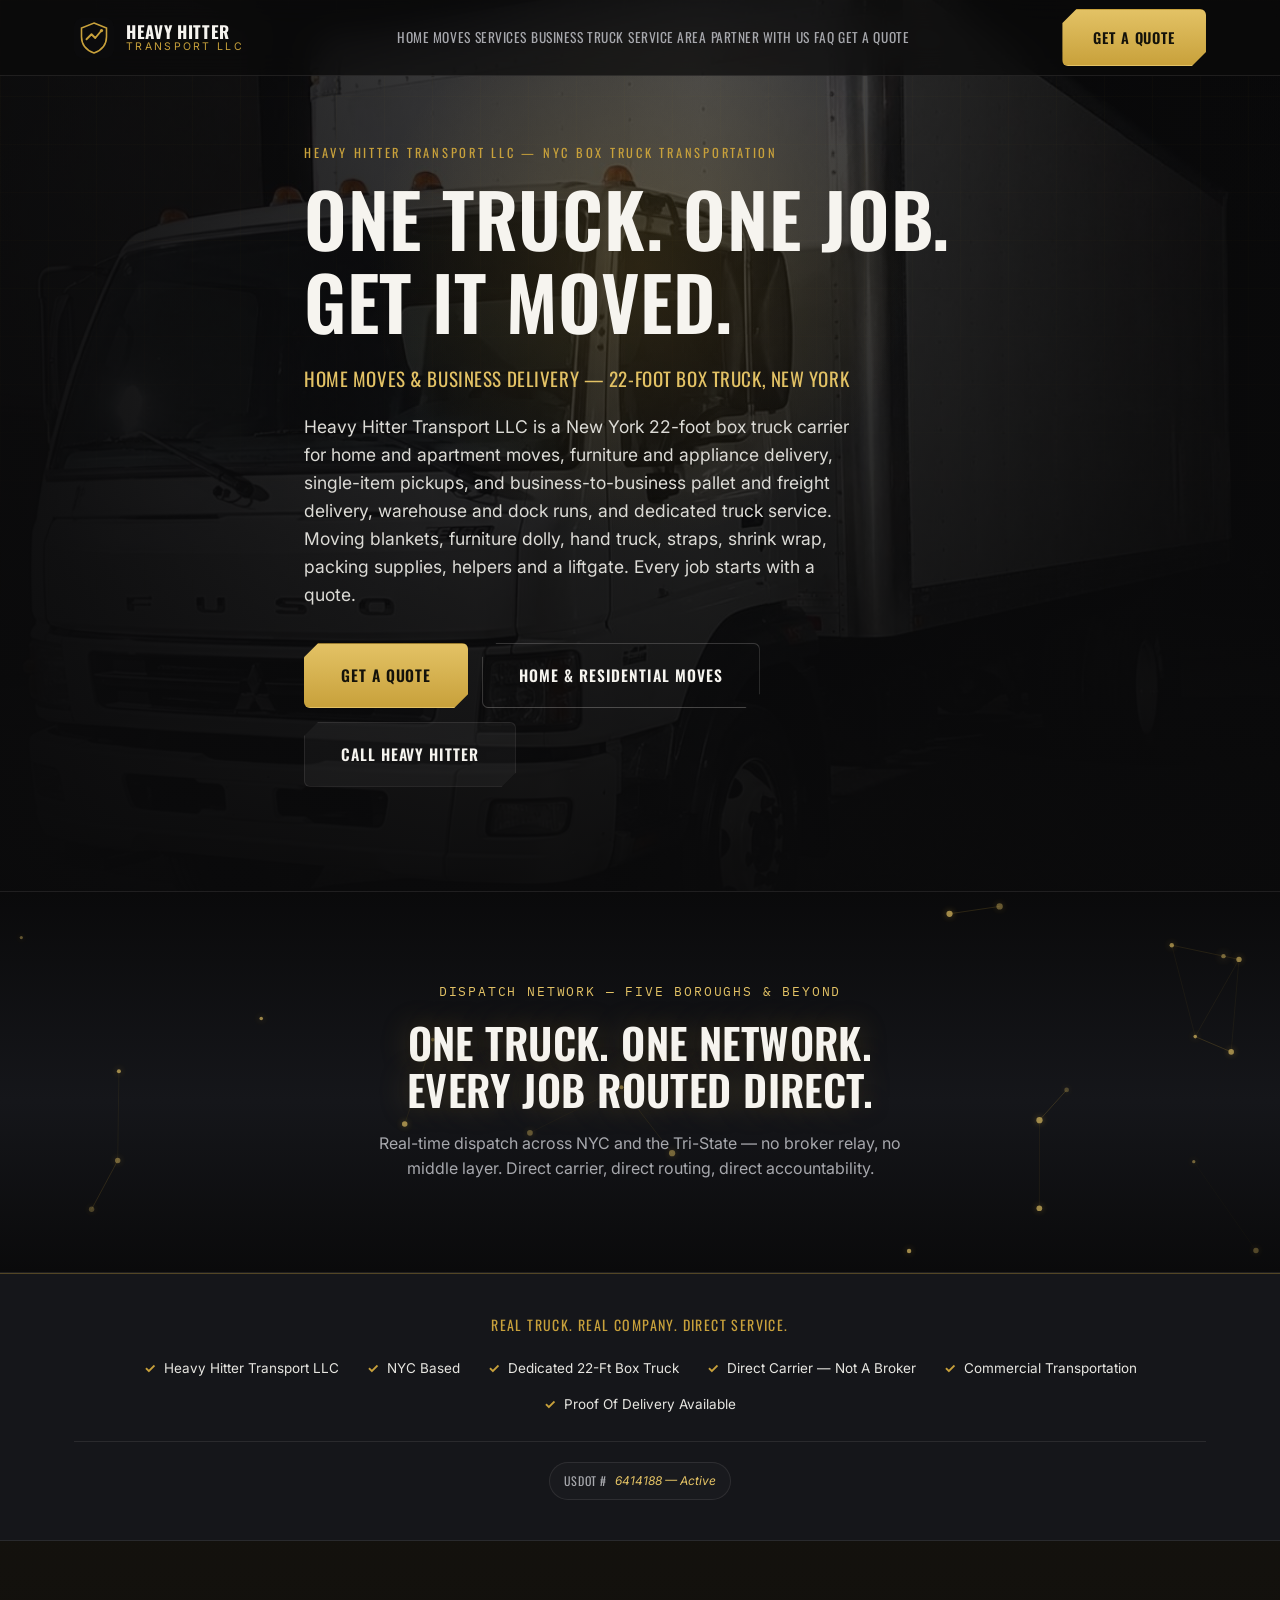
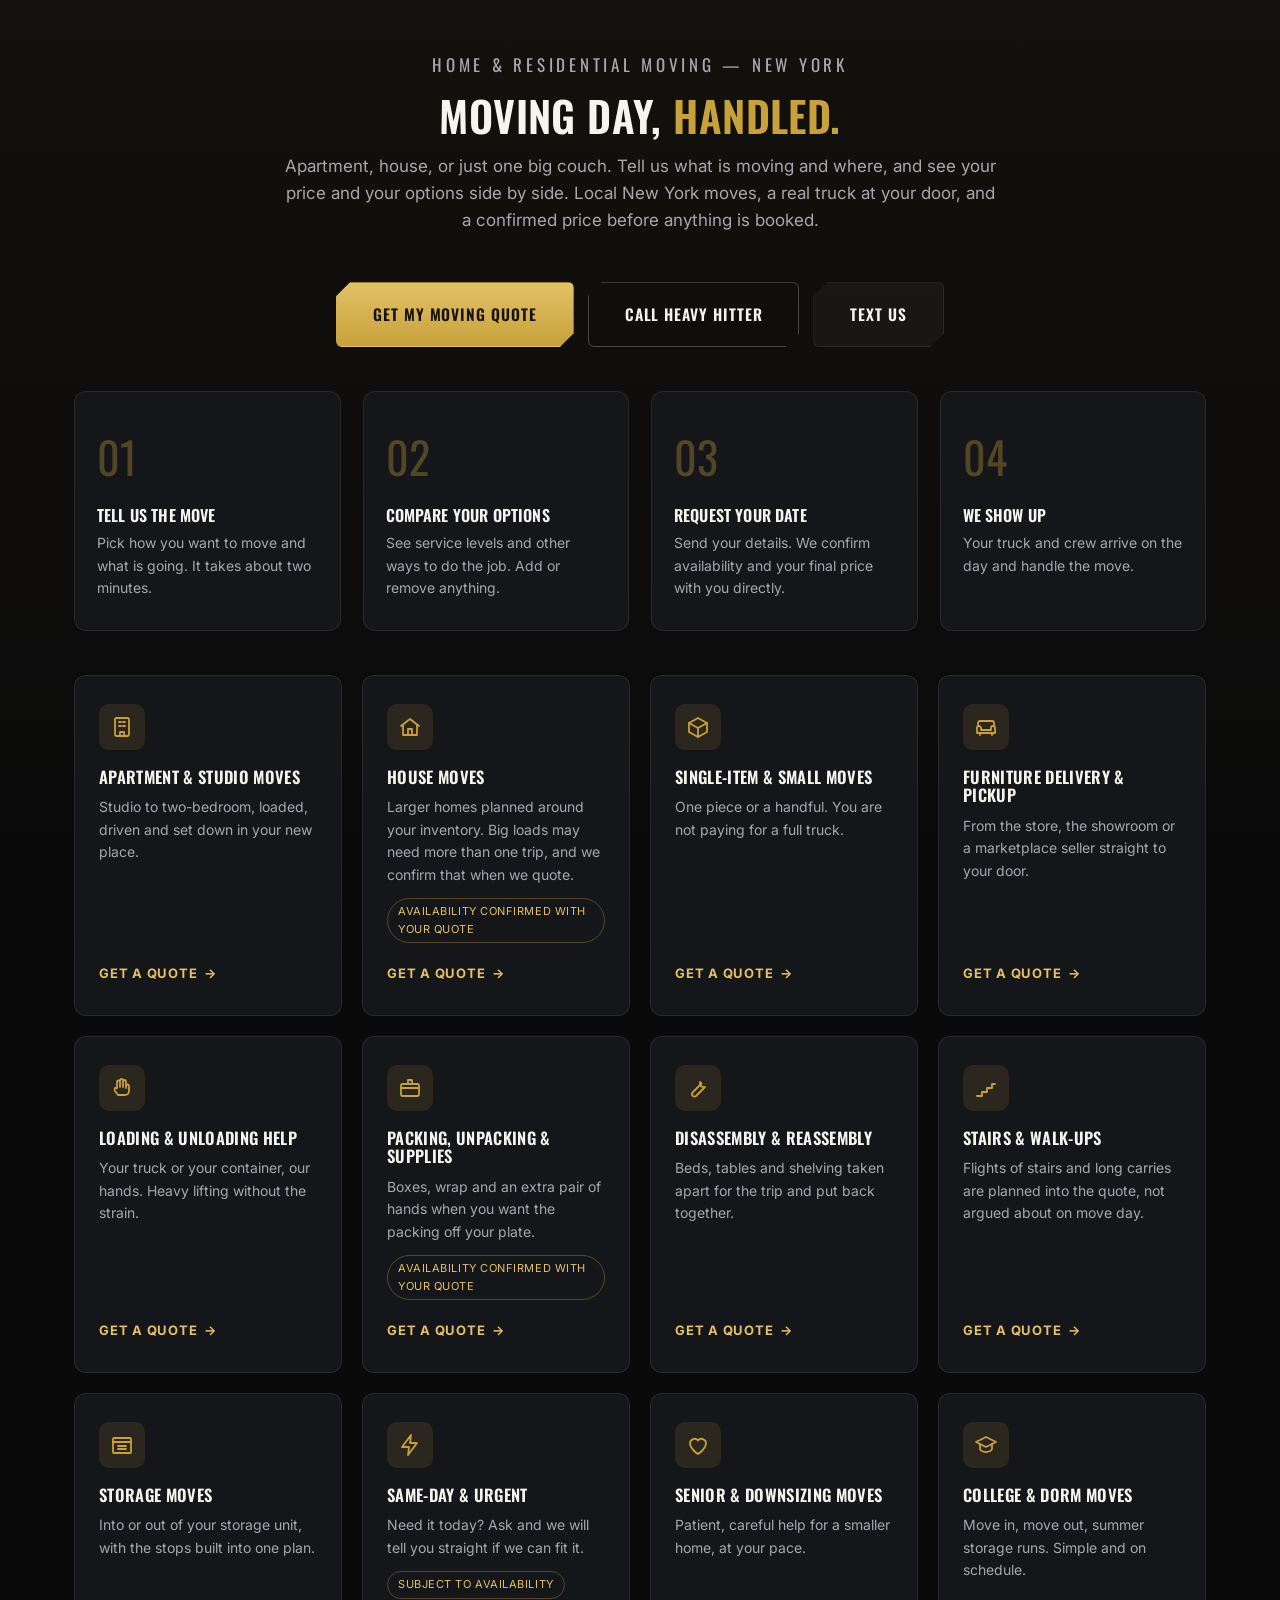
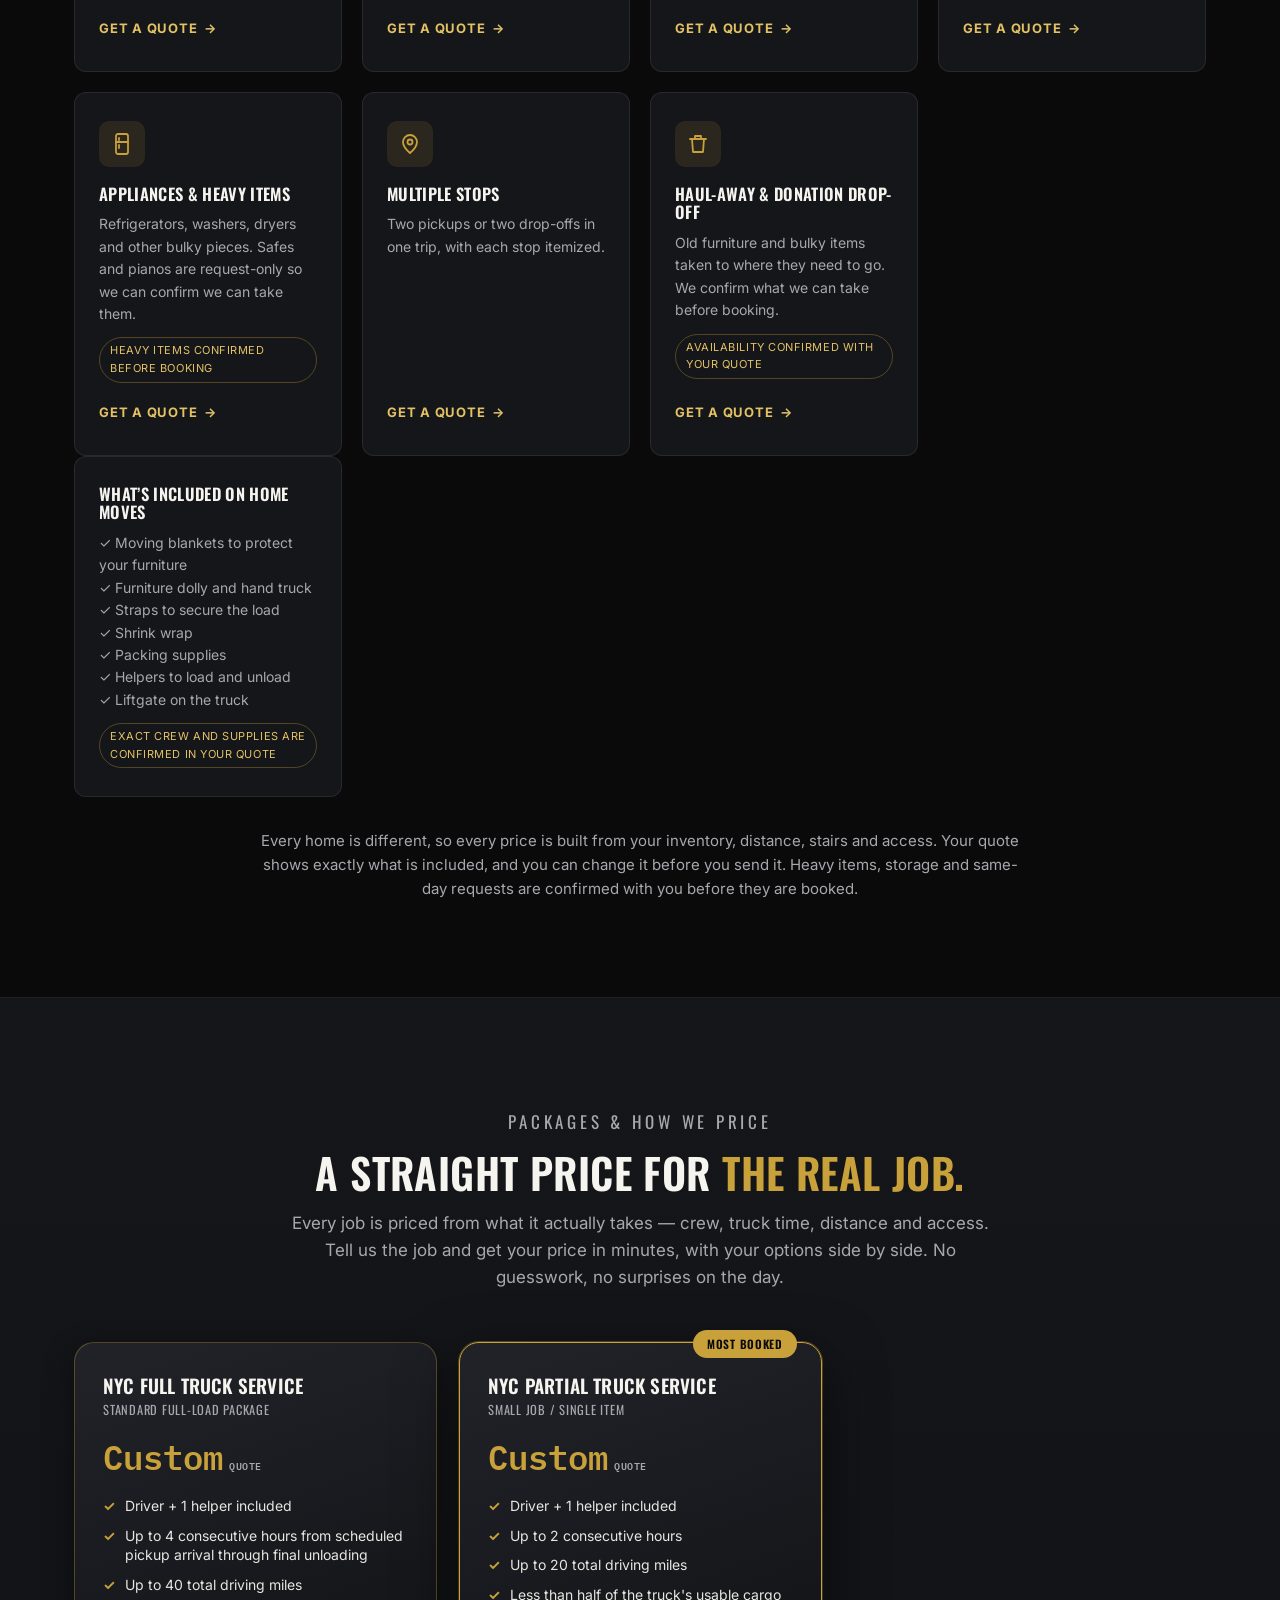
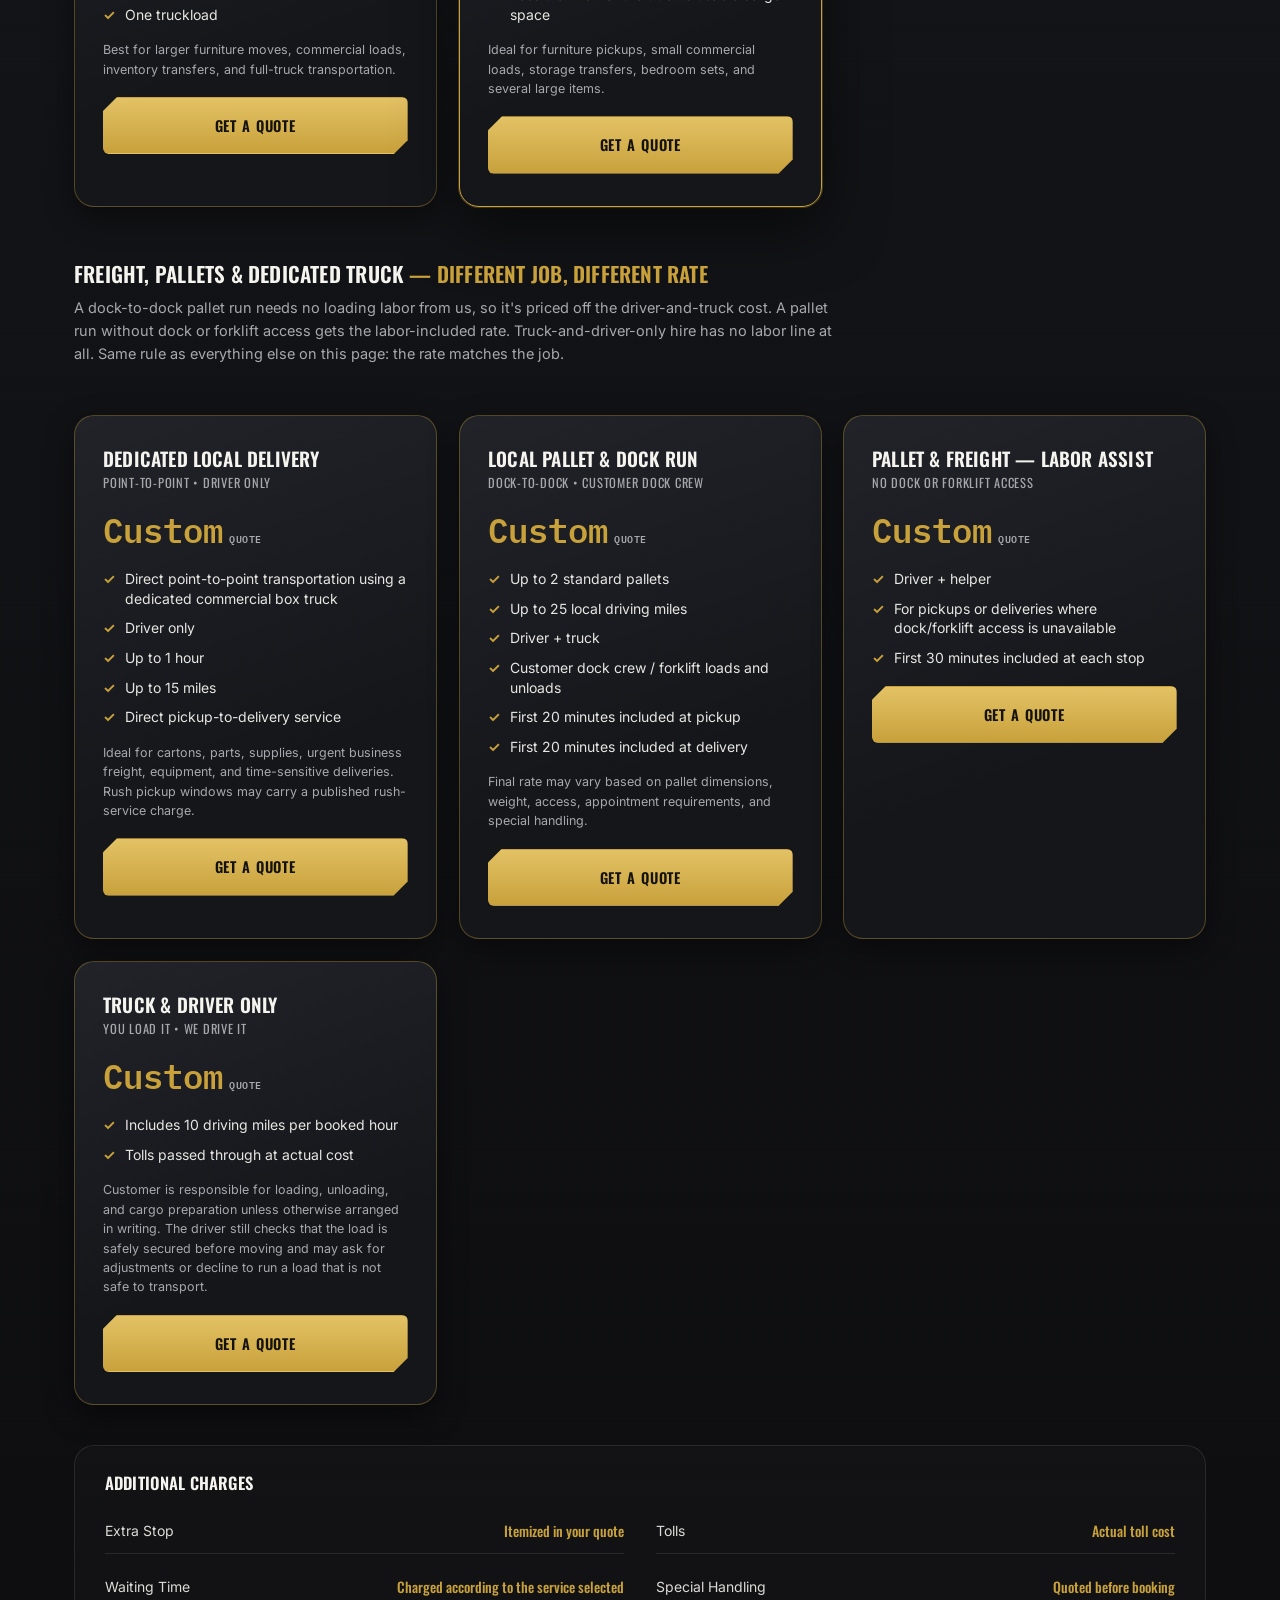
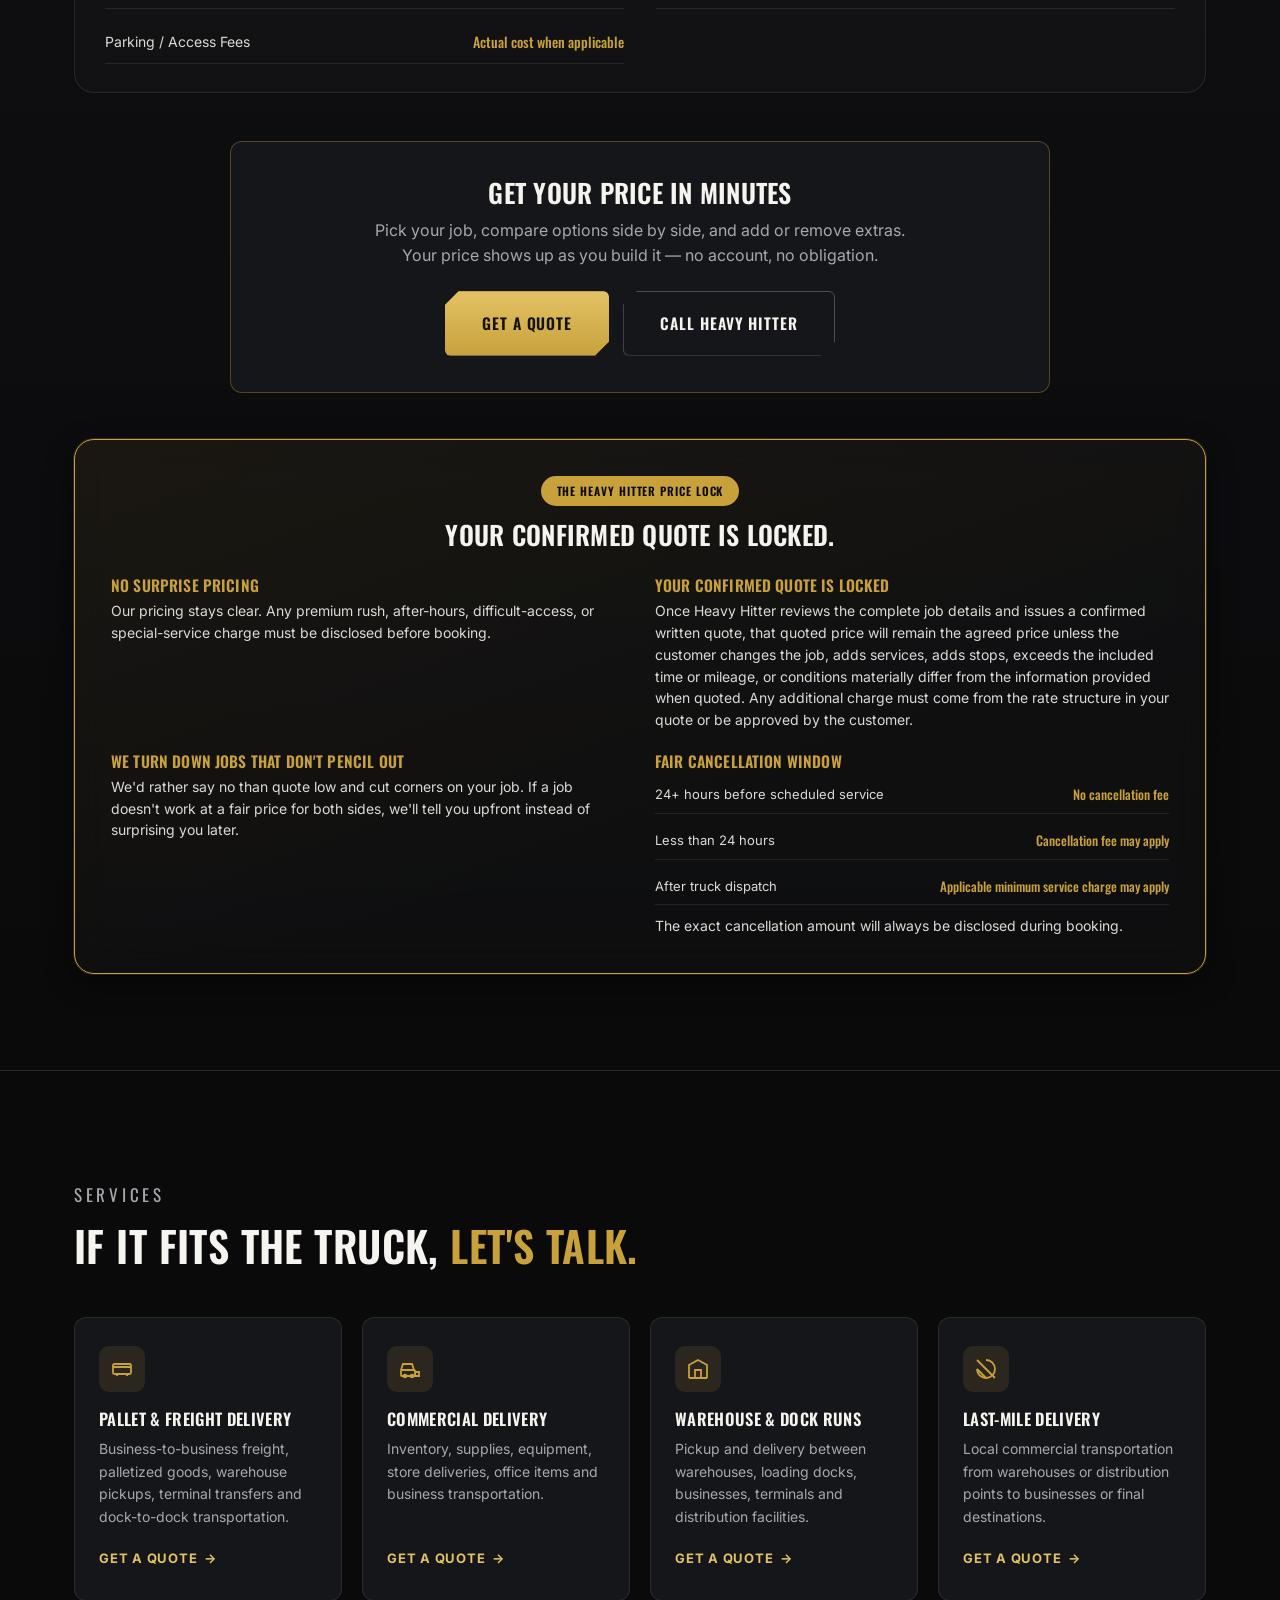
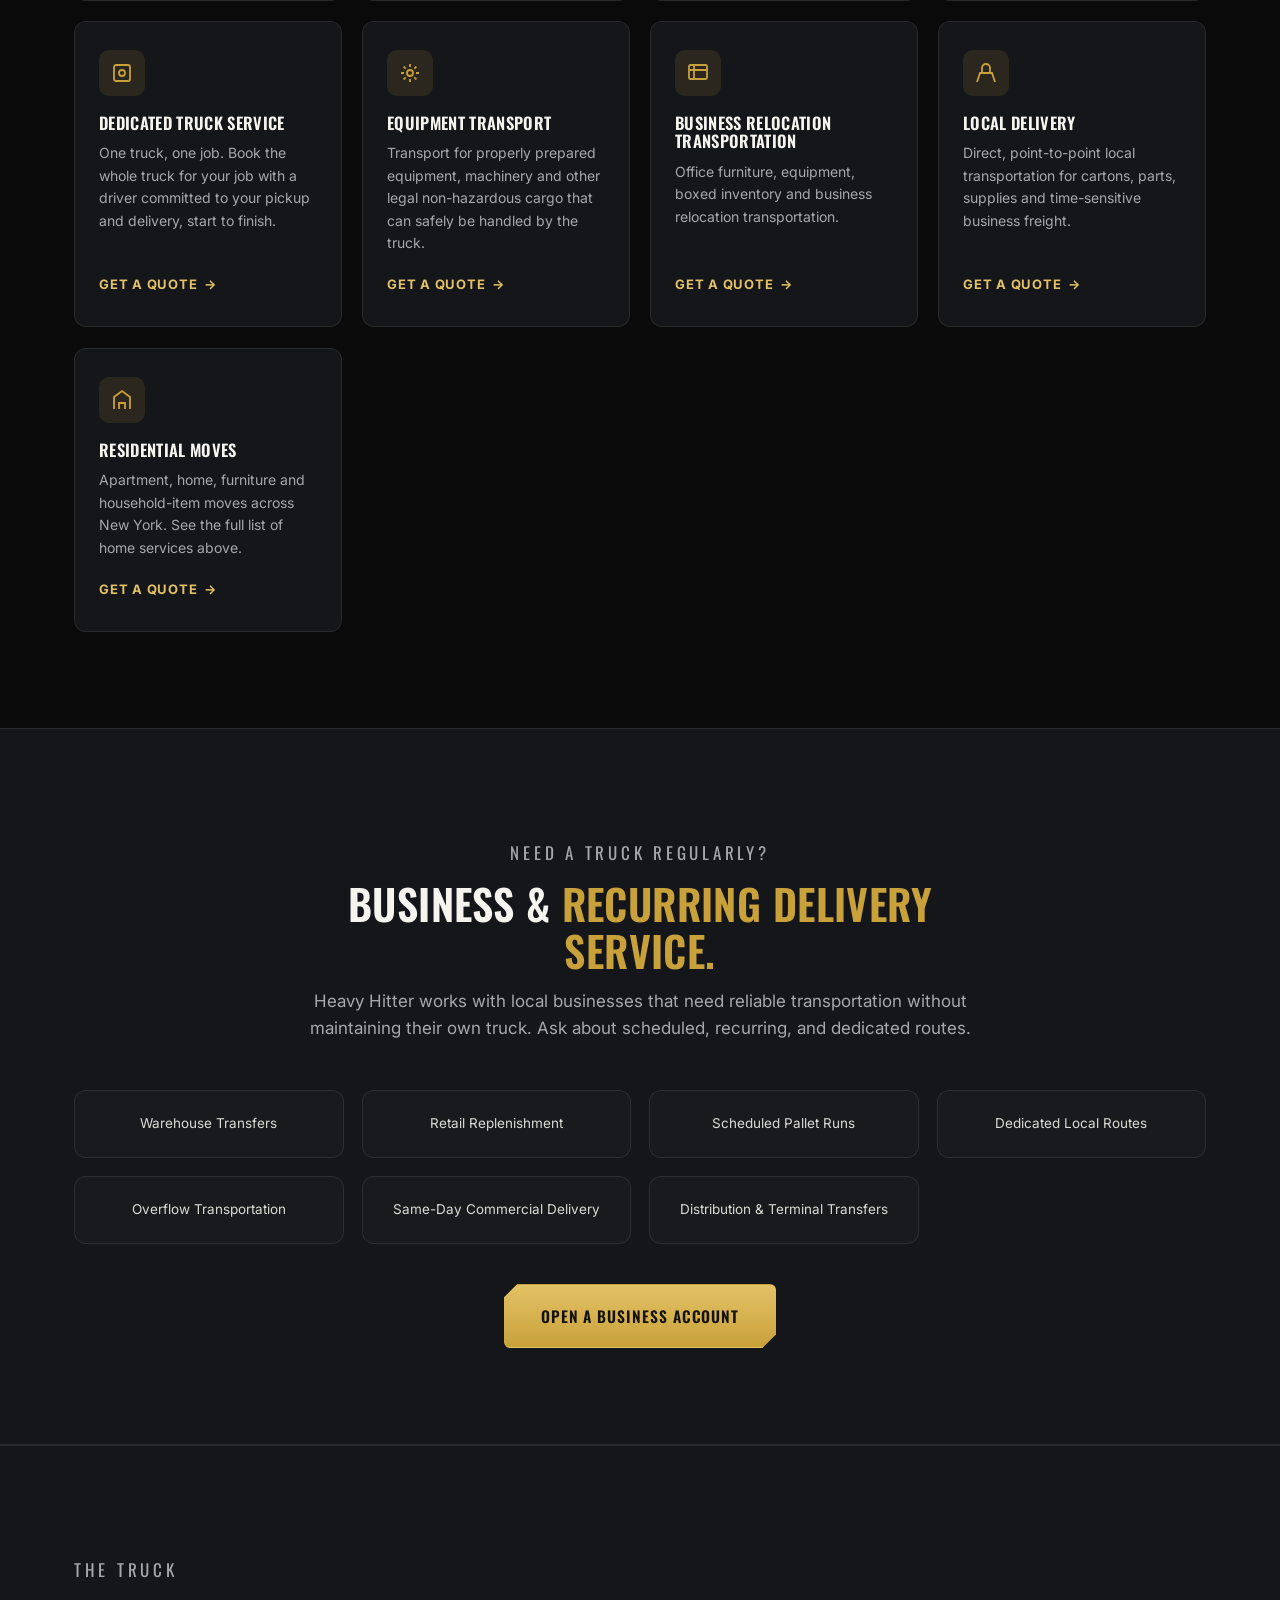
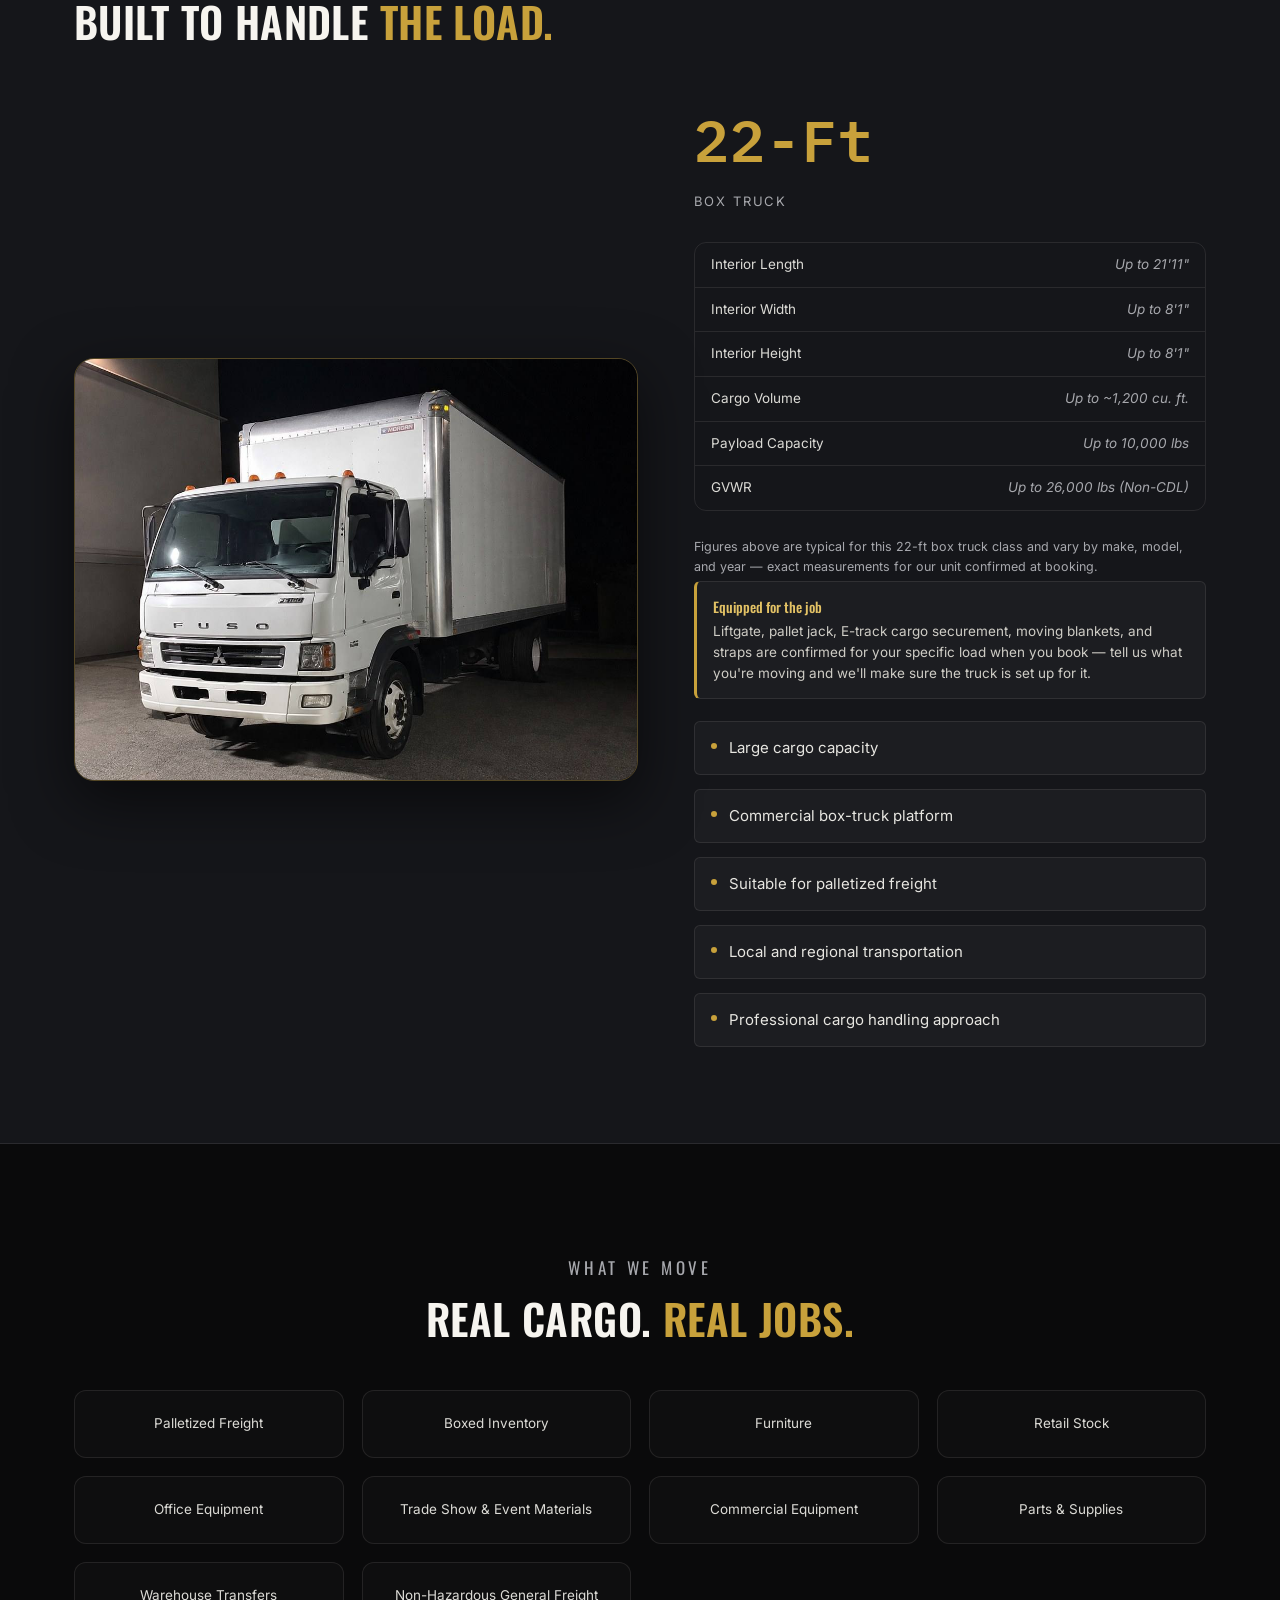
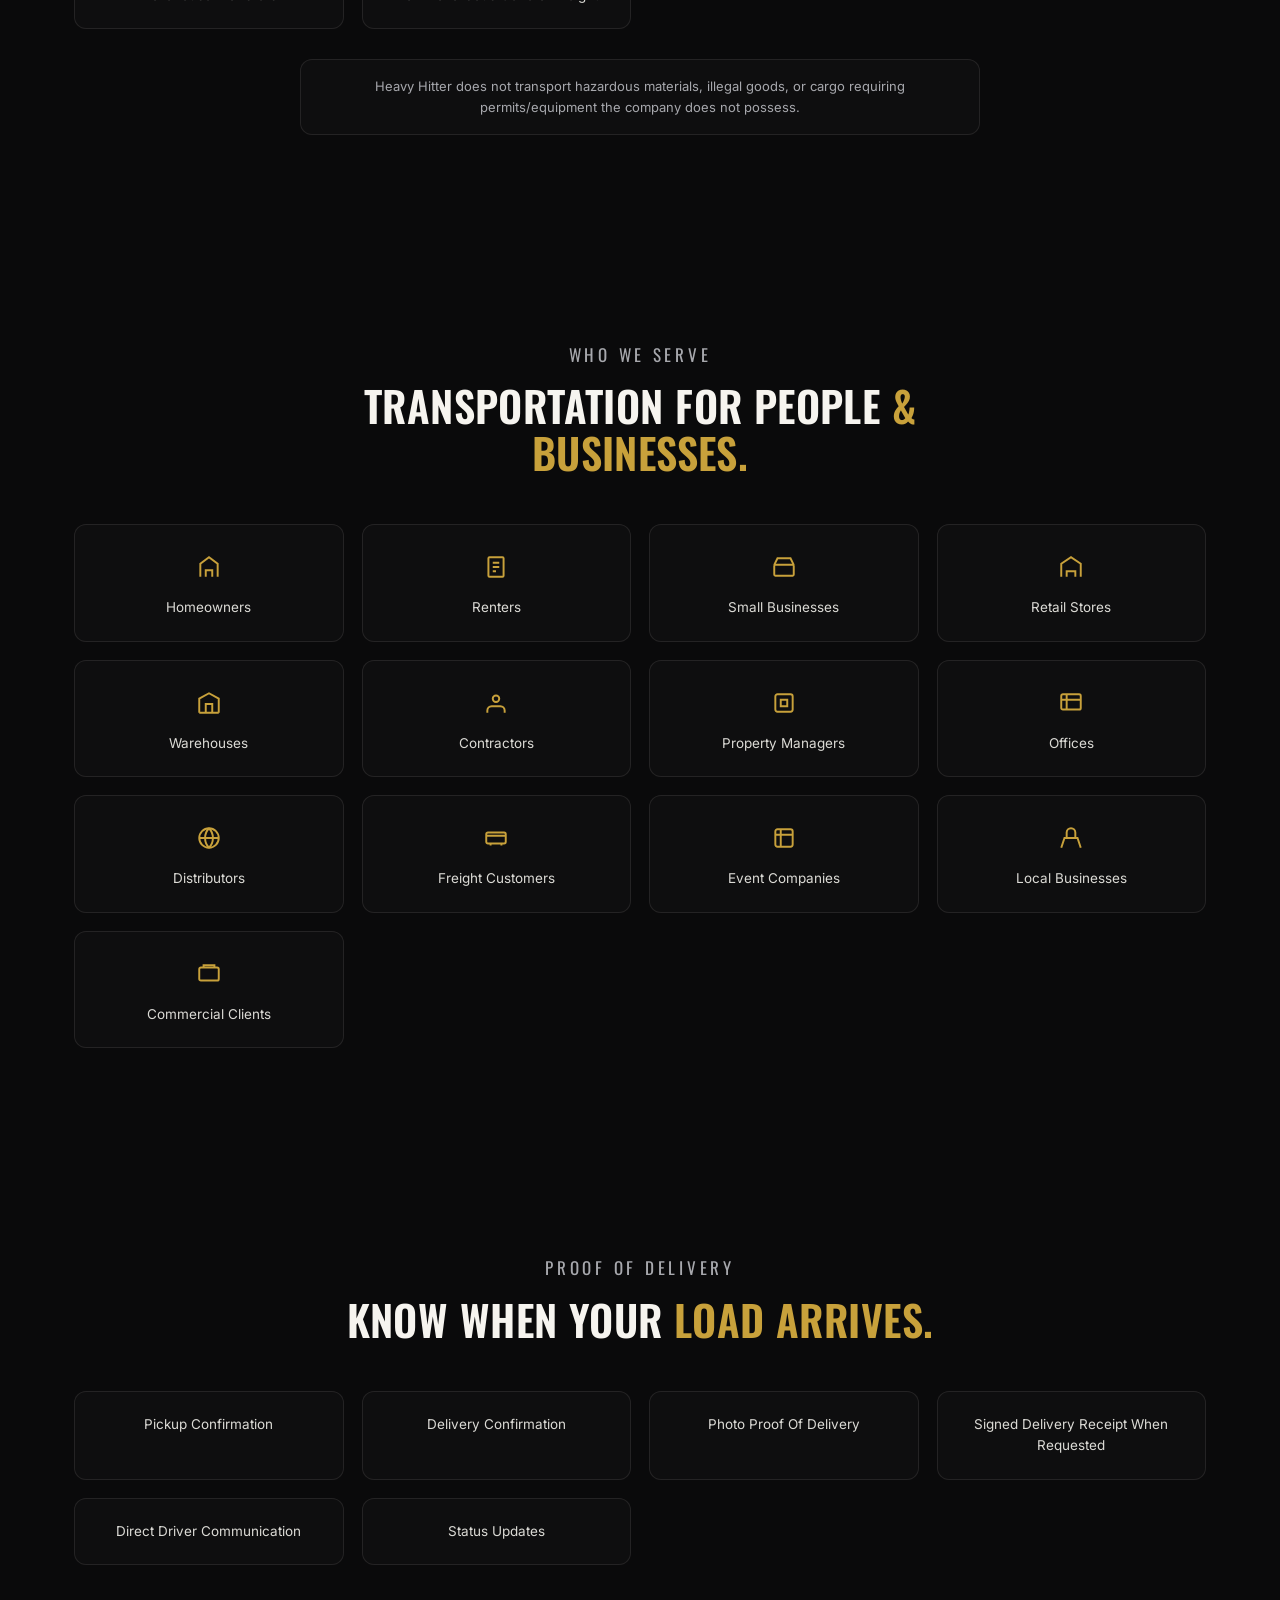
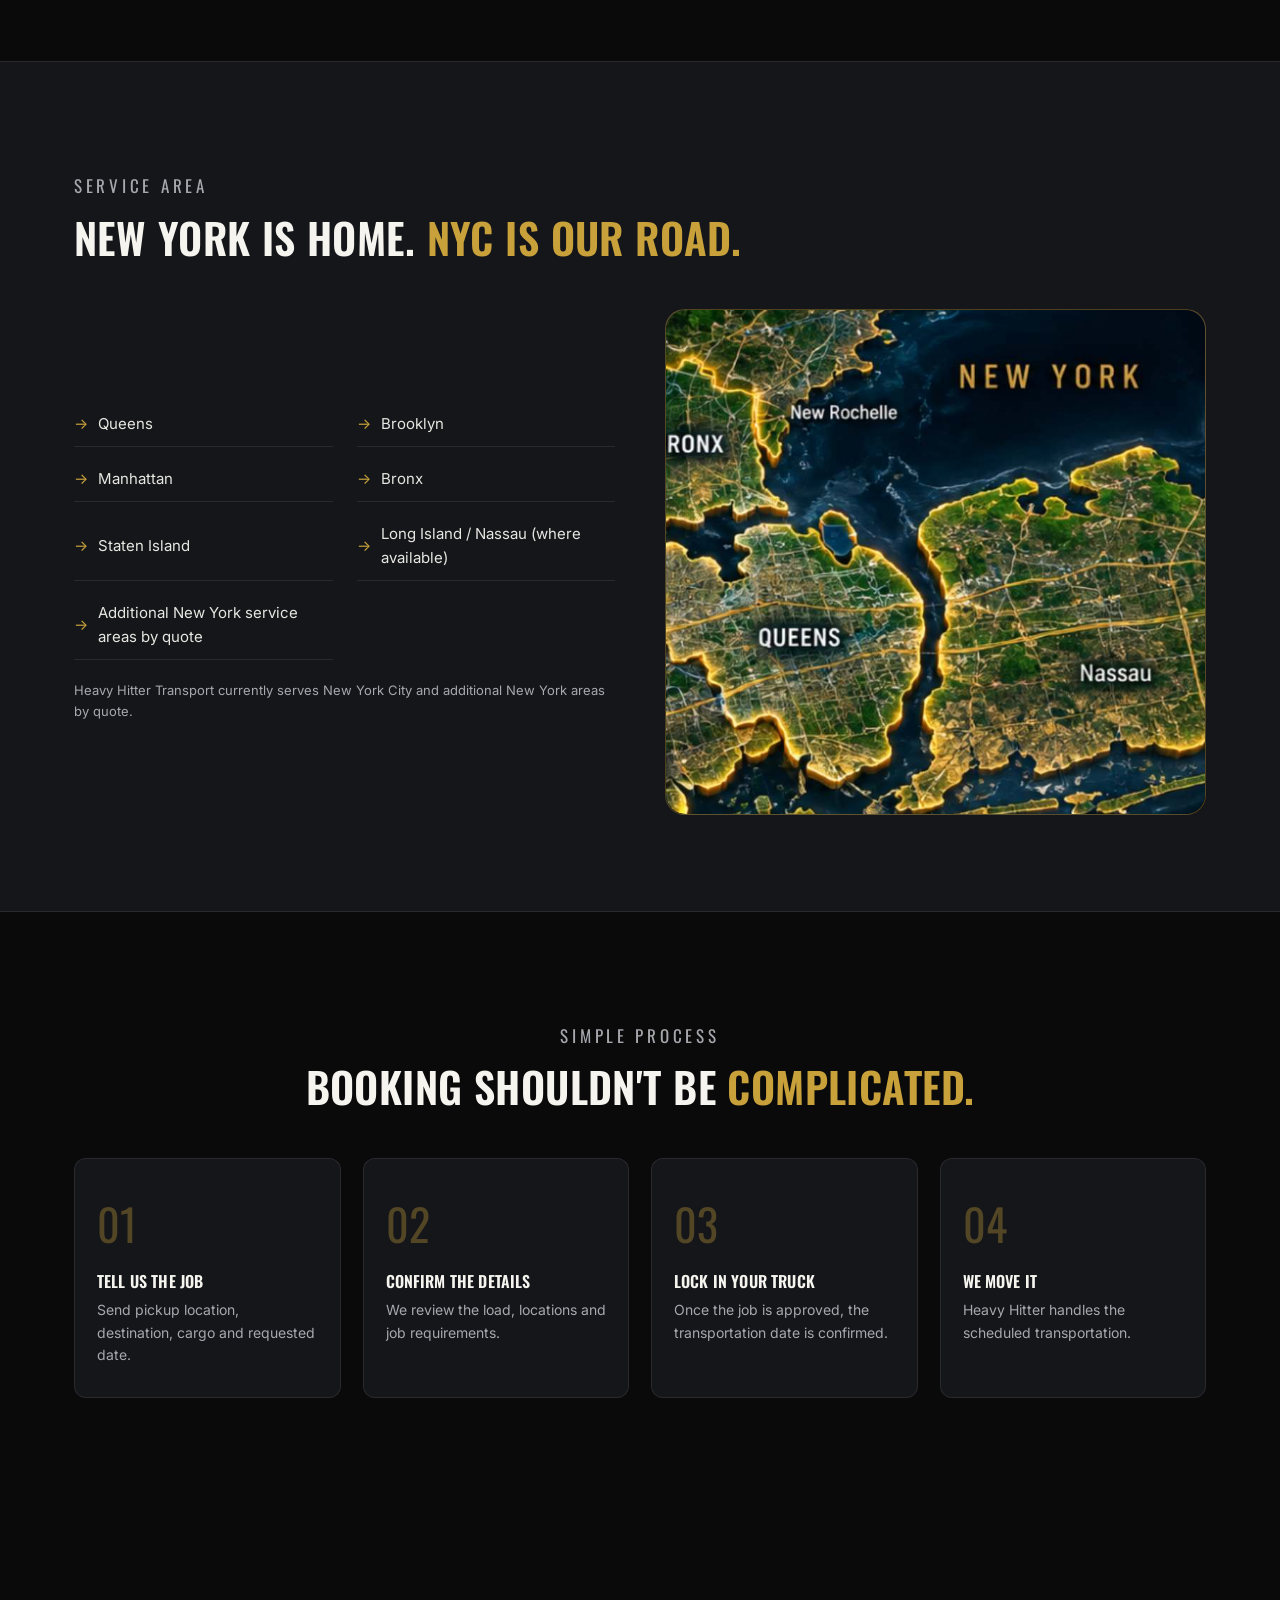
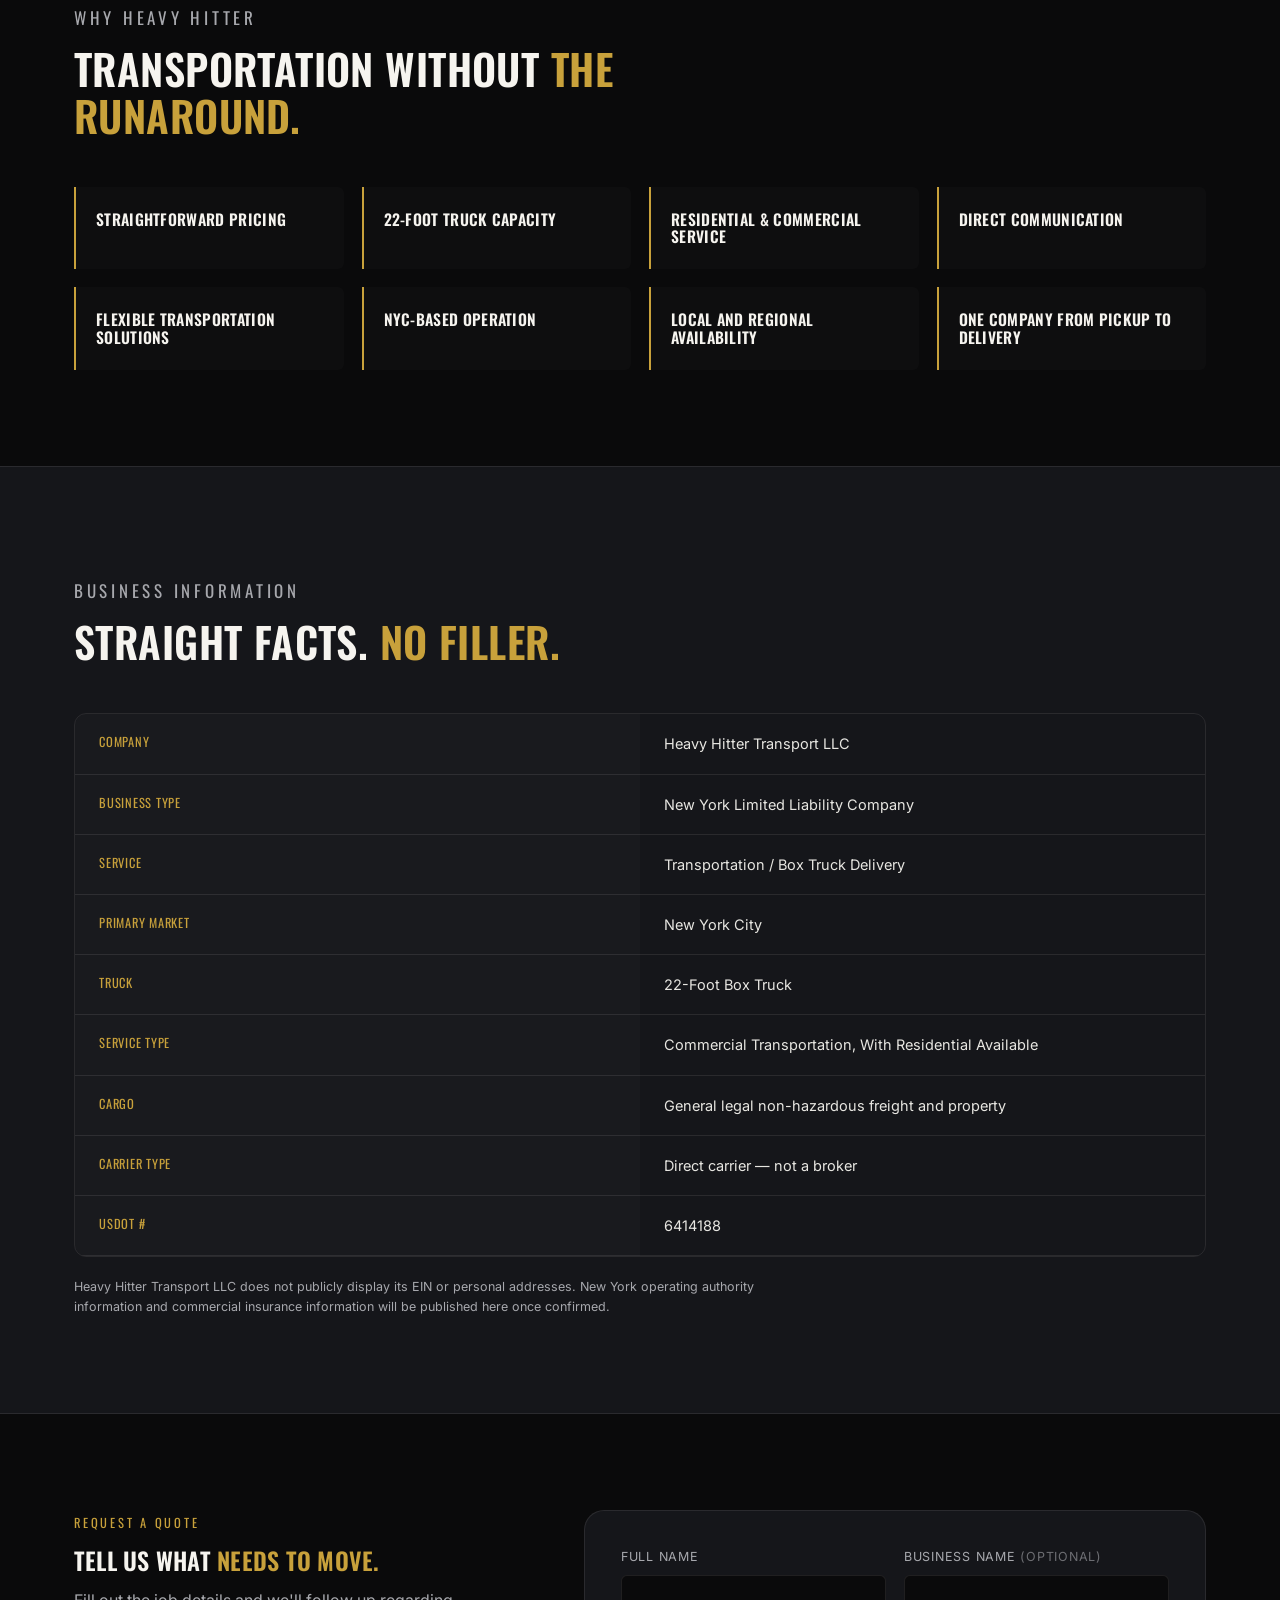
==== index.html @ 545728da "Residential focus: hero, what is included, FAQ (index.html)" ====
<!DOCTYPE html>
<html lang="en">
<head>
<meta charset="UTF-8" />
<meta name="viewport" content="width=device-width, initial-scale=1, viewport-fit=cover" />
<title>Heavy Hitter Transport LLC | New York Moving, Box Truck Delivery &amp; Freight</title>
<meta name="description" content="Heavy Hitter Transport LLC: New York box truck moving and delivery. Apartment and house moves, small moves, labor-only help, furniture delivery, plus pallet and freight, commercial delivery and dedicated truck service. Direct carrier, not a broker. Get a quote in minutes." />
<meta name="keywords" content="NYC box truck delivery, Queens box truck delivery, NYC pallet delivery, Queens pallet delivery, commercial delivery NYC, warehouse delivery NYC, dock-to-dock delivery NYC, last-mile box truck NYC, dedicated truck delivery NYC, commercial freight delivery Queens" />
<meta name="robots" content="index, follow" />
<link rel="canonical" href="https://www.heavyhittertransport.com/" />

<!-- Open Graph -->
<meta property="og:type" content="website" />
<meta property="og:site_name" content="Heavy Hitter Transport LLC" />
<meta property="og:title" content="Heavy Hitter Transport LLC | One Truck. One Job. Get It Moved." />
<meta property="og:description" content="Home moves, small moves, freight and commercial delivery across New York City from a dedicated 22-foot box truck carrier — not a broker." />
<meta property="og:image" content="https://www.heavyhittertransport.com/assets/images/hero-truck.jpg" />
<meta property="og:image:secure_url" content="https://www.heavyhittertransport.com/assets/images/hero-truck.jpg" />
<meta property="og:image:type" content="image/jpeg" />
<meta property="og:image:width" content="1400" />
<meta property="og:image:height" content="788" />
<meta property="og:image:alt" content="Heavy Hitter Transport LLC box truck" />
<meta property="og:url" content="https://www.heavyhittertransport.com/" />
<meta property="og:locale" content="en_US" />

<!-- Twitter -->
<meta name="twitter:card" content="summary_large_image" />
<meta name="twitter:title" content="Heavy Hitter Transport LLC | One Truck. One Job. Get It Moved." />
<meta name="twitter:description" content="Dedicated 22-foot box truck transportation across New York City. Freight, pallets, commercial delivery, and last-mile service from a direct carrier." />
<meta name="twitter:image" content="https://www.heavyhittertransport.com/assets/images/hero-truck.jpg" />
<meta name="twitter:image:alt" content="Heavy Hitter Transport LLC box truck" />

<link rel="icon" href="favicon.svg" type="image/svg+xml" />
<link rel="preconnect" href="https://fonts.googleapis.com" />
<link rel="preconnect" href="https://fonts.gstatic.com" crossorigin />
<link href="https://fonts.googleapis.com/css2?family=Inter:wght@400;500;600;700&family=Oswald:wght@500;600;700&family=IBM+Plex+Mono:wght@500;600&display=swap" rel="stylesheet" />
<link rel="stylesheet" href="assets/css/styles.css" />

<script type="application/ld+json">
{
  "@context": "https://schema.org",
  "@type": "MovingCompany",
  "name": "Heavy Hitter Transport LLC",
  "url": "https://www.heavyhittertransport.com/",
  "description": "New York City dedicated 22-foot box truck transportation. Residential moving, small moves and furniture delivery, pallet and freight delivery, commercial delivery, warehouse and dock runs, last-mile delivery, and dedicated truck service. Direct carrier — not a broker.",
  "hasOfferCatalog": {
    "@type": "OfferCatalog",
    "name": "Moving and delivery services",
    "itemListElement": [
      {"@type":"Offer","itemOffered":{"@type":"Service","name":"Apartment and studio moving"}},
      {"@type":"Offer","itemOffered":{"@type":"Service","name":"House moving"}},
      {"@type":"Offer","itemOffered":{"@type":"Service","name":"Single-item and small moves"}},
      {"@type":"Offer","itemOffered":{"@type":"Service","name":"Furniture delivery and pickup"}},
      {"@type":"Offer","itemOffered":{"@type":"Service","name":"Loading and unloading labor"}},
      {"@type":"Offer","itemOffered":{"@type":"Service","name":"Packing and unpacking help"}},
      {"@type":"Offer","itemOffered":{"@type":"Service","name":"Disassembly and reassembly"}},
      {"@type":"Offer","itemOffered":{"@type":"Service","name":"Storage moves"}},
      {"@type":"Offer","itemOffered":{"@type":"Service","name":"Appliance and heavy item moving"}},
      {"@type":"Offer","itemOffered":{"@type":"Service","name":"Pallet and freight delivery"}},
      {"@type":"Offer","itemOffered":{"@type":"Service","name":"Commercial delivery"}},
      {"@type":"Offer","itemOffered":{"@type":"Service","name":"Dedicated truck service"}}
    ]
  },
  "areaServed": [
    "Manhattan", "Queens", "Brooklyn", "Bronx", "Staten Island",
    "Long Island", "Nassau County"
  ],
  "address": {
    "@type": "PostalAddress",
    "addressLocality": "New York",
    "addressRegion": "NY",
    "addressCountry": "US"
  },
  "sameAs": ["https://g.page/r/CZIudK-mi2ioEBM/review"],
    "telephone": "+13478325320",
  "email": "dprashad21@gmail.com"
}
</script>
<!-- Future service area (NJ / CT) is intentionally omitted from structured data and public
     copy until interstate operating authority is confirmed active. See assets/js/main.js
     SERVICE_AREA_FUTURE for the flag that reactivates it without a redesign. -->
</head>
<body>
<div class="scroll-progress" id="scroll-progress" aria-hidden="true"></div>
<a class="skip-link" href="#main">Skip to content</a>

<!-- ============ NAVBAR ============ -->
<header class="navbar" id="navbar">
  <div class="nav-inner">
    <a href="#top" class="brand" aria-label="Heavy Hitter Transport LLC home">
      <img src="favicon.svg" alt="Heavy Hitter Transport LLC shield logo" class="brand-mark" width="40" height="40" />
      <span class="brand-text">
        <strong>Heavy Hitter</strong>
        <span>Transport LLC</span>
      </span>
    </a>

    <nav class="nav-links desktop-only" aria-label="Primary">
      <a href="#residential">Home Moves</a>
      <a href="#services">Services</a>
      <a href="#business">Business</a>
      <a href="#truck">Truck</a>
      <a href="#service-area">Service Area</a>
      <a href="#partner">Partner With Us</a>
      <a href="#faq">FAQ</a>
      <a href="https://heavy-hitter-job-builder-9hr90.surething.host">Get a Quote</a>
    </nav>

    <div class="nav-cta desktop-only">
      <a href="https://heavy-hitter-job-builder-9hr90.surething.host" class="btn btn-gold">Get a Quote</a>
    </div>

    <button class="nav-toggle mobile-only" aria-label="Open menu" aria-expanded="false" aria-controls="mobile-menu">
      <span></span><span></span><span></span>
    </button>
  </div>

  <nav class="mobile-menu" id="mobile-menu" aria-label="Mobile">
    <a href="#residential">Home Moves</a>
    <a href="#services">Services</a>
    <a href="#business">Business</a>
    <a href="#truck">Truck</a>
    <a href="#service-area">Service Area</a>
    <a href="#partner">Partner With Us</a>
    <a href="#faq">FAQ</a>
    <a href="https://heavy-hitter-job-builder-9hr90.surething.host">Get a Quote</a>
    <a href="https://heavy-hitter-job-builder-9hr90.surething.host" class="btn btn-gold btn-block">Get a Quote</a>
  </nav>
</header>

<main id="main">

  <!-- ============ HERO ============ -->
  <section class="hero" id="top">
    <div class="hero-bg">
      <img src="assets/images/hero-truck.jpg" alt="Heavy Hitter Transport's actual 22-foot Fuso box truck on location in New York" width="1400" height="788" fetchpriority="high" />
    </div>
    <div class="hero-grid-overlay" aria-hidden="true"></div>
    <div class="hero-glow" id="hero-glow" aria-hidden="true"></div>
    <div class="container hero-inner">
      <p class="eyebrow reveal">Heavy Hitter Transport LLC &mdash; NYC Box Truck Transportation</p>
      <h1 class="reveal">ONE TRUCK. ONE JOB.<br />GET IT MOVED.</h1>
      <p class="subhead reveal">Home Moves &amp; Business Delivery &mdash; 22-Foot Box Truck, New York</p>
      <p class="lede reveal">
        Heavy Hitter Transport LLC is a New York 22-foot box truck carrier for home and apartment
        moves, furniture and appliance delivery, single-item pickups, and business-to-business
        pallet and freight delivery, warehouse and dock runs, and dedicated truck service.
        Moving blankets, furniture dolly, hand truck, straps, shrink wrap, packing supplies, helpers and a liftgate.
        Every job starts with a quote.
      </p>
      <div class="btn-row reveal">
        <a href="https://heavy-hitter-job-builder-9hr90.surething.host" class="btn btn-gold btn-lg">Get a Quote</a>
        <a href="#residential" class="btn btn-outline btn-lg">Home &amp; Residential Moves</a>
        <a href="tel:+13478325320" data-tel-link class="btn btn-ghost btn-lg">Call Heavy Hitter</a>
      </div>
    </div>
  </section>

  <!-- ============ NETWORK VISUAL ============ -->
  <!-- Moving node/grid animation: a canvas-drawn logistics-network effect (drifting nodes,
       connecting lines, energy pulses) in the site's gold/gunmetal palette. Purely decorative;
       no business data. Respects prefers-reduced-motion via JS (see setupNetworkCanvas). -->
  <section class="network-section" aria-hidden="false">
    <canvas id="network-canvas" class="network-canvas" aria-hidden="true"></canvas>
    <div class="container network-inner">
      <p class="network-eyebrow reveal">Dispatch Network &mdash; Five Boroughs &amp; Beyond</p>
      <h2 class="reveal">One Truck. One Network.<br />Every Job Routed Direct.</h2>
      <p class="network-sub reveal">
        Real-time dispatch across NYC and the Tri-State &mdash; no broker relay, no middle layer.
        Direct carrier, direct routing, direct accountability.
      </p>
    </div>
  </section>

  <!-- ============ TRUST STRIP ============ -->
  <section class="trust-section">
    <div class="container">
      <p class="trust-heading reveal">Real Truck. Real Company. Direct Service.</p>
      <div class="trust-items reveal">
        <span>Heavy Hitter Transport LLC</span>
        <span>NYC Based</span>
        <span>Dedicated 22-Ft Box Truck</span>
        <span>Direct Carrier &mdash; Not A Broker</span>
        <span>Commercial Transportation</span>
        <span>Proof Of Delivery Available</span>
      </div>
      <!-- Credential chips (USDOT / NY Operating Authority / Insurance). Populated from
           BUSINESS_CREDENTIALS in assets/js/main.js. Never invent numbers here or display
           "licensed"/"authorized" without confirmed data — an empty field renders nothing confirmed. -->
      <div class="trust-pending reveal" id="trust-pending" aria-label="Carrier credentials">
        <div class="pending-chip"><span class="pending-k">USDOT #</span><span class="pending-v" data-usdot-display>6414188 &mdash; Active</span></div>
      </div>
    </div>
  </section>

  <!-- ============ PRICING ============ -->
  <!-- ============ RESIDENTIAL MOVING ============ -->
  <section class="res-section" id="residential">
    <div class="container">
      <div class="section-head center reveal">
        <p class="eyebrow">Home &amp; Residential Moving &mdash; New York</p>
        <h2>Moving Day, <span class="gold">Handled.</span></h2>
        <p>Apartment, house, or just one big couch. Tell us what is moving and where, and see your price and your options side by side. Local New York moves, a real truck at your door, and a confirmed price before anything is booked.</p>
      </div>

      <div class="btn-row res-hero-cta reveal">
        <a href="https://heavy-hitter-job-builder-9hr90.surething.host/?s=residential" class="btn btn-gold btn-lg">Get My Moving Quote</a>
        <a href="tel:+13478325320" data-tel-link class="btn btn-outline btn-lg">Call Heavy Hitter</a>
        <a href="sms:+13478325320" data-sms-link class="btn btn-ghost btn-lg">Text Us</a>
      </div>

      <div class="process-grid res-how">
        <div class="process-step reveal"><div class="num">01</div><h3>Tell Us The Move</h3><p>Pick how you want to move and what is going. It takes about two minutes.</p></div>
        <div class="process-step reveal"><div class="num">02</div><h3>Compare Your Options</h3><p>See service levels and other ways to do the job. Add or remove anything.</p></div>
        <div class="process-step reveal"><div class="num">03</div><h3>Request Your Date</h3><p>Send your details. We confirm availability and your final price with you directly.</p></div>
        <div class="process-step reveal"><div class="num">04</div><h3>We Show Up</h3><p>Your truck and crew arrive on the day and handle the move.</p></div>
      </div>

      <div class="card-grid res-grid">
        <article class="service-card res-card reveal">
          <div class="icon" aria-hidden="true"><svg width="24" height="24" viewBox="0 0 24 24" fill="none" stroke="currentColor" stroke-width="1.8" stroke-linecap="round" stroke-linejoin="round"><rect x="5" y="3" width="14" height="18" rx="1.5"/><path d="M9 7h2M13 7h2M9 11h2M13 11h2M10 21v-4h4v4"/></svg></div>
          <h3>Apartment &amp; Studio Moves</h3>
          <p>Studio to two-bedroom, loaded, driven and set down in your new place.</p>
          <a class="card-cta" href="https://heavy-hitter-job-builder-9hr90.surething.host/?s=apartment">Get a Quote <span aria-hidden="true">&rarr;</span></a>
        </article>
        <article class="service-card res-card reveal">
          <div class="icon" aria-hidden="true"><svg width="24" height="24" viewBox="0 0 24 24" fill="none" stroke="currentColor" stroke-width="1.8" stroke-linecap="round" stroke-linejoin="round"><path d="M3 11l9-7 9 7"/><path d="M5 10v10h14V10M10 20v-6h4v6"/></svg></div>
          <h3>House Moves</h3>
          <p>Larger homes planned around your inventory. Big loads may need more than one trip, and we confirm that when we quote.</p>
          <span class="res-tag">Availability confirmed with your quote</span>
          <a class="card-cta" href="https://heavy-hitter-job-builder-9hr90.surething.host/?s=house">Get a Quote <span aria-hidden="true">&rarr;</span></a>
        </article>
        <article class="service-card res-card reveal">
          <div class="icon" aria-hidden="true"><svg width="24" height="24" viewBox="0 0 24 24" fill="none" stroke="currentColor" stroke-width="1.8" stroke-linecap="round" stroke-linejoin="round"><path d="M3 8l9-5 9 5v9l-9 5-9-5z"/><path d="M3 8l9 5 9-5M12 13v9"/></svg></div>
          <h3>Single-Item &amp; Small Moves</h3>
          <p>One piece or a handful. You are not paying for a full truck.</p>
          <a class="card-cta" href="https://heavy-hitter-job-builder-9hr90.surething.host/?s=small">Get a Quote <span aria-hidden="true">&rarr;</span></a>
        </article>
        <article class="service-card res-card reveal">
          <div class="icon" aria-hidden="true"><svg width="24" height="24" viewBox="0 0 24 24" fill="none" stroke="currentColor" stroke-width="1.8" stroke-linecap="round" stroke-linejoin="round"><path d="M4 11V8a2 2 0 0 1 2-2h12a2 2 0 0 1 2 2v3"/><path d="M3 13a2 2 0 0 1 4 0v2h10v-2a2 2 0 0 1 4 0v5H3zM6 18v2M18 18v2"/></svg></div>
          <h3>Furniture Delivery &amp; Pickup</h3>
          <p>From the store, the showroom or a marketplace seller straight to your door.</p>
          <a class="card-cta" href="https://heavy-hitter-job-builder-9hr90.surething.host/?s=furniture">Get a Quote <span aria-hidden="true">&rarr;</span></a>
        </article>
        <article class="service-card res-card reveal">
          <div class="icon" aria-hidden="true"><svg width="24" height="24" viewBox="0 0 24 24" fill="none" stroke="currentColor" stroke-width="1.8" stroke-linecap="round" stroke-linejoin="round"><path d="M7 12V6a1.5 1.5 0 0 1 3 0v5M10 11V4.5a1.5 1.5 0 0 1 3 0V11M13 11V5.5a1.5 1.5 0 0 1 3 0V12"/><path d="M7 12c-2-1-3 1-2 3l3 4h7a4 4 0 0 0 4-4v-5a1.5 1.5 0 0 0-3 0"/></svg></div>
          <h3>Loading &amp; Unloading Help</h3>
          <p>Your truck or your container, our hands. Heavy lifting without the strain.</p>
          <a class="card-cta" href="https://heavy-hitter-job-builder-9hr90.surething.host/?s=labor">Get a Quote <span aria-hidden="true">&rarr;</span></a>
        </article>
        <article class="service-card res-card reveal">
          <div class="icon" aria-hidden="true"><svg width="24" height="24" viewBox="0 0 24 24" fill="none" stroke="currentColor" stroke-width="1.8" stroke-linecap="round" stroke-linejoin="round"><rect x="3" y="8" width="18" height="12" rx="1.5"/><path d="M3 12h18M10 8V4h4v4"/></svg></div>
          <h3>Packing, Unpacking &amp; Supplies</h3>
          <p>Boxes, wrap and an extra pair of hands when you want the packing off your plate.</p>
          <span class="res-tag">Availability confirmed with your quote</span>
          <a class="card-cta" href="https://heavy-hitter-job-builder-9hr90.surething.host/?s=packing">Get a Quote <span aria-hidden="true">&rarr;</span></a>
        </article>
        <article class="service-card res-card reveal">
          <div class="icon" aria-hidden="true"><svg width="24" height="24" viewBox="0 0 24 24" fill="none" stroke="currentColor" stroke-width="1.8" stroke-linecap="round" stroke-linejoin="round"><path d="M14 6a4 4 0 0 0 5 5l-9 9a2.5 2.5 0 0 1-3.5-3.5l9-9a4 4 0 0 0-1.5-1.5z"/></svg></div>
          <h3>Disassembly &amp; Reassembly</h3>
          <p>Beds, tables and shelving taken apart for the trip and put back together.</p>
          <a class="card-cta" href="https://heavy-hitter-job-builder-9hr90.surething.host/?s=disassembly">Get a Quote <span aria-hidden="true">&rarr;</span></a>
        </article>
        <article class="service-card res-card reveal">
          <div class="icon" aria-hidden="true"><svg width="24" height="24" viewBox="0 0 24 24" fill="none" stroke="currentColor" stroke-width="1.8" stroke-linecap="round" stroke-linejoin="round"><path d="M3 20h5v-4h5v-4h5V8h3"/></svg></div>
          <h3>Stairs &amp; Walk-Ups</h3>
          <p>Flights of stairs and long carries are planned into the quote, not argued about on move day.</p>
          <a class="card-cta" href="https://heavy-hitter-job-builder-9hr90.surething.host/?s=stairs">Get a Quote <span aria-hidden="true">&rarr;</span></a>
        </article>
        <article class="service-card res-card reveal">
          <div class="icon" aria-hidden="true"><svg width="24" height="24" viewBox="0 0 24 24" fill="none" stroke="currentColor" stroke-width="1.8" stroke-linecap="round" stroke-linejoin="round"><rect x="3" y="5" width="18" height="15" rx="1"/><path d="M3 9h18M8 13h8M8 16h8"/></svg></div>
          <h3>Storage Moves</h3>
          <p>Into or out of your storage unit, with the stops built into one plan.</p>
          <a class="card-cta" href="https://heavy-hitter-job-builder-9hr90.surething.host/?s=storage">Get a Quote <span aria-hidden="true">&rarr;</span></a>
        </article>
        <article class="service-card res-card reveal">
          <div class="icon" aria-hidden="true"><svg width="24" height="24" viewBox="0 0 24 24" fill="none" stroke="currentColor" stroke-width="1.8" stroke-linecap="round" stroke-linejoin="round"><path d="M13 2L4 14h7l-1 8 9-12h-7z"/></svg></div>
          <h3>Same-Day &amp; Urgent</h3>
          <p>Need it today? Ask and we will tell you straight if we can fit it.</p>
          <span class="res-tag">Subject to availability</span>
          <a class="card-cta" href="https://heavy-hitter-job-builder-9hr90.surething.host/?s=sameday">Get a Quote <span aria-hidden="true">&rarr;</span></a>
        </article>
        <article class="service-card res-card reveal">
          <div class="icon" aria-hidden="true"><svg width="24" height="24" viewBox="0 0 24 24" fill="none" stroke="currentColor" stroke-width="1.8" stroke-linecap="round" stroke-linejoin="round"><path d="M12 21s-8-5-8-11a4.5 4.5 0 0 1 8-2.5A4.5 4.5 0 0 1 20 10c0 6-8 11-8 11z"/></svg></div>
          <h3>Senior &amp; Downsizing Moves</h3>
          <p>Patient, careful help for a smaller home, at your pace.</p>
          <a class="card-cta" href="https://heavy-hitter-job-builder-9hr90.surething.host/?s=senior">Get a Quote <span aria-hidden="true">&rarr;</span></a>
        </article>
        <article class="service-card res-card reveal">
          <div class="icon" aria-hidden="true"><svg width="24" height="24" viewBox="0 0 24 24" fill="none" stroke="currentColor" stroke-width="1.8" stroke-linecap="round" stroke-linejoin="round"><path d="M2 9l10-5 10 5-10 5z"/><path d="M6 11v5c0 1.5 3 3 6 3s6-1.5 6-3v-5"/></svg></div>
          <h3>College &amp; Dorm Moves</h3>
          <p>Move in, move out, summer storage runs. Simple and on schedule.</p>
          <a class="card-cta" href="https://heavy-hitter-job-builder-9hr90.surething.host/?s=college">Get a Quote <span aria-hidden="true">&rarr;</span></a>
        </article>
        <article class="service-card res-card reveal">
          <div class="icon" aria-hidden="true"><svg width="24" height="24" viewBox="0 0 24 24" fill="none" stroke="currentColor" stroke-width="1.8" stroke-linecap="round" stroke-linejoin="round"><rect x="6" y="2" width="12" height="20" rx="2"/><path d="M6 10h12M9 6v2M9 13v3"/></svg></div>
          <h3>Appliances &amp; Heavy Items</h3>
          <p>Refrigerators, washers, dryers and other bulky pieces. Safes and pianos are request-only so we can confirm we can take them.</p>
          <span class="res-tag">Heavy items confirmed before booking</span>
          <a class="card-cta" href="https://heavy-hitter-job-builder-9hr90.surething.host/?s=appliances">Get a Quote <span aria-hidden="true">&rarr;</span></a>
        </article>
        <article class="service-card res-card reveal">
          <div class="icon" aria-hidden="true"><svg width="24" height="24" viewBox="0 0 24 24" fill="none" stroke="currentColor" stroke-width="1.8" stroke-linecap="round" stroke-linejoin="round"><path d="M12 21s-7-6-7-11a7 7 0 0 1 14 0c0 5-7 11-7 11z"/><circle cx="12" cy="10" r="2.5"/></svg></div>
          <h3>Multiple Stops</h3>
          <p>Two pickups or two drop-offs in one trip, with each stop itemized.</p>
          <a class="card-cta" href="https://heavy-hitter-job-builder-9hr90.surething.host/?s=stop">Get a Quote <span aria-hidden="true">&rarr;</span></a>
        </article>
        <article class="service-card res-card reveal">
          <div class="icon" aria-hidden="true"><svg width="24" height="24" viewBox="0 0 24 24" fill="none" stroke="currentColor" stroke-width="1.8" stroke-linecap="round" stroke-linejoin="round"><path d="M4 7h16M9 7V4h6v3M6 7l1 13h10l1-13"/></svg></div>
          <h3>Haul-Away &amp; Donation Drop-Off</h3>
          <p>Old furniture and bulky items taken to where they need to go. We confirm what we can take before booking.</p>
          <span class="res-tag">Availability confirmed with your quote</span>
          <a class="card-cta" href="https://heavy-hitter-job-builder-9hr90.surething.host/?s=junk">Get a Quote <span aria-hidden="true">&rarr;</span></a>
        </article>
      </div>

      <div class="card-grid res-incl reveal" id="whats-included">
        <article class="service-card res-card">
          <h3>What&rsquo;s Included On Home Moves</h3>
          <p>&#10003; Moving blankets to protect your furniture<br />&#10003; Furniture dolly and hand truck<br />&#10003; Straps to secure the load<br />&#10003; Shrink wrap<br />&#10003; Packing supplies<br />&#10003; Helpers to load and unload<br />&#10003; Liftgate on the truck</p>
          <span class="res-tag">Exact crew and supplies are confirmed in your quote</span>
        </article>
      </div>

      <p class="res-note reveal">Every home is different, so every price is built from your inventory, distance, stairs and access. Your quote shows exactly what is included, and you can change it before you send it. Heavy items, storage and same-day requests are confirmed with you before they are booked.</p>
    </div>
  </section>

  <section class="offer" id="pricing">
    <div class="container">
      <div class="section-head center reveal">
        <p class="eyebrow">Packages &amp; How We Price</p>
        <h2>A Straight Price For <span class="gold">The Real Job.</span></h2>
        <p>Every job is priced from what it actually takes &mdash; crew, truck time, distance and access. Tell us the job and get your price in minutes, with your options side by side. No guesswork, no surprises on the day.</p>
      </div>

      <div class="pricing-tiers reveal">
        <div class="tier-card">
          <div class="tier-head">
            <h3>NYC Full Truck Service</h3>
            <p>Standard Full-Load Package</p>
          </div>
          <div class="tier-price tier-quote">Custom<span>quote</span></div>
          <ul class="tier-list">
            <li>Driver + 1 helper included</li>
            <li>Up to 4 consecutive hours from scheduled pickup arrival through final unloading</li>
            <li>Up to 40 total driving miles</li>
            <li>One truckload</li>
          </ul>
          <p class="tier-note">Best for larger furniture moves, commercial loads, inventory transfers, and full-truck transportation.</p>
          <a href="https://heavy-hitter-job-builder-9hr90.surething.host/?s=moving" class="btn btn-gold btn-block tier-cta">Get a Quote</a>
        </div>

        <div class="tier-card featured">
          <div class="tier-badge">Most Booked</div>
          <div class="tier-head">
            <h3>NYC Partial Truck Service</h3>
            <p>Small Job / Single Item</p>
          </div>
          <div class="tier-price tier-quote">Custom<span>quote</span></div>
          <ul class="tier-list">
            <li>Driver + 1 helper included</li>
            <li>Up to 2 consecutive hours</li>
            <li>Up to 20 total driving miles</li>
            <li>Less than half of the truck's usable cargo space</li>
          </ul>
          <p class="tier-note">Ideal for furniture pickups, small commercial loads, storage transfers, bedroom sets, and several large items.</p>
          <a href="https://heavy-hitter-job-builder-9hr90.surething.host/?s=moving" class="btn btn-gold btn-block tier-cta">Get a Quote</a>
        </div>
      </div>

      <div class="pricing-subhead reveal">
        <h3>Freight, Pallets &amp; Dedicated Truck <span class="gold">&mdash; Different Job, Different Rate</span></h3>
        <p>
          A dock-to-dock pallet run needs no loading labor from us, so it's priced off the driver-and-truck
          cost. A pallet run without dock or forklift access gets the labor-included rate. Truck-and-driver-only
          hire has no labor line at all. Same rule as everything else on this page: the rate matches the job.
        </p>
      </div>

      <div class="pricing-tiers reveal">
        <div class="tier-card">
          <div class="tier-head">
            <h3>Dedicated Local Delivery</h3>
            <p>Point-to-Point &bull; Driver Only</p>
          </div>
          <div class="tier-price tier-quote">Custom<span>quote</span></div>
          <ul class="tier-list">
            <li>Direct point-to-point transportation using a dedicated commercial box truck</li>
            <li>Driver only</li>
            <li>Up to 1 hour</li>
            <li>Up to 15 miles</li>
            <li>Direct pickup-to-delivery service</li>
          </ul>
          <p class="tier-note">Ideal for cartons, parts, supplies, urgent business freight, equipment, and time-sensitive deliveries. Rush pickup windows may carry a published rush-service charge.</p>
          <a href="https://heavy-hitter-job-builder-9hr90.surething.host/?s=courier" class="btn btn-gold btn-block tier-cta">Get a Quote</a>
        </div>

        <div class="tier-card">
          <div class="tier-head">
            <h3>Local Pallet &amp; Dock Run</h3>
            <p>Dock-to-Dock &bull; Customer Dock Crew</p>
          </div>
          <div class="tier-price tier-quote">Custom<span>quote</span></div>
          <ul class="tier-list">
            <li>Up to 2 standard pallets</li>
            <li>Up to 25 local driving miles</li>
            <li>Driver + truck</li>
            <li>Customer dock crew / forklift loads and unloads</li>
            <li>First 20 minutes included at pickup</li>
            <li>First 20 minutes included at delivery</li>
          </ul>
          <p class="tier-note">Final rate may vary based on pallet dimensions, weight, access, appointment requirements, and special handling.</p>
          <a href="https://heavy-hitter-job-builder-9hr90.surething.host/?s=freightDockToDock" class="btn btn-gold btn-block tier-cta">Get a Quote</a>
        </div>

        <div class="tier-card">
          <div class="tier-head">
            <h3>Pallet &amp; Freight &mdash; Labor Assist</h3>
            <p>No Dock Or Forklift Access</p>
          </div>
          <div class="tier-price tier-quote">Custom<span>quote</span></div>
          <ul class="tier-list">
            <li>Driver + helper</li>
            <li>For pickups or deliveries where dock/forklift access is unavailable</li>
            <li>First 30 minutes included at each stop</li>
          </ul>
          <a href="https://heavy-hitter-job-builder-9hr90.surething.host/?s=freightHandLoad" class="btn btn-gold btn-block tier-cta">Get a Quote</a>
        </div>

        <div class="tier-card">
          <div class="tier-head">
            <h3>Truck &amp; Driver Only</h3>
            <p>You Load It &bull; We Drive It</p>
          </div>
          <div class="tier-price tier-quote">Custom<span>quote</span></div>
          <ul class="tier-list">
            <li>Includes 10 driving miles per booked hour</li>
            <li>Tolls passed through at actual cost</li>
          </ul>
          <p class="tier-note">Customer is responsible for loading, unloading, and cargo preparation unless otherwise arranged in writing. The driver still checks that the load is safely secured before moving and may ask for adjustments or decline to run a load that is not safe to transport.</p>
          <a href="https://heavy-hitter-job-builder-9hr90.surething.host/?s=truckDriverOnly" class="btn btn-gold btn-block tier-cta">Get a Quote</a>
        </div>
      </div>

      <div class="rate-extras reveal">
        <h3>Additional Charges</h3>
        <div class="extras-grid">
          <div class="extra-row"><span class="k">Extra Stop</span><span class="v">Itemized in your quote</span></div>
          <div class="extra-row"><span class="k">Tolls</span><span class="v">Actual toll cost</span></div>
          <div class="extra-row"><span class="k">Waiting Time</span><span class="v">Charged according to the service selected</span></div>
          <div class="extra-row"><span class="k">Special Handling</span><span class="v">Quoted before booking</span></div>
          <div class="extra-row"><span class="k">Parking / Access Fees</span><span class="v">Actual cost when applicable</span></div>
        </div>
      </div>

      <div class="quote-cta-block reveal" id="estimator">
        <h3>Get Your Price In Minutes</h3>
        <p>Pick your job, compare options side by side, and add or remove extras. Your price shows up as you build it &mdash; no account, no obligation.</p>
        <div class="btn-row"><a href="https://heavy-hitter-job-builder-9hr90.surething.host" class="btn btn-gold btn-lg">Get a Quote</a><a href="tel:+13478325320" data-tel-link class="btn btn-outline btn-lg">Call Heavy Hitter</a></div>
      </div>

      <!-- ---- Price Lock Guarantee (differentiator) ---- -->
      <div class="guarantee-block reveal" id="price-lock">
        <div class="guarantee-head">
          <span class="guarantee-badge">The Heavy Hitter Price Lock</span>
          <h3>Your Confirmed Quote Is Locked.</h3>
        </div>
        <div class="guarantee-grid">
          <div class="guarantee-item">
            <h4>No Surprise Pricing</h4>
            <p>Our pricing stays clear. Any premium rush, after-hours, difficult-access,
              or special-service charge must be disclosed before booking.</p>
          </div>
          <div class="guarantee-item">
            <h4>Your Confirmed Quote Is Locked</h4>
            <p>Once Heavy Hitter reviews the complete job details and issues a confirmed written quote, that
              quoted price will remain the agreed price unless the customer changes the job, adds services,
              adds stops, exceeds the included time or mileage, or conditions materially differ from the
              information provided when quoted. Any additional charge must come from the rate structure in your quote
              or be approved by the customer.</p>
          </div>
          <div class="guarantee-item">
            <h4>We Turn Down Jobs That Don't Pencil Out</h4>
            <p>We'd rather say no than quote low and cut corners on your job. If a job doesn't work at a fair
              price for both sides, we'll tell you upfront instead of surprising you later.</p>
          </div>
          <div class="guarantee-item">
            <h4>Fair Cancellation Window</h4>
            <div class="cancellation-table">
              <div class="cancel-row"><span class="k">24+ hours before scheduled service</span><span class="v">No cancellation fee</span></div>
              <div class="cancel-row"><span class="k">Less than 24 hours</span><span class="v">Cancellation fee may apply</span></div>
              <div class="cancel-row"><span class="k">After truck dispatch</span><span class="v">Applicable minimum service charge may apply</span></div>
            </div>
            <p class="cancel-note">The exact cancellation amount will always be disclosed during booking.</p>
          </div>
        </div>
      </div>
    </div>
  </section>


  <!-- ============ SERVICES ============ -->
  <section id="services">
    <div class="container">
      <div class="section-head reveal">
        <p class="eyebrow">Services</p>
        <h2>If It Fits The Truck, <span class="gold">Let's Talk.</span></h2>
      </div>

      <div class="card-grid">
        <article class="service-card reveal">
          <div class="icon" aria-hidden="true">
            <svg width="24" height="24" viewBox="0 0 24 24" fill="none" stroke="currentColor" stroke-width="1.8"><rect x="3" y="7" width="18" height="10" rx="1.5"/><path d="M3 10h18M7 17v2M17 17v2"/></svg>
          </div>
          <h3>Pallet &amp; Freight Delivery</h3>
          <p>Business-to-business freight, palletized goods, warehouse pickups, terminal transfers and dock-to-dock transportation.</p>
          <a class="card-cta" href="https://heavy-hitter-job-builder-9hr90.surething.host/?s=freightDockToDock">Get a Quote <span aria-hidden="true">&rarr;</span></a>
        </article>

        <article class="service-card reveal">
          <div class="icon" aria-hidden="true">
            <svg width="24" height="24" viewBox="0 0 24 24" fill="none" stroke="currentColor" stroke-width="1.8"><path d="M3 13l2-6h9l2 6"/><rect x="3" y="13" width="14" height="6" rx="1"/><circle cx="7" cy="19" r="1.4"/><circle cx="14" cy="19" r="1.4"/><path d="M17 15h4v4h-4z"/></svg>
          </div>
          <h3>Commercial Delivery</h3>
          <p>Inventory, supplies, equipment, store deliveries, office items and business transportation.</p>
          <a class="card-cta" href="https://heavy-hitter-job-builder-9hr90.surething.host/?s=moving">Get a Quote <span aria-hidden="true">&rarr;</span></a>
        </article>

        <article class="service-card reveal">
          <div class="icon" aria-hidden="true">
            <svg width="24" height="24" viewBox="0 0 24 24" fill="none" stroke="currentColor" stroke-width="1.8"><path d="M3 21V8l9-5 9 5v13"/><path d="M3 21h18M9 21v-8h6v8"/></svg>
          </div>
          <h3>Warehouse &amp; Dock Runs</h3>
          <p>Pickup and delivery between warehouses, loading docks, businesses, terminals and distribution facilities.</p>
          <a class="card-cta" href="https://heavy-hitter-job-builder-9hr90.surething.host/?s=freightDockToDock">Get a Quote <span aria-hidden="true">&rarr;</span></a>
        </article>

        <article class="service-card reveal">
          <div class="icon" aria-hidden="true">
            <svg width="24" height="24" viewBox="0 0 24 24" fill="none" stroke="currentColor" stroke-width="1.8"><path d="M3 12a9 9 0 1 0 9-9"/><path d="M3 12l9 9M3 3l18 18"/></svg>
          </div>
          <h3>Last-Mile Delivery</h3>
          <p>Local commercial transportation from warehouses or distribution points to businesses or final destinations.</p>
          <a class="card-cta" href="https://heavy-hitter-job-builder-9hr90.surething.host/?s=courier">Get a Quote <span aria-hidden="true">&rarr;</span></a>
        </article>

        <article class="service-card reveal">
          <div class="icon" aria-hidden="true">
            <svg width="24" height="24" viewBox="0 0 24 24" fill="none" stroke="currentColor" stroke-width="1.8"><rect x="4" y="4" width="16" height="16" rx="2"/><circle cx="12" cy="12" r="3"/></svg>
          </div>
          <h3>Dedicated Truck Service</h3>
          <p>One truck, one job. Book the whole truck for your job with a driver committed to your pickup and delivery, start to finish.</p>
          <a class="card-cta" href="https://heavy-hitter-job-builder-9hr90.surething.host/?s=moving">Get a Quote <span aria-hidden="true">&rarr;</span></a>
        </article>

        <article class="service-card reveal">
          <div class="icon" aria-hidden="true">
            <svg width="24" height="24" viewBox="0 0 24 24" fill="none" stroke="currentColor" stroke-width="1.8"><circle cx="12" cy="12" r="3"/><path d="M12 3v3M12 18v3M3 12h3M18 12h3M5.6 5.6l2.1 2.1M16.3 16.3l2.1 2.1M18.4 5.6l-2.1 2.1M7.7 16.3l-2.1 2.1"/></svg>
          </div>
          <h3>Equipment Transport</h3>
          <p>Transport for properly prepared equipment, machinery and other legal non-hazardous cargo that can safely be handled by the truck.</p>
          <a class="card-cta" href="https://heavy-hitter-job-builder-9hr90.surething.host/?s=freightHandLoad">Get a Quote <span aria-hidden="true">&rarr;</span></a>
        </article>

        <article class="service-card reveal">
          <div class="icon" aria-hidden="true">
            <svg width="24" height="24" viewBox="0 0 24 24" fill="none" stroke="currentColor" stroke-width="1.8"><rect x="3" y="4" width="18" height="14" rx="1.5"/><path d="M3 9h18M8 4v14"/></svg>
          </div>
          <h3>Business Relocation Transportation</h3>
          <p>Office furniture, equipment, boxed inventory and business relocation transportation.</p>
          <a class="card-cta" href="https://heavy-hitter-job-builder-9hr90.surething.host/?s=moving">Get a Quote <span aria-hidden="true">&rarr;</span></a>
        </article>

        <article class="service-card reveal">
          <div class="icon" aria-hidden="true">
            <svg width="24" height="24" viewBox="0 0 24 24" fill="none" stroke="currentColor" stroke-width="1.8"><path d="M3 21l3-9h12l3 9"/><path d="M8 12V7a4 4 0 0 1 8 0v5"/></svg>
          </div>
          <h3>Local Delivery</h3>
          <p>Direct, point-to-point local transportation for cartons, parts, supplies and time-sensitive business freight.</p>
          <a class="card-cta" href="https://heavy-hitter-job-builder-9hr90.surething.host/?s=courier">Get a Quote <span aria-hidden="true">&rarr;</span></a>
        </article>

        <article class="service-card reveal">
          <div class="icon" aria-hidden="true">
            <svg width="24" height="24" viewBox="0 0 24 24" fill="none" stroke="currentColor" stroke-width="1.8"><path d="M4 21V9l8-6 8 6v12"/><path d="M9 21v-6h6v6"/></svg>
          </div>
          <h3>Residential Moves</h3>
          <p>Apartment, home, furniture and household-item moves across New York. See the full list of home services above.</p>
          <a class="card-cta" href="https://heavy-hitter-job-builder-9hr90.surething.host/?s=residential">Get a Quote <span aria-hidden="true">&rarr;</span></a>
        </article>
      </div>
    </div>
  </section>

  <!-- ============ BUSINESS & RECURRING DELIVERY ============ -->
  <section class="biz-recurring-section" id="business">
    <div class="container">
      <div class="section-head center reveal">
        <p class="eyebrow">Need A Truck Regularly?</p>
        <h2>Business &amp; <span class="gold">Recurring Delivery Service.</span></h2>
        <p>
          Heavy Hitter works with local businesses that need reliable transportation without maintaining
          their own truck. Ask about scheduled, recurring, and dedicated routes.
        </p>
      </div>

      <div class="serve-grid reveal">
        <div class="serve-item"><span>Warehouse Transfers</span></div>
        <div class="serve-item"><span>Retail Replenishment</span></div>
        <div class="serve-item"><span>Scheduled Pallet Runs</span></div>
        <div class="serve-item"><span>Dedicated Local Routes</span></div>
        <div class="serve-item"><span>Overflow Transportation</span></div>
        <div class="serve-item"><span>Same-Day Commercial Delivery</span></div>
        <div class="serve-item"><span>Distribution &amp; Terminal Transfers</span></div>
      </div>

      <div class="biz-cta reveal">
        <a href="#business-account" class="btn btn-gold btn-lg">Open A Business Account</a>
      </div>
    </div>
  </section>

  <!-- ============ THE TRUCK ============ -->
  <section class="truck-section" id="truck">
    <div class="container">
      <div class="section-head reveal">
        <p class="eyebrow">The Truck</p>
        <h2>Built To Handle <span class="gold">The Load.</span></h2>
      </div>

      <div class="truck-layout">
        <div class="truck-photo reveal">
          <img src="assets/images/truck-detail.jpg" alt="Heavy Hitter Transport's actual 22-foot Fuso box truck cargo box, side view" width="1100" height="825" loading="lazy" />
        </div>

        <div class="truck-copy reveal">
          <div class="stat-big">22-Ft</div>
          <div class="stat-label">Box Truck</div>

          <div class="spec-table" id="truck-spec-table" aria-label="Truck specifications">
            <!-- Typical/published specs for the 22-ft box truck class (see assets/js/main.js
                 sourcing note), not Heavy Hitter's own certified measurements. TRUCK_SPECS in
                 assets/js/main.js overrides any field with this exact unit's confirmed
                 measurement once available — never invented for this specific truck. -->
            <div class="spec-row"><span class="k">Interior Length</span><span class="v" data-spec="interiorLength">Up to 21'11"</span></div>
            <div class="spec-row"><span class="k">Interior Width</span><span class="v" data-spec="interiorWidth">Up to 8'1"</span></div>
            <div class="spec-row"><span class="k">Interior Height</span><span class="v" data-spec="interiorHeight">Up to 8'1"</span></div>
            <div class="spec-row"><span class="k">Cargo Volume</span><span class="v" data-spec="cargoVolume">Up to ~1,200 cu. ft.</span></div>
            <div class="spec-row"><span class="k">Payload Capacity</span><span class="v" data-spec="payloadCapacity">Up to 10,000 lbs</span></div>
            <div class="spec-row"><span class="k">GVWR</span><span class="v" data-spec="gvwr">Up to 26,000 lbs (Non-CDL)</span></div>
          </div>
          <p class="truck-note">Figures above are typical for this 22-ft box truck class and vary by make, model, and year — exact measurements for our unit confirmed at booking.</p>

          <div class="equip-note reveal">
            <strong>Equipped for the job</strong>
            Liftgate, pallet jack, E-track cargo securement, moving blankets, and straps are confirmed for your specific load when you book — tell us what you're moving and we'll make sure the truck is set up for it.
          </div>

          <ul class="feature-list">
            <li>Large cargo capacity</li>
            <li>Commercial box-truck platform</li>
            <li>Suitable for palletized freight</li>
            <li>Local and regional transportation</li>
            <li>Professional cargo handling approach</li>
          </ul>
        </div>
      </div>
    </div>
  </section>

  <!-- ============ WHAT WE MOVE ============ -->
  <section id="what-we-move">
    <div class="container">
      <div class="section-head center reveal">
        <p class="eyebrow">What We Move</p>
        <h2>Real Cargo. <span class="gold">Real Jobs.</span></h2>
      </div>

      <div class="serve-grid reveal">
        <div class="serve-item"><span>Palletized Freight</span></div>
        <div class="serve-item"><span>Boxed Inventory</span></div>
        <div class="serve-item"><span>Furniture</span></div>
        <div class="serve-item"><span>Retail Stock</span></div>
        <div class="serve-item"><span>Office Equipment</span></div>
        <div class="serve-item"><span>Trade Show &amp; Event Materials</span></div>
        <div class="serve-item"><span>Commercial Equipment</span></div>
        <div class="serve-item"><span>Parts &amp; Supplies</span></div>
        <div class="serve-item"><span>Warehouse Transfers</span></div>
        <div class="serve-item"><span>Non-Hazardous General Freight</span></div>
      </div>

      <p class="excluded-cargo-note reveal">
        Heavy Hitter does not transport hazardous materials, illegal goods, or cargo requiring permits/equipment the company does not possess.
      </p>
    </div>
  </section>

  <!-- ============ WHO WE SERVE ============ -->
  <section id="who-we-serve">
    <div class="container">
      <div class="section-head center reveal">
        <p class="eyebrow">Who We Serve</p>
        <h2>Transportation For People <span class="gold">&amp; Businesses.</span></h2>
      </div>

      <div class="serve-grid reveal">
        <div class="serve-item"><div class="icon" aria-hidden="true"><svg width="26" height="26" viewBox="0 0 24 24" fill="none" stroke="currentColor" stroke-width="1.8"><path d="M4 21V9l8-6 8 6v12"/><path d="M9 21v-6h6v6"/></svg></div><span>Homeowners</span></div>
        <div class="serve-item"><div class="icon" aria-hidden="true"><svg width="26" height="26" viewBox="0 0 24 24" fill="none" stroke="currentColor" stroke-width="1.8"><rect x="5" y="3" width="14" height="18" rx="1"/><path d="M9 8h6M9 12h6M9 16h3"/></svg></div><span>Renters</span></div>
        <div class="serve-item"><div class="icon" aria-hidden="true"><svg width="26" height="26" viewBox="0 0 24 24" fill="none" stroke="currentColor" stroke-width="1.8"><rect x="3" y="10" width="18" height="10" rx="1"/><path d="M3 10l3-6h12l3 6"/></svg></div><span>Small Businesses</span></div>
        <div class="serve-item"><div class="icon" aria-hidden="true"><svg width="26" height="26" viewBox="0 0 24 24" fill="none" stroke="currentColor" stroke-width="1.8"><path d="M3 21V9l9-6 9 6v12"/><path d="M8 21v-5h8v5"/></svg></div><span>Retail Stores</span></div>
        <div class="serve-item"><div class="icon" aria-hidden="true"><svg width="26" height="26" viewBox="0 0 24 24" fill="none" stroke="currentColor" stroke-width="1.8"><path d="M3 21V8l9-5 9 5v13"/><path d="M3 21h18M9 21v-8h6v8"/></svg></div><span>Warehouses</span></div>
        <div class="serve-item"><div class="icon" aria-hidden="true"><svg width="26" height="26" viewBox="0 0 24 24" fill="none" stroke="currentColor" stroke-width="1.8"><circle cx="12" cy="8" r="3"/><path d="M4 21v-2a4 4 0 0 1 4-4h8a4 4 0 0 1 4 4v2"/></svg></div><span>Contractors</span></div>
        <div class="serve-item"><div class="icon" aria-hidden="true"><svg width="26" height="26" viewBox="0 0 24 24" fill="none" stroke="currentColor" stroke-width="1.8"><rect x="4" y="4" width="16" height="16" rx="2"/><path d="M9 9h6v6H9z"/></svg></div><span>Property Managers</span></div>
        <div class="serve-item"><div class="icon" aria-hidden="true"><svg width="26" height="26" viewBox="0 0 24 24" fill="none" stroke="currentColor" stroke-width="1.8"><rect x="3" y="4" width="18" height="14" rx="1.5"/><path d="M3 9h18M8 4v14"/></svg></div><span>Offices</span></div>
        <div class="serve-item"><div class="icon" aria-hidden="true"><svg width="26" height="26" viewBox="0 0 24 24" fill="none" stroke="currentColor" stroke-width="1.8"><circle cx="12" cy="12" r="9"/><path d="M3 12h18M12 3a13 13 0 0 1 0 18M12 3a13 13 0 0 0 0 18"/></svg></div><span>Distributors</span></div>
        <div class="serve-item"><div class="icon" aria-hidden="true"><svg width="26" height="26" viewBox="0 0 24 24" fill="none" stroke="currentColor" stroke-width="1.8"><rect x="3" y="7" width="18" height="10" rx="1.5"/><path d="M3 10h18M7 17v2M17 17v2"/></svg></div><span>Freight Customers</span></div>
        <div class="serve-item"><div class="icon" aria-hidden="true"><svg width="26" height="26" viewBox="0 0 24 24" fill="none" stroke="currentColor" stroke-width="1.8"><rect x="4" y="4" width="16" height="16" rx="2"/><path d="M4 9h16M9 4v16"/></svg></div><span>Event Companies</span></div>
        <div class="serve-item"><div class="icon" aria-hidden="true"><svg width="26" height="26" viewBox="0 0 24 24" fill="none" stroke="currentColor" stroke-width="1.8"><path d="M3 21l3-9h12l3 9"/><path d="M8 12V7a4 4 0 0 1 8 0v5"/></svg></div><span>Local Businesses</span></div>
        <div class="serve-item"><div class="icon" aria-hidden="true"><svg width="26" height="26" viewBox="0 0 24 24" fill="none" stroke="currentColor" stroke-width="1.8"><rect x="3" y="6" width="18" height="12" rx="1.5"/><path d="M7 6V4h10v2"/></svg></div><span>Commercial Clients</span></div>
      </div>
    </div>
  </section>

  <!-- ============ PROOF OF DELIVERY ============ -->
  <section class="pod-section" id="proof-of-delivery">
    <div class="container">
      <div class="section-head center reveal">
        <p class="eyebrow">Proof Of Delivery</p>
        <h2>Know When Your <span class="gold">Load Arrives.</span></h2>
      </div>

      <div class="serve-grid reveal">
        <div class="serve-item"><span>Pickup Confirmation</span></div>
        <div class="serve-item"><span>Delivery Confirmation</span></div>
        <div class="serve-item"><span>Photo Proof Of Delivery</span></div>
        <div class="serve-item"><span>Signed Delivery Receipt When Requested</span></div>
        <div class="serve-item"><span>Direct Driver Communication</span></div>
        <div class="serve-item"><span>Status Updates</span></div>
      </div>
    </div>
  </section>

  <!-- ============ SERVICE AREA ============ -->
  <section class="area-section" id="service-area">
    <div class="container">
      <div class="section-head reveal">
        <p class="eyebrow">Service Area</p>
        <h2>New York Is Home. <span class="gold">NYC Is Our Road.</span></h2>
      </div>

      <div class="area-layout">
        <div class="reveal">
          <ul class="area-list">
            <li>Queens</li>
            <li>Brooklyn</li>
            <li>Manhattan</li>
            <li>Bronx</li>
            <li>Staten Island</li>
            <li>Long Island / Nassau (where available)</li>
            <li>Additional New York service areas by quote</li>
            <!-- New Jersey and Connecticut are built into the site but intentionally not
                 advertised as active service until interstate operating authority is confirmed.
                 See SERVICE_AREA_FUTURE in assets/js/main.js to reactivate without a redesign.
            <li>New Jersey (future)</li>
            <li>Connecticut (future)</li>
            -->
          </ul>
          <p class="area-note">
            Heavy Hitter Transport currently serves New York City and additional New York areas by quote.
          </p>
        </div>

        <div class="map-visual map-photo reveal" role="img" aria-label="Satellite map of New York: the Bronx, Queens and Nassau County, Long Island">
          <img src="assets/images/service-area-ny.jpg" alt="Satellite map of New York showing the Bronx, Queens and Nassau County on Long Island" width="760" height="711" loading="lazy" decoding="async" />
        </div>
      </div>
    </div>
  </section>

  <!-- ============ SIMPLE PROCESS ============ -->
  <section id="process">
    <div class="container">
      <div class="section-head center reveal">
        <p class="eyebrow">Simple Process</p>
        <h2>Booking Shouldn't Be <span class="gold">Complicated.</span></h2>
      </div>

      <div class="process-grid">
        <div class="process-step reveal">
          <div class="num">01</div>
          <h3>Tell Us The Job</h3>
          <p>Send pickup location, destination, cargo and requested date.</p>
        </div>
        <div class="process-step reveal">
          <div class="num">02</div>
          <h3>Confirm The Details</h3>
          <p>We review the load, locations and job requirements.</p>
        </div>
        <div class="process-step reveal">
          <div class="num">03</div>
          <h3>Lock In Your Truck</h3>
          <p>Once the job is approved, the transportation date is confirmed.</p>
        </div>
        <div class="process-step reveal">
          <div class="num">04</div>
          <h3>We Move It</h3>
          <p>Heavy Hitter handles the scheduled transportation.</p>
        </div>
      </div>
    </div>
  </section>

  <!-- ============ WHY HEAVY HITTER ============ -->
  <section id="why-us">
    <div class="container">
      <div class="section-head reveal">
        <p class="eyebrow">Why Heavy Hitter</p>
        <h2>Transportation Without <span class="gold">The Runaround.</span></h2>
      </div>

      <div class="why-grid">
        <div class="why-item reveal"><h3>Straightforward pricing</h3></div>
        <div class="why-item reveal"><h3>22-foot truck capacity</h3></div>
        <div class="why-item reveal"><h3>Residential &amp; commercial service</h3></div>
        <div class="why-item reveal"><h3>Direct communication</h3></div>
        <div class="why-item reveal"><h3>Flexible transportation solutions</h3></div>
        <div class="why-item reveal"><h3>NYC-based operation</h3></div>
        <div class="why-item reveal"><h3>Local and regional availability</h3></div>
        <div class="why-item reveal"><h3>One company from pickup to delivery</h3></div>
      </div>
    </div>
  </section>

  <!-- ============ BUSINESS INFORMATION ============ -->
  <section class="biz-section" id="business-info">
    <div class="container">
      <div class="section-head reveal">
        <p class="eyebrow">Business Information</p>
        <h2>Straight Facts. <span class="gold">No Filler.</span></h2>
      </div>

      <div class="biz-table reveal">
        <div class="biz-row"><div class="k">Company</div><div class="v">Heavy Hitter Transport LLC</div></div>
        <div class="biz-row"><div class="k">Business Type</div><div class="v">New York Limited Liability Company</div></div>
        <div class="biz-row"><div class="k">Service</div><div class="v">Transportation / Box Truck Delivery</div></div>
        <div class="biz-row"><div class="k">Primary Market</div><div class="v">New York City</div></div>
        <div class="biz-row"><div class="k">Truck</div><div class="v">22-Foot Box Truck</div></div>
        <div class="biz-row"><div class="k">Service Type</div><div class="v">Commercial Transportation, With Residential Available</div></div>
        <div class="biz-row"><div class="k">Cargo</div><div class="v">General legal non-hazardous freight and property</div></div>
        <div class="biz-row"><div class="k">Carrier Type</div><div class="v">Direct carrier &mdash; not a broker</div></div>
        <div class="biz-row"><div class="k">USDOT #</div><div class="v">6414188</div></div>
      </div>

      <p class="biz-note">
        Heavy Hitter Transport LLC does not publicly display its EIN or personal addresses. New York
        operating authority information and commercial insurance information will be published here once confirmed.
      </p>
    </div>
  </section>

  <!-- ============ QUOTE FORM ============ -->
  <section id="quote">
    <div class="container">
      <div class="quote-layout">
        <div class="quote-side reveal">
          <p class="eyebrow">Request a Quote</p>
          <h2>Tell Us What <span class="gold">Needs To Move.</span></h2>
          <p style="color:var(--c-muted); margin-top:14px;">
            Fill out the job details and we'll follow up regarding availability and final pricing.
            Prefer to talk? Call or text instead.
          </p>
          <div class="btn-row">
            <a href="https://heavy-hitter-job-builder-9hr90.surething.host" class="btn btn-gold">Get a Quote &mdash; Build Your Job Online</a>
            <a href="tel:+13478325320" data-tel-link class="btn btn-outline">Call <span data-phone-display>(347) 832-5320</span></a>
            <a href="sms:+13478325320" data-sms-link class="btn btn-ghost">Text Us</a>
          </div>
          <p style="color:var(--c-muted); font-size:14px; margin-top:10px;">
            Build your job online — pick your service, add or remove extras, and confirm with your pickup, dropoff, and contact details. Or use the form below.
          </p>
          <ul>
            <li>Commercial &amp; business jobs welcome</li>
            <li>Pallets, freight, equipment and furniture</li>
            <li>New York City service, additional NY areas by quote</li>
            <li>Final pricing confirmed before booking</li>
          </ul>
        </div>

        <form class="quote-form reveal" id="quote-form" novalidate>
          <div class="form-grid">
            <div class="form-field full" id="estimate-summary-field" style="display:none;">
              <label for="estimate_summary">Your Instant Estimate</label>
              <textarea id="estimate_summary" name="estimate_summary" readonly></textarea>
            </div>
            <div class="form-field">
              <label for="full_name">Full Name</label>
              <input type="text" id="full_name" name="full_name" required autocomplete="name" />
            </div>
            <div class="form-field">
              <label for="business_name">Business Name <span style="opacity:.6">(optional)</span></label>
              <input type="text" id="business_name" name="business_name" autocomplete="organization" />
            </div>
            <div class="form-field">
              <label for="phone">Phone Number</label>
              <input type="tel" id="phone" name="phone" required autocomplete="tel" />
            </div>
            <div class="form-field">
              <label for="email">Email Address</label>
              <input type="email" id="email" name="email" required autocomplete="email" />
            </div>
            <div class="form-field">
              <label for="pickup_address">Pickup Address / ZIP</label>
              <input type="text" id="pickup_address" name="pickup_address" required />
            </div>
            <div class="form-field">
              <label for="delivery_address">Delivery Address / ZIP</label>
              <input type="text" id="delivery_address" name="delivery_address" required />
            </div>
            <div class="form-field">
              <label for="requested_date">Requested Date</label>
              <input type="date" id="requested_date" name="requested_date" />
            </div>
            <div class="form-field">
              <label for="item_count">Estimated Items / Pallets</label>
              <input type="text" id="item_count" name="item_count" placeholder="e.g. 6 pallets, 1BR apartment" />
            </div>

            <div class="form-field full">
              <label>Type of Job</label>
              <div class="radio-group">
                <label class="radio-chip"><input type="radio" name="job_type" value="Residential Move" required /> Residential Move</label>
                <label class="radio-chip"><input type="radio" name="job_type" value="Commercial Delivery" /> Commercial Delivery</label>
                <label class="radio-chip"><input type="radio" name="job_type" value="Pallet/Freight" /> Pallet/Freight</label>
                <label class="radio-chip"><input type="radio" name="job_type" value="Furniture" /> Furniture</label>
                <label class="radio-chip"><input type="radio" name="job_type" value="Equipment" /> Equipment</label>
                <label class="radio-chip"><input type="radio" name="job_type" value="Warehouse/Dock" /> Warehouse/Dock</label>
                <label class="radio-chip"><input type="radio" name="job_type" value="Other" /> Other</label>
              </div>
            </div>

            <div class="form-field full">
              <label for="cargo_description">Cargo Description</label>
              <textarea id="cargo_description" name="cargo_description" required></textarea>
            </div>

            <div class="form-field">
              <label for="pickup_dock">Pickup Loading Dock?</label>
              <select id="pickup_dock" name="pickup_dock">
                <option value="">Select…</option>
                <option>Yes</option>
                <option>No</option>
                <option>Not sure</option>
              </select>
            </div>
            <div class="form-field">
              <label for="delivery_dock">Delivery Loading Dock?</label>
              <select id="delivery_dock" name="delivery_dock">
                <option value="">Select…</option>
                <option>Yes</option>
                <option>No</option>
                <option>Not sure</option>
              </select>
            </div>

            <div class="form-field full">
              <label for="loading_assistance">Loading Assistance Needed?</label>
              <select id="loading_assistance" name="loading_assistance">
                <option value="">Select…</option>
                <option>Yes</option>
                <option>No</option>
                <option>Not sure</option>
              </select>
            </div>

            <div class="form-field full">
              <label for="special_instructions">Special Instructions</label>
              <textarea id="special_instructions" name="special_instructions"></textarea>
            </div>

            <div class="form-field full">
              <label class="checkbox-field">
                <input type="checkbox" required />
                I understand final pricing depends on the confirmed job details.
              </label>
            </div>
          </div>

          <button type="submit" class="btn btn-gold btn-lg btn-block" style="margin-top:22px;">Request My Quote</button>
          <div class="form-status" id="form-status" role="status" aria-live="polite"></div>
        </form>
      </div>
    </div>
  </section>

  <!-- ============ BUSINESS ACCOUNT FORM ============ -->
  <section id="business-account">
    <div class="container">
      <div class="quote-layout">
        <div class="quote-side reveal">
          <p class="eyebrow">Business Accounts</p>
          <h2>Open A <span class="gold">Business Account.</span></h2>
          <p style="color:var(--c-muted); margin-top:14px;">
            Tell us about your recurring transportation needs and we'll follow up to set up scheduled,
            recurring, or dedicated service.
          </p>
          <div class="btn-row">
            <a href="tel:+13478325320" data-tel-link class="btn btn-outline">Call <span data-phone-display>(347) 832-5320</span></a>
            <a href="sms:+13478325320" data-sms-link class="btn btn-ghost">Text Us</a>
          </div>
        </div>

        <form class="quote-form reveal" id="business-form" novalidate>
          <div class="form-grid">
            <div class="form-field">
              <label for="biz_company_name">Company Name</label>
              <input type="text" id="biz_company_name" name="company_name" required autocomplete="organization" />
            </div>
            <div class="form-field">
              <label for="biz_contact_name">Contact Name</label>
              <input type="text" id="biz_contact_name" name="contact_name" required autocomplete="name" />
            </div>
            <div class="form-field">
              <label for="biz_phone">Phone</label>
              <input type="tel" id="biz_phone" name="phone" required autocomplete="tel" />
            </div>
            <div class="form-field">
              <label for="biz_email">Email</label>
              <input type="email" id="biz_email" name="email" required autocomplete="email" />
            </div>
            <div class="form-field full">
              <label for="biz_service_needed">Service Needed</label>
              <input type="text" id="biz_service_needed" name="service_needed" placeholder="e.g. scheduled pallet runs, retail replenishment" required />
            </div>
            <div class="form-field">
              <label for="biz_pickup_area">Pickup Area</label>
              <input type="text" id="biz_pickup_area" name="pickup_area" required />
            </div>
            <div class="form-field">
              <label for="biz_delivery_area">Delivery Area</label>
              <input type="text" id="biz_delivery_area" name="delivery_area" required />
            </div>
            <div class="form-field">
              <label for="biz_frequency">Frequency</label>
              <select id="biz_frequency" name="frequency" required>
                <option value="">Select…</option>
                <option>Daily</option>
                <option>Several times per week</option>
                <option>Weekly</option>
                <option>Bi-weekly</option>
                <option>Monthly</option>
                <option>As needed / on call</option>
              </select>
            </div>
            <div class="form-field">
              <label for="biz_loads_estimate">Estimated Loads Per Week/Month</label>
              <input type="text" id="biz_loads_estimate" name="loads_estimate" placeholder="e.g. 3 loads/week" />
            </div>
            <div class="form-field full">
              <label for="biz_load_description">Pallet Count / Load Description</label>
              <textarea id="biz_load_description" name="load_description"></textarea>
            </div>
          </div>

          <button type="submit" class="btn btn-gold btn-lg btn-block" style="margin-top:22px;">Submit Business Account Request</button>
          <div class="form-status" id="business-form-status" role="status" aria-live="polite"></div>
        </form>
      </div>
    </div>
  </section>

  <!-- ============ SUBCONTRACTOR / OWNER-OPERATOR PROGRAM ============ -->
  <section class="partner-section" id="partner">
    <div class="container">
      <div class="section-head center reveal">
        <p class="eyebrow">Subcontractor / Owner-Operator Program</p>
        <h2>Partner With <span class="gold">Heavy Hitter.</span></h2>
        <p>
          Heavy Hitter Transport LLC works with vetted independent tractor-trailer and box truck
          operators to run assigned jobs under the company. This is a separate program from
          customer quoting &mdash; built for licensed, insured carriers and operators, not for
          customers requesting a delivery.
        </p>
      </div>

      <div class="partner-equipment-grid reveal">
        <div class="partner-equipment-card">
          <h3>Box Truck &mdash; 22' to 35'</h3>
          <p>
            Local and regional box truck assignments. New York City limits single-unit trucks
            (like a box truck) to a maximum of 35 feet overall; larger equipment requires an
            over-dimensional permit and is reviewed case by case.
          </p>
        </div>
        <div class="partner-equipment-card">
          <h3>Tractor-Trailer &mdash; Up To 55'</h3>
          <p>
            Tractor-trailer combinations for larger loads and longer runs. Interstate (out-of-state)
            assignments require active MC operating authority.
          </p>
        </div>
      </div>

      <div class="partner-info-grid reveal">
        <div class="partner-info-block">
          <h3>Coverage Area</h3>
          <p>
            NYC's five boroughs and the tri-state area (NY / NJ / CT) for local and regional
            assignments. Operators with active MC authority are eligible for out-of-state runs.
          </p>
        </div>
        <div class="partner-info-block">
          <h3>How Pay Works</h3>
          <p>
            Every assignment comes with a defined scope before you accept it &mdash; hours covered,
            miles included, number of stops, waiting/detention time, who provides the trailer or
            equipment, and who's responsible for fuel. The rate offered is set by Heavy Hitter for
            that specific job, based on the lane, distance, freight demand, and day-of conditions
            &mdash; it's the rate we're offering for that assignment, not a fixed public number.
          </p>
          <p>
            Out-of-state assignments (MC required) are paid as a base rate plus mileage, fuel, and
            tolls, confirmed per assignment once your MC number and insurance are verified.
          </p>
        </div>
        <div class="partner-info-block">
          <h3>How Tolls Are Handled</h3>
          <p>Heavy Hitter tells you upfront which method applies to your specific assignment:</p>
          <ul>
            <li><strong>Company E-ZPass</strong> &mdash; a company transponder is provided; tolls bill directly to Heavy Hitter.</li>
            <li><strong>Your E-ZPass, reimbursed</strong> &mdash; you run your own transponder and submit your statement with the job for reimbursement on payout.</li>
            <li><strong>Flat toll allowance</strong> &mdash; for a known, predictable lane, a toll estimate is built into the rate.</li>
            <li><strong>Reimbursed at cost</strong> &mdash; for a variable or one-off lane, submit toll receipts for reimbursement.</li>
          </ul>
        </div>
        <div class="partner-info-block">
          <h3>Requirements</h3>
          <ul>
            <li>Valid CDL where required for the vehicle and operation</li>
            <li>Current commercial insurance on your own equipment</li>
            <li>Active MC operating authority number for any out-of-state assignment</li>
            <li>Each assignment specifies which carrier's operating authority and insurance covers that haul</li>
            <li>Own pallet jack, hand truck, and load straps &mdash; required gear on every job</li>
          </ul>
        </div>
      </div>

      <div class="partner-lead reveal">
        <p>
          Interested in running assigned work under Heavy Hitter? Apply below and we'll follow up
          to confirm your equipment, coverage area, and authority before offering assignments. Pay
          terms are confirmed per assignment once you're onboarded &mdash; there's no public rate
          table because every lane and job is different.
        </p>
        <div class="btn-row">
          <a href="tel:+13478325320" data-tel-link class="btn btn-outline">Call <span data-phone-display>(347) 832-5320</span></a>
          <a href="sms:+13478325320" data-sms-link class="btn btn-ghost">Text Us</a>
          <a href="#" data-mail-link class="btn btn-ghost">Email <span data-email-display>dprashad21@gmail.com</span></a>
        </div>
      </div>

      <form class="quote-form reveal partner-form" id="partner-form" novalidate>
        <div class="form-grid">
          <div class="form-field">
            <label for="partner_full_name">Full Name</label>
            <input type="text" id="partner_full_name" name="full_name" required autocomplete="name" />
          </div>
          <div class="form-field">
            <label for="partner_company_name">Company / Carrier Name <span style="opacity:.6">(optional)</span></label>
            <input type="text" id="partner_company_name" name="company_name" autocomplete="organization" />
          </div>
          <div class="form-field">
            <label for="partner_phone">Phone Number</label>
            <input type="tel" id="partner_phone" name="phone" required autocomplete="tel" />
          </div>
          <div class="form-field">
            <label for="partner_email">Email Address</label>
            <input type="email" id="partner_email" name="email" required autocomplete="email" />
          </div>

          <div class="form-field full">
            <label>Equipment Type</label>
            <div class="radio-group">
              <label class="radio-chip"><input type="radio" name="equipment_type" value="Box Truck (22'-35')" required /> Box Truck (22'-35')</label>
              <label class="radio-chip"><input type="radio" name="equipment_type" value="Tractor-Trailer (up to 55')" /> Tractor-Trailer (up to 55')</label>
              <label class="radio-chip"><input type="radio" name="equipment_type" value="Both" /> Both</label>
            </div>
          </div>

          <div class="form-field">
            <label for="partner_mc_number">MC Operating Authority Number <span style="opacity:.6">(if applicable)</span></label>
            <input type="text" id="partner_mc_number" name="mc_number" placeholder="e.g. MC-123456, or leave blank" />
          </div>
          <div class="form-field">
            <label for="partner_insurance">Current Commercial Insurance?</label>
            <select id="partner_insurance" name="insurance_status" required>
              <option value="">Select…</option>
              <option>Yes, active policy</option>
              <option>No, not yet</option>
            </select>
          </div>

          <div class="form-field">
            <label for="partner_coverage_area">Coverage Area / Lanes You Run</label>
            <input type="text" id="partner_coverage_area" name="coverage_area" placeholder="e.g. 5 boroughs, tri-state, or specific out-of-state lanes" required />
          </div>
          <div class="form-field">
            <label for="partner_experience">Years Operating This Equipment</label>
            <input type="text" id="partner_experience" name="experience" placeholder="e.g. 5 years" />
          </div>

          <div class="form-field full">
            <label for="partner_notes">Anything Else We Should Know</label>
            <textarea id="partner_notes" name="notes" placeholder="Availability, additional equipment, questions"></textarea>
          </div>

          <div class="form-field full">
            <label class="checkbox-field">
              <input type="checkbox" required />
              I understand pay terms are confirmed per assignment and are not a public fixed rate.
            </label>
          </div>
        </div>

        <button type="submit" class="btn btn-gold btn-lg btn-block" style="margin-top:22px;">Apply To Partner</button>
        <div class="form-status" id="partner-form-status" role="status" aria-live="polite"></div>
      </form>
    </div>
  </section>

  <!-- ============ CALL / TEXT CTA ============ -->
  <section class="call-cta">
    <div class="container">
      <p class="eyebrow reveal">Ready When You Are</p>
      <h2 class="reveal">Got A Load? <span class="gold">Call The Heavy Hitter.</span></h2>
      <p class="reveal">Tell us where it's going, what you're moving and when you need it there.</p>
      <div class="btn-row reveal">
        <a href="tel:+13478325320" data-tel-link class="btn btn-gold btn-lg">Call Now</a>
        <a href="sms:+13478325320" data-sms-link class="btn btn-outline btn-lg">Text Us</a>
        <a href="https://heavy-hitter-job-builder-9hr90.surething.host" class="btn btn-ghost btn-lg">Get a Quote</a>
      </div>
    </div>
  </section>

  <!-- ============ FAQ ============ -->
  <section id="faq">
    <div class="container">
      <div class="section-head center reveal">
        <p class="eyebrow">FAQ</p>
        <h2>Questions, <span class="gold">Answered.</span></h2>
      </div>

      <div class="faq-list reveal">
        <div class="faq-item">
          <button class="faq-q" aria-expanded="false">What size move fits in a 22-foot box truck? <span class="plus">+</span></button>
          <div class="faq-a"><p>A 22-foot box truck suits studio to mid-size apartment moves, single items, and furniture or appliance deliveries. Larger homes may need more than one trip, and we tell you that when we quote.</p></div>
        </div>
        <div class="faq-item">
          <button class="faq-q" aria-expanded="false">Do you handle stairs and elevators? <span class="plus">+</span></button>
          <div class="faq-a"><p>Yes. Tell us about stairs, elevators and long carries in the quote so they are planned into your price and your move day goes smoothly.</p></div>
        </div>
        <div class="faq-item">
          <button class="faq-q" aria-expanded="false">Do you bring moving blankets and equipment? <span class="plus">+</span></button>
          <div class="faq-a"><p>Yes. We bring moving blankets, a furniture dolly, a hand truck, straps and shrink wrap, plus helpers and a liftgate on the truck. Packing supplies are available too.</p></div>
        </div>
        <div class="faq-item">
          <button class="faq-q" aria-expanded="false">How should I prepare for my move? <span class="plus">+</span></button>
          <div class="faq-a"><p>Box and label smaller items, empty drawers of fragile contents, clear a path to the door, and reserve the elevator or parking if your building requires it. Include these details in your quote.</p></div>
        </div>
        <div class="faq-item">
          <button class="faq-q" aria-expanded="false">How much is a job going to cost? <span class="plus">+</span></button>
          <div class="faq-a"><p>It depends on the job: what is moving, how far, the time it takes, and access such as stairs. Use the quote builder, pick your job, and you will see your price and your options right away. Extra stops, extra time or distance beyond what is included are itemized in your quote. We confirm the final price with you before the job is booked.</p></div>
        </div>
        <div class="faq-item">
          <button class="faq-q" aria-expanded="false">How quickly can I book? <span class="plus">+</span></button>
          <div class="faq-a"><p>Start a quote online, or call or text us directly. We review the job details and confirm availability and final pricing as quickly as possible. The truck is not booked until we confirm.</p></div>
        </div>
        <div class="faq-item">
          <button class="faq-q" aria-expanded="false">Do you provide loading and unloading? <span class="plus">+</span></button>
          <div class="faq-a"><p>Yes. On our labor-included services (full-truck and partial-truck moves and pallet &amp; freight with labor assist), a driver and helper handle loading and unloading. On Truck &amp; Driver Only hire, the customer is responsible for loading, unloading and cargo preparation unless otherwise arranged in writing.</p></div>
        </div>
        <div class="faq-item">
          <button class="faq-q" aria-expanded="false">Can I book just the truck and driver? <span class="plus">+</span></button>
          <div class="faq-a"><p>Yes. Truck &amp; Driver Only is available by the hour with a 2-hour minimum, and includes driving miles for each booked hour. Choose it in the quote builder to see your price.</p></div>
        </div>
        <div class="faq-item">
          <button class="faq-q" aria-expanded="false">Can you pick up pallets from a warehouse? <span class="plus">+</span></button>
          <div class="faq-a"><p>Yes, subject to load size, weight, safe loading requirements and truck capacity. If your dock has forklift access, that is a Local Pallet &amp; Dock Run; if it needs to be hand-loaded, that is Labor Assist.</p></div>
        </div>
        <div class="faq-item">
          <button class="faq-q" aria-expanded="false">Do you handle dock-to-dock deliveries? <span class="plus">+</span></button>
          <div class="faq-a"><p>Yes — Local Pallet &amp; Dock Run is built for dock-to-dock jobs where the customer's dock crew or forklift handles loading and unloading at both ends.</p></div>
        </div>
        <div class="faq-item">
          <button class="faq-q" aria-expanded="false">Do you provide proof of delivery? <span class="plus">+</span></button>
          <div class="faq-a"><p>Yes. Pickup and delivery confirmation, photo proof of delivery, and a signed delivery receipt when requested are available. We do not currently offer live GPS tracking.</p></div>
        </div>
        <div class="faq-item">
          <button class="faq-q" aria-expanded="false">Are tolls included? <span class="plus">+</span></button>
          <div class="faq-a"><p>No. Tolls are passed through at actual cost on every service.</p></div>
        </div>
        <div class="faq-item">
          <button class="faq-q" aria-expanded="false">What happens if the driver has to wait? <span class="plus">+</span></button>
          <div class="faq-a"><p>Each service includes a set amount of free wait time at pickup and delivery. Beyond that, waiting time is billed at the rate for the service you booked, and it is shown in your quote.</p></div>
        </div>
        <div class="faq-item">
          <button class="faq-q" aria-expanded="false">What happens if my job takes longer than expected? <span class="plus">+</span></button>
          <div class="faq-a"><p>Extra time and extra mileage beyond what is included in your service are billed at the additional-time and additional-mileage rates for that service. There is no unexplained markup, and every charge appears in your quote.</p></div>
        </div>
        <div class="faq-item">
          <button class="faq-q" aria-expanded="false">What items will Heavy Hitter not transport? <span class="plus">+</span></button>
          <div class="faq-a"><p>Heavy Hitter does not transport hazardous materials, illegal goods, or cargo requiring permits/equipment the company does not possess.</p></div>
        </div>
        <div class="faq-item">
          <button class="faq-q" aria-expanded="false">Can my business schedule recurring deliveries? <span class="plus">+</span></button>
          <div class="faq-a"><p>Yes. We work with local businesses on scheduled, recurring, and dedicated routes. See the Business &amp; Recurring Delivery Service section to open a business account.</p></div>
        </div>
        <div class="faq-item">
          <button class="faq-q" aria-expanded="false">How is my final quote determined? <span class="plus">+</span></button>
          <div class="faq-a"><p>Once Heavy Hitter reviews the complete job details, we issue a confirmed written quote. That price is locked in place unless the job changes, exceeds the included time/mileage, adds stops or services, or the actual conditions materially differ from what was provided when quoted.</p></div>
        </div>
        <div class="faq-item">
          <button class="faq-q" aria-expanded="false">What size truck do you use? <span class="plus">+</span></button>
          <div class="faq-a"><p>Heavy Hitter Transport operates a 22-foot box truck.</p></div>
        </div>
        <div class="faq-item">
          <button class="faq-q" aria-expanded="false">Do you handle residential moves? <span class="plus">+</span></button>
          <div class="faq-a"><p>Yes. Apartment, house, single-item and small moves, furniture delivery and pickup, labor-only loading and unloading, packing help, stairs and walk-ups, storage moves and more, across New York. Start a home-move quote to see your price and options, and we confirm availability before anything is booked.</p></div>
        </div>
        <div class="faq-item">
          <button class="faq-q" aria-expanded="false">Where do you operate? <span class="plus">+</span></button>
          <div class="faq-a"><p>Heavy Hitter currently serves New York City — Queens, Brooklyn, Manhattan, the Bronx, Staten Island, and Long Island/Nassau where available. Additional New York areas are available by quote.</p></div>
        </div>
      </div>
    </div>
  </section>

  <!-- ============ REVIEWS ============ -->
  <section id="reviews">
    <div class="container">
      <div class="section-head center reveal">
        <p class="eyebrow">Customer Reviews</p>
        <h2>Share Your <span class="gold">Experience.</span></h2>
        <p>Had a job with Heavy Hitter? Leave a review below &mdash; it's sent to us for a quick check, then published here.</p>
      </div>

      <!-- Published reviews: added manually by the owner after checking submissions in email.
           To add another, copy one .review-card block (stars + review-text + review-author)
           into #reviews-track — the carousel (assets/js/main.js: setupReviewsCarousel) shows
           at most 3 at a time and auto-slides through the full list, however many there are. -->
      <div class="reviews-carousel-viewport reveal">
        <div class="reviews-track" id="reviews-track">
        <div class="review-card">
          <p class="review-stars" aria-label="5 out of 5 stars">&#9733;&#9733;&#9733;&#9733;&#9733;</p>
          <p class="review-text">&ldquo;Great experience with Heavy Hitter Transport LLC! Darshan was professional, easy to communicate with, and handled my delivery with care. You can tell he takes pride in his work and values his customers. I'd definitely use them again and recommend them to anyone looking for reliable pickup and delivery service!&rdquo;</p>
          <p class="review-author">Mark Doorman</p>
        </div>
        <div class="review-card">
          <p class="review-stars" aria-label="5 out of 5 stars">&#9733;&#9733;&#9733;&#9733;&#9733;</p>
          <p class="review-text">&ldquo;Very happy with Heavy Hitter Transport LLC! Booking was straightforward, communication was clear, and my items were treated with care. Heavy Hitter was friendly and professional throughout the job. I appreciated having someone dependable handling my delivery. Would gladly book again!&rdquo;</p>
          <p class="review-author">Alex Jenkins</p>
        </div>
        <div class="review-card">
          <p class="review-stars" aria-label="4 out of 5 stars">&#9733;&#9733;&#9733;&#9733;&#9734;</p>
          <p class="review-text">&ldquo;We recently worked with Heavy Hitter Transport LLC for a freight delivery and had a great experience from start to finish. Communication was professional, pickup was handled on time, and the shipment was delivered safely and efficiently.<br><br>Their driver was dependable, courteous, and took the job seriously. Everything was handled with care, and we were kept informed throughout the process. It's refreshing to work with a transportation company that follows through and gets the job done without unnecessary complications.<br><br>We would gladly work with Heavy Hitter Transport LLC again and recommend them to businesses looking for reliable freight and delivery service.&rdquo;</p>
          <p class="review-author">JFK &mdash; Amelia Rampersad</p>
        </div>
        <div class="review-card">
          <p class="review-stars" aria-label="3 out of 5 stars">&#9733;&#9733;&#9733;&#9734;&#9734;</p>
          <p class="review-text">&ldquo;We used Heavy Hitter Transport LLC for a delivery and unfortunately one of our light stands was damaged during the move. Obviously, we weren't happy about it and contacted the company about what happened. To their credit, Heavy Hitter didn't argue with us or try to avoid responsibility. They addressed the issue and covered the cost of the damaged light stand. Things can sometimes go wrong during transportation, so for us the important part was how the company handled the problem afterward. They took care of it fairly, and we appreciated that.&rdquo;</p>
          <p class="review-author">James</p>
        </div>
        <div class="review-card">
          <p class="review-stars" aria-label="5 out of 5 stars">&#9733;&#9733;&#9733;&#9733;&#9733;</p>
          <p class="review-text">&ldquo;Called Heavy Hitter Transport because we had a delivery that needed to be moved ASAP. Told them it was &ldquo;just a few pallets.&rdquo;<br><br>Well&hellip; apparently our definition of &ldquo;a few&rdquo; was very different from theirs. &#128514;<br><br>Driver showed up, looked at the freight, looked at us, then looked back at the freight like, &ldquo;Y&rsquo;all serious?&rdquo;<br><br>&#128514;&#128514;&#128514;<br><br>But they loaded it up, strapped everything down and got the whole shipment delivered. No excuses, no drama &mdash; just a couple jokes about us never being allowed to estimate pallet counts again.<br><br>Good people, good service and they definitely earned their name. Heavy Hitter Transport handled it. &#128170;&#128666;&rdquo;</p>
          <p class="review-author">Metro Supply &amp; Distribution LLC</p>
        </div>
        <div class="review-card">
          <p class="review-stars" aria-label="4 out of 5 stars">&#9733;&#9733;&#9733;&#9733;&#9734;</p>
          <p class="review-text">&ldquo;We originally called Heavy Hitter Transport LLC because another transportation company couldn&rsquo;t cover our delivery. We needed a truck on short notice and honestly didn&rsquo;t expect much &mdash; we just needed the freight moved.<br><br>Heavy Hitter ended up becoming a company we would call again.<br><br>Communication was straightforward, the driver arrived ready to work, our freight was secured properly, and most importantly, the delivery got where it needed to go without us having to constantly call for updates.<br><br>If you&rsquo;re comparing transportation companies and wondering whether to give Heavy Hitter a shot, that was exactly where we were. We gave them one load. They earned the next one.&rdquo;</p>
          <p class="review-author">Daniel Rodriguez &mdash; Shipping &amp; Receiving Manager</p>
        </div>
        <div class="review-card">
          <p class="review-stars" aria-label="5 out of 5 stars">&#9733;&#9733;&#9733;&#9733;&#9733;</p>
          <p class="review-text">&ldquo;We&rsquo;ve used Heavy Hitter Transport before, so this time we booked their Truck &amp; Driver Only service for 8 hours. We figured eight hours would be more than enough since we were handling the loading and unloading ourselves.<br><br>We were wrong. &#128514;<br><br>By the eighth hour we were still struggling to finish unloading. The driver technically wasn&rsquo;t there to do the labor &mdash; it is &ldquo;You load it, we drive it&rdquo; &mdash; but instead of just sitting in the truck watching us fall apart, he got out and started helping us finish.<br><br>Our final bill was more than we planned to spend, and at first we weren&rsquo;t too happy about that. But honestly, that part was on us. We underestimated how long the job would take and should have booked more time.<br><br>Heavy Hitter even gave us an extra hour at no charge because we were returning customers, which definitely helped.<br><br>So here&rsquo;s our advice: if Heavy Hitter tells you to realistically estimate your loading and unloading time, LISTEN. &#128514; Eight hours sounded like forever until hour eight showed up and we still weren&rsquo;t finished.<br><br>We still think $115 an hour isn&rsquo;t cheap, but the truck showed up, the job got finished, and when we got behind, the driver did more than the service actually required.<br><br>We&rsquo;d use them again &mdash; next time we&rsquo;re booking enough hours. &#128514;&rdquo;</p>
          <p class="review-author">Jonathan Harrington &mdash; The Harrington Family</p>
        </div>
        </div>
      </div>

      <form class="quote-form reveal review-form" id="review-form" novalidate>
        <div class="form-grid">
          <div class="form-field">
            <label for="review_name">Your Name</label>
            <input type="text" id="review_name" name="name" required />
          </div>
          <div class="form-field">
            <label for="review_rating">Rating</label>
            <select id="review_rating" name="rating" required>
              <option value="">Select a rating</option>
              <option value="5 stars">5 Stars &mdash; Excellent</option>
              <option value="4 stars">4 Stars &mdash; Good</option>
              <option value="3 stars">3 Stars &mdash; Average</option>
              <option value="2 stars">2 Stars &mdash; Below Average</option>
              <option value="1 star">1 Star &mdash; Poor</option>
            </select>
          </div>
          <div class="form-field form-field-full">
            <label for="review_text">Your Review</label>
            <textarea id="review_text" name="review_text" rows="4" required placeholder="Tell us about your job with Heavy Hitter Transport."></textarea>
          </div>
        </div>
        <p class="tier-note">Submitted reviews are sent to Heavy Hitter for approval before they're published on this page &mdash; nothing appears automatically.</p>
        <button type="submit" class="btn btn-gold btn-lg">Submit Review</button>
        <div class="form-status" id="review-form-status" role="status" aria-live="polite"></div>
      </form>
      <div class="google-review-cta reveal" style="text-align:center;margin-top:28px;">
        <p style="margin-bottom:14px;">Worked with us? Tell others how it went.</p>
        <a href="https://g.page/r/CZIudK-mi2ioEBM/review" class="btn btn-outline btn-lg" target="_blank" rel="noopener">Leave us a Google review</a>
      </div>
    </div>
  </section>

  <!-- ============ PROJECT GALLERY ============ -->
  <section id="gallery">
    <div class="container">
      <div class="section-head center reveal">
        <p class="eyebrow">On The Road</p>
        <h2>On The Road With <span class="gold">Heavy Hitter.</span></h2>
        <p>Real jobs, real truck. These are actual Heavy Hitter Transport photos — not stock or customer images presented as ours. More are added here as they're taken.</p>
      </div>
      <!-- To add a new photo: drop the processed JPEG in assets/images/, then add one
           .gallery-item block below (img + gallery-caption). Keep gallery-grid's column
           count in assets/css/styles.css (.gallery-grid) matching the total item count
           for an even row, or let the responsive breakpoints reflow it. -->
      <div class="gallery-grid reveal">
        <figure class="gallery-item">
          <img src="assets/images/gallery-cargo-secured.jpg" alt="Inside Heavy Hitter's box truck with cargo strapped and secured with e-track ratchet straps" width="820" height="615" loading="lazy" />
          <figcaption class="gallery-caption">Load Secured For Transport</figcaption>
        </figure>
        <figure class="gallery-item">
          <img src="assets/images/gallery-full-load.jpg" alt="Heavy Hitter's box truck loaded floor to ceiling with palletized commercial freight" width="820" height="615" loading="lazy" />
          <figcaption class="gallery-caption">Full Truck, Full Job</figcaption>
        </figure>
        <figure class="gallery-item">
          <img src="assets/images/gallery-dock-delivery.jpg" alt="Palletized boxes staged on a pallet jack at a loading dock for delivery" width="820" height="615" loading="lazy" />
          <figcaption class="gallery-caption">Dock-To-Dock Delivery</figcaption>
        </figure>
        <figure class="gallery-item">
          <img src="assets/images/gallery-strapped-cargo.jpg" alt="Inside Heavy Hitter's box truck with a crated pallet and wrapped freight strapped to the e-track wall" width="820" height="615" loading="lazy" />
          <figcaption class="gallery-caption">Cargo Packed &amp; Strapped In</figcaption>
        </figure>
        <figure class="gallery-item">
          <img src="assets/images/gallery-palletized-freight.jpg" alt="Two full pallets of shrink-wrapped freight loaded in Heavy Hitter's box truck, ramp and pallet jack staged for delivery" width="820" height="615" loading="lazy" />
          <figcaption class="gallery-caption">Pallets Loaded &amp; Ready To Roll</figcaption>
        </figure>
        <figure class="gallery-item">
          <img src="assets/images/gallery-loaded-pallets.jpg" alt="Two large strapped pallets of freight loaded inside Heavy Hitter's box truck with a pallet jack staged alongside" width="820" height="615" loading="lazy" />
          <figcaption class="gallery-caption">Secured &amp; Ready For The Road</figcaption>
        </figure>
        <figure class="gallery-item">
          <img src="assets/images/gallery-skidsteer-loading.jpg" alt="White box truck with its rear open on a New York street while a yellow Gehl RT215 skid steer loads a boxed pallet onto the lift gate" width="820" height="615" loading="lazy" />
          <figcaption class="gallery-caption">Heavy Freight, Loaded Right</figcaption>
        </figure>
        <figure class="gallery-item">
          <img src="assets/images/gallery-skidsteer-pallet.jpg" alt="Skid steer operator moving two taped and strapped cartons on a pallet onto the back of the truck" width="820" height="615" loading="lazy" />
          <figcaption class="gallery-caption">Pallet Handoff At The Tailgate</figcaption>
        </figure>
        <figure class="gallery-item">
          <img src="assets/images/gallery-street-unload.jpg" alt="Two strapped cartons on a wooden pallet inside the box truck with a skid steer waiting on the street behind" width="820" height="615" loading="lazy" />
          <figcaption class="gallery-caption">Strapped In, Ready To Roll</figcaption>
        </figure>
        <figure class="gallery-item">
          <img src="assets/images/gallery-wood-crates.jpg" alt="Long wooden freight crates strapped inside the dark cargo area of the box truck with a pallet jack nearby" width="820" height="615" loading="lazy" />
          <figcaption class="gallery-caption">Crated Freight, Handled With Care</figcaption>
        </figure>
        <figure class="gallery-item">
          <img src="assets/images/gallery-crated-freight.jpg" alt="Tall wooden crates with shock and tilt indicator labels banded together inside the truck with a pallet jack in front" width="820" height="615" loading="lazy" />
          <figcaption class="gallery-caption">Tilt-Monitored Crates Secured</figcaption>
        </figure>
        <figure class="gallery-item">
          <img src="assets/images/gallery-fuso-unit-01.jpg" alt="Heavy Hitter Transport white Fuso FK260 box truck, unit 01, with the company door decal, parked at a truck yard" width="820" height="615" loading="lazy" />
          <figcaption class="gallery-caption">The Heavy Hitter Box Truck</figcaption>
        </figure>
      </div>
    </div>
  </section>

</main>

<!-- ============ FOOTER ============ -->
<footer>
  <div class="container">
    <div class="footer-top">
      <div class="footer-brand">
        <strong style="font-family:var(--ff-display); text-transform:uppercase; letter-spacing:.04em; font-size:18px;">Heavy Hitter Transport LLC</strong>
        <p>New York City Box Truck Transportation<br />Freight &bull; Pallets &bull; Commercial Delivery</p>
        <!-- Same USDOT / NY authority / insurance chips as the trust strip, populated from
             BUSINESS_CREDENTIALS in assets/js/main.js. -->
        <p class="footer-credentials">
          USDOT #: <span data-usdot-display>6414188 &mdash; Active</span>
        </p>
      </div>

      <div class="footer-cols">
        <div class="footer-col">
          <h4>Navigation</h4>
          <a href="#services">Services</a>
          <a href="#pricing">Packages</a>
          <a href="https://heavy-hitter-job-builder-9hr90.surething.host">Get a Quote</a>
          <a href="#business-account">Business Accounts</a>
          <a href="#partner">Partner With Us</a>
          <a href="#faq">FAQ</a>
        </div>
        <div class="footer-col">
          <h4>Contact</h4>
          <a href="tel:+13478325320" data-tel-link><span data-phone-display>(347) 832-5320</span></a>
          <a href="#" data-mail-link><span data-email-display>dprashad21@gmail.com</span></a>
          <a href="https://www.heavyhittertransport.com/">heavyhittertransport.com</a>
          <a href="https://g.page/r/CZIudK-mi2ioEBM/review" target="_blank" rel="noopener">Review us on Google</a>
        </div>
        <div class="footer-col">
          <h4>Legal</h4>
          <a href="terms.html">Terms of Service</a>
          <a href="privacy.html">Privacy Policy</a>
          <a href="#price-lock">Cancellation Policy</a>
        </div>
      </div>
    </div>

    <div class="footer-bottom">
      <span>&copy; <span id="year">2026</span> Heavy Hitter Transport LLC. All Rights Reserved.</span>
      <span>New York City, New York</span>
    </div>
  </div>
</footer>

<!-- ============ MOBILE STICKY CTA ============ -->
<div class="mobile-cta-bar" aria-label="Quick contact">
  <a href="tel:+13478325320" data-tel-link>
    <svg width="18" height="18" viewBox="0 0 24 24" fill="none" stroke="currentColor" stroke-width="2"><path d="M22 16.92v3a2 2 0 0 1-2.18 2 19.79 19.79 0 0 1-8.63-3.07 19.5 19.5 0 0 1-6-6 19.79 19.79 0 0 1-3.07-8.67A2 2 0 0 1 4.11 2h3a2 2 0 0 1 2 1.72c.13.99.36 1.97.68 2.9a2 2 0 0 1-.45 2.11L8.09 9.91a16 16 0 0 0 6 6l1.18-1.18a2 2 0 0 1 2.11-.45c.93.32 1.91.55 2.9.68A2 2 0 0 1 22 16.92z"/></svg>
    Call
  </a>
  <a href="sms:+13478325320" data-sms-link>
    <svg width="18" height="18" viewBox="0 0 24 24" fill="none" stroke="currentColor" stroke-width="2"><path d="M21 15a2 2 0 0 1-2 2H7l-4 4V5a2 2 0 0 1 2-2h14a2 2 0 0 1 2 2z"/></svg>
    Text
  </a>
  <a href="https://heavy-hitter-job-builder-9hr90.surething.host" class="primary">
    <svg width="18" height="18" viewBox="0 0 24 24" fill="none" stroke="currentColor" stroke-width="2"><path d="M12 20h9M16.5 3.5a2.1 2.1 0 0 1 3 3L7 19l-4 1 1-4z"/></svg>
    Get A Quote
  </a>
</div>

<script src="assets/js/main.js"></script>
<script src="assets/js/network-canvas.js"></script>
</body>
</html>
---- assets/css/styles.css ----
/* =========================================================
   HEAVY HITTER TRANSPORT LLC — styles.css
   Black / gunmetal / metallic-gold premium transportation site
   ========================================================= */

:root {
  /* Brand palette */
  --c-black: #0a0a0b;
  --c-charcoal: #15161a;
  --c-gunmetal: #212329;
  --c-gunmetal-2: #2b2d34;
  --c-gold: #c8a13b;
  --c-gold-light: #e3c265;
  --c-gold-dim: #9c7d2b;
  --c-white: #f6f4ef;
  --c-muted: #a7a8ad;
  --c-border: rgba(246, 244, 239, 0.09);
  --c-border-strong: rgba(200, 161, 59, 0.35);

  --radius-sm: 6px;
  --radius-md: 12px;
  --radius-lg: 20px;

  --shadow-1: 0 10px 30px rgba(0, 0, 0, 0.45);
  --shadow-2: 0 20px 60px rgba(0, 0, 0, 0.55);

  --ff-display: "Oswald", "Arial Narrow", Arial, sans-serif;
  --ff-body: "Inter", -apple-system, BlinkMacSystemFont, "Segoe UI", Roboto, Helvetica, Arial, sans-serif;
  --ff-mono: "IBM Plex Mono", "SF Mono", Menlo, monospace;

  --container: 1180px;
  --nav-h: 76px;

  --ease-out: cubic-bezier(0.16, 1, 0.3, 1);
  --glass-bg: rgba(255, 255, 255, 0.045);
  --glass-border: rgba(255, 255, 255, 0.09);

  /* 2030 accent layer — cool chrome highlight used only in gradients/glows,
     never as a flat fill, so the palette still reads gold/gunmetal at rest */
  --c-chrome: #dfe6ee;
  --holo-gradient: conic-gradient(from 0deg, var(--c-gold-dim), var(--c-gold-light), var(--c-chrome), var(--c-gold), var(--c-gold-dim));
  --shimmer-gradient: linear-gradient(100deg, var(--c-white) 0%, var(--c-gold-light) 22%, var(--c-chrome) 38%, var(--c-white) 52%, var(--c-gold) 70%, var(--c-white) 100%);
}

@media (prefers-reduced-motion: reduce) {
  *, *::before, *::after { animation-duration: 0.001ms !important; animation-iteration-count: 1 !important; transition-duration: 0.001ms !important; scroll-behavior: auto !important; }
}

/* ---------- Reset ---------- */
*, *::before, *::after { box-sizing: border-box; }
html { scroll-behavior: smooth; }
body, h1, h2, h3, h4, p, ul, figure { margin: 0; }
ul { padding: 0; list-style: none; }
img { max-width: 100%; display: block; }
a { color: inherit; text-decoration: none; }
button { font-family: inherit; cursor: pointer; }
input, select, textarea { font-family: inherit; }

body {
  background: var(--c-black);
  color: var(--c-white);
  font-family: var(--ff-body);
  line-height: 1.6;
  -webkit-font-smoothing: antialiased;
  overflow-x: hidden;
  position: relative;
}
body::before {
  content: "";
  position: fixed;
  inset: -10%;
  z-index: -3;
  background:
    radial-gradient(circle at 15% 20%, rgba(200,161,59,0.10), transparent 42%),
    radial-gradient(circle at 85% 75%, rgba(200,161,59,0.07), transparent 45%),
    radial-gradient(circle at 60% 5%, rgba(120,130,150,0.08), transparent 40%);
  background-size: 140% 140%;
  animation: meshDrift 26s ease-in-out infinite alternate;
  pointer-events: none;
}
@keyframes meshDrift {
  0%   { background-position: 0% 0%, 100% 100%, 50% 0%; }
  100% { background-position: 12% 8%, 88% 92%, 60% 10%; }
}

.scroll-progress {
  position: fixed;
  top: 0; left: 0;
  height: 3px;
  width: 0%;
  background: linear-gradient(90deg, var(--c-gold-dim), var(--c-gold-light));
  box-shadow: 0 0 12px rgba(200,161,59,0.55);
  z-index: 700;
  transition: width 0.08s linear;
}

.container {
  width: 100%;
  max-width: var(--container);
  margin: 0 auto;
  padding: 0 24px;
}

section { padding: 96px 0; position: relative; }
@media (max-width: 720px) {
  section { padding: 64px 0; }
}

.eyebrow {
  display: inline-block;
  font-family: var(--ff-display);
  letter-spacing: 0.22em;
  text-transform: uppercase;
  font-size: 12.5px;
  color: var(--c-gold);
  margin-bottom: 14px;
}

h1, h2, h3, h4 {
  font-family: var(--ff-display);
  text-transform: uppercase;
  letter-spacing: 0.01em;
  line-height: 1.12;
  font-weight: 600;
}

.section-head {
  max-width: 720px;
  margin-bottom: 48px;
}
.section-head h2 { font-size: clamp(28px, 4vw, 42px); }
.section-head p { color: var(--c-muted); margin-top: 14px; font-size: 17px; }
.section-head.center { margin-left: auto; margin-right: auto; text-align: center; }

.gold { color: var(--c-gold); }

/* subtle section divider grid texture */
.grid-fade {
  position: absolute;
  inset: 0;
  background-image:
    linear-gradient(rgba(200,161,59,0.05) 1px, transparent 1px),
    linear-gradient(90deg, rgba(200,161,59,0.05) 1px, transparent 1px);
  background-size: 44px 44px;
  mask-image: linear-gradient(to bottom, transparent, rgba(0,0,0,0.6), transparent);
  pointer-events: none;
  opacity: 0.5;
}

/* ---------- Buttons ---------- */
.btn {
  display: inline-flex;
  align-items: center;
  justify-content: center;
  gap: 10px;
  font-family: var(--ff-display);
  text-transform: uppercase;
  letter-spacing: 0.06em;
  font-size: 14.5px;
  font-weight: 600;
  padding: 16px 30px;
  border-radius: var(--radius-sm);
  border: 1px solid transparent;
  transition: transform 0.18s var(--ease-out), box-shadow 0.18s ease, background 0.18s ease, border-color .18s ease, color .18s ease, clip-path .18s ease;
  white-space: nowrap;
  position: relative;
  overflow: hidden;
  isolation: isolate;
  clip-path: polygon(14px 0, 100% 0, 100% calc(100% - 14px), calc(100% - 14px) 100%, 0 100%, 0 14px);
}
.btn:hover { clip-path: polygon(0 0, 100% 0, 100% calc(100% - 14px), calc(100% - 14px) 100%, 0 100%, 0 0); }
.btn::after {
  content: "";
  position: absolute;
  inset: 0;
  background: linear-gradient(115deg, transparent 30%, rgba(255,255,255,0.35) 48%, transparent 66%);
  transform: translateX(-120%);
  transition: transform 0.55s var(--ease-out);
  pointer-events: none;
  z-index: 1;
}
.btn:hover::after { transform: translateX(120%); }
.btn:active { transform: translateY(1px) scale(0.99); }

.btn-gold {
  background: linear-gradient(180deg, var(--c-gold-light), var(--c-gold));
  color: #14120a;
  box-shadow: var(--shadow-1);
}
.btn-gold:hover { box-shadow: 0 12px 34px rgba(200,161,59,0.35); transform: translateY(-2px); }

.btn-outline {
  background: transparent;
  border-color: rgba(246,244,239,0.25);
  color: var(--c-white);
}
.btn-outline:hover { border-color: var(--c-gold); color: var(--c-gold); transform: translateY(-2px); }

.btn-ghost {
  background: rgba(255,255,255,0.04);
  border-color: var(--c-border);
  color: var(--c-white);
}
.btn-ghost:hover { border-color: var(--c-border-strong); color: var(--c-gold); }

.btn-block { width: 100%; }
.btn-lg { padding: 19px 36px; font-size: 15.5px; }

.btn-row { display: flex; gap: 14px; flex-wrap: wrap; }

/* ---------- Navbar ---------- */
.navbar {
  position: fixed;
  top: 0; left: 0; right: 0;
  height: var(--nav-h);
  z-index: 500;
  display: flex;
  align-items: center;
  background: rgba(10,10,11,0.72);
  backdrop-filter: blur(14px) saturate(140%);
  border-bottom: 1px solid var(--c-border);
  transition: background .25s ease, border-color .25s ease;
}
.navbar.scrolled { background: rgba(10,10,11,0.92); border-color: rgba(200,161,59,0.18); }

.nav-inner {
  width: 100%;
  max-width: var(--container);
  margin: 0 auto;
  padding: 0 24px;
  display: flex;
  align-items: center;
  justify-content: space-between;
}

.brand {
  display: flex;
  align-items: center;
  gap: 12px;
}
.brand-mark {
  width: 40px; height: 40px;
  border-radius: 8px;
  flex-shrink: 0;
}
.brand-text { display: flex; flex-direction: column; line-height: 1.05; }
.brand-text strong {
  font-family: var(--ff-display);
  font-size: 17px;
  letter-spacing: 0.04em;
  text-transform: uppercase;
}
.brand-text span {
  font-size: 10.5px;
  letter-spacing: 0.22em;
  color: var(--c-gold);
  text-transform: uppercase;
}

.nav-links {
  display: flex;
  align-items: center;
  gap: 30px;
}
.nav-links a {
  font-size: 13.5px;
  font-family: var(--ff-display);
  letter-spacing: 0.04em;
  text-transform: uppercase;
  color: var(--c-muted);
  transition: color .18s ease;
  position: relative;
}
.nav-links a:hover { color: var(--c-white); }
.nav-links a::after {
  content: "";
  position: absolute;
  left: 0; bottom: -6px;
  height: 2px; width: 0;
  background: var(--c-gold);
  transition: width .2s ease;
}
.nav-links a:hover::after { width: 100%; }

.nav-cta { display: flex; align-items: center; gap: 12px; }

.nav-toggle {
  display: none;
  flex-direction: column;
  gap: 5px;
  background: none;
  border: none;
  padding: 8px;
}
.nav-toggle span {
  width: 24px; height: 2px;
  background: var(--c-white);
  border-radius: 2px;
  transition: transform .2s ease, opacity .2s ease;
}

.mobile-menu {
  position: fixed;
  top: var(--nav-h); left: 0; right: 0;
  background: var(--c-charcoal);
  border-bottom: 1px solid var(--c-border);
  z-index: 499;
  transform: translateY(-8px);
  opacity: 0;
  visibility: hidden;
  transition: transform .22s ease, opacity .22s ease, visibility .22s;
  padding: 8px 24px 20px;
}
.mobile-menu.open { transform: translateY(0); opacity: 1; visibility: visible; }
.mobile-menu a {
  display: block;
  padding: 14px 4px;
  border-bottom: 1px solid var(--c-border);
  font-family: var(--ff-display);
  letter-spacing: 0.04em;
  text-transform: uppercase;
  font-size: 15px;
  color: var(--c-white);
}
.mobile-menu .btn { margin-top: 16px; }

/* ---------- Hero ---------- */
.hero {
  position: relative;
  padding-top: calc(var(--nav-h) + 64px);
  padding-bottom: 64px;
  min-height: 92vh;
  display: flex;
  align-items: center;
  overflow: hidden;
}
.hero-grid-overlay {
  position: absolute;
  inset: 0;
  z-index: -1;
  background-image:
    linear-gradient(rgba(200,161,59,0.06) 1px, transparent 1px),
    linear-gradient(90deg, rgba(200,161,59,0.06) 1px, transparent 1px);
  background-size: 48px 48px;
  mask-image: linear-gradient(180deg, rgba(0,0,0,0.9) 0%, transparent 75%);
  -webkit-mask-image: linear-gradient(180deg, rgba(0,0,0,0.9) 0%, transparent 75%);
  opacity: 0.5;
  pointer-events: none;
}
.hero-scanline {
  position: absolute;
  left: 0; right: 0;
  height: 140px;
  z-index: -1;
  background: linear-gradient(180deg, transparent, rgba(227,194,101,0.10) 45%, rgba(227,194,101,0.03) 60%, transparent);
  pointer-events: none;
  animation: scanDrift 9s ease-in-out infinite;
}
@keyframes scanDrift {
  0%, 100% { top: -10%; opacity: 0.6; }
  50% { top: 85%; opacity: 0.9; }
}
.hero-glow {
  position: absolute;
  inset: 0;
  z-index: -1;
  background: radial-gradient(420px circle at var(--mx, 50%) var(--my, 30%), rgba(200,161,59,0.18), transparent 65%);
  pointer-events: none;
  transition: background 0.25s ease;
}
@media (hover: none) { .hero-glow { display: none; } }
.hero-bg {
  position: absolute;
  inset: 0;
  z-index: -2;
}
.hero-bg img {
  width: 100%; height: 100%;
  object-fit: cover;
  filter: saturate(0.95) contrast(1.05);
}
.hero-bg::after {
  content: "";
  position: absolute;
  inset: 0;
  background:
    linear-gradient(180deg, rgba(10,10,11,0.55) 0%, rgba(10,10,11,0.72) 45%, rgba(10,10,11,0.96) 100%),
    linear-gradient(90deg, rgba(10,10,11,0.92) 0%, rgba(10,10,11,0.35) 55%, rgba(10,10,11,0.75) 100%);
}
.hero-inner { position: relative; z-index: 2; max-width: 720px; }
.hero h1 {
  font-size: clamp(38px, 6.4vw, 74px);
  letter-spacing: 0.01em;
  margin-bottom: 20px;
}
.hero h1 .shimmer {
  background: var(--shimmer-gradient);
  background-size: 300% 100%;
  background-clip: text;
  -webkit-background-clip: text;
  color: transparent;
  -webkit-text-fill-color: transparent;
  animation: shimmerSweep 6s linear infinite;
}
@keyframes shimmerSweep {
  0% { background-position: 0% 50%; }
  100% { background-position: -300% 50%; }
}
.hero .subhead {
  font-family: var(--ff-display);
  color: var(--c-gold-light);
  text-transform: uppercase;
  font-size: clamp(15px, 2vw, 19px);
  letter-spacing: 0.03em;
  margin-bottom: 20px;
}
.hero .lede {
  color: #dcdbd6;
  font-size: 17.5px;
  max-width: 560px;
  margin-bottom: 34px;
}
.hero .btn-row { margin-bottom: 40px; }

.trust-strip {
  display: flex;
  flex-wrap: wrap;
  gap: 22px 34px;
}
.trust-strip span {
  font-family: var(--ff-display);
  font-size: 12px;
  letter-spacing: 0.14em;
  text-transform: uppercase;
  color: var(--c-muted);
  display: flex;
  align-items: center;
  gap: 8px;
}
.trust-strip span::before {
  content: "";
  width: 6px; height: 6px;
  border-radius: 50%;
  background: var(--c-gold);
  flex-shrink: 0;
}

/* ---------- Network visual (moving grid/node animation) ---------- */
.network-section {
  position: relative;
  overflow: hidden;
  padding: 90px 0;
  background: linear-gradient(180deg, var(--c-black) 0%, var(--c-charcoal) 55%, var(--c-black) 100%);
  border-top: 1px solid var(--c-border);
  border-bottom: 1px solid var(--c-border);
}
.network-canvas {
  position: absolute;
  inset: 0;
  width: 100%;
  height: 100%;
  display: block;
  opacity: 0.85;
}
.network-inner {
  position: relative;
  z-index: 2;
  max-width: 760px;
  margin: 0 auto;
  text-align: center;
}
.network-eyebrow {
  font-family: var(--ff-mono);
  text-transform: uppercase;
  letter-spacing: 0.14em;
  font-size: 13px;
  color: var(--c-gold-light);
  margin-bottom: 16px;
}
.network-section h2 {
  font-family: var(--ff-display);
  text-transform: uppercase;
  letter-spacing: 0.01em;
  font-size: clamp(26px, 4vw, 42px);
  color: var(--c-white);
  margin-bottom: 18px;
  text-shadow: 0 0 30px rgba(200, 161, 59, 0.25);
}
.network-sub {
  color: var(--c-muted);
  font-size: 16px;
  max-width: 560px;
  margin: 0 auto;
}
@media (max-width: 640px) {
  .network-section { padding: 64px 0; }
}

/* ---------- Trust section (below hero) ---------- */
.trust-section {
  padding: 40px 0;
  background: var(--c-charcoal);
  border-top: 1px solid var(--c-border-strong);
  border-bottom: 1px solid var(--c-border);
}
.trust-heading {
  font-family: var(--ff-display);
  text-transform: uppercase;
  letter-spacing: 0.1em;
  font-size: 14px;
  color: var(--c-gold);
  text-align: center;
  margin-bottom: 22px;
}
.trust-items {
  display: flex;
  flex-wrap: wrap;
  justify-content: center;
  gap: 14px 28px;
  margin-bottom: 26px;
}
.trust-items span {
  font-size: 13.5px;
  color: #e7e6e1;
  display: flex;
  align-items: center;
  gap: 8px;
}
.trust-items span::before {
  content: "✓";
  color: var(--c-gold);
  font-weight: 700;
}
.trust-pending {
  display: flex;
  flex-wrap: wrap;
  justify-content: center;
  gap: 10px 20px;
  padding-top: 20px;
  border-top: 1px solid var(--c-border);
}
.pending-chip {
  display: flex;
  align-items: center;
  gap: 8px;
  font-size: 12px;
  padding: 8px 14px;
  border: 1px solid var(--c-border);
  border-radius: 999px;
  background: rgba(255,255,255,0.02);
}
.pending-k {
  font-family: var(--ff-display);
  text-transform: uppercase;
  letter-spacing: 0.05em;
  color: var(--c-muted);
}
.pending-v {
  color: var(--c-gold-light);
  font-style: italic;
}

/* ---------- Offer / $700 ---------- */
.offer {
  background: linear-gradient(180deg, var(--c-charcoal), var(--c-black));
  border-top: 1px solid var(--c-border);
  border-bottom: 1px solid var(--c-border);
}
.offer-card {
  position: relative;
  border: 1px solid var(--c-border-strong);
  border-radius: var(--radius-lg);
  background: linear-gradient(160deg, var(--c-gunmetal), var(--c-charcoal) 60%);
  padding: 56px;
  box-shadow: var(--shadow-2);
  overflow: hidden;
  backdrop-filter: blur(18px) saturate(130%);
  transition: transform 0.3s var(--ease-out), box-shadow 0.3s ease;
}
.offer-card:hover { transform: translateY(-3px); box-shadow: var(--shadow-2), 0 0 0 1px rgba(200,161,59,0.25); }
.offer-card::before {
  content: "";
  position: absolute;
  top: -40%; right: -20%;
  width: 480px; height: 480px;
  background: radial-gradient(circle, rgba(200,161,59,0.16), transparent 70%);
  pointer-events: none;
}
.offer-top {
  display: flex;
  flex-wrap: wrap;
  align-items: flex-end;
  justify-content: space-between;
  gap: 24px;
  margin-bottom: 30px;
  position: relative;
  z-index: 1;
}
.offer-title h2 { font-size: clamp(24px, 3.4vw, 34px); margin-bottom: 8px; }
.offer-title p { color: var(--c-muted); font-size: 15px; text-transform: uppercase; letter-spacing: 0.08em; font-family: var(--ff-display); }
.price-tag { text-align: right; }
.price-tag .amount {
  font-family: var(--ff-mono);
  font-weight: 600;
  font-size: clamp(56px, 9vw, 96px);
  color: var(--c-gold);
  line-height: 1;
}
.price-tag .amount sup { font-size: 0.4em; top: -0.5em; }
.price-tag .amount-note { color: var(--c-muted); font-size: 13px; text-transform: uppercase; letter-spacing: 0.08em; }

.offer-scope {
  position: relative;
  z-index: 1;
  margin-bottom: 26px;
  padding: 16px 18px;
  background: rgba(200,161,59,0.08);
  border: 1px solid rgba(200,161,59,0.28);
  border-radius: var(--radius-md);
  font-size: 14.5px;
  line-height: 1.65;
  color: #e7e6e1;
}
.offer-scope strong { color: var(--c-gold); }

.offer-grid {
  display: grid;
  grid-template-columns: repeat(2, 1fr);
  gap: 12px 28px;
  margin-bottom: 34px;
  position: relative;
  z-index: 1;
}
@media (max-width: 620px) { .offer-grid { grid-template-columns: 1fr; } }
.offer-grid li {
  display: flex;
  gap: 10px;
  font-size: 15px;
  color: #e7e6e1;
}
.offer-grid li::before {
  content: "✓";
  color: var(--c-gold);
  font-weight: 700;
  flex-shrink: 0;
}

.offer-cta { position: relative; z-index: 1; }
.disclosure {
  margin-top: 22px;
  font-size: 12.5px;
  color: var(--c-muted);
  line-height: 1.6;
  max-width: 760px;
  position: relative;
  z-index: 1;
}

/* ---------- Pricing tiers ---------- */
.pricing-tiers {
  display: grid;
  grid-template-columns: repeat(3, 1fr);
  gap: 22px;
  margin-top: 50px;
}
@media (max-width: 980px) { .pricing-tiers { grid-template-columns: 1fr; } }
.tier-card {
  position: relative;
  border: 1px solid var(--c-border-strong);
  border-radius: var(--radius-lg);
  background: linear-gradient(160deg, var(--c-gunmetal), var(--c-charcoal) 65%);
  padding: 32px 28px;
  box-shadow: var(--shadow-1);
  backdrop-filter: blur(14px) saturate(130%);
  transition: transform 0.3s var(--ease-out), box-shadow 0.3s ease, border-color 0.3s ease;
  transform-style: preserve-3d;
  will-change: transform;
}
.tier-card:hover { transform: translateY(-5px); border-color: var(--c-border-strong); box-shadow: var(--shadow-2); }
.tier-card.featured {
  border-color: var(--c-gold);
  box-shadow: var(--shadow-2), 0 0 0 1px rgba(200,161,59,0.4);
}
.tier-card.featured:hover { box-shadow: var(--shadow-2), 0 0 0 1px rgba(200,161,59,0.55), 0 0 40px rgba(200,161,59,0.18); }
.tier-badge {
  position: absolute;
  top: -13px; right: 24px;
  background: var(--c-gold);
  color: var(--c-black);
  font-family: var(--ff-display);
  font-size: 11.5px;
  font-weight: 600;
  letter-spacing: 0.06em;
  text-transform: uppercase;
  padding: 5px 14px;
  border-radius: 999px;
}
.tier-head h3 { font-size: 19px; margin-bottom: 4px; }
.tier-head p { color: var(--c-muted); font-size: 12.5px; text-transform: uppercase; letter-spacing: 0.06em; font-family: var(--ff-display); }
.tier-price {
  font-family: var(--ff-mono);
  font-weight: 600;
  font-size: clamp(38px, 5vw, 48px);
  color: var(--c-gold);
  line-height: 1;
  margin: 20px 0 22px;
}
.tier-price sup { font-size: 0.42em; top: -0.6em; }
.tier-price span { font-size: 0.28em; color: var(--c-muted); text-transform: uppercase; letter-spacing: 0.06em; margin-left: 6px; }
.tier-list { display: grid; gap: 10px; }
.tier-list li {
  display: flex;
  gap: 10px;
  font-size: 14px;
  color: #e7e6e1;
  line-height: 1.4;
}
.tier-list li::before { content: "✓"; color: var(--c-gold); font-weight: 700; flex-shrink: 0; }
.tier-note {
  margin-top: 16px;
  font-size: 12.5px;
  color: var(--c-muted);
  line-height: 1.55;
}

.rate-extras {
  margin-top: 40px;
  border: 1px solid var(--c-border);
  border-radius: var(--radius-lg);
  background: rgba(255,255,255,0.02);
  padding: 28px 30px;
}
.rate-extras h3 { font-size: 16.5px; margin-bottom: 18px; }
.extras-grid { display: grid; grid-template-columns: repeat(2, 1fr); gap: 12px 32px; }
@media (max-width: 700px) { .extras-grid { grid-template-columns: 1fr; } }
.extra-row {
  display: flex;
  justify-content: space-between;
  gap: 16px;
  padding: 10px 0;
  border-bottom: 1px solid var(--c-border);
  font-size: 14px;
}
.extra-row .k { color: #dcdbd6; }
.extra-row .v { color: var(--c-gold); font-family: var(--ff-display); font-weight: 500; }

.pricing-subhead {
  margin-top: 56px;
  margin-bottom: 28px;
  max-width: 760px;
}
.pricing-subhead h3 { font-size: 21px; margin-bottom: 10px; }
.pricing-subhead p { color: var(--c-muted); font-size: 14.5px; line-height: 1.6; }

/* ---------- Instant estimator ---------- */
.estimator {
  margin-top: 46px;
  border: 1px solid var(--c-border-strong);
  border-radius: var(--radius-lg);
  background: linear-gradient(160deg, var(--c-gunmetal), var(--c-charcoal) 65%);
  padding: 36px;
  box-shadow: var(--shadow-1);
}
.estimator-head h3 { font-size: 19px; margin-bottom: 6px; }
.estimator-head p { color: var(--c-muted); font-size: 14px; margin-bottom: 26px; }
.estimator-body { display: grid; grid-template-columns: 1.1fr 1fr; gap: 30px; align-items: start; }
@media (max-width: 900px) { .estimator-body { grid-template-columns: 1fr; } }
.estimator-controls { display: grid; grid-template-columns: 1fr 1fr; gap: 16px; }
@media (max-width: 560px) { .estimator-controls { grid-template-columns: 1fr; } }
.estimator-controls .form-field.full,
.estimator-controls #est-calc-btn { grid-column: 1 / -1; }
.estimator-result {
  border: 1px solid var(--c-border);
  border-radius: var(--radius-md);
  background: rgba(0,0,0,0.25);
  padding: 26px;
  min-height: 180px;
  display: flex;
  flex-direction: column;
  justify-content: center;
}
.est-placeholder { color: var(--c-muted); font-size: 14px; line-height: 1.6; }
.est-range {
  font-family: var(--ff-display);
  font-size: clamp(30px, 4vw, 38px);
  color: var(--c-gold);
  margin-bottom: 10px;
}
.est-breakdown { display: grid; gap: 6px; font-size: 13.5px; color: #dcdbd6; margin-top: 10px; }
.est-breakdown .row { display: flex; justify-content: space-between; gap: 12px; }
.est-note { margin-top: 14px; font-size: 12.5px; color: var(--c-muted); line-height: 1.5; }
.est-request-btn { margin-top: 18px; }

/* ---------- Price Lock guarantee block ---------- */
.guarantee-block {
  margin-top: 46px;
  border: 1px solid var(--c-gold);
  border-radius: var(--radius-lg);
  background: linear-gradient(160deg, rgba(200,161,59,0.08), rgba(255,255,255,0.02) 65%);
  box-shadow: var(--shadow-1), 0 0 0 1px rgba(200,161,59,0.25);
  padding: 36px;
  backdrop-filter: blur(16px) saturate(130%);
  transition: box-shadow 0.3s ease;
}
.guarantee-block:hover { box-shadow: var(--shadow-2), 0 0 0 1px rgba(200,161,59,0.4), 0 0 44px rgba(200,161,59,0.14); }
.guarantee-head { text-align: center; margin-bottom: 28px; }
.guarantee-badge {
  display: inline-block;
  font-family: var(--ff-display);
  font-size: 11.5px;
  font-weight: 600;
  letter-spacing: 0.08em;
  text-transform: uppercase;
  color: var(--c-black);
  background: var(--c-gold);
  padding: 6px 16px;
  border-radius: 999px;
  margin-bottom: 14px;
}
.guarantee-head h3 { font-size: clamp(20px, 2.6vw, 26px); }
.guarantee-grid {
  display: grid;
  grid-template-columns: repeat(2, 1fr);
  gap: 22px 30px;
}
@media (max-width: 700px) { .guarantee-grid { grid-template-columns: 1fr; } }
.guarantee-item h4 {
  font-size: 15.5px;
  color: var(--c-gold);
  margin-bottom: 6px;
  font-family: var(--ff-display);
}
.guarantee-item p { font-size: 14px; color: #dcdbd6; line-height: 1.55; }
.cancellation-table { display: grid; gap: 8px; margin-top: 4px; }
.cancel-row {
  display: flex;
  justify-content: space-between;
  gap: 12px;
  font-size: 13px;
  padding: 8px 0;
  border-bottom: 1px solid var(--c-border);
}
.cancel-row .k { color: #dcdbd6; }
.cancel-row .v { color: var(--c-gold); font-family: var(--ff-display); font-weight: 500; text-align: right; }
.cancel-note { margin-top: 10px; font-size: 12px; color: var(--c-muted); }
@media (max-width: 480px) {
  .cancel-row { flex-direction: column; gap: 4px; }
  .cancel-row .v { text-align: left; }
  .spec-row { flex-direction: column; gap: 4px; }
  .spec-row .v { text-align: left; }
}

/* ---------- Services ---------- */
.card-grid {
  display: grid;
  grid-template-columns: repeat(4, 1fr);
  gap: 20px;
}
@media (max-width: 980px) { .card-grid { grid-template-columns: repeat(2, 1fr); } }
@media (max-width: 560px) { .card-grid { grid-template-columns: 1fr; } }

.service-card {
  background: var(--c-charcoal);
  border: 1px solid var(--c-border);
  border-radius: var(--radius-md);
  padding: 28px 24px;
  transition: transform .2s ease, border-color .2s ease, background .2s ease, box-shadow .2s ease;
  transform-style: preserve-3d;
  will-change: transform;
}
.service-card:hover {
  transform: translateY(-4px);
  border-color: var(--c-border-strong);
  background: var(--c-gunmetal);
}

/* ---- 3D pointer-tilt (desktop, fine-pointer only; see setupTiltEffect in main.js) ----
   JS sets --tilt-x/--tilt-y/--tilt-lift per-frame from pointer position and toggles this
   class; base :hover rules above still apply as the resting state on touch/no-JS.
   IMPORTANT: service-card also carries .reveal, and .reveal.in-view (line ~1561, same
   2-class specificity, declared later in the file) permanently sets its own `transform`
   once the scroll-reveal fires — which is on every card, immediately. That rule was
   silently winning the cascade every time, so the tilt transform was computed correctly
   by JS but never actually rendered. `!important` here removes the whack-a-mole with any
   current or future rule that also touches `transform` on these cards. */
.service-card.tilt-active,
.tier-card.tilt-active {
  transition: transform .06s linear, box-shadow .15s ease;
  transform: perspective(900px)
    rotateX(var(--tilt-x, 0deg))
    rotateY(var(--tilt-y, 0deg))
    translateY(var(--tilt-lift, -4px))
    translateZ(0) !important;
  box-shadow: 0 22px 40px -18px rgba(0,0,0,0.55);
}
@media (prefers-reduced-motion: reduce) {
  .service-card.tilt-active,
  .tier-card.tilt-active { transform: none !important; transition: transform .2s ease; box-shadow: none; }
}
.service-card .icon {
  width: 46px; height: 46px;
  border-radius: 10px;
  background: rgba(200,161,59,0.12);
  display: flex; align-items: center; justify-content: center;
  margin-bottom: 18px;
  color: var(--c-gold);
}
.service-card h3 { font-size: 16.5px; margin-bottom: 10px; letter-spacing: 0.02em; }
.service-card p { font-size: 14px; color: var(--c-muted); }

/* ---------- Truck spec ---------- */
.truck-section { background: var(--c-charcoal); border-top: 1px solid var(--c-border); border-bottom: 1px solid var(--c-border); }
.truck-layout {
  display: grid;
  grid-template-columns: 1.1fr 1fr;
  gap: 56px;
  align-items: center;
}
@media (max-width: 900px) { .truck-layout { grid-template-columns: 1fr; gap: 36px; } }
.truck-photo {
  border-radius: var(--radius-lg);
  overflow: hidden;
  border: 1px solid var(--c-border-strong);
  box-shadow: var(--shadow-2);
}
.truck-photo img { width: 100%; height: 100%; object-fit: cover; aspect-ratio: 4/3; }

.truck-copy .stat-big {
  font-family: var(--ff-mono);
  font-weight: 600;
  font-size: clamp(40px, 6vw, 58px);
  color: var(--c-gold);
  letter-spacing: 0.02em;
  margin-bottom: 6px;
}
.truck-copy .stat-label {
  font-size: 13px;
  letter-spacing: 0.14em;
  text-transform: uppercase;
  color: var(--c-muted);
  margin-bottom: 30px;
}
.feature-list {
  display: grid;
  gap: 14px;
}
.feature-list li {
  display: flex;
  gap: 12px;
  align-items: flex-start;
  font-size: 15px;
  color: #e7e6e1;
  padding: 14px 16px;
  background: rgba(255,255,255,0.03);
  border: 1px solid var(--c-border);
  border-radius: var(--radius-sm);
}
.feature-list li::before {
  content: "";
  width: 6px; height: 6px;
  margin-top: 7px;
  border-radius: 50%;
  background: var(--c-gold);
  flex-shrink: 0;
}
.truck-note {
  margin-top: 22px;
  font-size: 12.5px;
  color: var(--c-muted);
}

/* ---------- Truck spec table ---------- */
.spec-table {
  display: grid;
  gap: 0;
  margin: 22px 0 26px;
  border: 1px solid var(--c-border);
  border-radius: var(--radius-md);
  overflow: hidden;
}
.spec-row {
  display: flex;
  justify-content: space-between;
  gap: 16px;
  padding: 11px 16px;
  border-bottom: 1px solid var(--c-border);
  font-size: 13.5px;
}
.spec-row:last-child { border-bottom: none; }
.spec-row .k { color: #dcdbd6; }
.spec-row .v { color: var(--c-muted); font-style: italic; text-align: right; }
.spec-row .v[data-confirmed="true"] { color: var(--c-gold-light); font-style: normal; font-family: var(--ff-display); }

.equip-note {
  margin: 4px 0 22px;
  padding: 14px 16px;
  background: rgba(255,255,255,0.03);
  border: 1px solid var(--c-border);
  border-left: 3px solid var(--c-gold);
  border-radius: var(--radius-sm);
  font-size: 13.5px;
  color: #cfcdc6;
  line-height: 1.55;
}
.equip-note strong {
  display: block;
  margin-bottom: 4px;
  font-size: 14px;
  color: var(--c-gold-light);
  font-family: var(--ff-display);
  font-weight: 500;
}

/* ---------- Who we serve ---------- */
.serve-grid {
  display: grid;
  grid-template-columns: repeat(4, 1fr);
  gap: 18px;
}
@media (max-width: 900px) { .serve-grid { grid-template-columns: repeat(3, 1fr); } }
@media (max-width: 620px) { .serve-grid { grid-template-columns: repeat(2, 1fr); } }
.serve-item {
  display: flex;
  flex-direction: column;
  align-items: center;
  gap: 10px;
  text-align: center;
  padding: 22px 10px;
  border: 1px solid var(--c-border);
  border-radius: var(--radius-md);
  background: rgba(255,255,255,0.02);
}
.serve-item .icon {
  width: 40px; height: 40px;
  display: flex; align-items: center; justify-content: center;
  color: var(--c-gold);
}
.serve-item span { font-size: 13.5px; color: #dcdbd6; }

.excluded-cargo-note {
  margin-top: 30px;
  text-align: center;
  max-width: 680px;
  margin-left: auto;
  margin-right: auto;
  font-size: 13px;
  color: var(--c-muted);
  border: 1px solid var(--c-border);
  border-radius: var(--radius-md);
  padding: 16px 20px;
  background: rgba(255,255,255,0.02);
}

/* ---------- Business & recurring delivery ---------- */
.biz-recurring-section {
  background: var(--c-charcoal);
  border-top: 1px solid var(--c-border);
  border-bottom: 1px solid var(--c-border);
}
.biz-cta { text-align: center; margin-top: 40px; }

/* ---------- Proof of delivery ---------- */
.pod-section {}

/* ---------- Gallery ---------- */
.gallery-grid {
  display: grid;
  grid-template-columns: repeat(3, 1fr);
  gap: 16px;
}
@media (max-width: 980px) { .gallery-grid { grid-template-columns: repeat(2, 1fr); } }
@media (max-width: 560px) { .gallery-grid { grid-template-columns: 1fr; } }
.gallery-item {
  margin: 0;
  border-radius: var(--radius-md);
  overflow: hidden;
  border: 1px solid var(--c-border-strong);
  background: var(--c-charcoal);
  box-shadow: var(--shadow-2);
}
.gallery-item img {
  width: 100%;
  height: 100%;
  aspect-ratio: 4/3;
  object-fit: cover;
  display: block;
}
.gallery-caption {
  padding: 12px 14px;
  font-family: var(--ff-display);
  font-size: 12.5px;
  letter-spacing: 0.06em;
  text-transform: uppercase;
  color: var(--c-muted);
  border-top: 1px solid var(--c-border);
}
.gallery-placeholder {
  aspect-ratio: 4/3;
  border: 1px dashed var(--c-border-strong);
  border-radius: var(--radius-md);
  background: rgba(255,255,255,0.02);
  display: flex;
  align-items: center;
  justify-content: center;
  text-align: center;
  padding: 16px;
}
.gallery-placeholder span {
  font-family: var(--ff-display);
  font-size: 12.5px;
  letter-spacing: 0.06em;
  text-transform: uppercase;
  color: var(--c-muted);
}

.footer-credentials {
  margin-top: 14px;
  font-size: 11.5px;
  color: var(--c-muted);
  line-height: 1.7;
}
.footer-credentials span { color: var(--c-gold-light); font-style: italic; }

/* ---------- Service area ---------- */
.area-section { background: var(--c-charcoal); border-top: 1px solid var(--c-border); border-bottom: 1px solid var(--c-border); }
.area-layout {
  display: grid;
  grid-template-columns: 1fr 1fr;
  gap: 50px;
  align-items: center;
}
@media (max-width: 900px) { .area-layout { grid-template-columns: 1fr; } }

.map-visual {
  border: 1px solid var(--c-border-strong);
  border-radius: var(--radius-lg);
  background:
    radial-gradient(circle at 30% 30%, rgba(200,161,59,0.14), transparent 55%),
    linear-gradient(160deg, var(--c-gunmetal), var(--c-black));
  padding: 40px;
  min-height: 320px;
  position: relative;
  overflow: hidden;
}
.map-visual svg { width: 100%; height: 100%; }
.map-visual.map-photo { padding: 0; min-height: 0; line-height: 0; }
.map-visual.map-photo img { display: block; width: 100%; height: auto; border-radius: inherit; }
.map-visual .pin {
  fill: var(--c-gold);
}
.map-visual .region {
  fill: rgba(200,161,59,0.10);
  stroke: rgba(200,161,59,0.5);
  stroke-width: 1;
}

.area-list { display: grid; grid-template-columns: 1fr 1fr; gap: 10px 24px; margin-bottom: 20px; }
@media (max-width: 480px) { .area-list { grid-template-columns: 1fr; } }
.area-list li {
  font-size: 15px;
  color: #e7e6e1;
  padding: 10px 0;
  border-bottom: 1px solid var(--c-border);
  display: flex; align-items: center; gap: 10px;
}
.area-list li::before { content: "→"; color: var(--c-gold); }
.area-note { font-size: 13px; color: var(--c-muted); }

/* ---------- Process ---------- */
.process-grid {
  display: grid;
  grid-template-columns: repeat(4, 1fr);
  gap: 22px;
}
@media (max-width: 900px) { .process-grid { grid-template-columns: repeat(2, 1fr); } }
@media (max-width: 560px) { .process-grid { grid-template-columns: 1fr; } }
.process-step {
  padding: 30px 22px;
  border: 1px solid var(--c-border);
  border-radius: var(--radius-md);
  background: var(--c-charcoal);
  position: relative;
}
.process-step .num {
  font-family: var(--ff-display);
  font-size: 44px;
  color: rgba(200,161,59,0.35);
  margin-bottom: 14px;
}
.process-step h3 { font-size: 16px; margin-bottom: 8px; }
.process-step p { font-size: 14px; color: var(--c-muted); }

/* ---------- Why us ---------- */
.why-grid {
  display: grid;
  grid-template-columns: repeat(4, 1fr);
  gap: 18px;
}
@media (max-width: 900px) { .why-grid { grid-template-columns: repeat(2, 1fr); } }
@media (max-width: 560px) { .why-grid { grid-template-columns: 1fr; } }
.why-item {
  padding: 24px 20px;
  border-left: 2px solid var(--c-gold);
  background: rgba(255,255,255,0.02);
  border-radius: 0 var(--radius-sm) var(--radius-sm) 0;
}
.why-item h3 { font-size: 15.5px; letter-spacing: 0.02em; }

/* ---------- Published customer reviews (auto-sliding carousel) ---------- */
/* Viewport clips to exactly 3 cards' worth of width so the section never grows
   as more reviews are added; assets/js/main.js (setupReviewsCarousel) slides
   .reviews-track left on a timer and loops through every .review-card. */
.reviews-carousel-viewport {
  overflow: hidden;
  margin-bottom: 40px;
}
.reviews-track {
  display: flex;
  gap: 20px;
}
.review-card {
  flex: 0 0 calc((100% - 40px) / 3);
  min-width: 0;
  padding: 26px 24px;
  border: 1px solid var(--c-border-strong);
  background: var(--c-charcoal);
  border-radius: var(--radius-md);
  box-shadow: var(--shadow-1);
}
@media (max-width: 900px) {
  .review-card { flex-basis: calc((100% - 20px) / 2); }
}
@media (max-width: 620px) {
  .review-card { flex-basis: 100%; }
}
@media (prefers-reduced-motion: reduce) {
  .reviews-track { transition: none !important; }
}
.review-stars {
  color: var(--c-gold);
  font-size: 15px;
  letter-spacing: 0.12em;
  margin-bottom: 12px;
}
.review-text {
  color: var(--c-white);
  font-size: 15px;
  line-height: 1.6;
  margin-bottom: 16px;
}
.review-author {
  font-family: var(--ff-display);
  font-size: 13px;
  letter-spacing: 0.06em;
  text-transform: uppercase;
  color: var(--c-muted);
}

/* ---------- Business info ---------- */
.biz-section { background: var(--c-charcoal); border-top: 1px solid var(--c-border); border-bottom: 1px solid var(--c-border); }
.biz-table {
  display: grid;
  grid-template-columns: 1fr 1fr;
  border: 1px solid var(--c-border);
  border-radius: var(--radius-md);
  overflow: hidden;
}
@media (max-width: 700px) { .biz-table { grid-template-columns: 1fr; } }
.biz-row {
  display: contents;
}
.biz-table .k, .biz-table .v {
  padding: 18px 24px;
  border-bottom: 1px solid var(--c-border);
  font-size: 14.5px;
}
.biz-table .k {
  font-family: var(--ff-display);
  text-transform: uppercase;
  letter-spacing: 0.06em;
  font-size: 12.5px;
  color: var(--c-gold);
  background: rgba(255,255,255,0.02);
}
.biz-table .v { color: #e7e6e1; }
.biz-note {
  margin-top: 20px;
  font-size: 12.5px;
  color: var(--c-muted);
  max-width: 720px;
}

/* ---------- Quote form ---------- */
.quote-layout {
  display: grid;
  grid-template-columns: 0.85fr 1.15fr;
  gap: 50px;
}
@media (max-width: 900px) { .quote-layout { grid-template-columns: 1fr; } }

.quote-side .btn-row { margin-top: 26px; flex-direction: column; }
.quote-side .btn-row .btn { width: 100%; justify-content: center; }
.quote-side ul { margin-top: 26px; display: grid; gap: 10px; }
.quote-side ul li { font-size: 14px; color: var(--c-muted); display: flex; gap: 8px; }
.quote-side ul li::before { content: "•"; color: var(--c-gold); }

.quote-form {
  background: var(--c-charcoal);
  border: 1px solid var(--c-border);
  border-radius: var(--radius-lg);
  padding: 36px;
}
.form-grid {
  display: grid;
  grid-template-columns: 1fr 1fr;
  gap: 18px;
}
@media (max-width: 560px) { .form-grid { grid-template-columns: 1fr; } }
.form-field { display: flex; flex-direction: column; gap: 8px; }
.form-field.full { grid-column: 1 / -1; }
.form-field label {
  font-size: 12.5px;
  letter-spacing: 0.06em;
  text-transform: uppercase;
  color: var(--c-muted);
}
.form-field input,
.form-field select,
.form-field textarea {
  background: var(--c-black);
  border: 1px solid var(--c-border);
  border-radius: var(--radius-sm);
  padding: 13px 14px;
  color: var(--c-white);
  font-size: 14.5px;
  transition: border-color .18s ease, background .18s ease;
}
.form-field input:focus,
.form-field select:focus,
.form-field textarea:focus {
  outline: none;
  border-color: var(--c-gold);
  background: #0f0f11;
}
.form-field textarea { resize: vertical; min-height: 90px; }
.radio-group { display: flex; flex-wrap: wrap; gap: 10px; }
.radio-chip {
  border: 1px solid var(--c-border);
  border-radius: 999px;
  padding: 9px 16px;
  font-size: 13px;
  color: var(--c-muted);
  cursor: pointer;
  transition: border-color .18s ease, color .18s ease, background .18s ease;
}
.radio-chip input { display: none; }
.radio-chip:hover { border-color: var(--c-border-strong); }
.radio-chip.active { border-color: var(--c-gold); color: var(--c-gold); background: rgba(200,161,59,0.08); }

.checkbox-field {
  display: flex; align-items: flex-start; gap: 10px;
  font-size: 13.5px; color: var(--c-muted);
  margin-top: 6px;
}
.checkbox-field input { margin-top: 3px; accent-color: var(--c-gold); }

.form-status {
  margin-top: 18px;
  padding: 14px 16px;
  border-radius: var(--radius-sm);
  font-size: 14px;
  display: none;
}
.form-status.success {
  display: block;
  background: rgba(200,161,59,0.1);
  border: 1px solid var(--c-border-strong);
  color: var(--c-gold-light);
}
.form-status.error {
  display: block;
  background: rgba(200,60,60,0.1);
  border: 1px solid rgba(200,80,80,0.4);
  color: #ffb4b4;
}

/* ---------- Partner / subcontractor program ---------- */
.partner-equipment-grid {
  display: grid;
  grid-template-columns: repeat(2, 1fr);
  gap: 22px;
  margin-top: 44px;
}
@media (max-width: 700px) { .partner-equipment-grid { grid-template-columns: 1fr; } }
.partner-equipment-card {
  padding: 30px 26px;
  border: 1px solid var(--c-border);
  border-radius: var(--radius-md);
  background: var(--c-charcoal);
}
.partner-equipment-card h3 { font-size: 17px; margin-bottom: 10px; color: var(--c-gold-light); }
.partner-equipment-card p { font-size: 14px; color: var(--c-muted); }

.partner-info-grid {
  display: grid;
  grid-template-columns: repeat(2, 1fr);
  gap: 22px;
  margin-top: 22px;
}
@media (max-width: 700px) { .partner-info-grid { grid-template-columns: 1fr; } }
.partner-info-block {
  padding: 28px 26px;
  border: 1px solid var(--c-border);
  border-radius: var(--radius-md);
  background: rgba(255,255,255,0.02);
}
.partner-info-block h3 { font-size: 15.5px; margin-bottom: 12px; letter-spacing: 0.02em; }
.partner-info-block p { font-size: 14px; color: var(--c-muted); margin-bottom: 10px; }
.partner-info-block p:last-child { margin-bottom: 0; }
.partner-info-block ul { display: grid; gap: 10px; }
.partner-info-block ul li {
  font-size: 13.5px;
  color: var(--c-muted);
  display: flex;
  gap: 8px;
}
.partner-info-block ul li::before { content: "•"; color: var(--c-gold); }
.partner-info-block ul li strong { color: #e7e6e1; }

.partner-lead {
  max-width: 720px;
  margin: 40px auto 30px;
  text-align: center;
}
.partner-lead p { color: var(--c-muted); font-size: 15px; margin-bottom: 22px; }
.partner-lead .btn-row { justify-content: center; }

.partner-form { max-width: 900px; margin: 0 auto; }

/* ---------- Call CTA ---------- */
.call-cta {
  background: linear-gradient(160deg, var(--c-gunmetal-2), var(--c-black) 70%);
  border-top: 1px solid var(--c-border-strong);
  border-bottom: 1px solid var(--c-border-strong);
  text-align: center;
}
.call-cta h2 { font-size: clamp(28px, 5vw, 48px); margin-bottom: 16px; }
.call-cta p { color: var(--c-muted); max-width: 560px; margin: 0 auto 34px; font-size: 16px; }
.call-cta .btn-row { justify-content: center; }

/* ---------- FAQ ---------- */
.faq-list { max-width: 780px; margin: 0 auto; }
.faq-item {
  border-bottom: 1px solid var(--c-border);
}
.faq-q {
  width: 100%;
  display: flex;
  align-items: center;
  justify-content: space-between;
  gap: 16px;
  padding: 22px 4px;
  background: none;
  border: none;
  color: var(--c-white);
  text-align: left;
  font-size: 16px;
  font-family: var(--ff-body);
  font-weight: 600;
}
.faq-q .plus {
  font-family: var(--ff-display);
  font-size: 20px;
  color: var(--c-gold);
  transition: transform .25s ease;
  flex-shrink: 0;
}
.faq-item.open .faq-q .plus { transform: rotate(45deg); }
.faq-a {
  max-height: 0;
  overflow: hidden;
  transition: max-height .28s ease;
}
.faq-a p { padding: 0 4px 22px; color: var(--c-muted); font-size: 14.5px; line-height: 1.7; }

/* ---------- Footer ---------- */
footer {
  background: var(--c-black);
  border-top: 1px solid var(--c-border);
  padding: 56px 0 110px;
}
.footer-top {
  display: flex;
  flex-wrap: wrap;
  justify-content: space-between;
  gap: 40px;
  margin-bottom: 40px;
}
.footer-brand p { color: var(--c-muted); font-size: 14px; margin-top: 10px; max-width: 320px; }
.footer-cols { display: flex; gap: 60px; flex-wrap: wrap; }
.footer-col h4 {
  font-family: var(--ff-display);
  font-size: 12.5px;
  letter-spacing: 0.1em;
  color: var(--c-gold);
  margin-bottom: 14px;
}
.footer-col a, .footer-col span {
  display: block;
  font-size: 14px;
  color: var(--c-muted);
  padding: 6px 0;
}
.footer-col a:hover { color: var(--c-white); }
.footer-bottom {
  border-top: 1px solid var(--c-border);
  padding-top: 24px;
  display: flex;
  justify-content: space-between;
  flex-wrap: wrap;
  gap: 10px;
  font-size: 12.5px;
  color: var(--c-muted);
}

/* ---------- Mobile sticky CTA bar ---------- */
.mobile-cta-bar {
  position: fixed;
  bottom: 0; left: 0; right: 0;
  z-index: 450;
  display: none;
  background: rgba(10,10,11,0.96);
  backdrop-filter: blur(10px);
  border-top: 1px solid var(--c-border-strong);
  padding: 10px 12px calc(10px + env(safe-area-inset-bottom));
  gap: 8px;
}
.mobile-cta-bar a {
  flex: 1;
  display: flex;
  flex-direction: column;
  align-items: center;
  gap: 3px;
  padding: 8px 4px;
  border-radius: var(--radius-sm);
  font-family: var(--ff-display);
  font-size: 11.5px;
  letter-spacing: 0.05em;
  text-transform: uppercase;
  color: var(--c-white);
  background: rgba(255,255,255,0.05);
}
.mobile-cta-bar a.primary { background: linear-gradient(180deg, var(--c-gold-light), var(--c-gold)); color: #14120a; }
@media (max-width: 720px) {
  .mobile-cta-bar { display: flex; }
  body { padding-bottom: 74px; }
}

/* ---------- Reveal animation ---------- */
.reveal {
  opacity: 0;
  transform: translateY(22px) scale(0.985);
  filter: blur(6px);
  transition: opacity .7s var(--ease-out), transform .7s var(--ease-out), filter .7s var(--ease-out);
}
.reveal.in-view { opacity: 1; transform: translateY(0) scale(1); filter: blur(0); }

/* ---------- Utility ---------- */
.desktop-only { display: initial; }
@media (max-width: 720px) { .desktop-only { display: none; } }
.mobile-only { display: none; }
@media (max-width: 720px) { .mobile-only { display: initial; } }

::selection { background: var(--c-gold); color: #14120a; }

/* Focus visibility for accessibility */
a:focus-visible, button:focus-visible, input:focus-visible, select:focus-visible, textarea:focus-visible {
  outline: 2px solid var(--c-gold);
  outline-offset: 2px;
}

.skip-link {
  position: absolute;
  left: -9999px;
  top: 0;
  background: var(--c-gold);
  color: #14120a;
  padding: 10px 16px;
  z-index: 1000;
  font-size: 14px;
}
.skip-link:focus { left: 12px; top: 12px; }

/* ---- Residential section, quote CTAs (2026-10-29) ---- */
.service-card { display: flex; flex-direction: column; }
.card-cta {
  margin-top: auto; padding-top: 16px; display: inline-flex; align-items: center; gap: 6px;
  color: var(--c-gold-light); font-weight: 700; font-size: 13px; letter-spacing: 0.06em; text-transform: uppercase;
  text-decoration: none; min-height: 44px;
}
.card-cta:hover { color: var(--c-gold); }
.card-cta span { transition: transform .2s ease; }
.card-cta:hover span { transform: translateX(4px); }
.res-section { background: linear-gradient(180deg, rgba(200,161,59,0.05), transparent 40%); }
.res-hero-cta { justify-content: center; margin: 8px 0 44px; }
.res-how { margin-bottom: 44px; }
.res-grid { margin-top: 8px; }
.res-tag {
  display: inline-block; align-self: flex-start; margin-top: 12px; padding: 4px 10px; border-radius: 999px;
  border: 1px solid var(--c-border-strong); color: var(--c-gold-light); font-size: 11px; letter-spacing: 0.05em; text-transform: uppercase;
}
.res-note { max-width: 760px; margin: 32px auto 0; text-align: center; color: var(--c-muted); font-size: 15px; }
.tier-price.tier-quote { font-size: 34px; }
.tier-cta { margin-top: 18px; }
.quote-cta-block {
  margin: 48px auto 0; max-width: 820px; text-align: center; padding: 36px 24px;
  background: var(--c-charcoal); border: 1px solid var(--c-border-strong); border-radius: var(--radius-md);
}
.quote-cta-block h3 { font-size: 26px; margin-bottom: 10px; }
.quote-cta-block p { color: var(--c-muted); max-width: 560px; margin: 0 auto 22px; }
.quote-cta-block .btn-row { justify-content: center; }
@media (max-width: 560px) {
  .res-hero-cta .btn, .quote-cta-block .btn { width: 100%; }
}

/* mobile overflow fix: quote section grid children may not exceed the viewport */
.quote-layout > *, .quote-form, .form-grid { min-width: 0; }
.quote-side .btn { white-space: normal; max-width: 100%; }
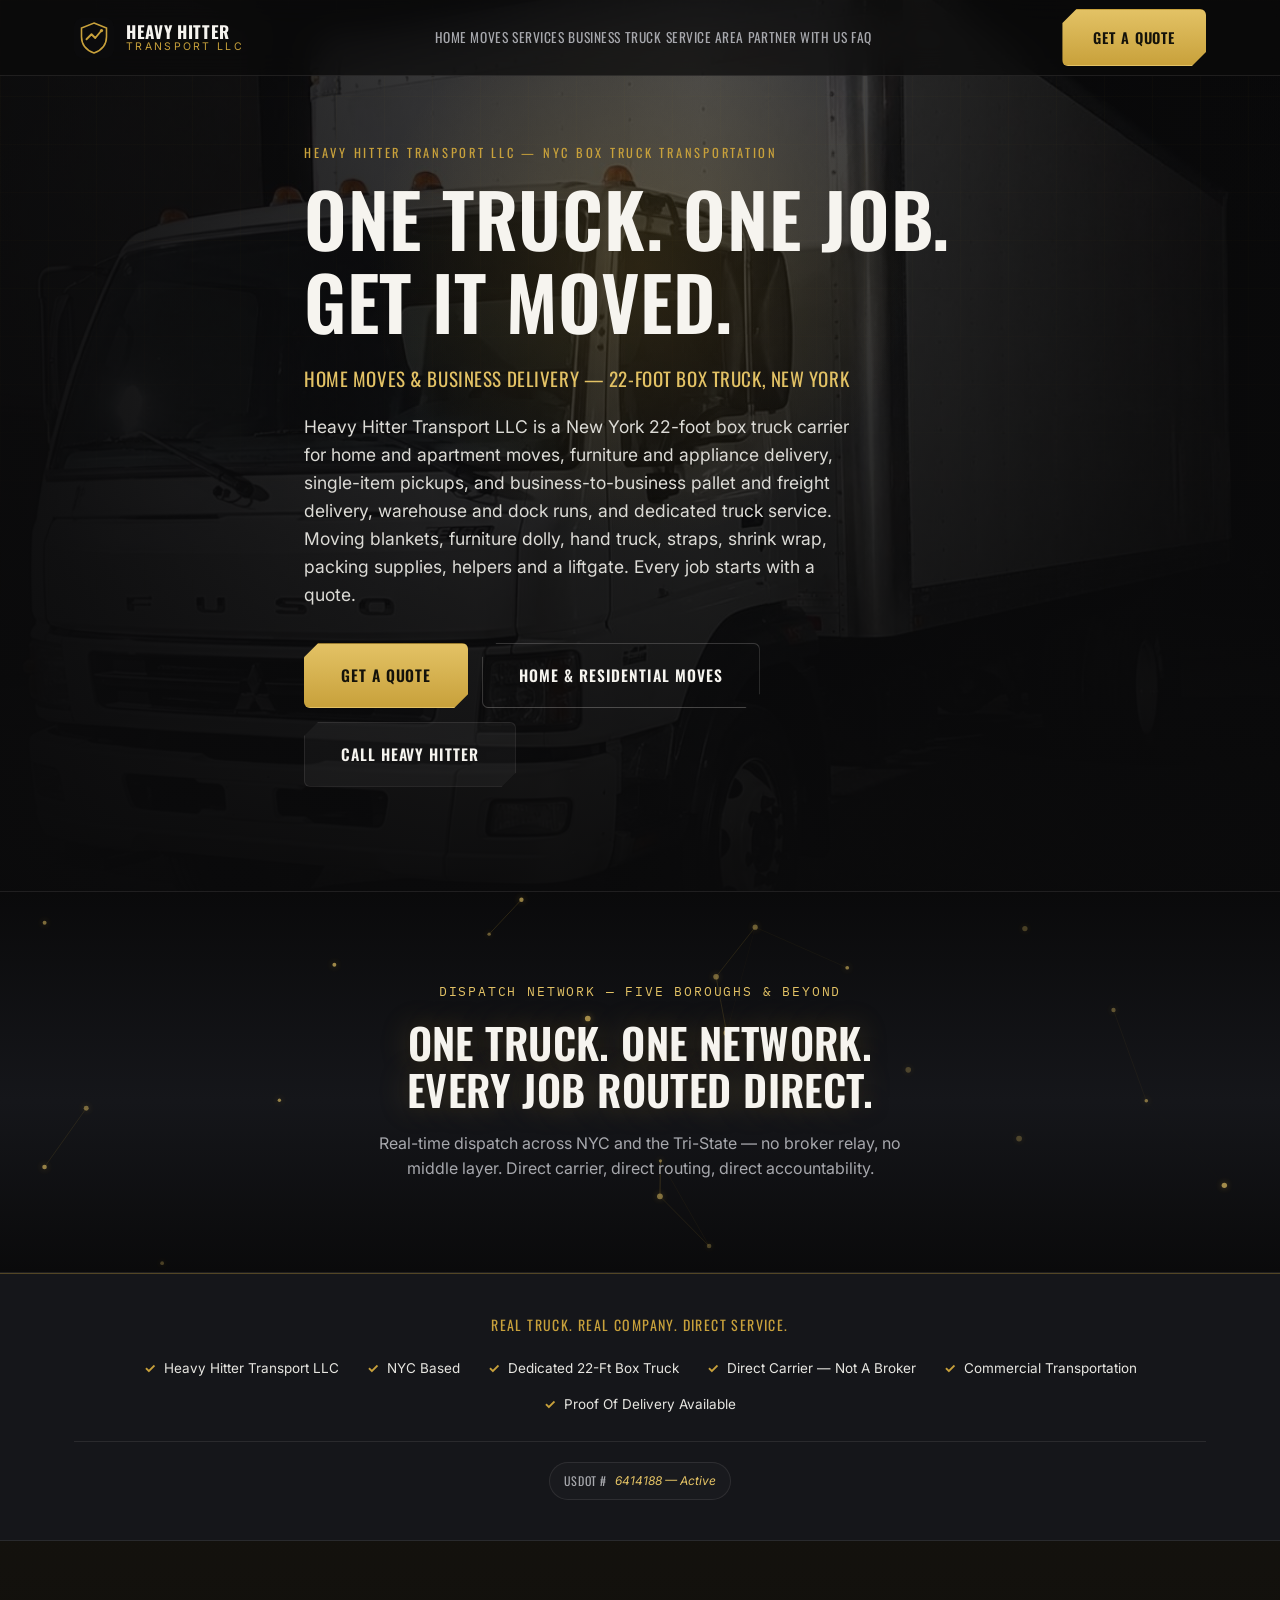
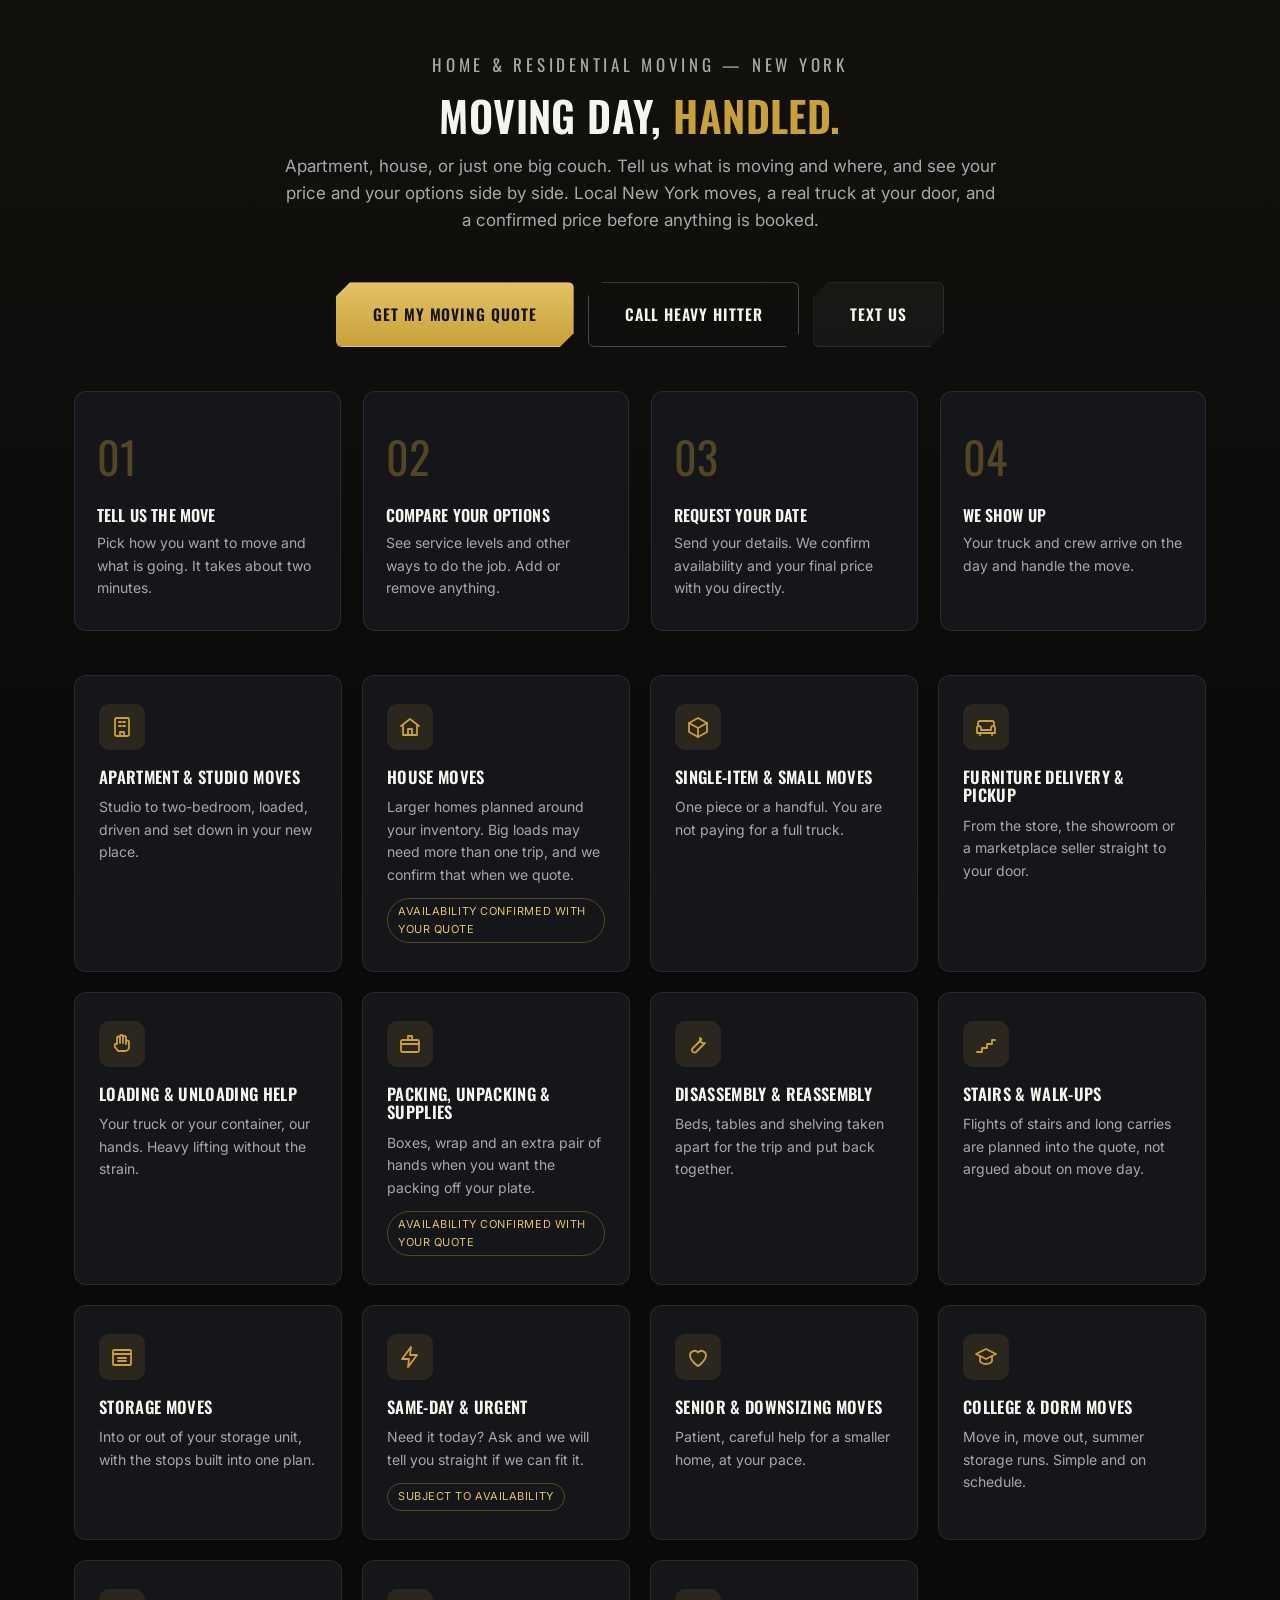
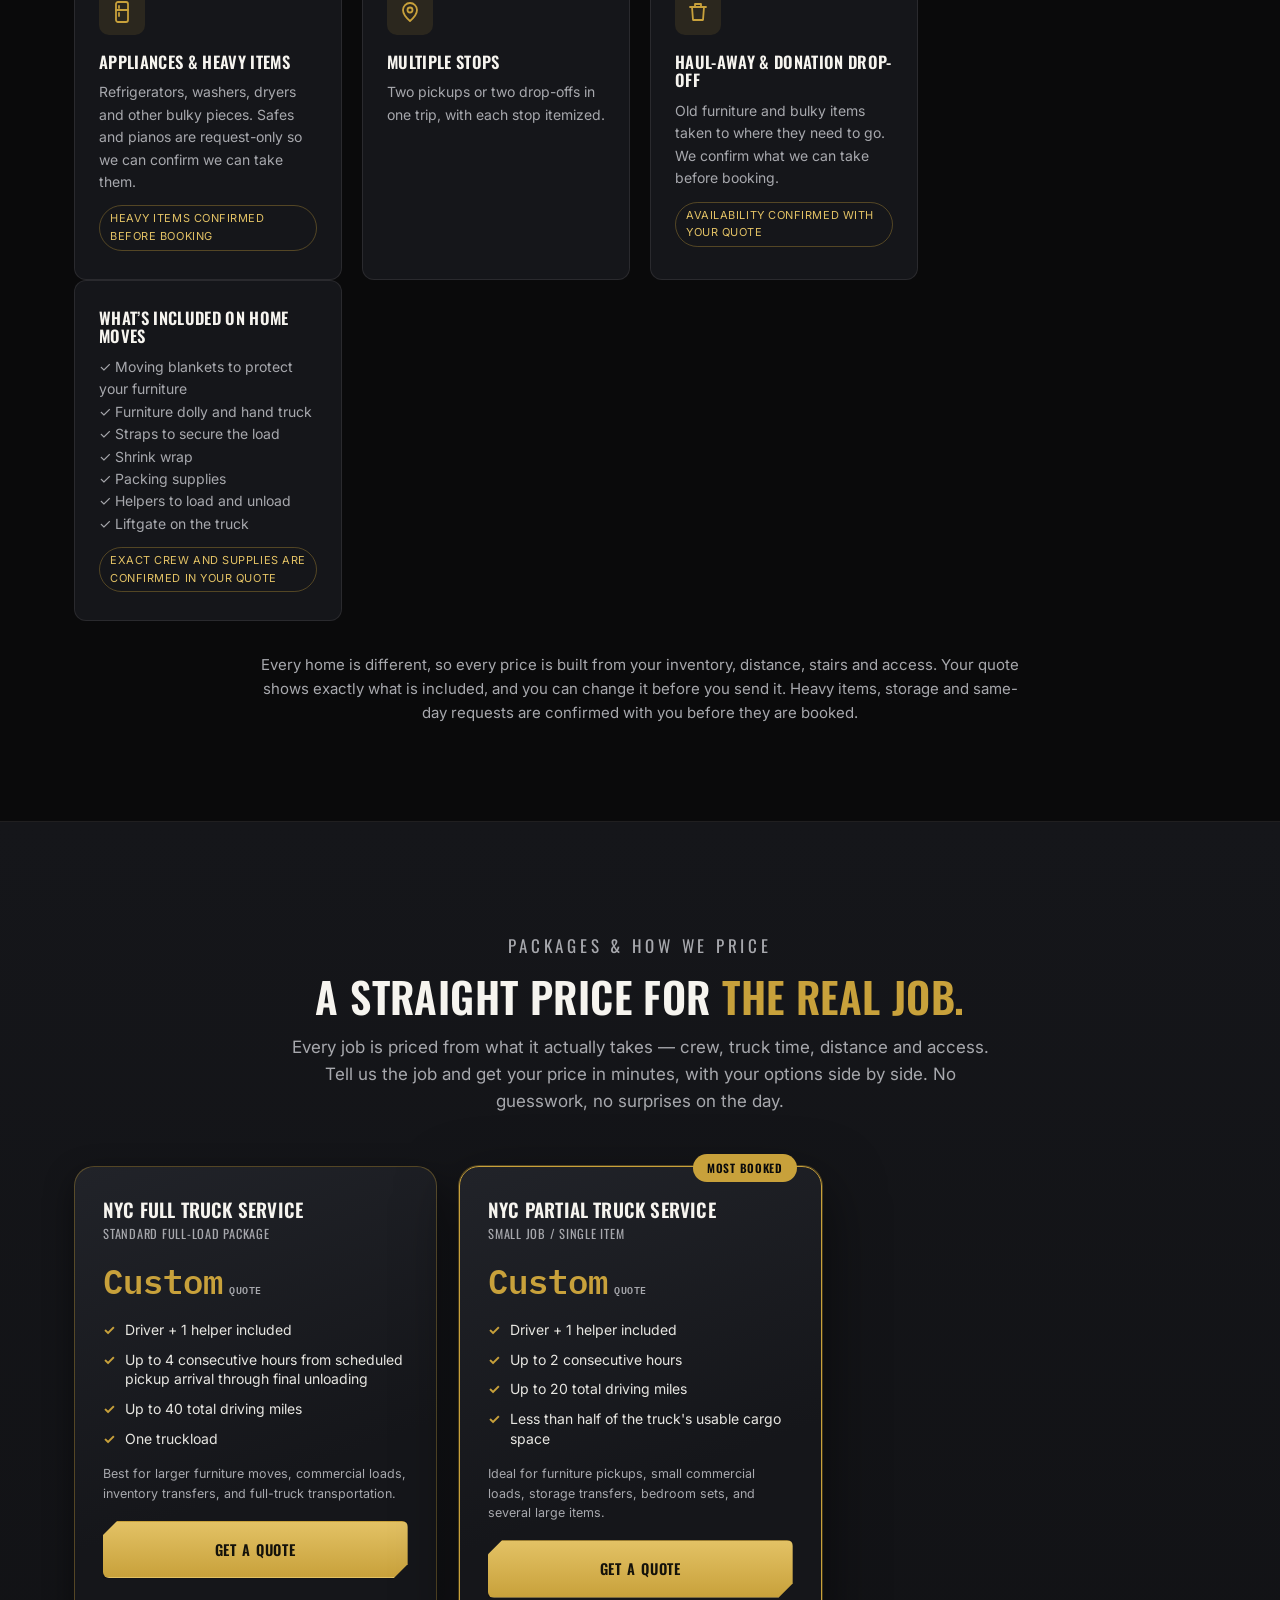
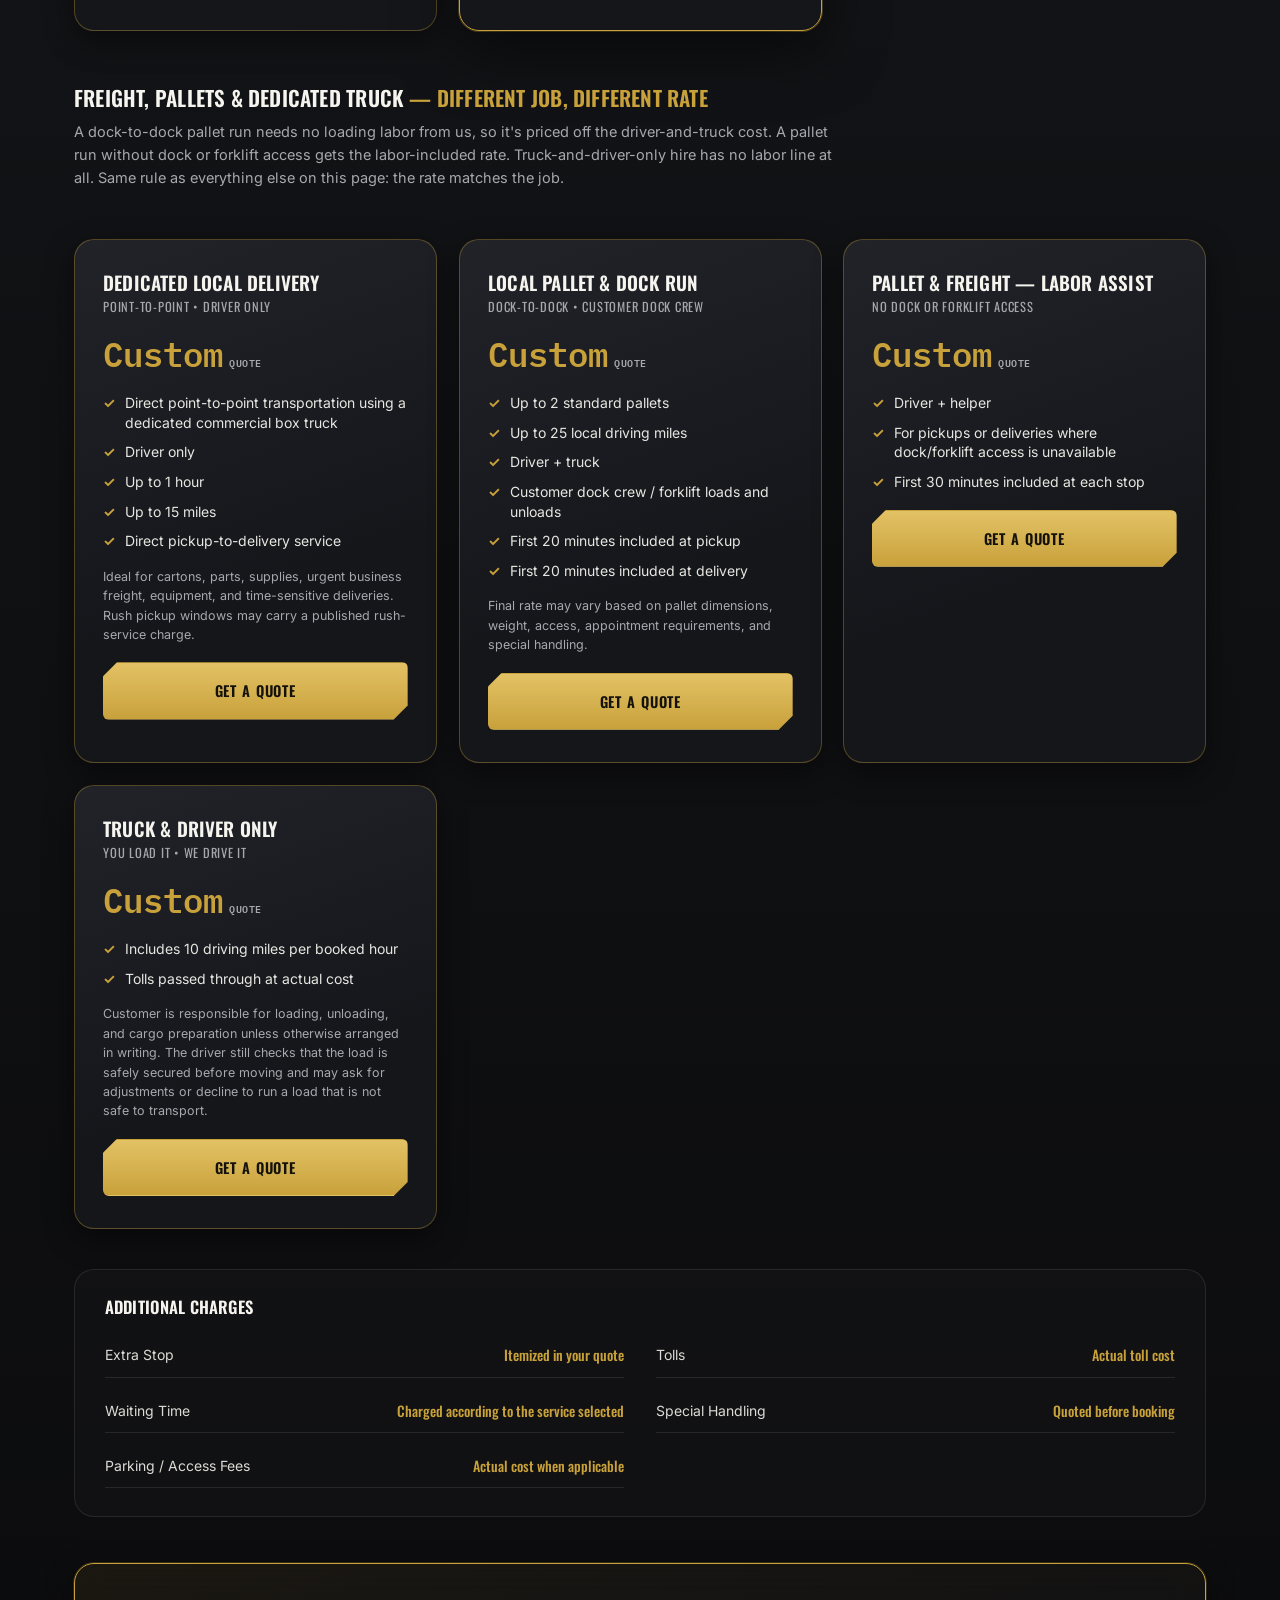
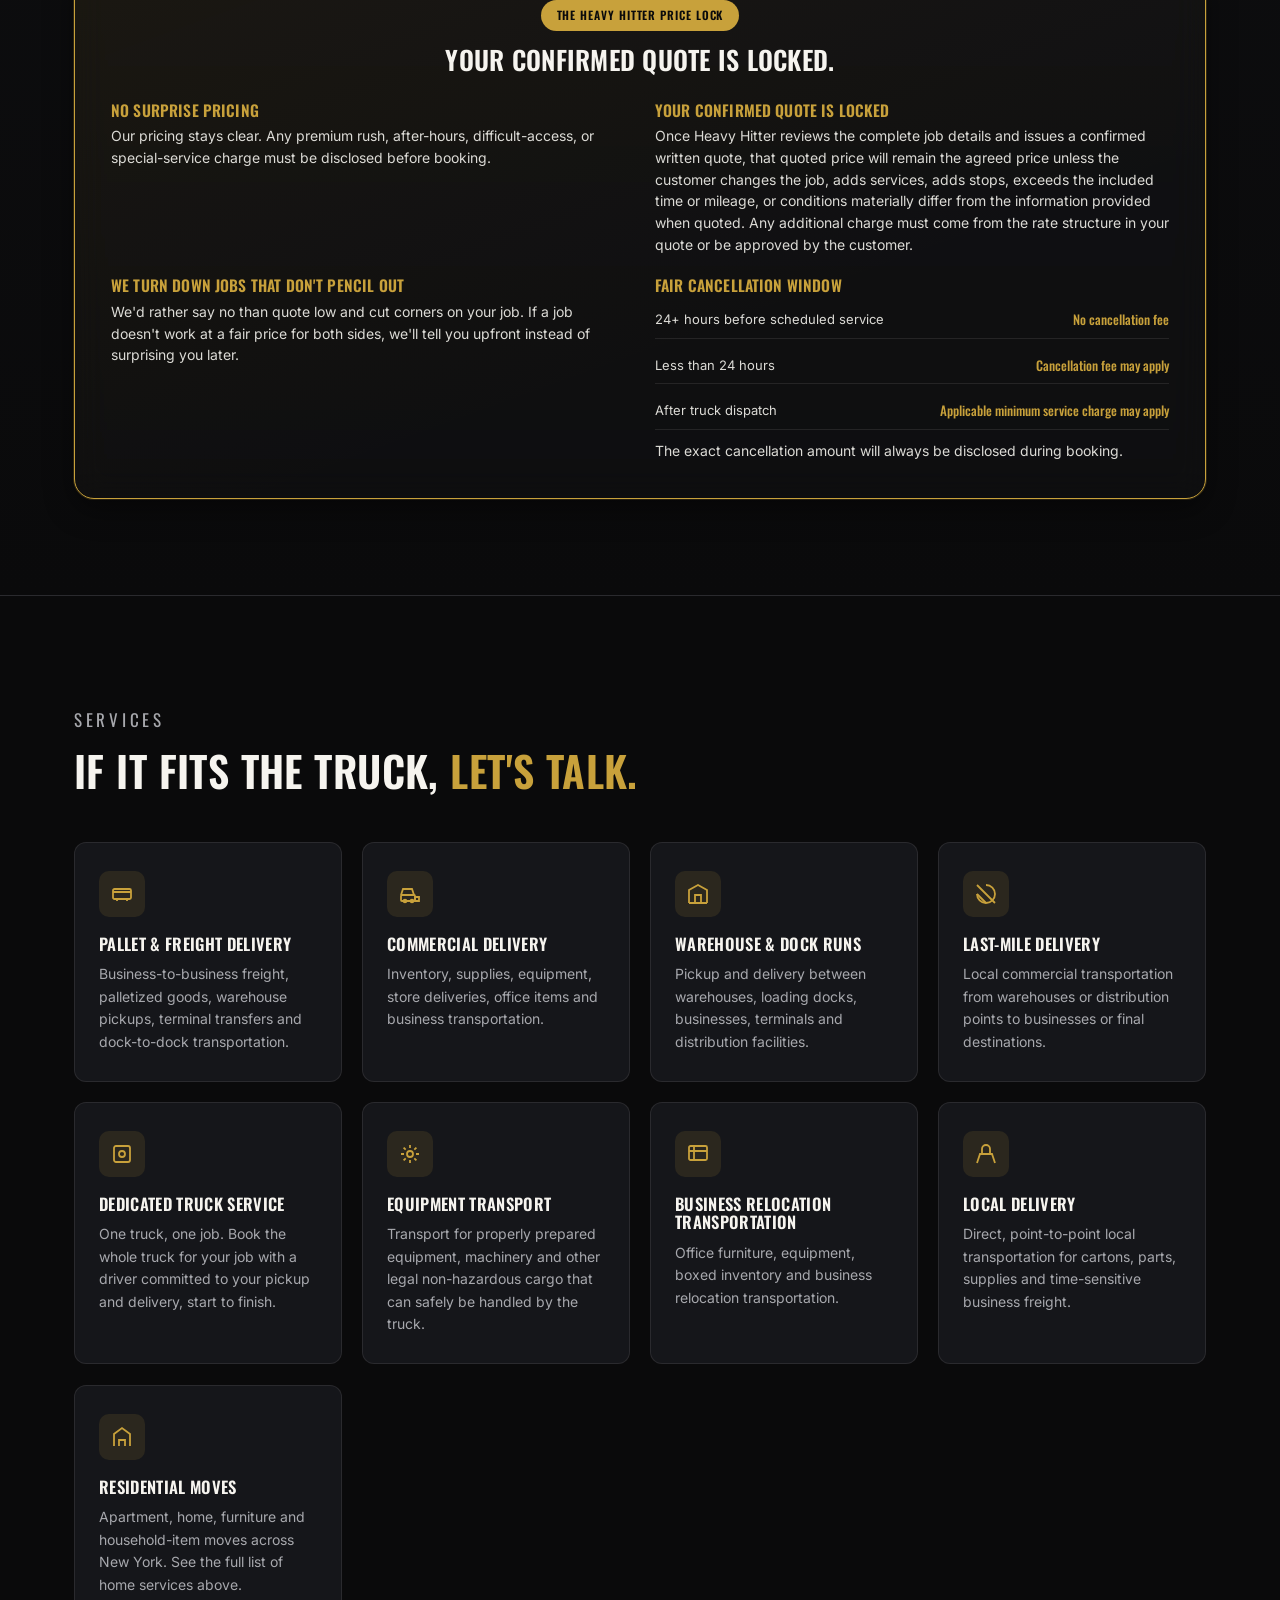
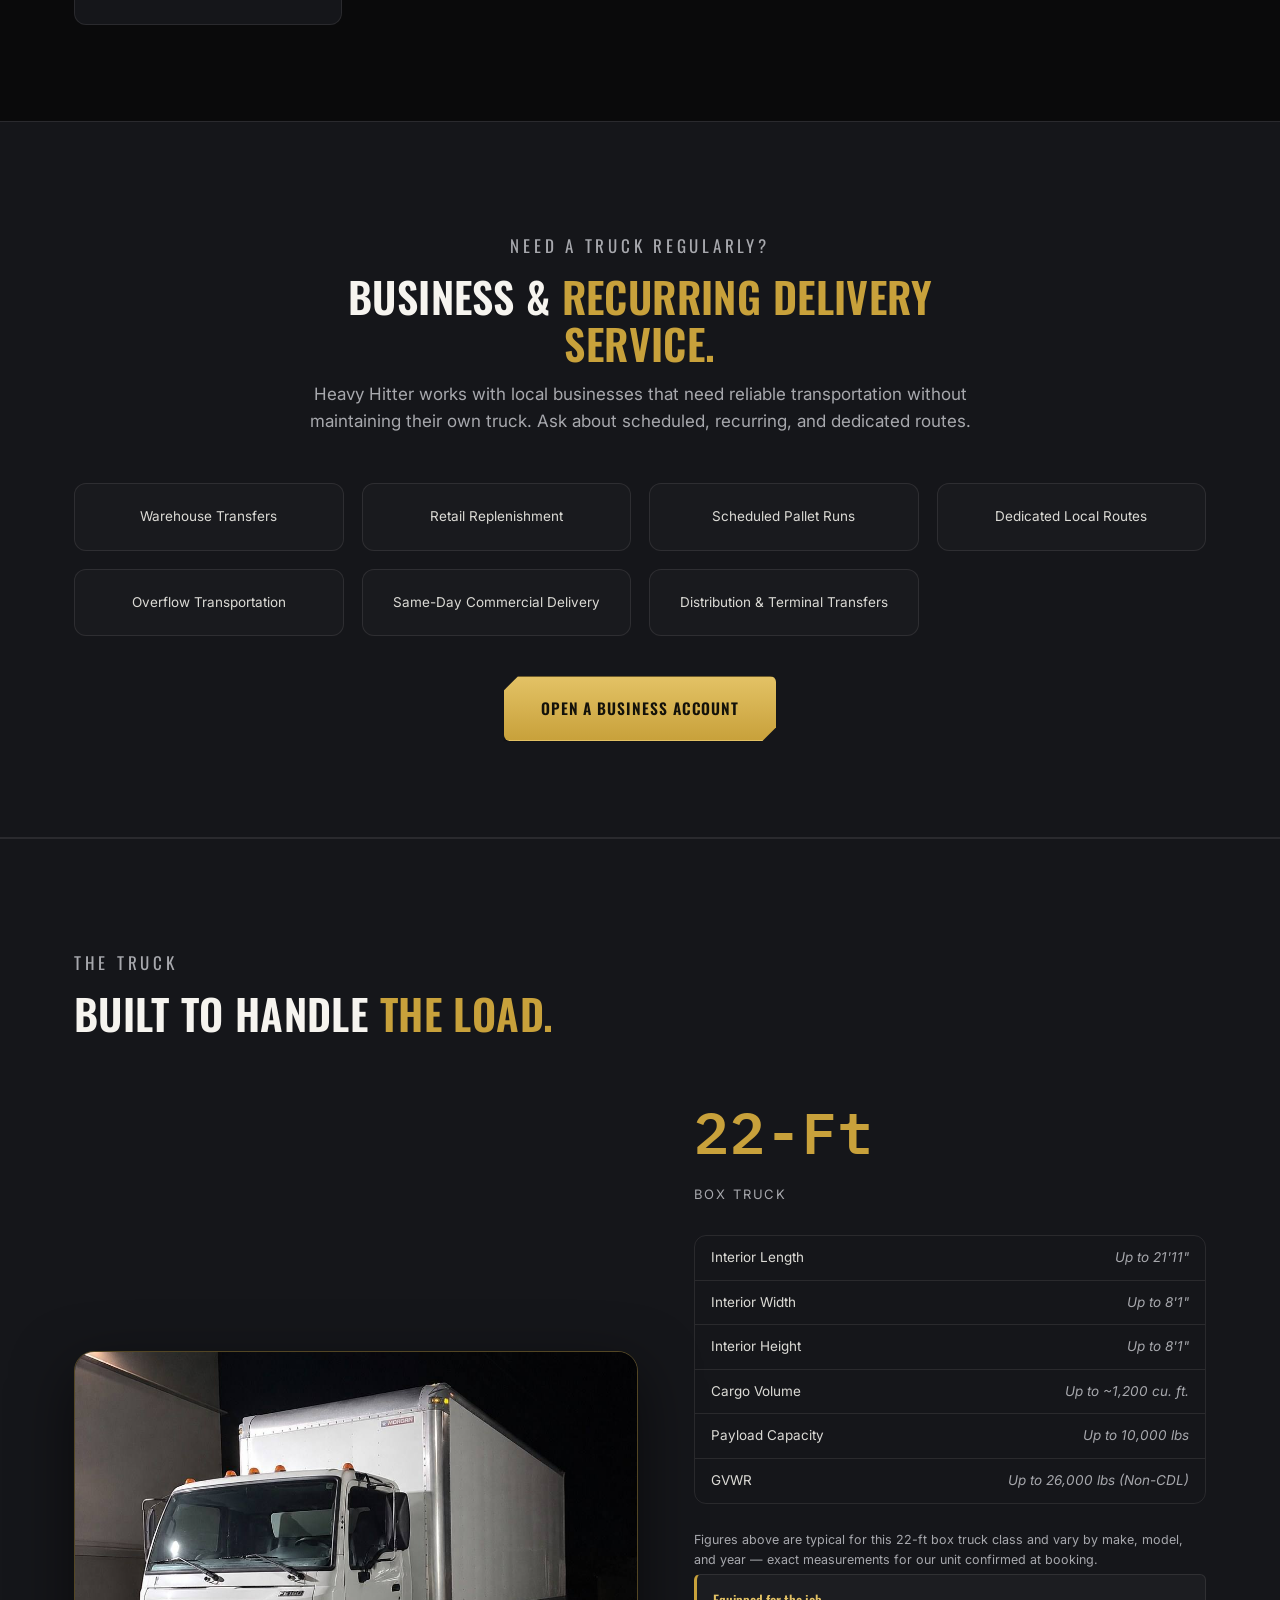
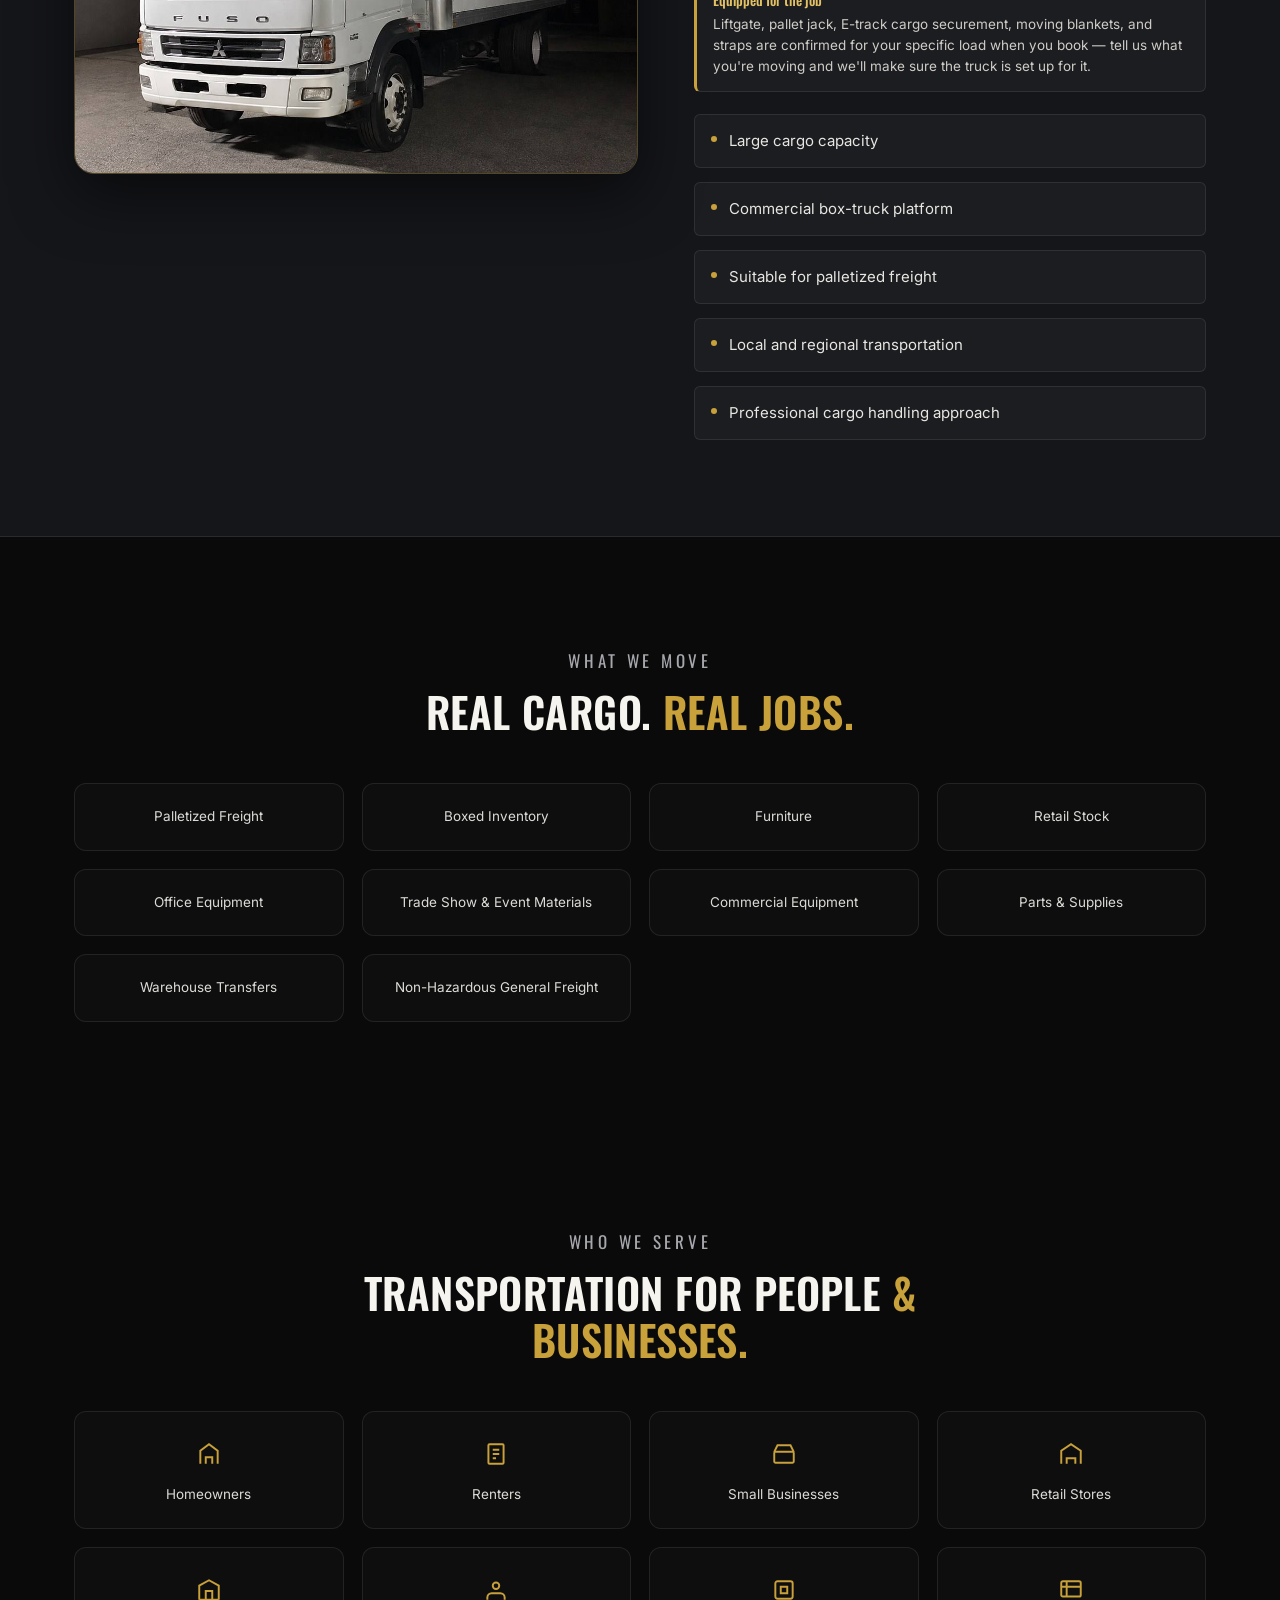
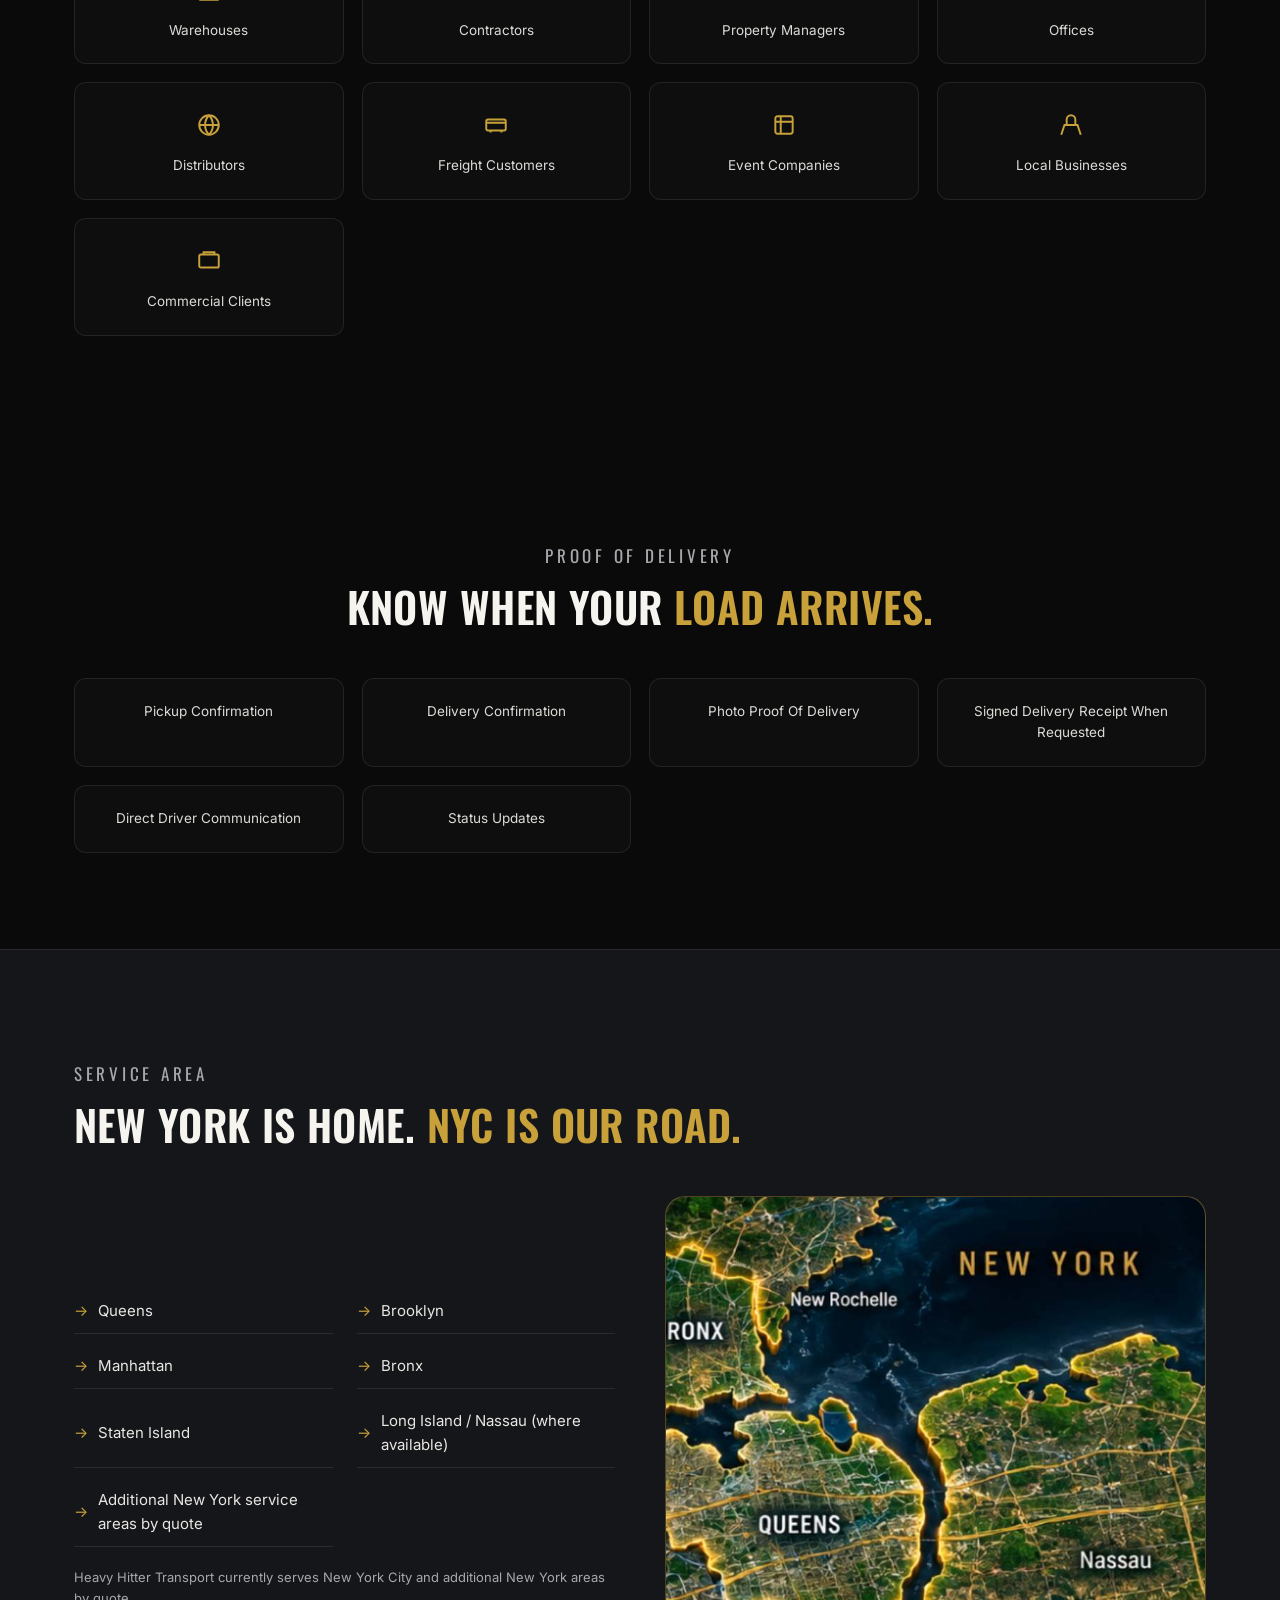
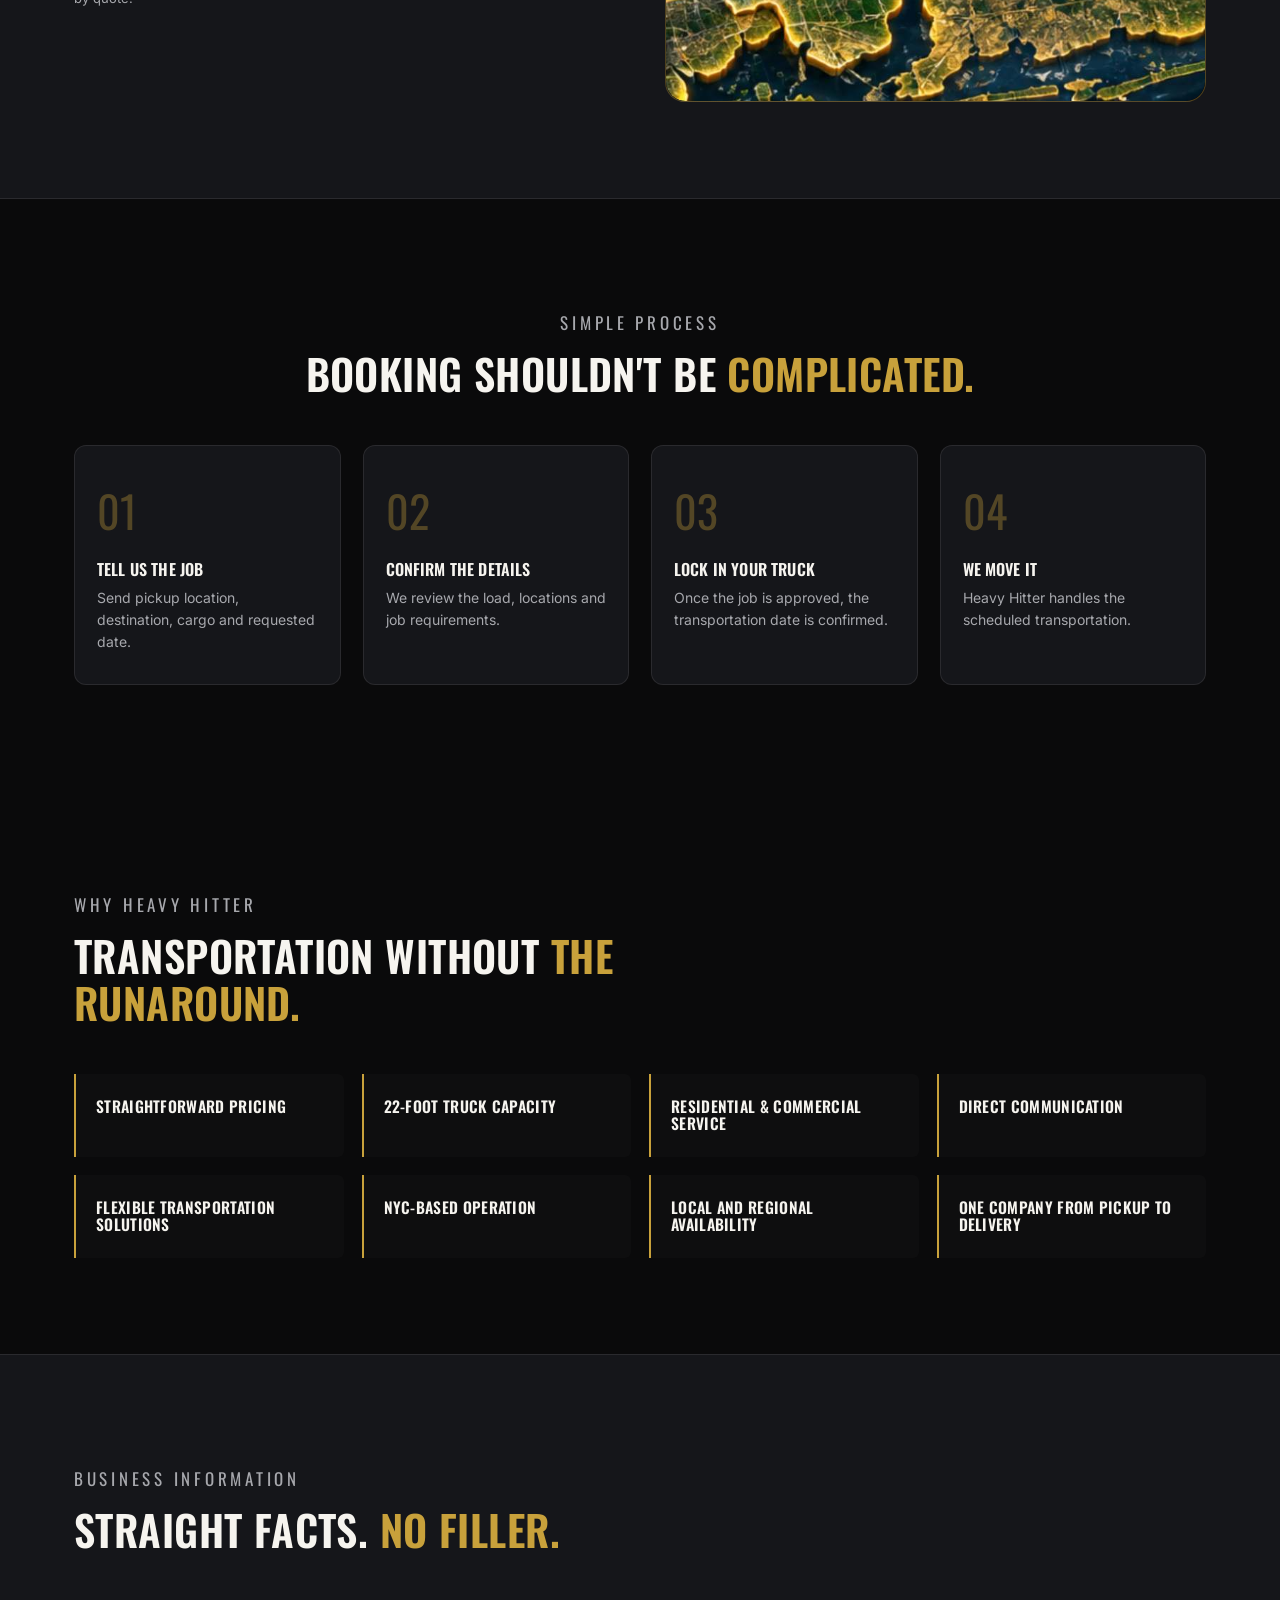
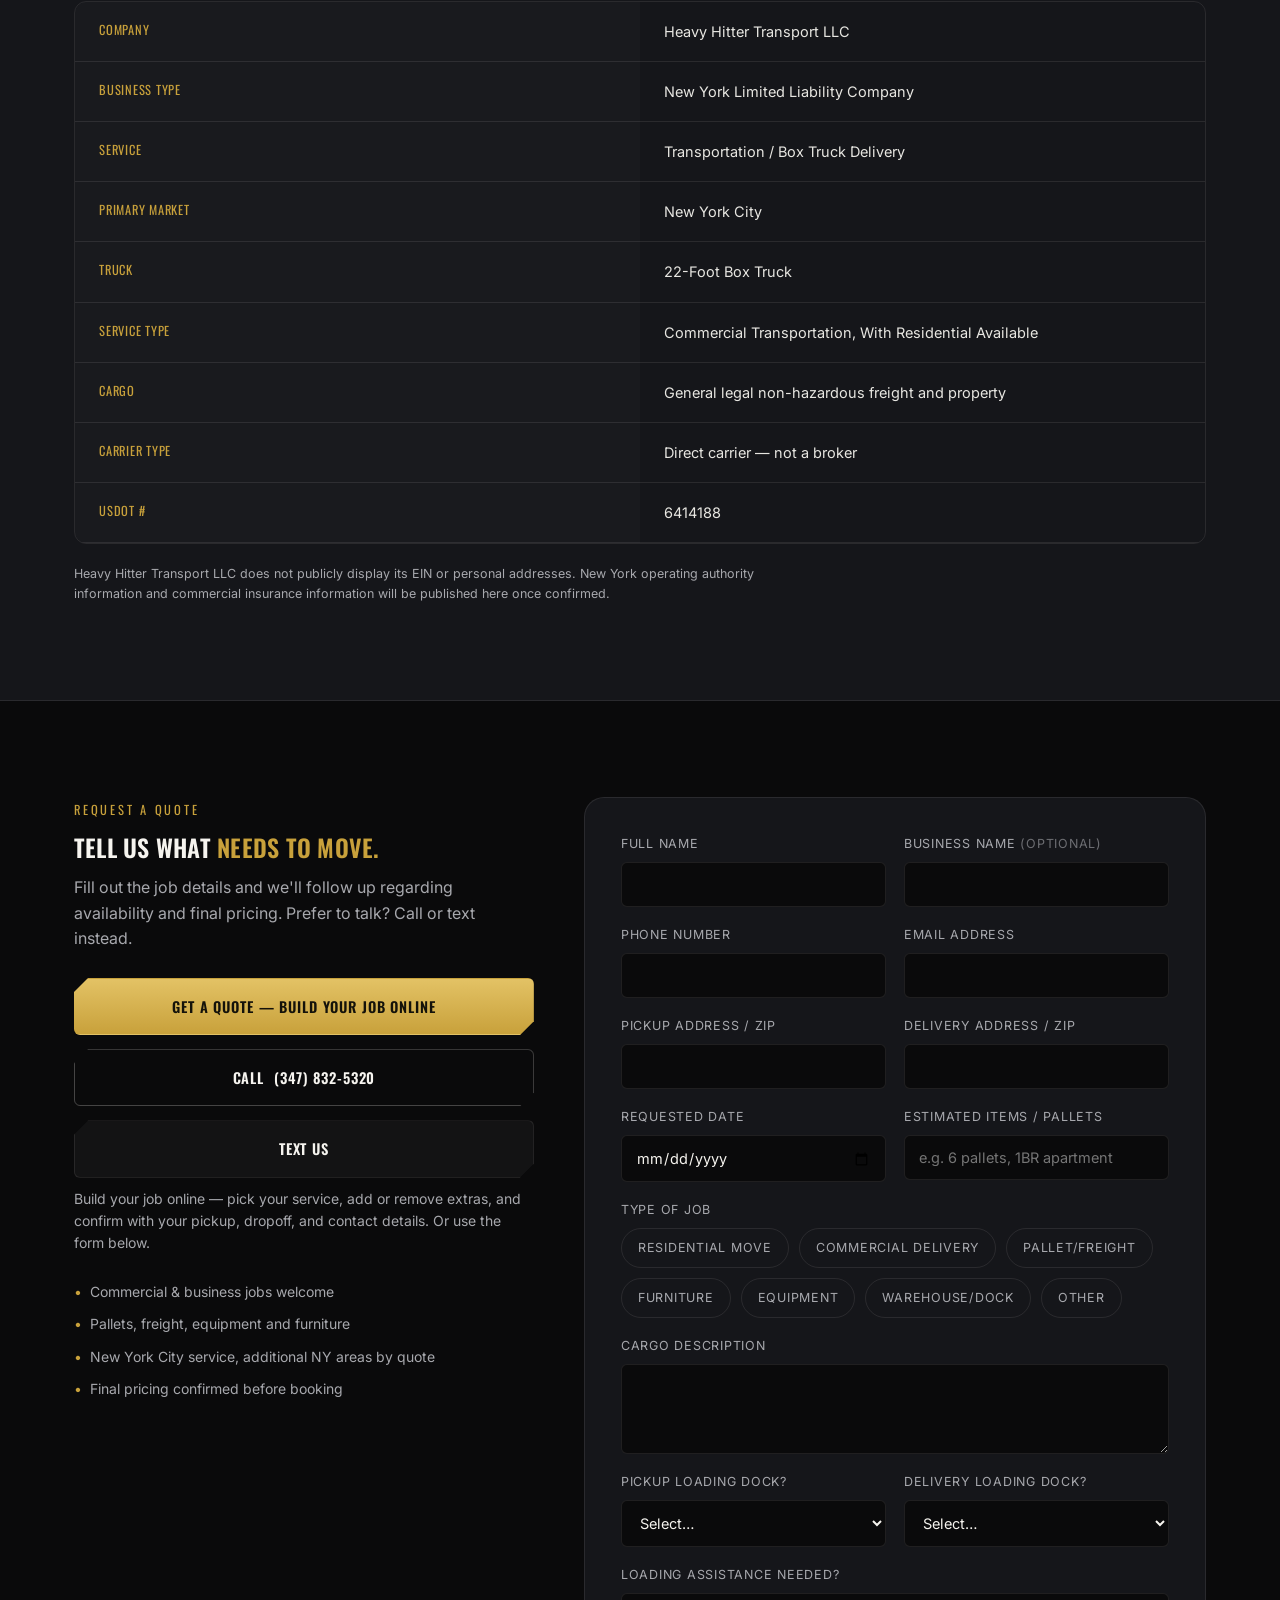
==== commit 8be0aa17: "Gallery +6 photos, fewer Get a Quote buttons, remove duplicate cargo note (index.html)" ====
--- a/index.html
+++ b/index.html
@@ -103,7 +103,6 @@
       <a href="#service-area">Service Area</a>
       <a href="#partner">Partner With Us</a>
       <a href="#faq">FAQ</a>
-      <a href="https://heavy-hitter-job-builder-9hr90.surething.host">Get a Quote</a>
     </nav>
 
     <div class="nav-cta desktop-only">
@@ -123,7 +122,6 @@
     <a href="#service-area">Service Area</a>
     <a href="#partner">Partner With Us</a>
     <a href="#faq">FAQ</a>
-    <a href="https://heavy-hitter-job-builder-9hr90.surething.host">Get a Quote</a>
     <a href="https://heavy-hitter-job-builder-9hr90.surething.host" class="btn btn-gold btn-block">Get a Quote</a>
   </nav>
 </header>
@@ -221,96 +219,81 @@
           <div class="icon" aria-hidden="true"><svg width="24" height="24" viewBox="0 0 24 24" fill="none" stroke="currentColor" stroke-width="1.8" stroke-linecap="round" stroke-linejoin="round"><rect x="5" y="3" width="14" height="18" rx="1.5"/><path d="M9 7h2M13 7h2M9 11h2M13 11h2M10 21v-4h4v4"/></svg></div>
           <h3>Apartment &amp; Studio Moves</h3>
           <p>Studio to two-bedroom, loaded, driven and set down in your new place.</p>
-          <a class="card-cta" href="https://heavy-hitter-job-builder-9hr90.surething.host/?s=apartment">Get a Quote <span aria-hidden="true">&rarr;</span></a>
         </article>
         <article class="service-card res-card reveal">
           <div class="icon" aria-hidden="true"><svg width="24" height="24" viewBox="0 0 24 24" fill="none" stroke="currentColor" stroke-width="1.8" stroke-linecap="round" stroke-linejoin="round"><path d="M3 11l9-7 9 7"/><path d="M5 10v10h14V10M10 20v-6h4v6"/></svg></div>
           <h3>House Moves</h3>
           <p>Larger homes planned around your inventory. Big loads may need more than one trip, and we confirm that when we quote.</p>
           <span class="res-tag">Availability confirmed with your quote</span>
-          <a class="card-cta" href="https://heavy-hitter-job-builder-9hr90.surething.host/?s=house">Get a Quote <span aria-hidden="true">&rarr;</span></a>
         </article>
         <article class="service-card res-card reveal">
           <div class="icon" aria-hidden="true"><svg width="24" height="24" viewBox="0 0 24 24" fill="none" stroke="currentColor" stroke-width="1.8" stroke-linecap="round" stroke-linejoin="round"><path d="M3 8l9-5 9 5v9l-9 5-9-5z"/><path d="M3 8l9 5 9-5M12 13v9"/></svg></div>
           <h3>Single-Item &amp; Small Moves</h3>
           <p>One piece or a handful. You are not paying for a full truck.</p>
-          <a class="card-cta" href="https://heavy-hitter-job-builder-9hr90.surething.host/?s=small">Get a Quote <span aria-hidden="true">&rarr;</span></a>
         </article>
         <article class="service-card res-card reveal">
           <div class="icon" aria-hidden="true"><svg width="24" height="24" viewBox="0 0 24 24" fill="none" stroke="currentColor" stroke-width="1.8" stroke-linecap="round" stroke-linejoin="round"><path d="M4 11V8a2 2 0 0 1 2-2h12a2 2 0 0 1 2 2v3"/><path d="M3 13a2 2 0 0 1 4 0v2h10v-2a2 2 0 0 1 4 0v5H3zM6 18v2M18 18v2"/></svg></div>
           <h3>Furniture Delivery &amp; Pickup</h3>
           <p>From the store, the showroom or a marketplace seller straight to your door.</p>
-          <a class="card-cta" href="https://heavy-hitter-job-builder-9hr90.surething.host/?s=furniture">Get a Quote <span aria-hidden="true">&rarr;</span></a>
         </article>
         <article class="service-card res-card reveal">
           <div class="icon" aria-hidden="true"><svg width="24" height="24" viewBox="0 0 24 24" fill="none" stroke="currentColor" stroke-width="1.8" stroke-linecap="round" stroke-linejoin="round"><path d="M7 12V6a1.5 1.5 0 0 1 3 0v5M10 11V4.5a1.5 1.5 0 0 1 3 0V11M13 11V5.5a1.5 1.5 0 0 1 3 0V12"/><path d="M7 12c-2-1-3 1-2 3l3 4h7a4 4 0 0 0 4-4v-5a1.5 1.5 0 0 0-3 0"/></svg></div>
           <h3>Loading &amp; Unloading Help</h3>
           <p>Your truck or your container, our hands. Heavy lifting without the strain.</p>
-          <a class="card-cta" href="https://heavy-hitter-job-builder-9hr90.surething.host/?s=labor">Get a Quote <span aria-hidden="true">&rarr;</span></a>
         </article>
         <article class="service-card res-card reveal">
           <div class="icon" aria-hidden="true"><svg width="24" height="24" viewBox="0 0 24 24" fill="none" stroke="currentColor" stroke-width="1.8" stroke-linecap="round" stroke-linejoin="round"><rect x="3" y="8" width="18" height="12" rx="1.5"/><path d="M3 12h18M10 8V4h4v4"/></svg></div>
           <h3>Packing, Unpacking &amp; Supplies</h3>
           <p>Boxes, wrap and an extra pair of hands when you want the packing off your plate.</p>
           <span class="res-tag">Availability confirmed with your quote</span>
-          <a class="card-cta" href="https://heavy-hitter-job-builder-9hr90.surething.host/?s=packing">Get a Quote <span aria-hidden="true">&rarr;</span></a>
         </article>
         <article class="service-card res-card reveal">
           <div class="icon" aria-hidden="true"><svg width="24" height="24" viewBox="0 0 24 24" fill="none" stroke="currentColor" stroke-width="1.8" stroke-linecap="round" stroke-linejoin="round"><path d="M14 6a4 4 0 0 0 5 5l-9 9a2.5 2.5 0 0 1-3.5-3.5l9-9a4 4 0 0 0-1.5-1.5z"/></svg></div>
           <h3>Disassembly &amp; Reassembly</h3>
           <p>Beds, tables and shelving taken apart for the trip and put back together.</p>
-          <a class="card-cta" href="https://heavy-hitter-job-builder-9hr90.surething.host/?s=disassembly">Get a Quote <span aria-hidden="true">&rarr;</span></a>
         </article>
         <article class="service-card res-card reveal">
           <div class="icon" aria-hidden="true"><svg width="24" height="24" viewBox="0 0 24 24" fill="none" stroke="currentColor" stroke-width="1.8" stroke-linecap="round" stroke-linejoin="round"><path d="M3 20h5v-4h5v-4h5V8h3"/></svg></div>
           <h3>Stairs &amp; Walk-Ups</h3>
           <p>Flights of stairs and long carries are planned into the quote, not argued about on move day.</p>
-          <a class="card-cta" href="https://heavy-hitter-job-builder-9hr90.surething.host/?s=stairs">Get a Quote <span aria-hidden="true">&rarr;</span></a>
         </article>
         <article class="service-card res-card reveal">
           <div class="icon" aria-hidden="true"><svg width="24" height="24" viewBox="0 0 24 24" fill="none" stroke="currentColor" stroke-width="1.8" stroke-linecap="round" stroke-linejoin="round"><rect x="3" y="5" width="18" height="15" rx="1"/><path d="M3 9h18M8 13h8M8 16h8"/></svg></div>
           <h3>Storage Moves</h3>
           <p>Into or out of your storage unit, with the stops built into one plan.</p>
-          <a class="card-cta" href="https://heavy-hitter-job-builder-9hr90.surething.host/?s=storage">Get a Quote <span aria-hidden="true">&rarr;</span></a>
         </article>
         <article class="service-card res-card reveal">
           <div class="icon" aria-hidden="true"><svg width="24" height="24" viewBox="0 0 24 24" fill="none" stroke="currentColor" stroke-width="1.8" stroke-linecap="round" stroke-linejoin="round"><path d="M13 2L4 14h7l-1 8 9-12h-7z"/></svg></div>
           <h3>Same-Day &amp; Urgent</h3>
           <p>Need it today? Ask and we will tell you straight if we can fit it.</p>
           <span class="res-tag">Subject to availability</span>
-          <a class="card-cta" href="https://heavy-hitter-job-builder-9hr90.surething.host/?s=sameday">Get a Quote <span aria-hidden="true">&rarr;</span></a>
         </article>
         <article class="service-card res-card reveal">
           <div class="icon" aria-hidden="true"><svg width="24" height="24" viewBox="0 0 24 24" fill="none" stroke="currentColor" stroke-width="1.8" stroke-linecap="round" stroke-linejoin="round"><path d="M12 21s-8-5-8-11a4.5 4.5 0 0 1 8-2.5A4.5 4.5 0 0 1 20 10c0 6-8 11-8 11z"/></svg></div>
           <h3>Senior &amp; Downsizing Moves</h3>
           <p>Patient, careful help for a smaller home, at your pace.</p>
-          <a class="card-cta" href="https://heavy-hitter-job-builder-9hr90.surething.host/?s=senior">Get a Quote <span aria-hidden="true">&rarr;</span></a>
         </article>
         <article class="service-card res-card reveal">
           <div class="icon" aria-hidden="true"><svg width="24" height="24" viewBox="0 0 24 24" fill="none" stroke="currentColor" stroke-width="1.8" stroke-linecap="round" stroke-linejoin="round"><path d="M2 9l10-5 10 5-10 5z"/><path d="M6 11v5c0 1.5 3 3 6 3s6-1.5 6-3v-5"/></svg></div>
           <h3>College &amp; Dorm Moves</h3>
           <p>Move in, move out, summer storage runs. Simple and on schedule.</p>
-          <a class="card-cta" href="https://heavy-hitter-job-builder-9hr90.surething.host/?s=college">Get a Quote <span aria-hidden="true">&rarr;</span></a>
         </article>
         <article class="service-card res-card reveal">
           <div class="icon" aria-hidden="true"><svg width="24" height="24" viewBox="0 0 24 24" fill="none" stroke="currentColor" stroke-width="1.8" stroke-linecap="round" stroke-linejoin="round"><rect x="6" y="2" width="12" height="20" rx="2"/><path d="M6 10h12M9 6v2M9 13v3"/></svg></div>
           <h3>Appliances &amp; Heavy Items</h3>
           <p>Refrigerators, washers, dryers and other bulky pieces. Safes and pianos are request-only so we can confirm we can take them.</p>
           <span class="res-tag">Heavy items confirmed before booking</span>
-          <a class="card-cta" href="https://heavy-hitter-job-builder-9hr90.surething.host/?s=appliances">Get a Quote <span aria-hidden="true">&rarr;</span></a>
         </article>
         <article class="service-card res-card reveal">
           <div class="icon" aria-hidden="true"><svg width="24" height="24" viewBox="0 0 24 24" fill="none" stroke="currentColor" stroke-width="1.8" stroke-linecap="round" stroke-linejoin="round"><path d="M12 21s-7-6-7-11a7 7 0 0 1 14 0c0 5-7 11-7 11z"/><circle cx="12" cy="10" r="2.5"/></svg></div>
           <h3>Multiple Stops</h3>
           <p>Two pickups or two drop-offs in one trip, with each stop itemized.</p>
-          <a class="card-cta" href="https://heavy-hitter-job-builder-9hr90.surething.host/?s=stop">Get a Quote <span aria-hidden="true">&rarr;</span></a>
         </article>
         <article class="service-card res-card reveal">
           <div class="icon" aria-hidden="true"><svg width="24" height="24" viewBox="0 0 24 24" fill="none" stroke="currentColor" stroke-width="1.8" stroke-linecap="round" stroke-linejoin="round"><path d="M4 7h16M9 7V4h6v3M6 7l1 13h10l1-13"/></svg></div>
           <h3>Haul-Away &amp; Donation Drop-Off</h3>
           <p>Old furniture and bulky items taken to where they need to go. We confirm what we can take before booking.</p>
           <span class="res-tag">Availability confirmed with your quote</span>
-          <a class="card-cta" href="https://heavy-hitter-job-builder-9hr90.surething.host/?s=junk">Get a Quote <span aria-hidden="true">&rarr;</span></a>
         </article>
       </div>
 
@@ -454,12 +437,6 @@
         </div>
       </div>
 
-      <div class="quote-cta-block reveal" id="estimator">
-        <h3>Get Your Price In Minutes</h3>
-        <p>Pick your job, compare options side by side, and add or remove extras. Your price shows up as you build it &mdash; no account, no obligation.</p>
-        <div class="btn-row"><a href="https://heavy-hitter-job-builder-9hr90.surething.host" class="btn btn-gold btn-lg">Get a Quote</a><a href="tel:+13478325320" data-tel-link class="btn btn-outline btn-lg">Call Heavy Hitter</a></div>
-      </div>
-
       <!-- ---- Price Lock Guarantee (differentiator) ---- -->
       <div class="guarantee-block reveal" id="price-lock">
         <div class="guarantee-head">
@@ -515,7 +492,6 @@
           </div>
           <h3>Pallet &amp; Freight Delivery</h3>
           <p>Business-to-business freight, palletized goods, warehouse pickups, terminal transfers and dock-to-dock transportation.</p>
-          <a class="card-cta" href="https://heavy-hitter-job-builder-9hr90.surething.host/?s=freightDockToDock">Get a Quote <span aria-hidden="true">&rarr;</span></a>
         </article>
 
         <article class="service-card reveal">
@@ -524,7 +500,6 @@
           </div>
           <h3>Commercial Delivery</h3>
           <p>Inventory, supplies, equipment, store deliveries, office items and business transportation.</p>
-          <a class="card-cta" href="https://heavy-hitter-job-builder-9hr90.surething.host/?s=moving">Get a Quote <span aria-hidden="true">&rarr;</span></a>
         </article>
 
         <article class="service-card reveal">
@@ -533,7 +508,6 @@
           </div>
           <h3>Warehouse &amp; Dock Runs</h3>
           <p>Pickup and delivery between warehouses, loading docks, businesses, terminals and distribution facilities.</p>
-          <a class="card-cta" href="https://heavy-hitter-job-builder-9hr90.surething.host/?s=freightDockToDock">Get a Quote <span aria-hidden="true">&rarr;</span></a>
         </article>
 
         <article class="service-card reveal">
@@ -542,7 +516,6 @@
           </div>
           <h3>Last-Mile Delivery</h3>
           <p>Local commercial transportation from warehouses or distribution points to businesses or final destinations.</p>
-          <a class="card-cta" href="https://heavy-hitter-job-builder-9hr90.surething.host/?s=courier">Get a Quote <span aria-hidden="true">&rarr;</span></a>
         </article>
 
         <article class="service-card reveal">
@@ -551,7 +524,6 @@
           </div>
           <h3>Dedicated Truck Service</h3>
           <p>One truck, one job. Book the whole truck for your job with a driver committed to your pickup and delivery, start to finish.</p>
-          <a class="card-cta" href="https://heavy-hitter-job-builder-9hr90.surething.host/?s=moving">Get a Quote <span aria-hidden="true">&rarr;</span></a>
         </article>
 
         <article class="service-card reveal">
@@ -560,7 +532,6 @@
           </div>
           <h3>Equipment Transport</h3>
           <p>Transport for properly prepared equipment, machinery and other legal non-hazardous cargo that can safely be handled by the truck.</p>
-          <a class="card-cta" href="https://heavy-hitter-job-builder-9hr90.surething.host/?s=freightHandLoad">Get a Quote <span aria-hidden="true">&rarr;</span></a>
         </article>
 
         <article class="service-card reveal">
@@ -569,7 +540,6 @@
           </div>
           <h3>Business Relocation Transportation</h3>
           <p>Office furniture, equipment, boxed inventory and business relocation transportation.</p>
-          <a class="card-cta" href="https://heavy-hitter-job-builder-9hr90.surething.host/?s=moving">Get a Quote <span aria-hidden="true">&rarr;</span></a>
         </article>
 
         <article class="service-card reveal">
@@ -578,7 +548,6 @@
           </div>
           <h3>Local Delivery</h3>
           <p>Direct, point-to-point local transportation for cartons, parts, supplies and time-sensitive business freight.</p>
-          <a class="card-cta" href="https://heavy-hitter-job-builder-9hr90.surething.host/?s=courier">Get a Quote <span aria-hidden="true">&rarr;</span></a>
         </article>
 
         <article class="service-card reveal">
@@ -587,7 +556,6 @@
           </div>
           <h3>Residential Moves</h3>
           <p>Apartment, home, furniture and household-item moves across New York. See the full list of home services above.</p>
-          <a class="card-cta" href="https://heavy-hitter-job-builder-9hr90.surething.host/?s=residential">Get a Quote <span aria-hidden="true">&rarr;</span></a>
         </article>
       </div>
     </div>
@@ -689,10 +657,6 @@
         <div class="serve-item"><span>Warehouse Transfers</span></div>
         <div class="serve-item"><span>Non-Hazardous General Freight</span></div>
       </div>
-
-      <p class="excluded-cargo-note reveal">
-        Heavy Hitter does not transport hazardous materials, illegal goods, or cargo requiring permits/equipment the company does not possess.
-      </p>
     </div>
   </section>
 
@@ -1236,7 +1200,6 @@
       <div class="btn-row reveal">
         <a href="tel:+13478325320" data-tel-link class="btn btn-gold btn-lg">Call Now</a>
         <a href="sms:+13478325320" data-sms-link class="btn btn-outline btn-lg">Text Us</a>
-        <a href="https://heavy-hitter-job-builder-9hr90.surething.host" class="btn btn-ghost btn-lg">Get a Quote</a>
       </div>
     </div>
   </section>
@@ -1480,6 +1443,30 @@
         <figure class="gallery-item">
           <img src="assets/images/gallery-fuso-unit-01.jpg" alt="Heavy Hitter Transport white Fuso FK260 box truck, unit 01, with the company door decal, parked at a truck yard" width="820" height="615" loading="lazy" />
           <figcaption class="gallery-caption">The Heavy Hitter Box Truck</figcaption>
+        </figure>
+        <figure class="gallery-item">
+          <img src="assets/images/gallery-truck-interior-equipment.jpg" alt="Inside the Heavy Hitter box truck: pallet jack, hand truck and a crated, shrink-wrapped appliance strapped to the e-track wall" width="820" height="615" loading="lazy" />
+          <figcaption class="gallery-caption">Gear On Board, Load Strapped In</figcaption>
+        </figure>
+        <figure class="gallery-item">
+          <img src="assets/images/gallery-crate-shop-pickup.jpg" alt="Large wooden freight crate on the floor of a workshop, ready for pickup" width="820" height="615" loading="lazy" />
+          <figcaption class="gallery-caption">Crated Freight, Ready For Pickup</figcaption>
+        </figure>
+        <figure class="gallery-item">
+          <img src="assets/images/gallery-boxes-staged-room.jpg" alt="Moving boxes, storage bins and a hand truck staged in a room ready to be moved" width="820" height="615" loading="lazy" />
+          <figcaption class="gallery-caption">Boxes Staged For The Move</figcaption>
+        </figure>
+        <figure class="gallery-item">
+          <img src="assets/images/gallery-long-crate-pallet-jack.jpg" alt="Long strapped freight carton on a wooden pallet being moved with a pallet jack onto a lift" width="820" height="615" loading="lazy" />
+          <figcaption class="gallery-caption">Long Freight On The Pallet Jack</figcaption>
+        </figure>
+        <figure class="gallery-item">
+          <img src="assets/images/gallery-pallets-strapped-in-truck.jpg" alt="Strapped cartons and pallets loaded inside the box truck with a pallet jack alongside" width="820" height="615" loading="lazy" />
+          <figcaption class="gallery-caption">Strapped Down For The Ride</figcaption>
+        </figure>
+        <figure class="gallery-item">
+          <img src="assets/images/gallery-truck-interior-strapped.jpg" alt="Cargo area of the box truck with strapped pallets on both sides and a pallet jack in the aisle" width="820" height="615" loading="lazy" />
+          <figcaption class="gallery-caption">Truck Loaded, Aisle Clear</figcaption>
         </figure>
       </div>
     </div>
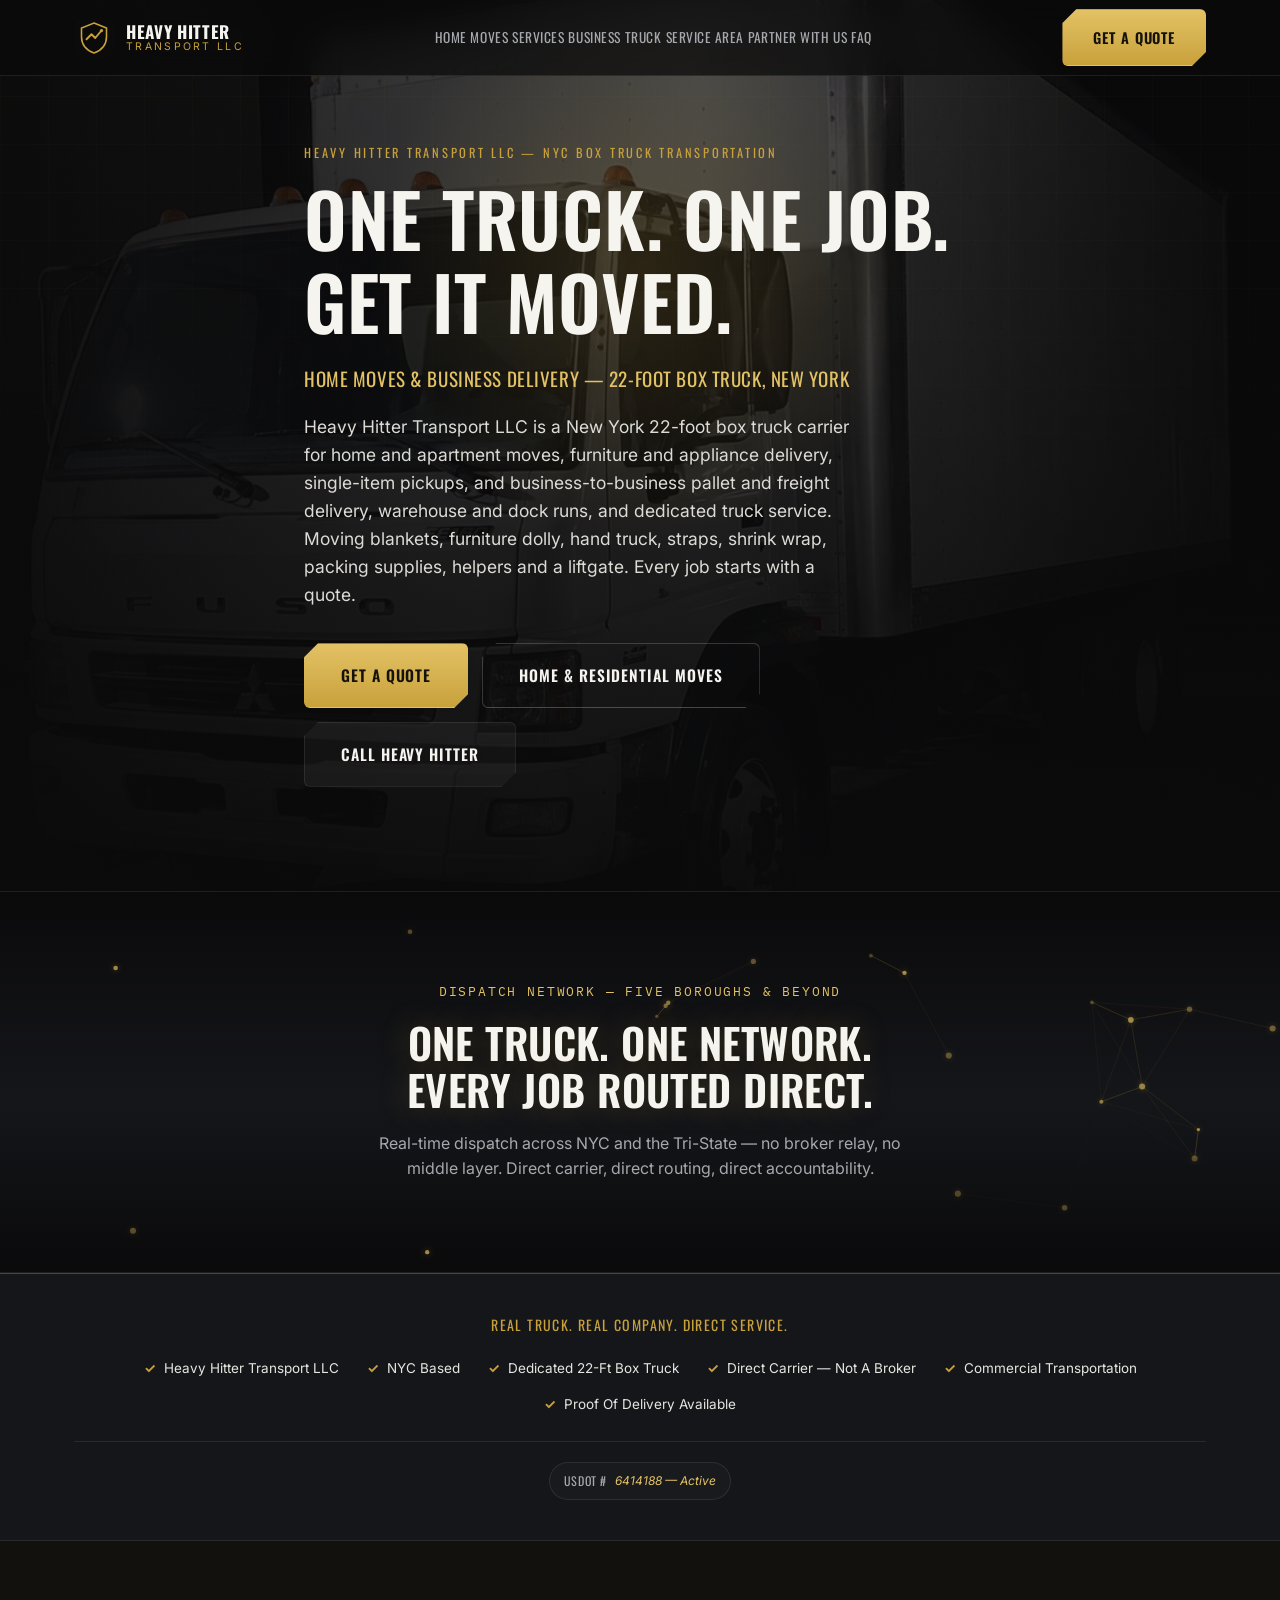
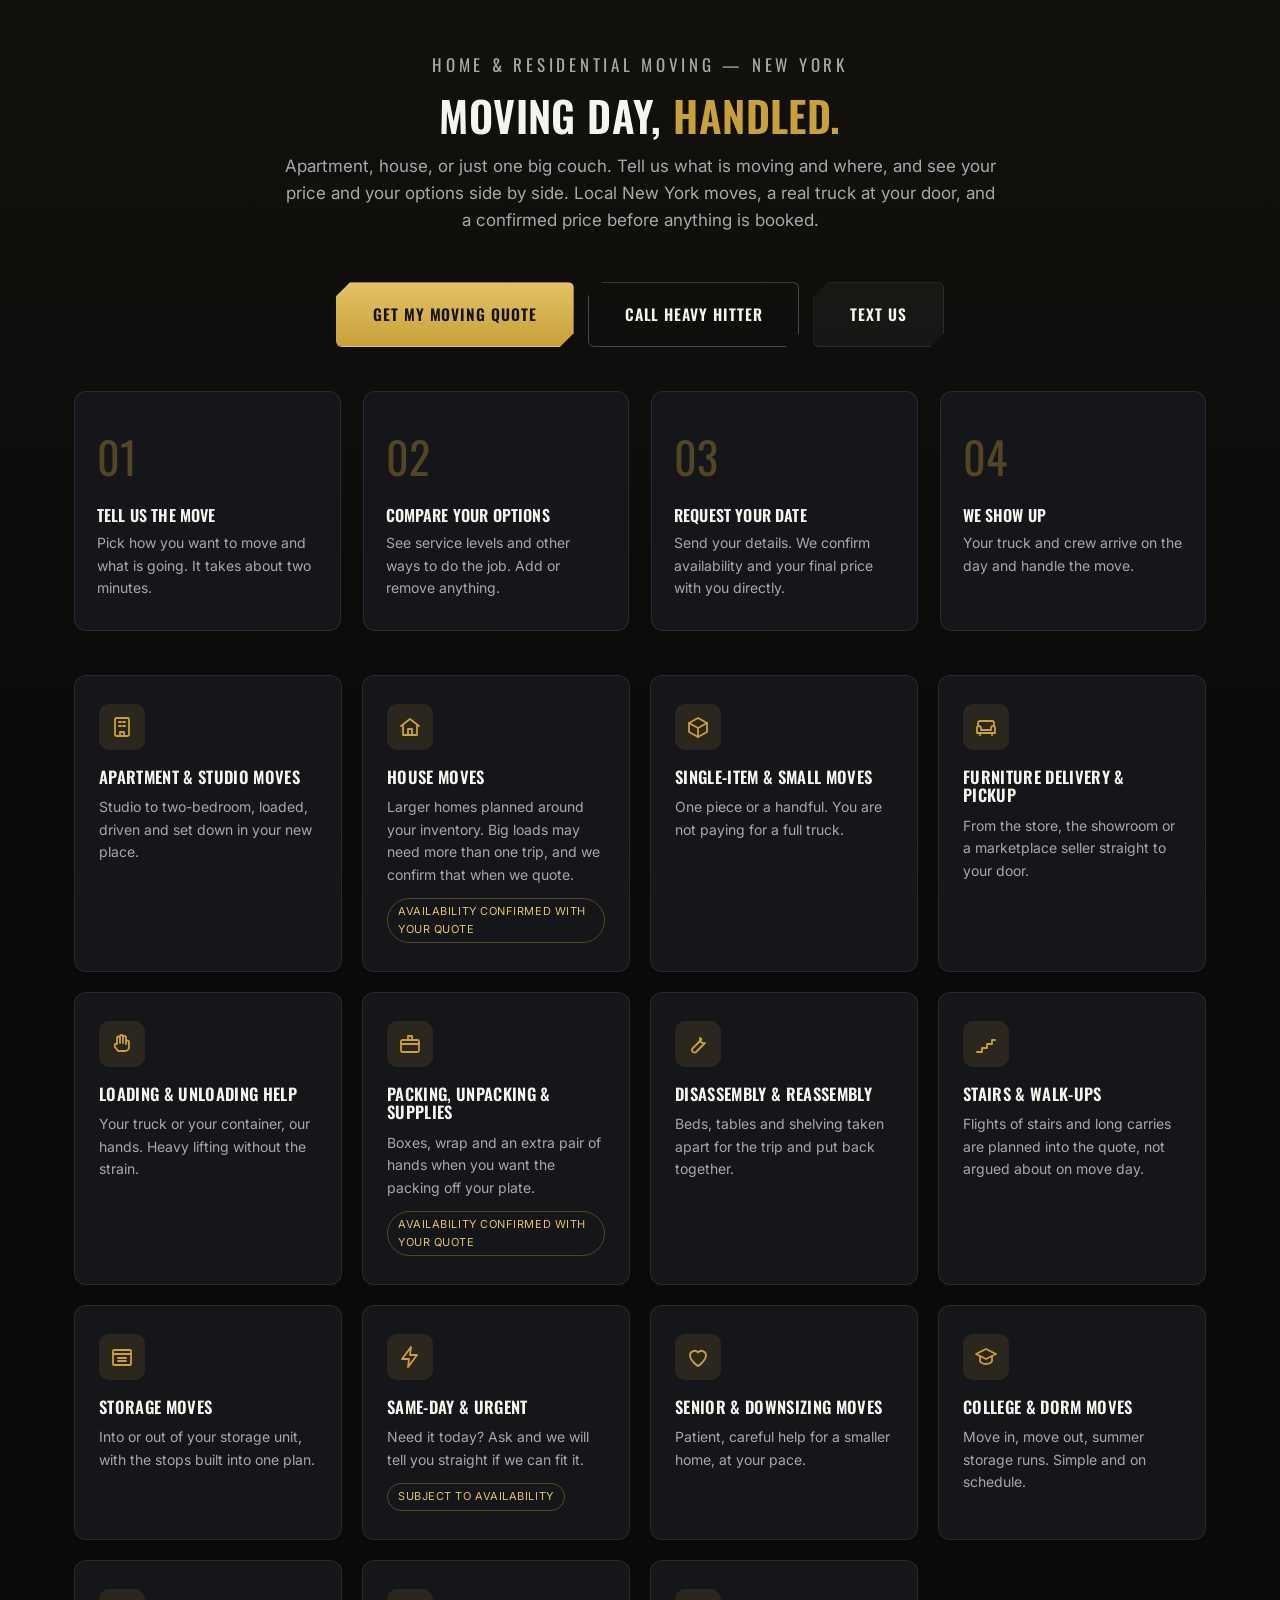
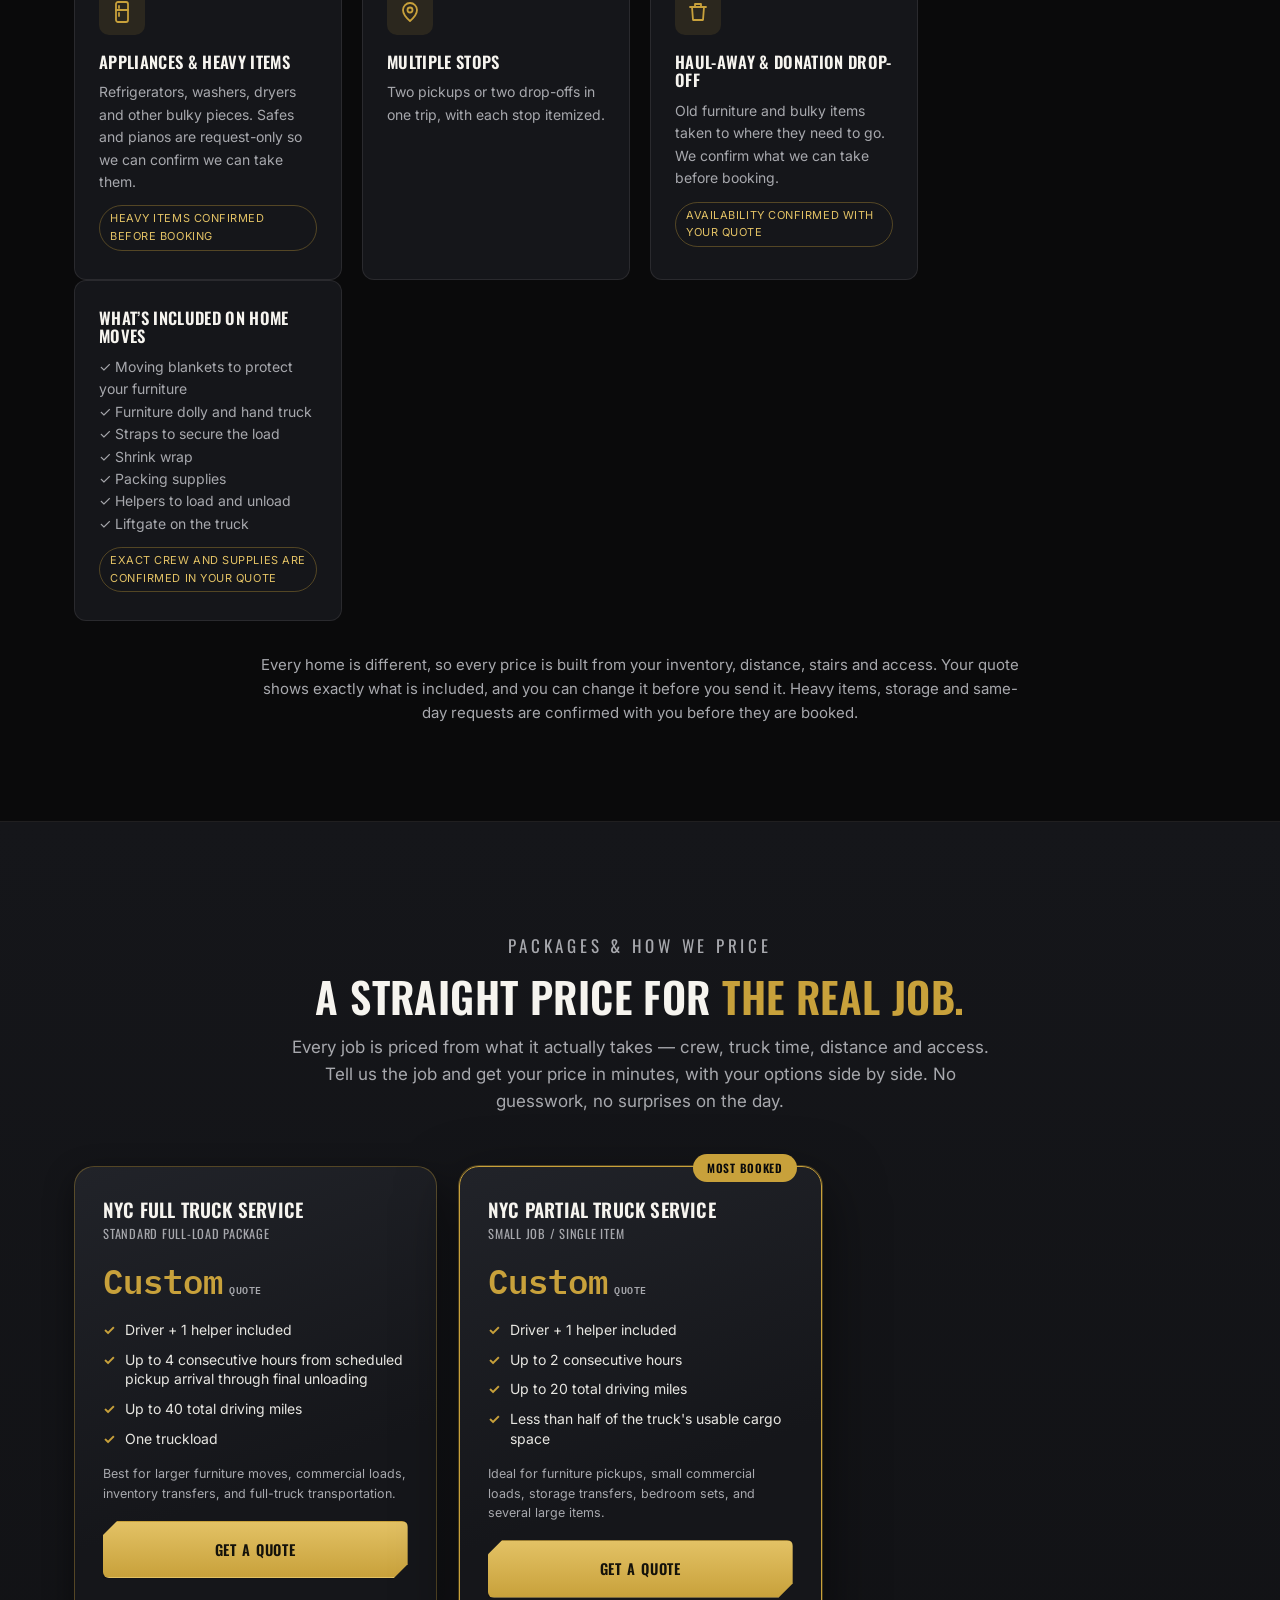
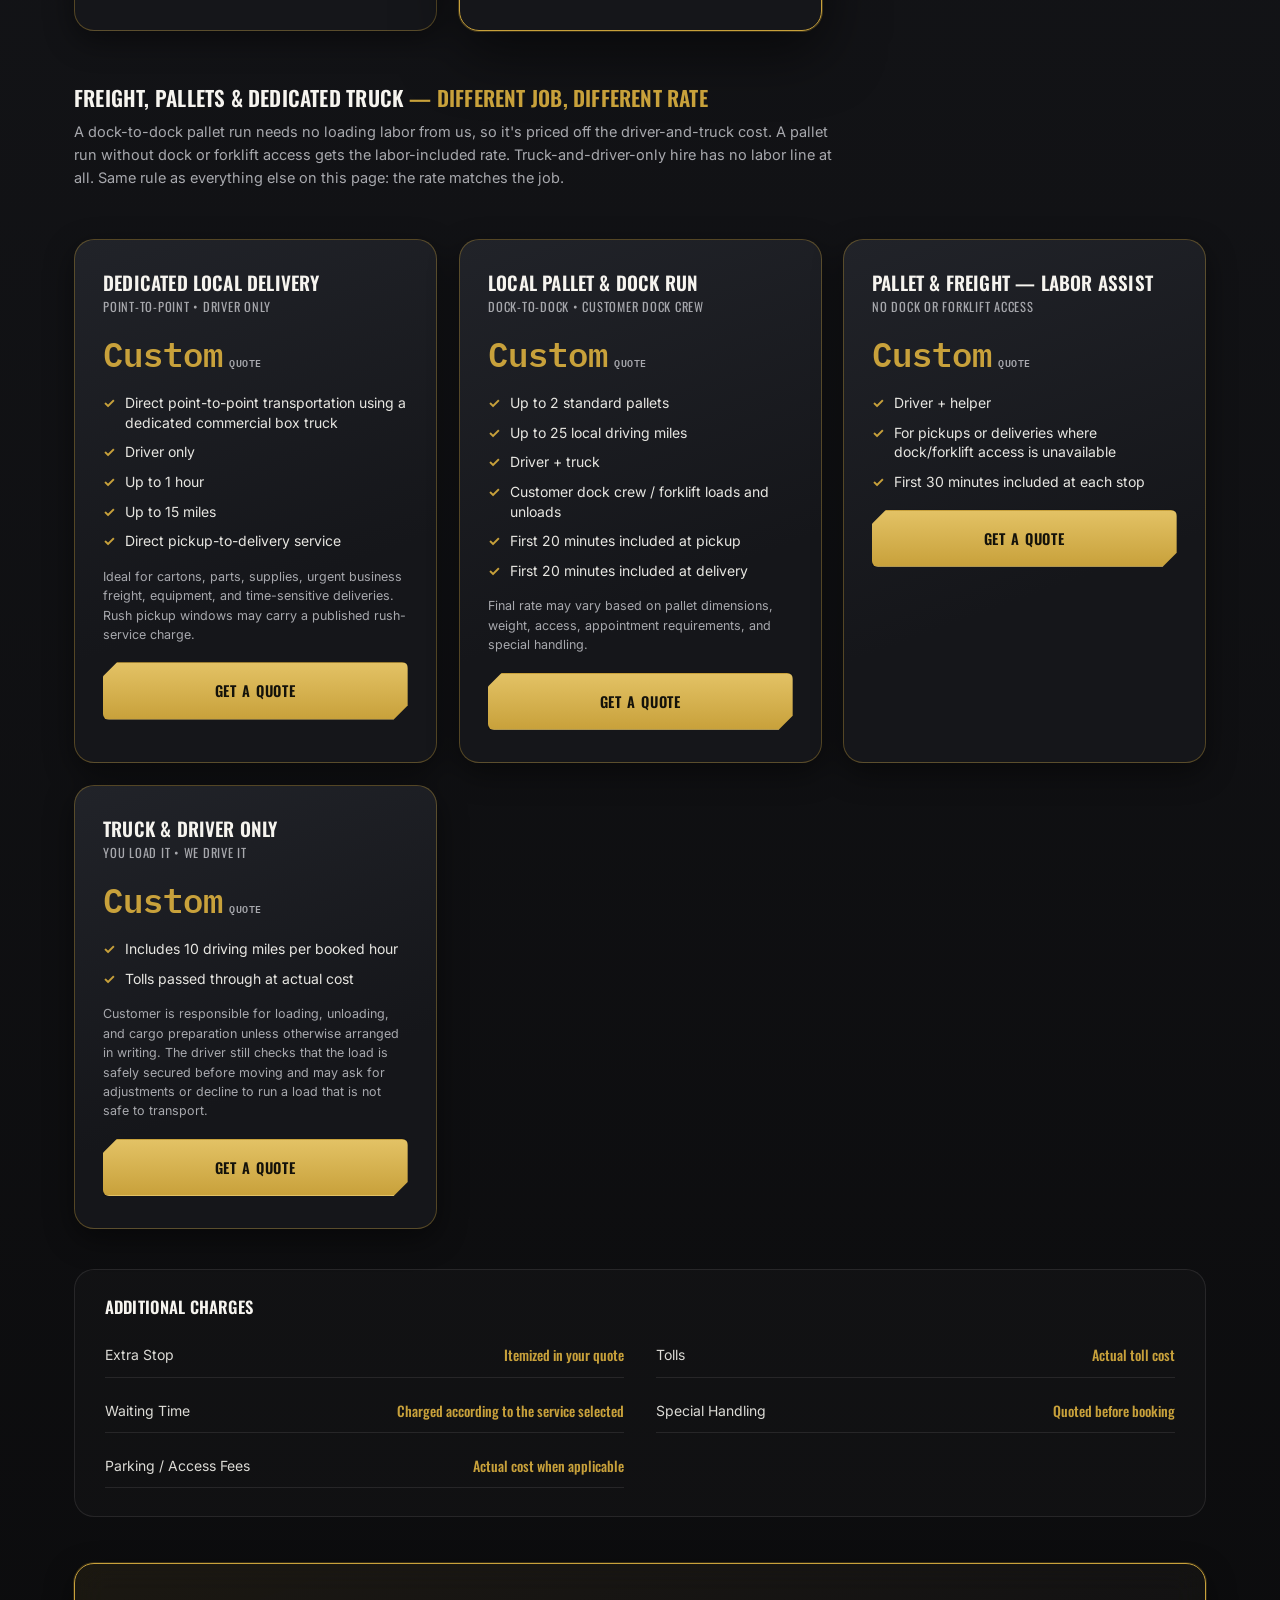
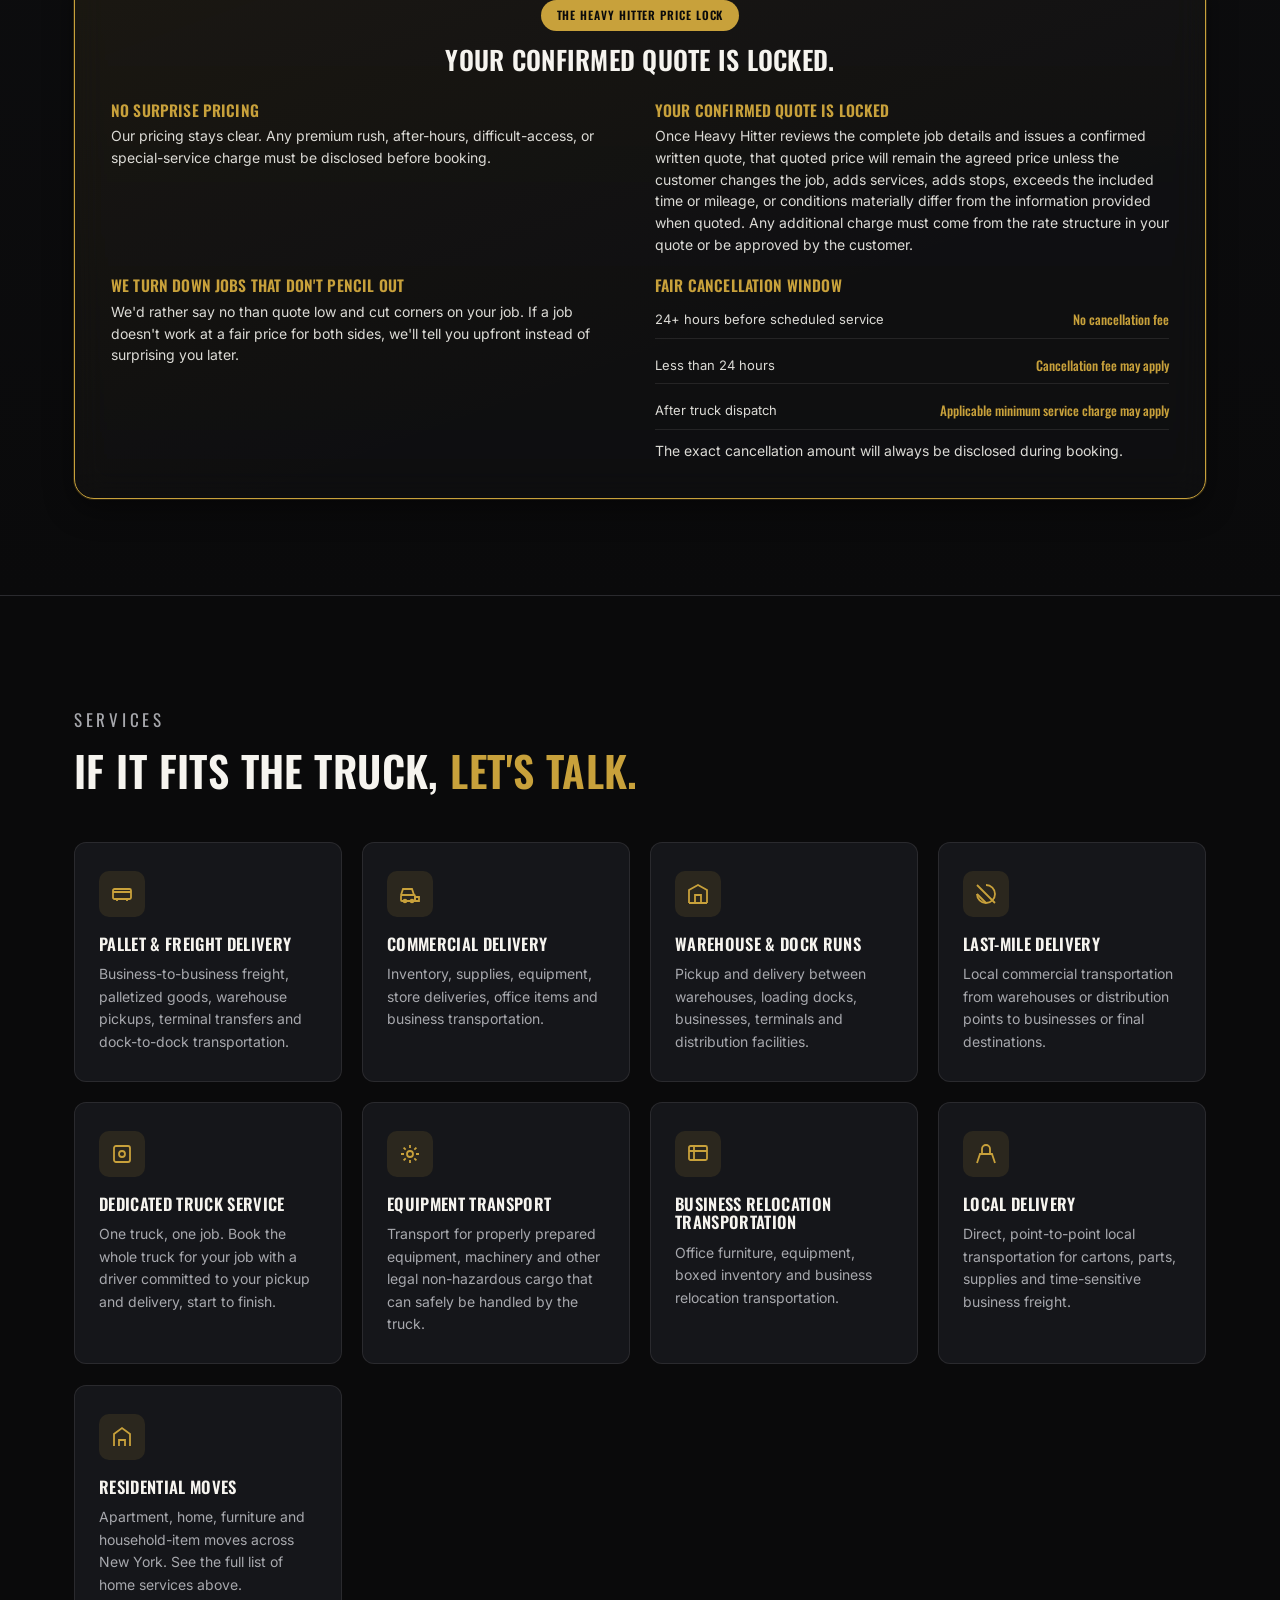
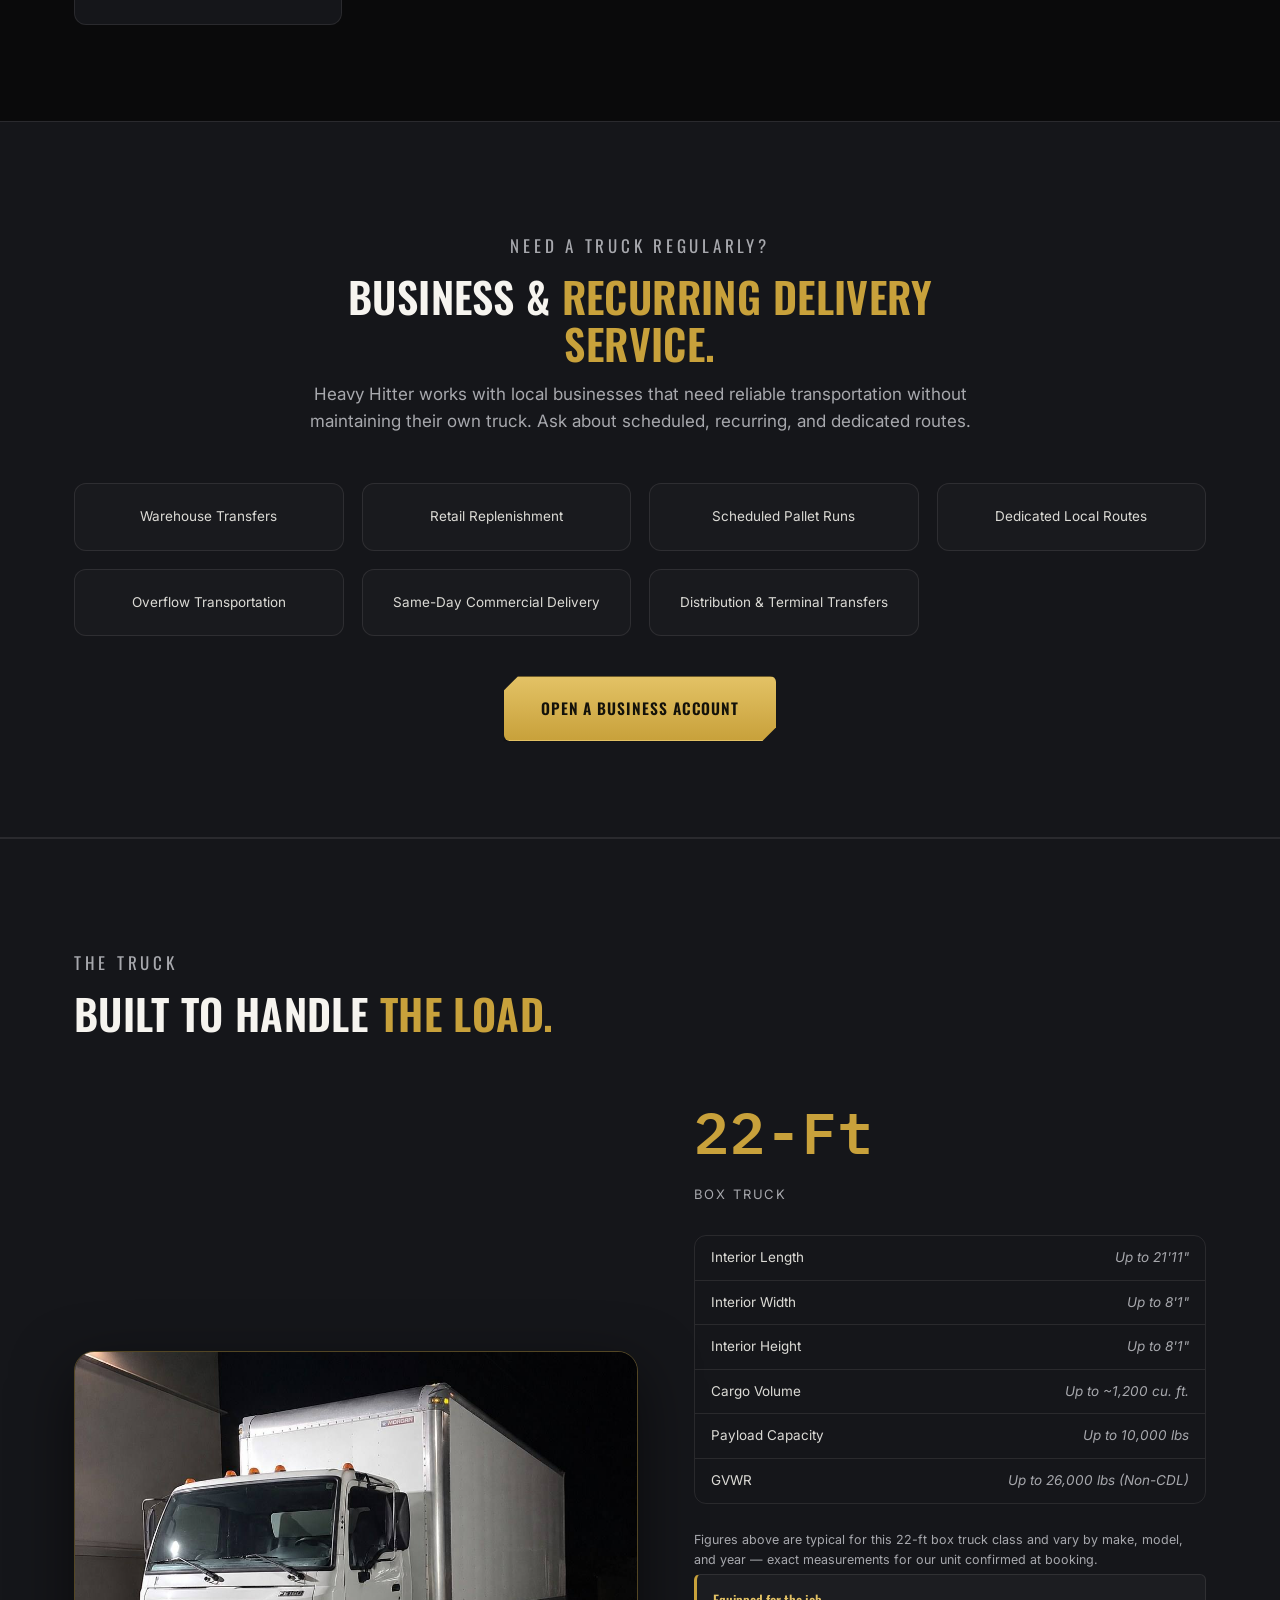
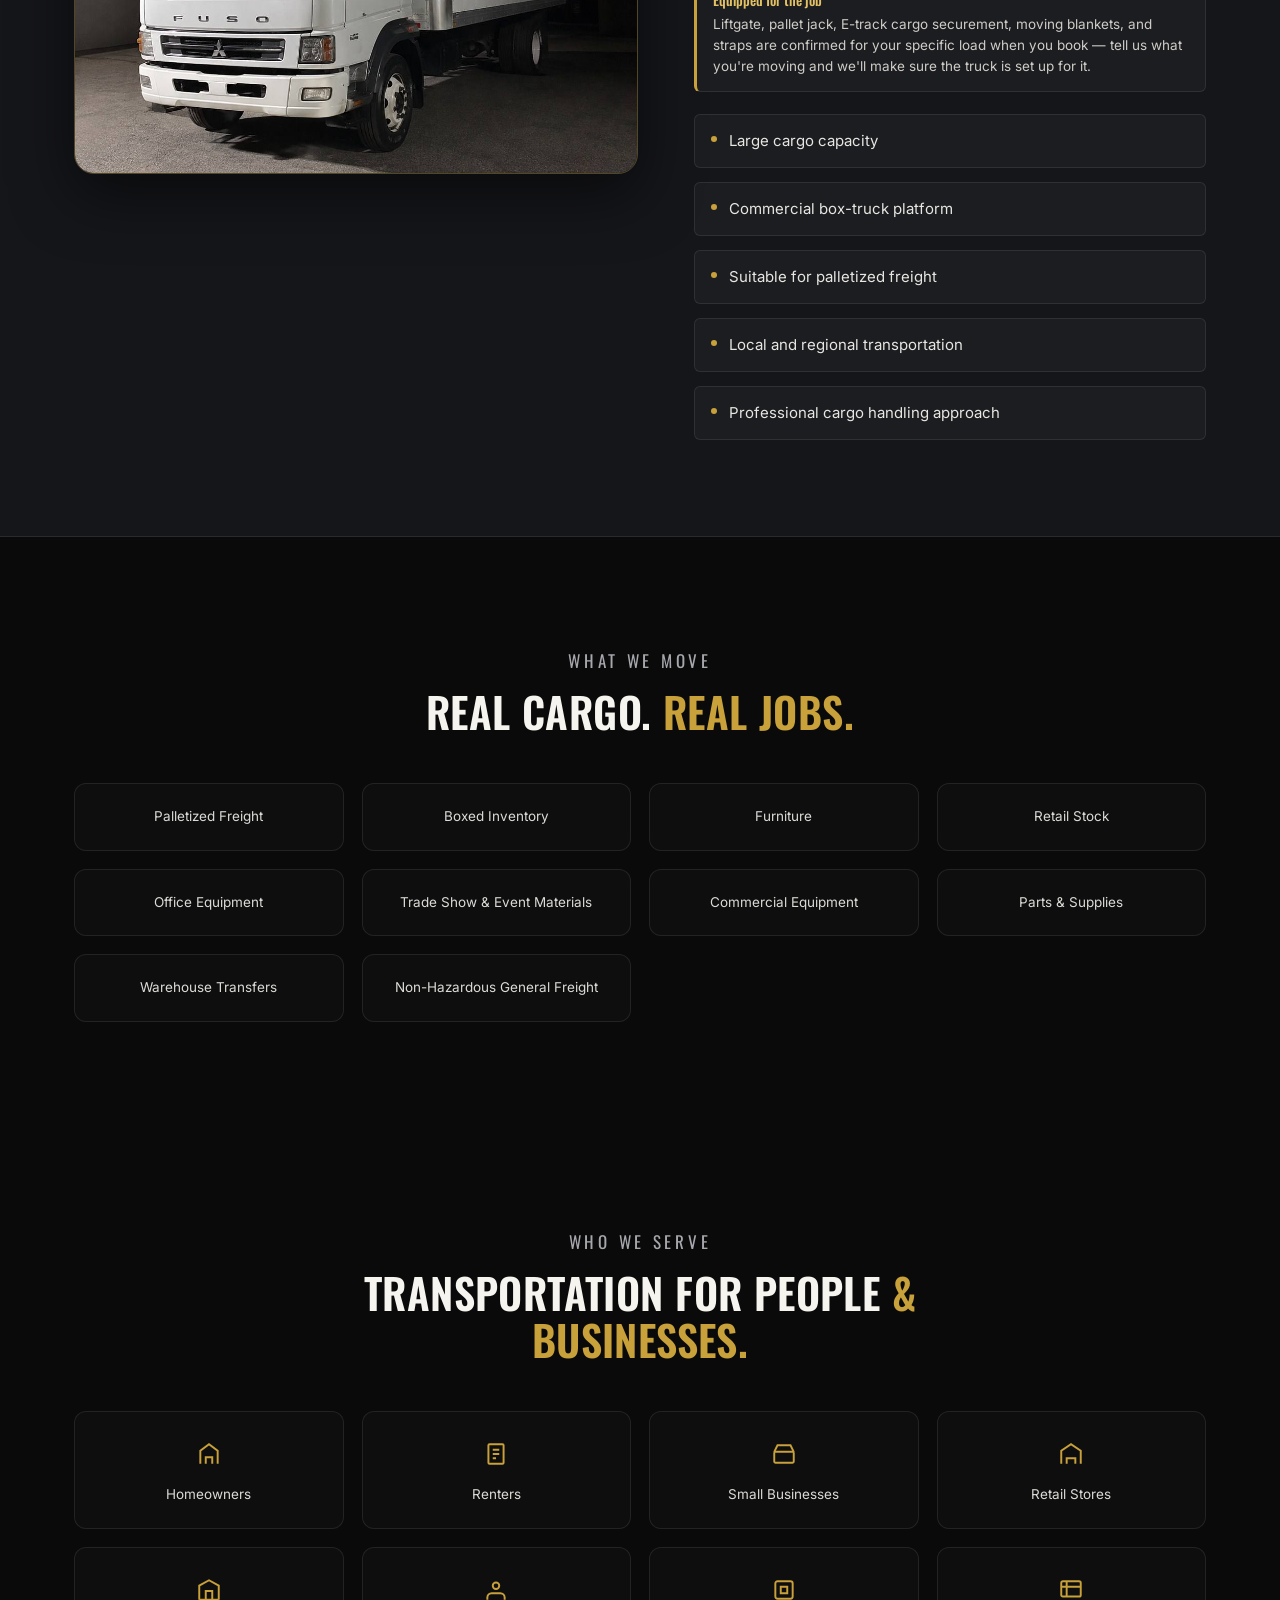
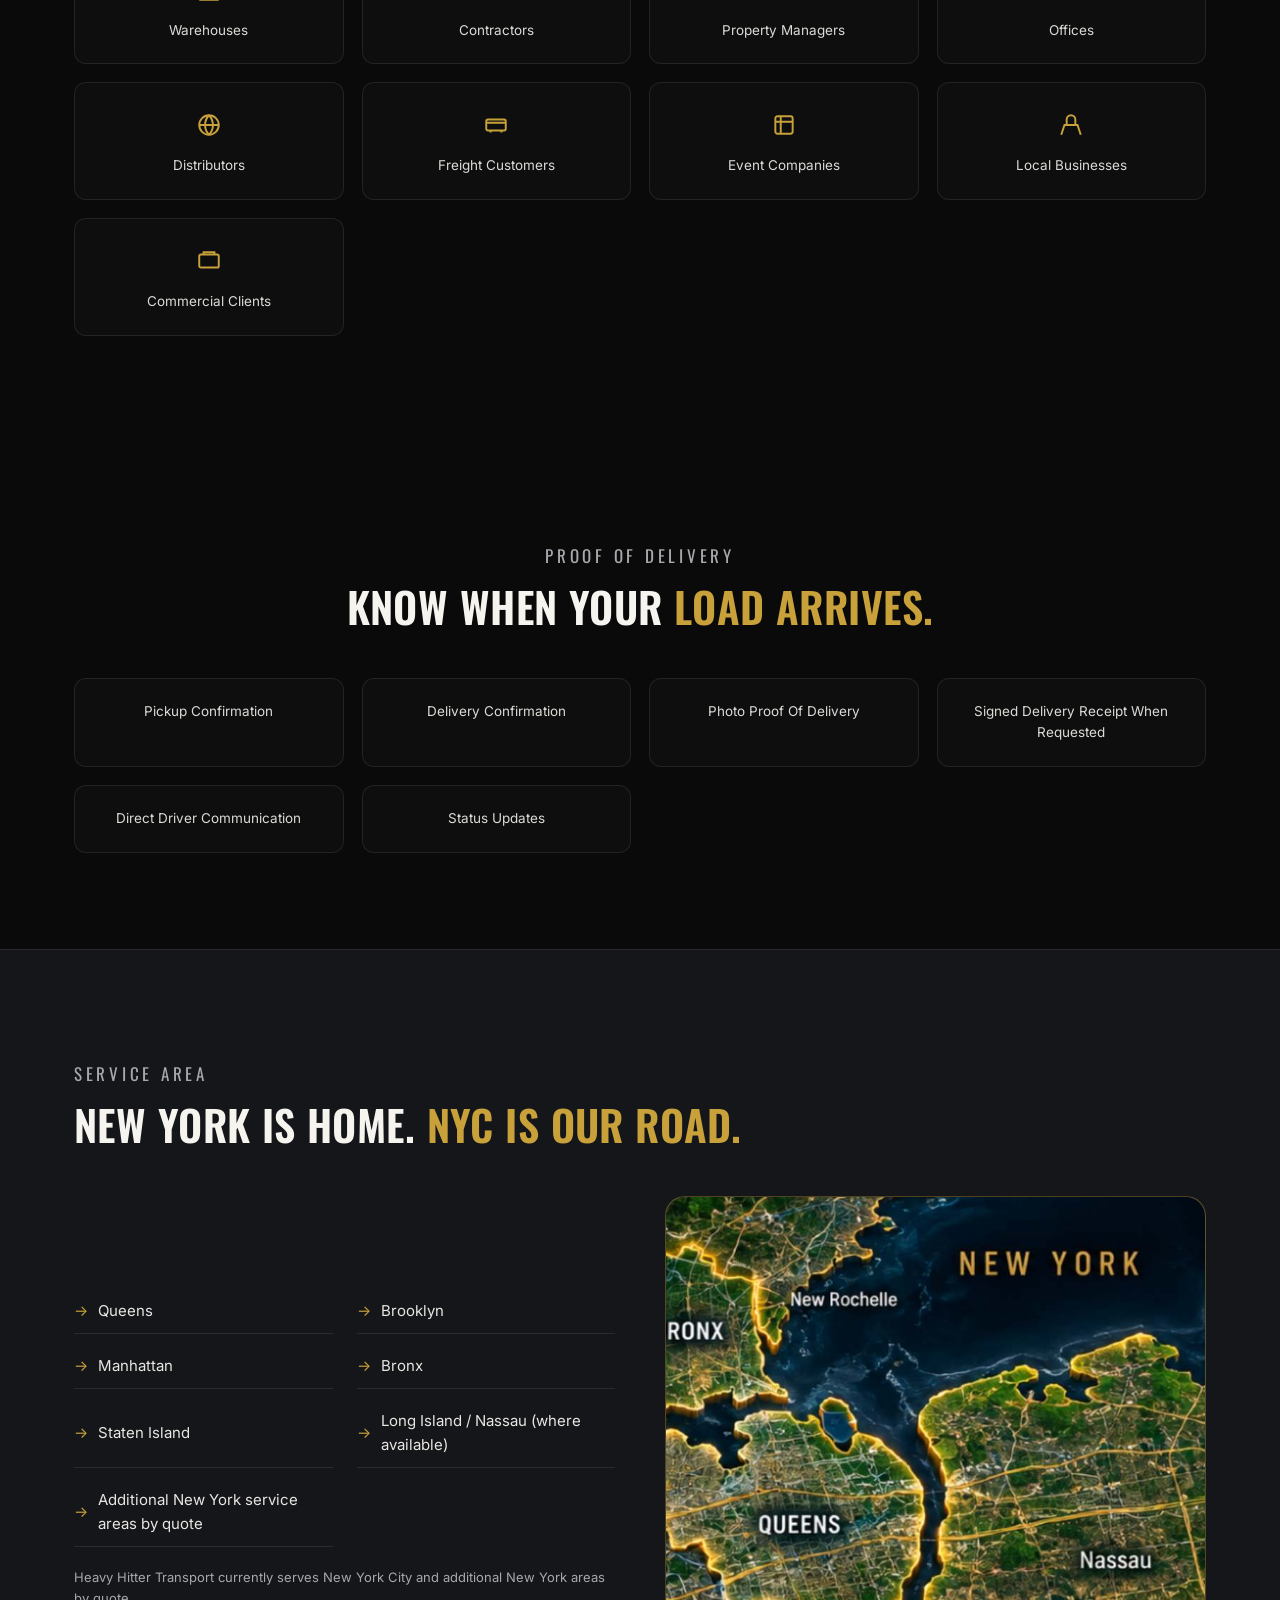
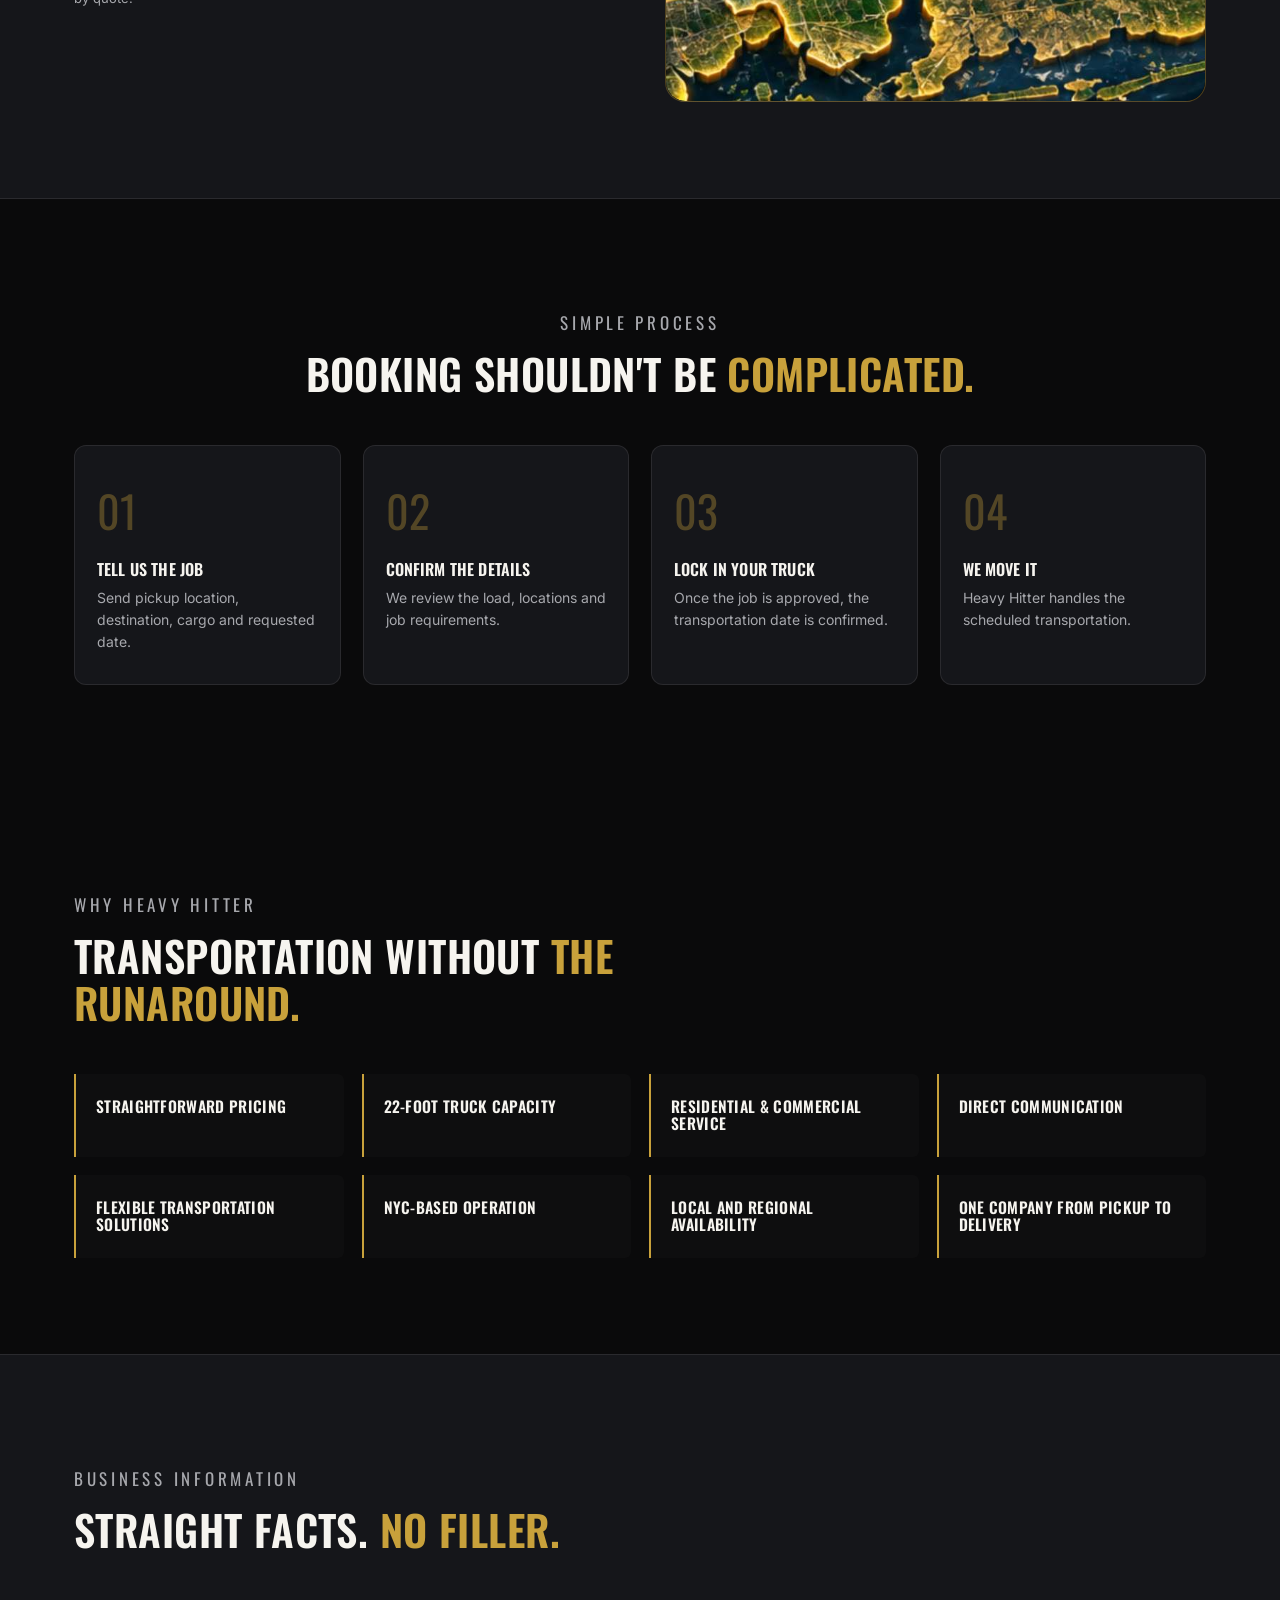
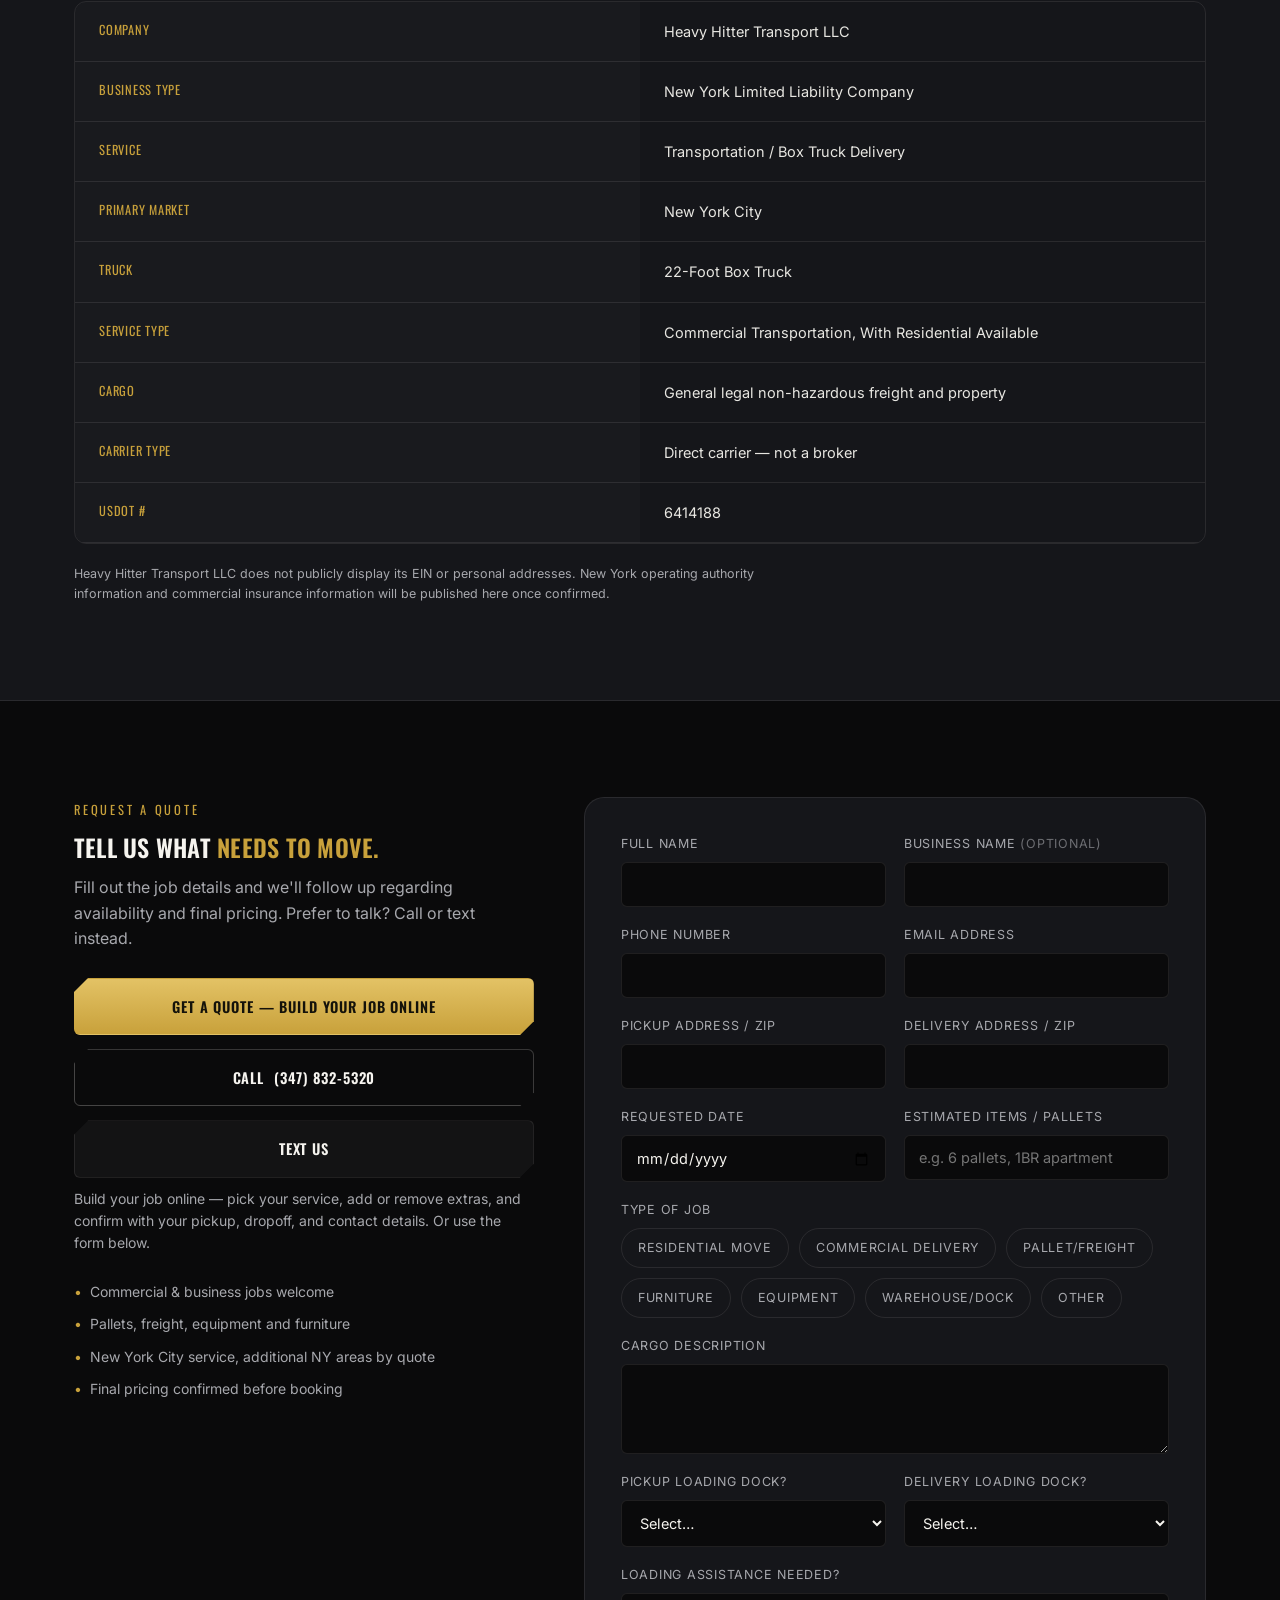
==== commit 80aab786: "Gallery +1 photo (10th) (index.html)" ====
--- a/index.html
+++ b/index.html
@@ -1468,6 +1468,10 @@
           <img src="assets/images/gallery-truck-interior-strapped.jpg" alt="Cargo area of the box truck with strapped pallets on both sides and a pallet jack in the aisle" width="820" height="615" loading="lazy" />
           <figcaption class="gallery-caption">Truck Loaded, Aisle Clear</figcaption>
         </figure>
+        <figure class="gallery-item">
+          <img src="assets/images/gallery-truck-pallet-jack-crate.jpg" alt="Box truck loaded with palletized freight and strapped cargo, pallet jack on the floor" width="820" height="615" loading="lazy" />
+          <figcaption class="gallery-caption">Palletized Freight, Strapped Down</figcaption>
+        </figure>
       </div>
     </div>
   </section>
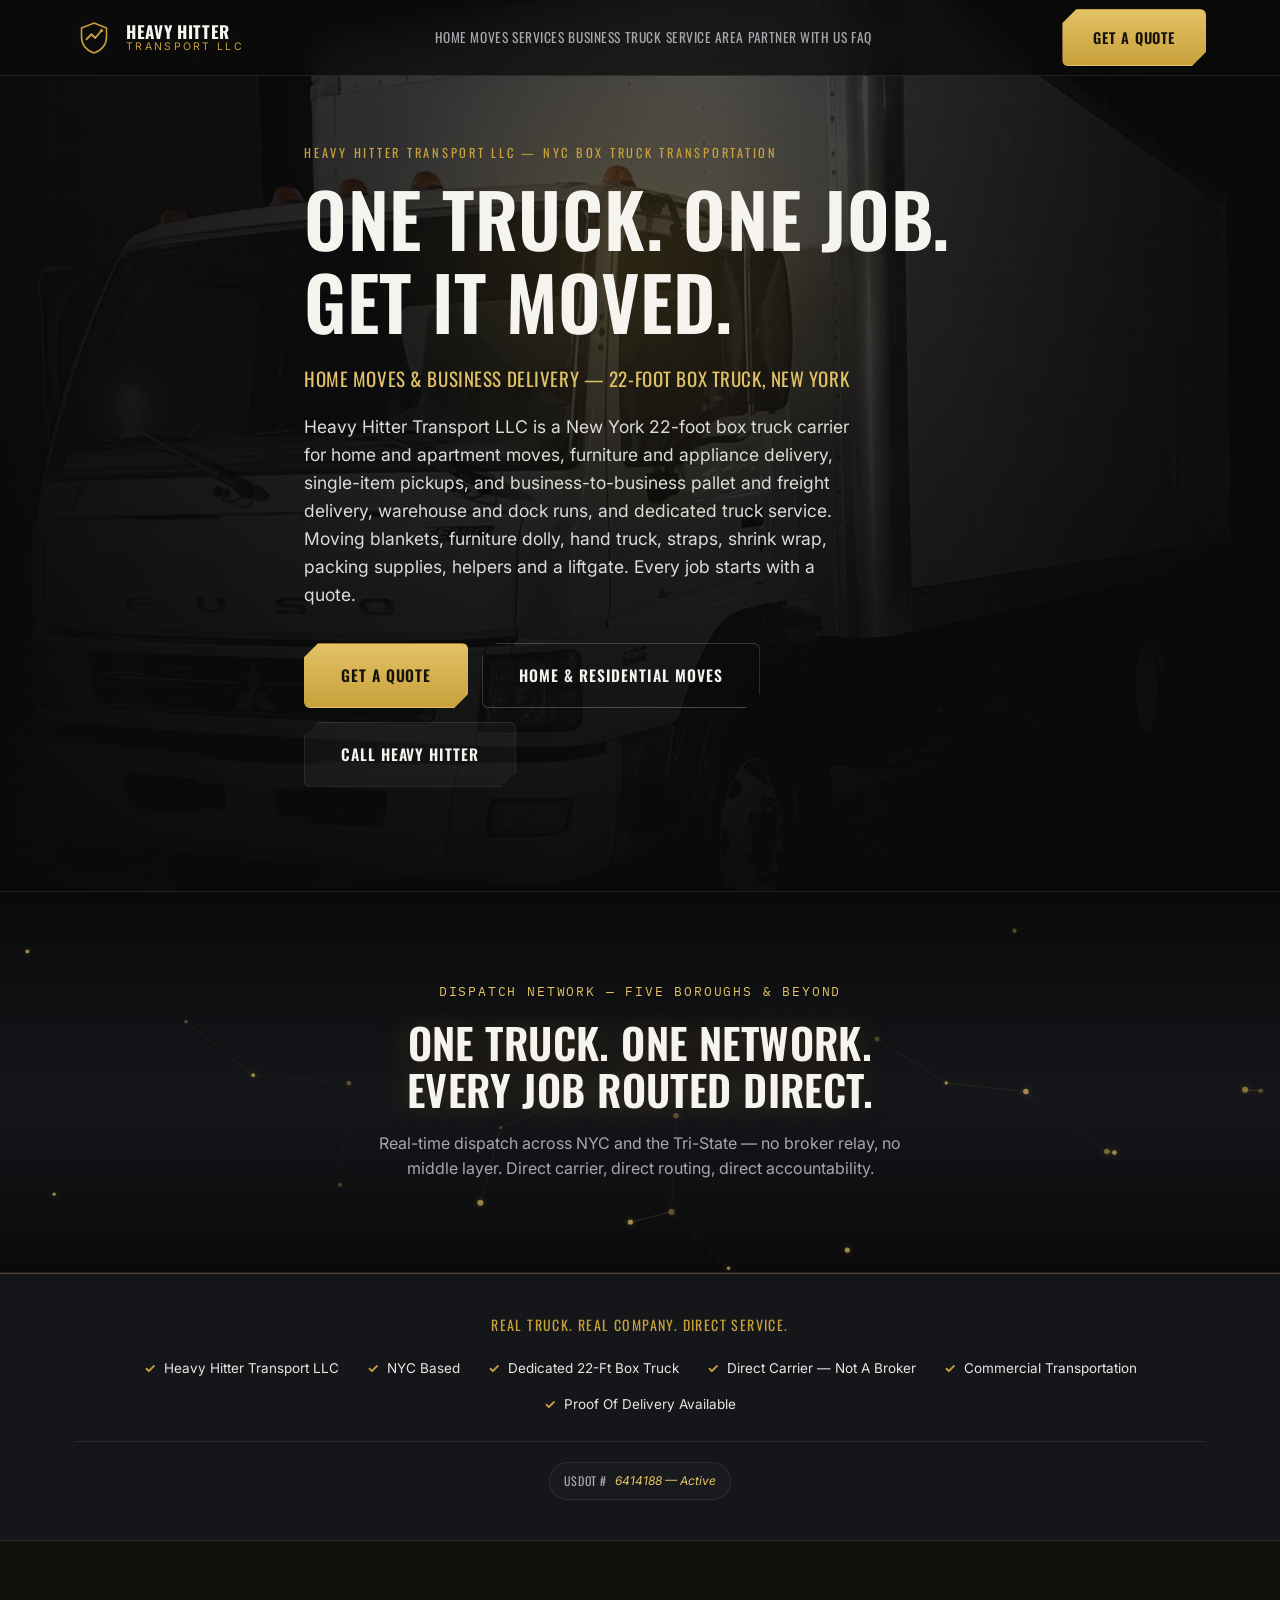
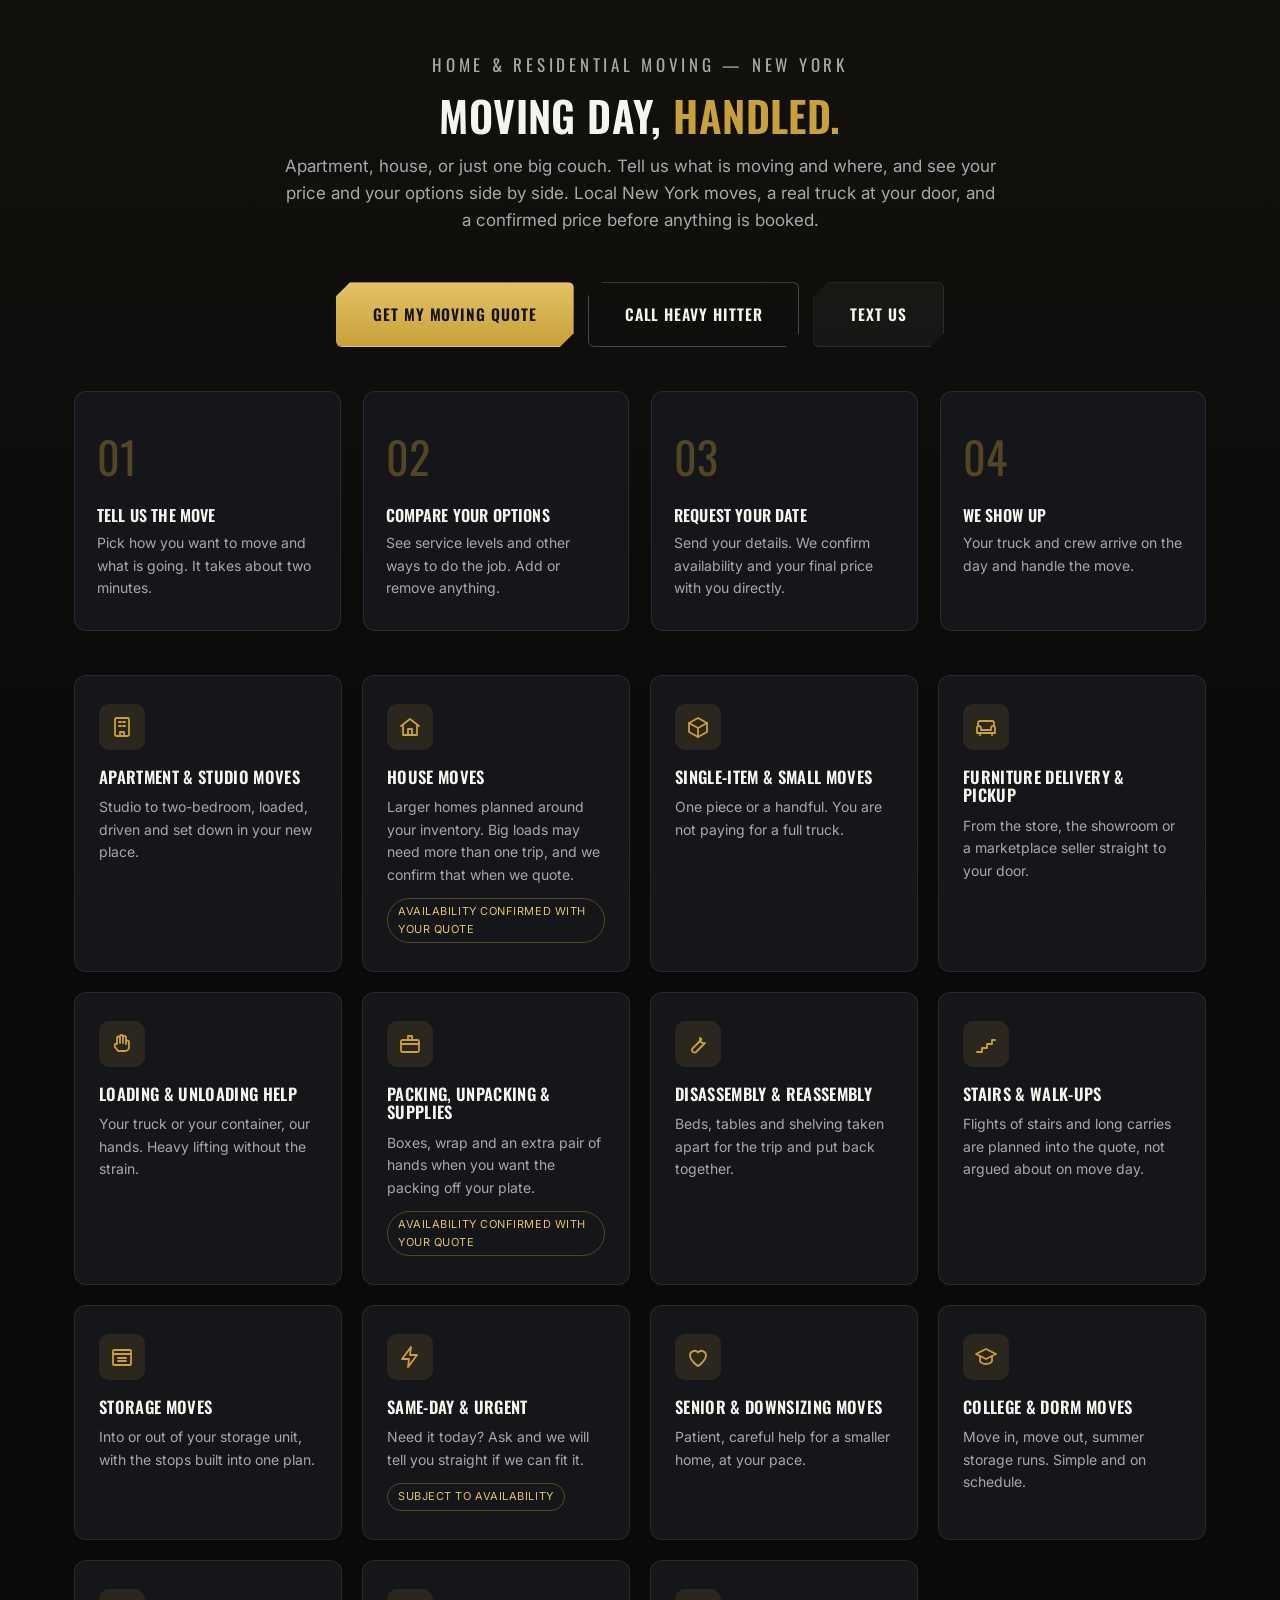
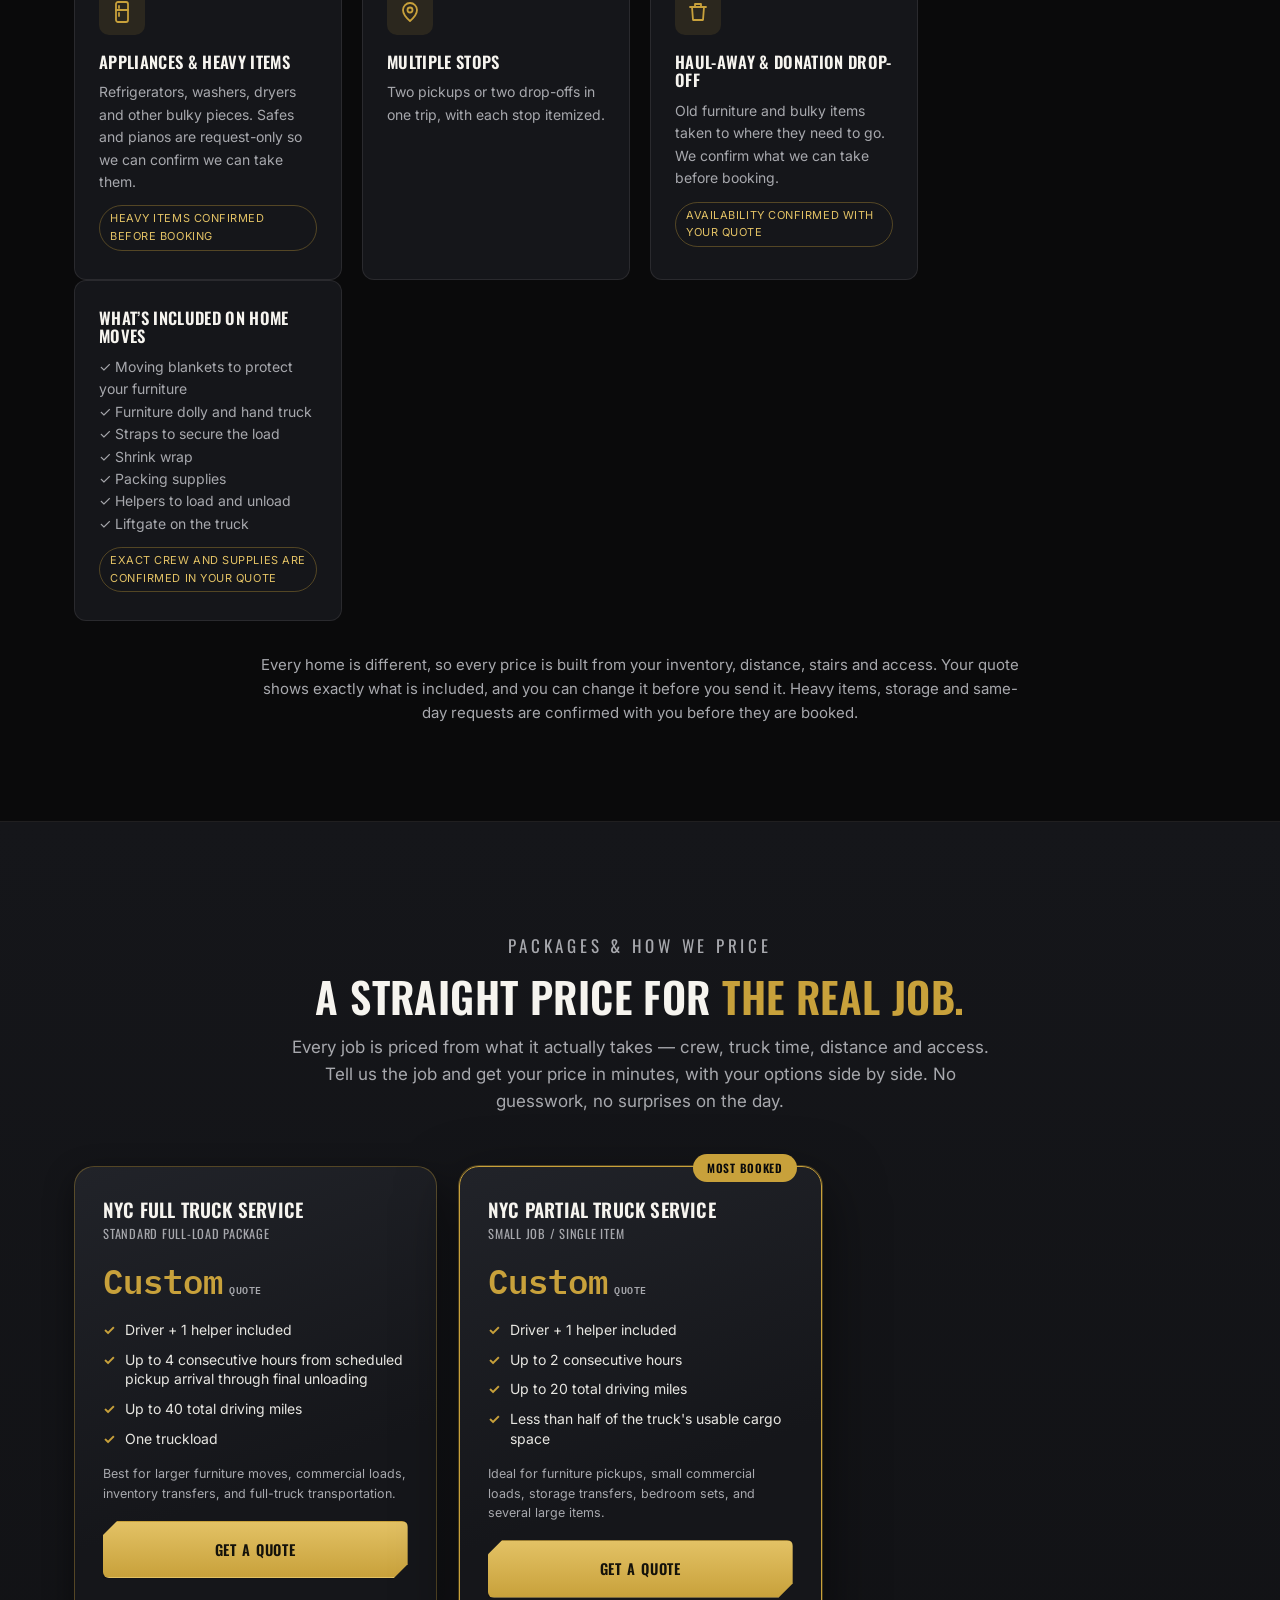
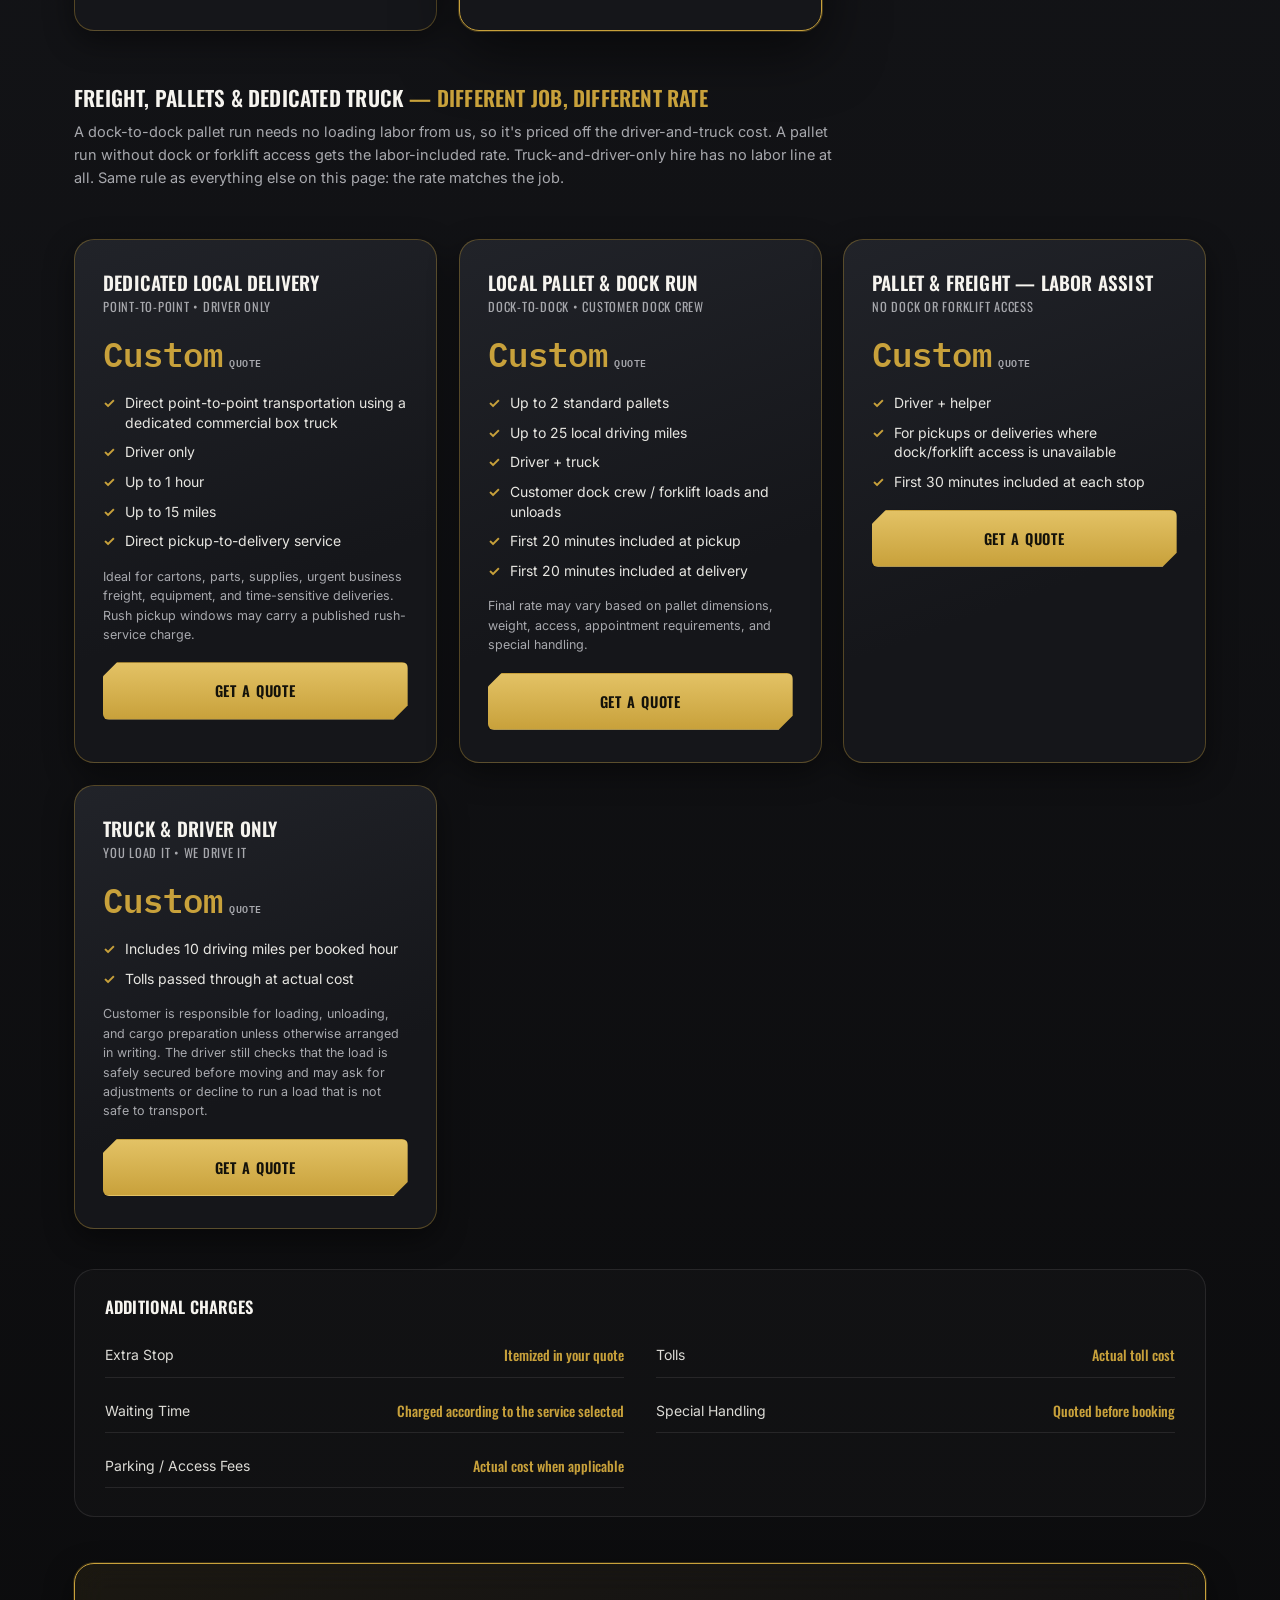
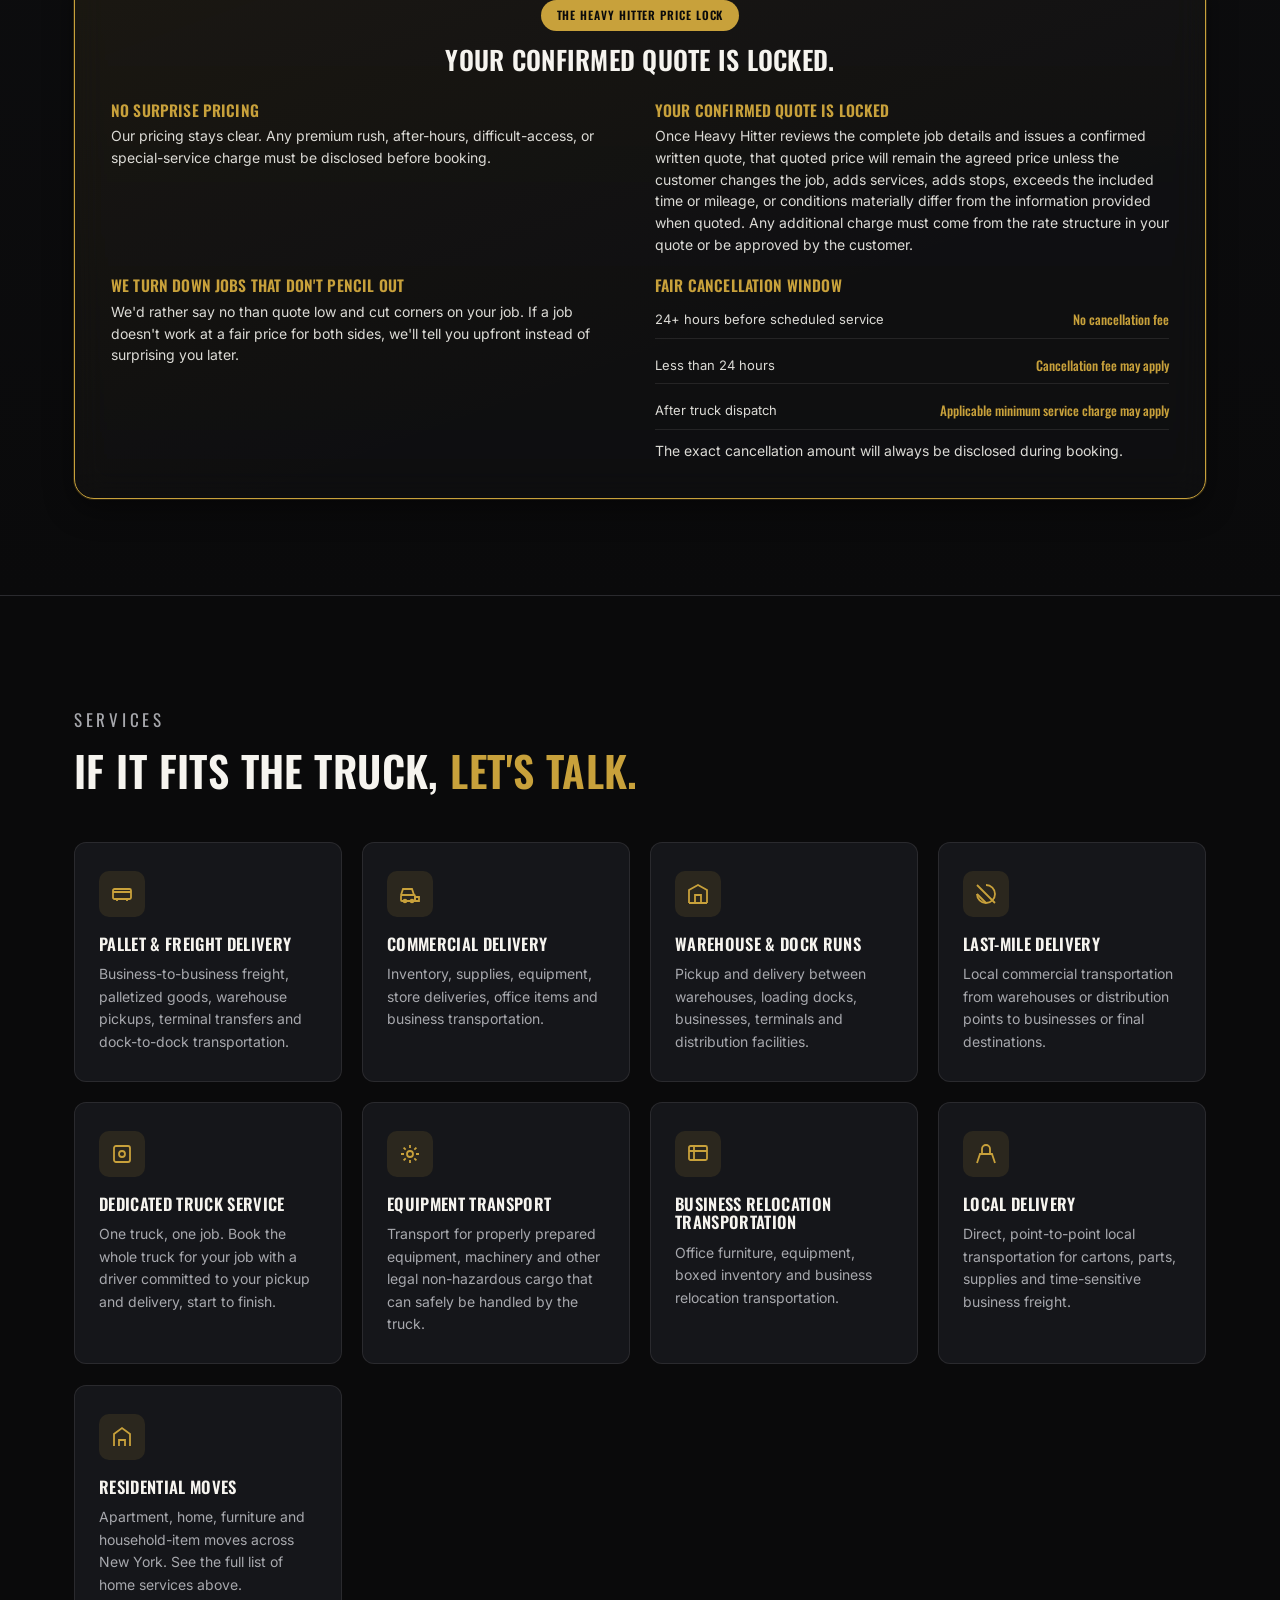
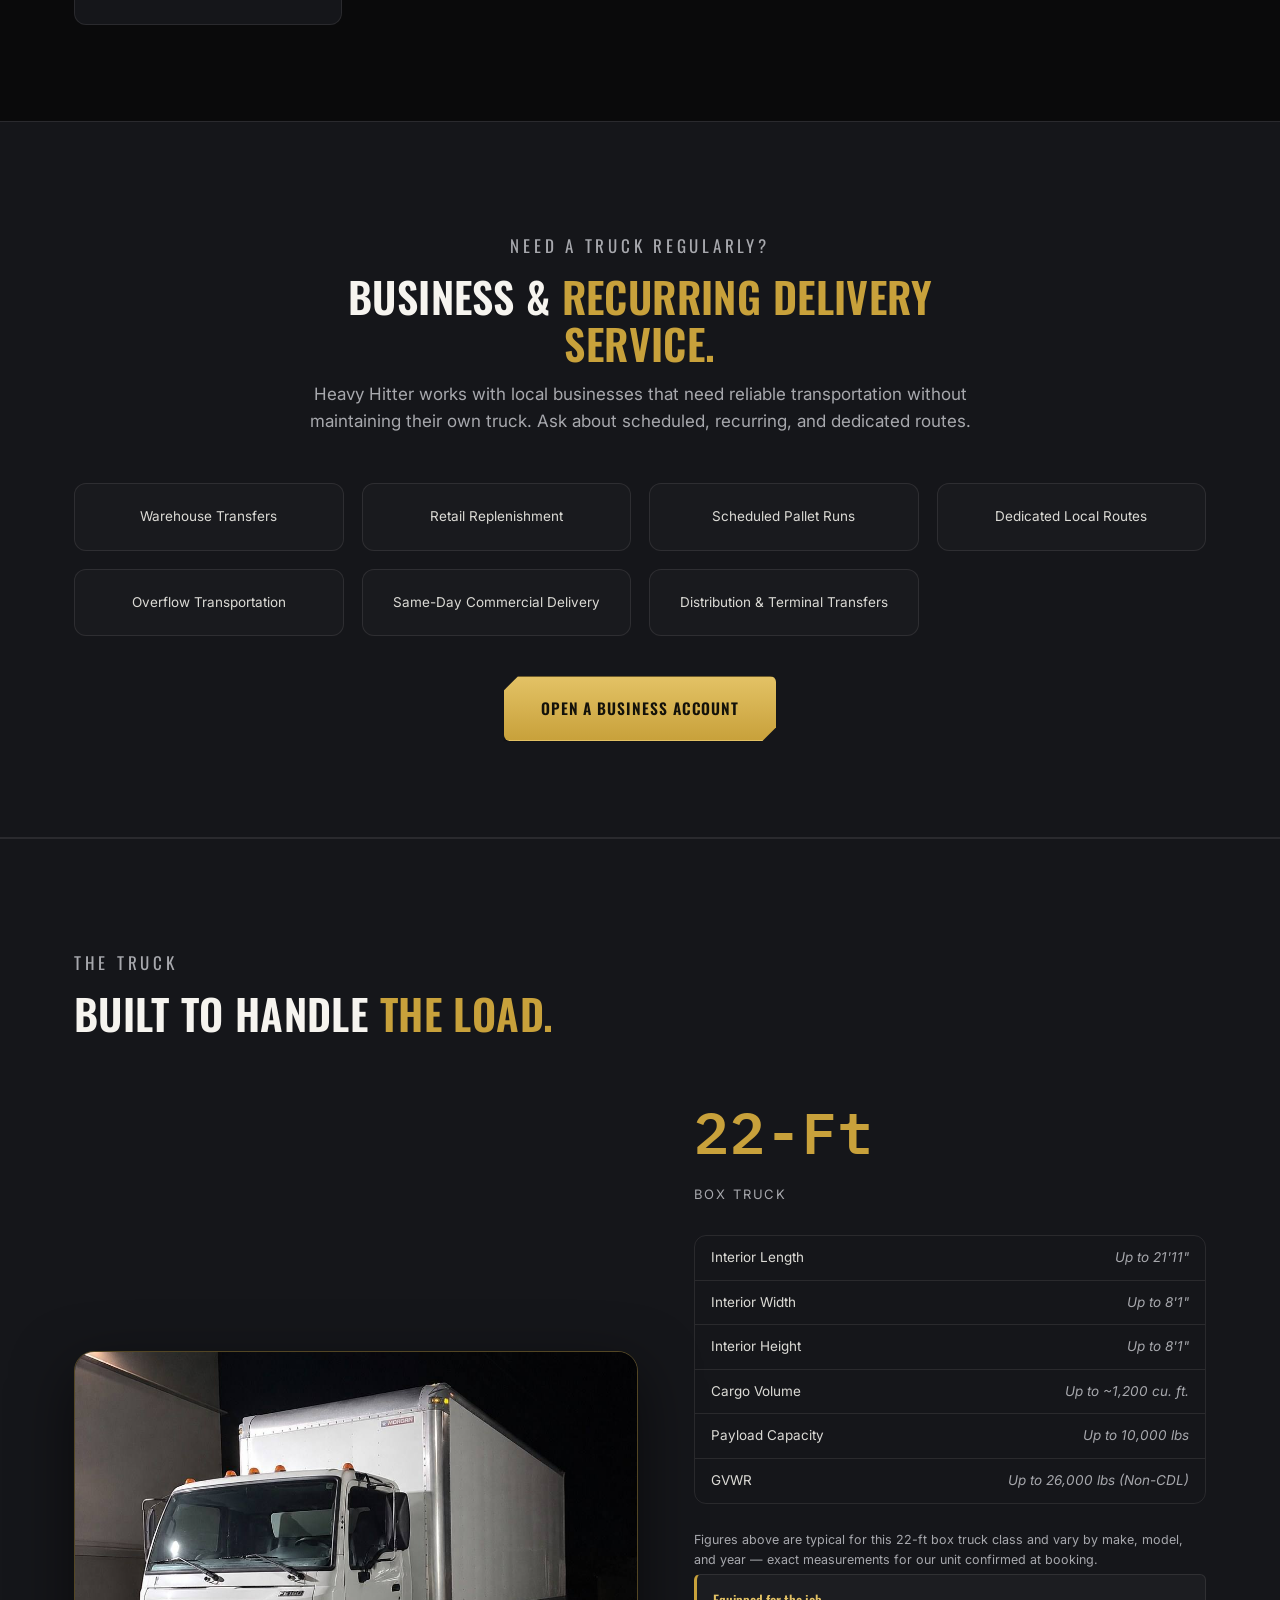
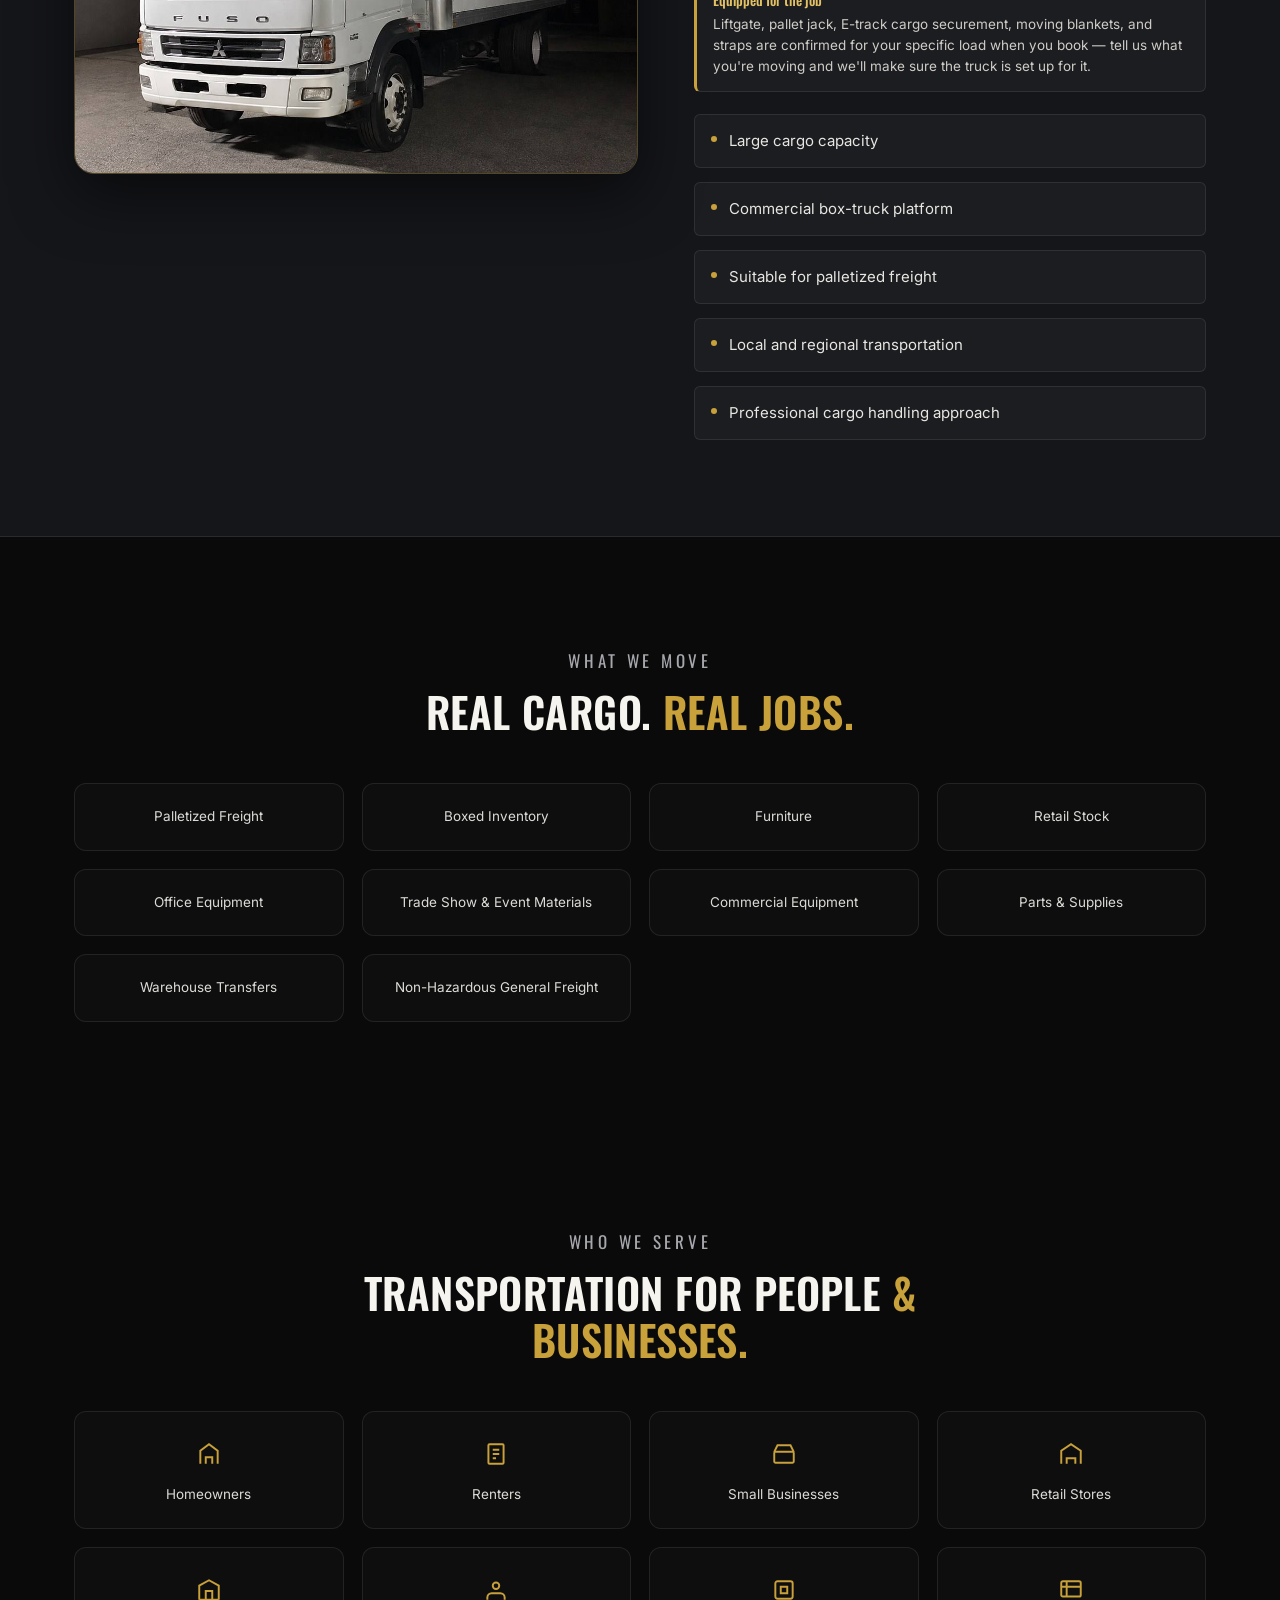
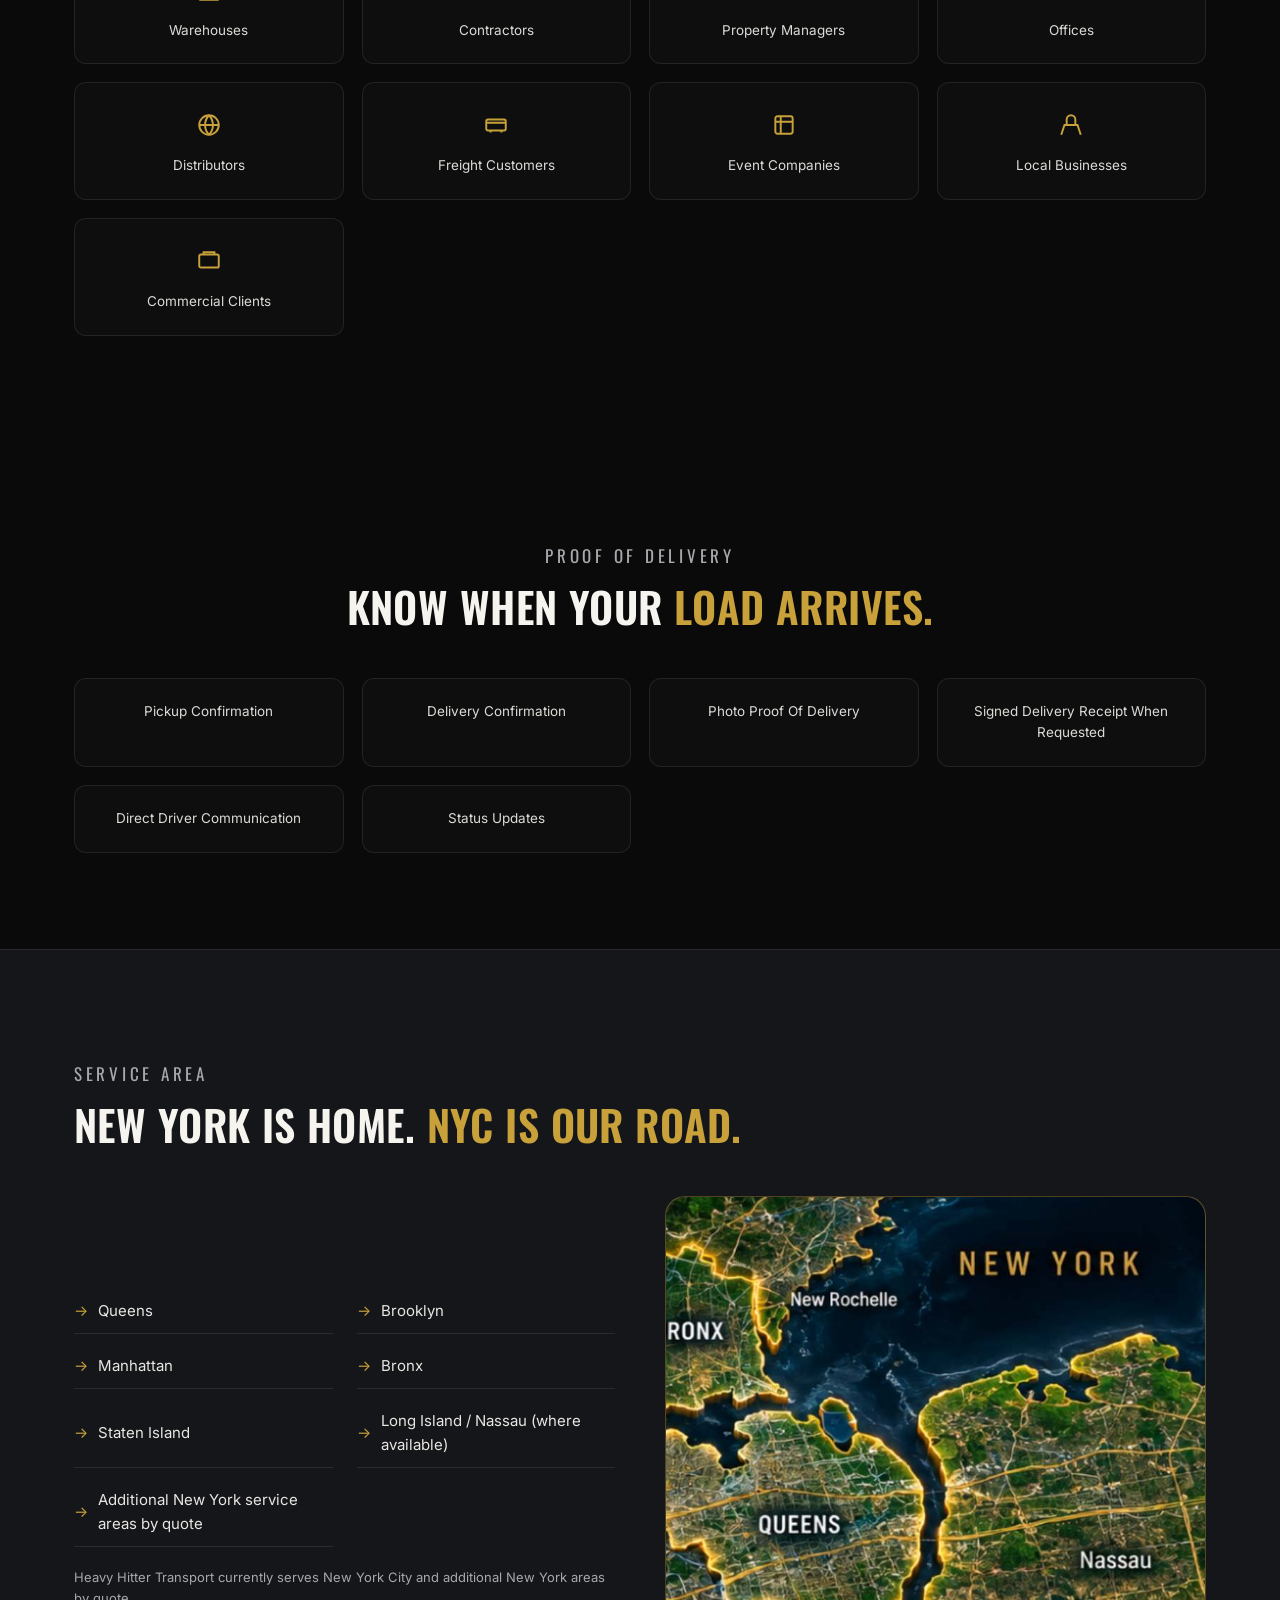
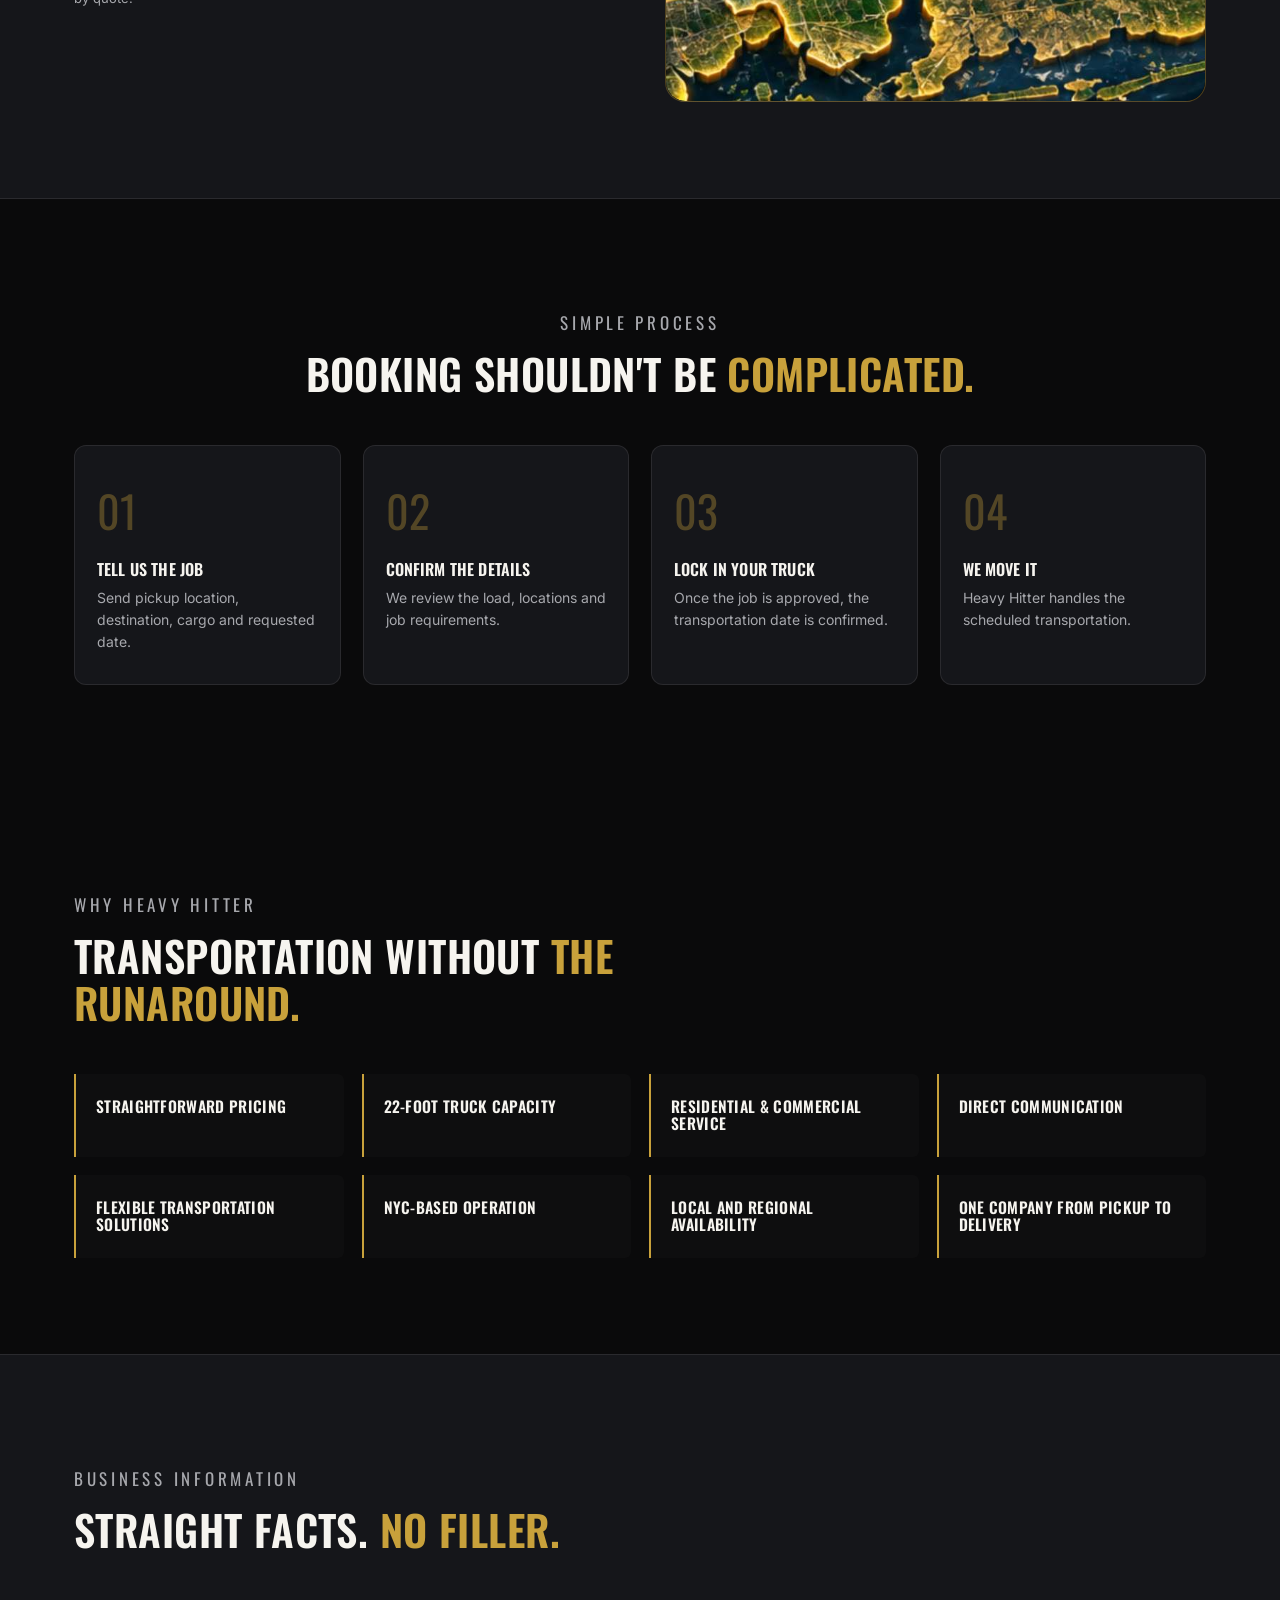
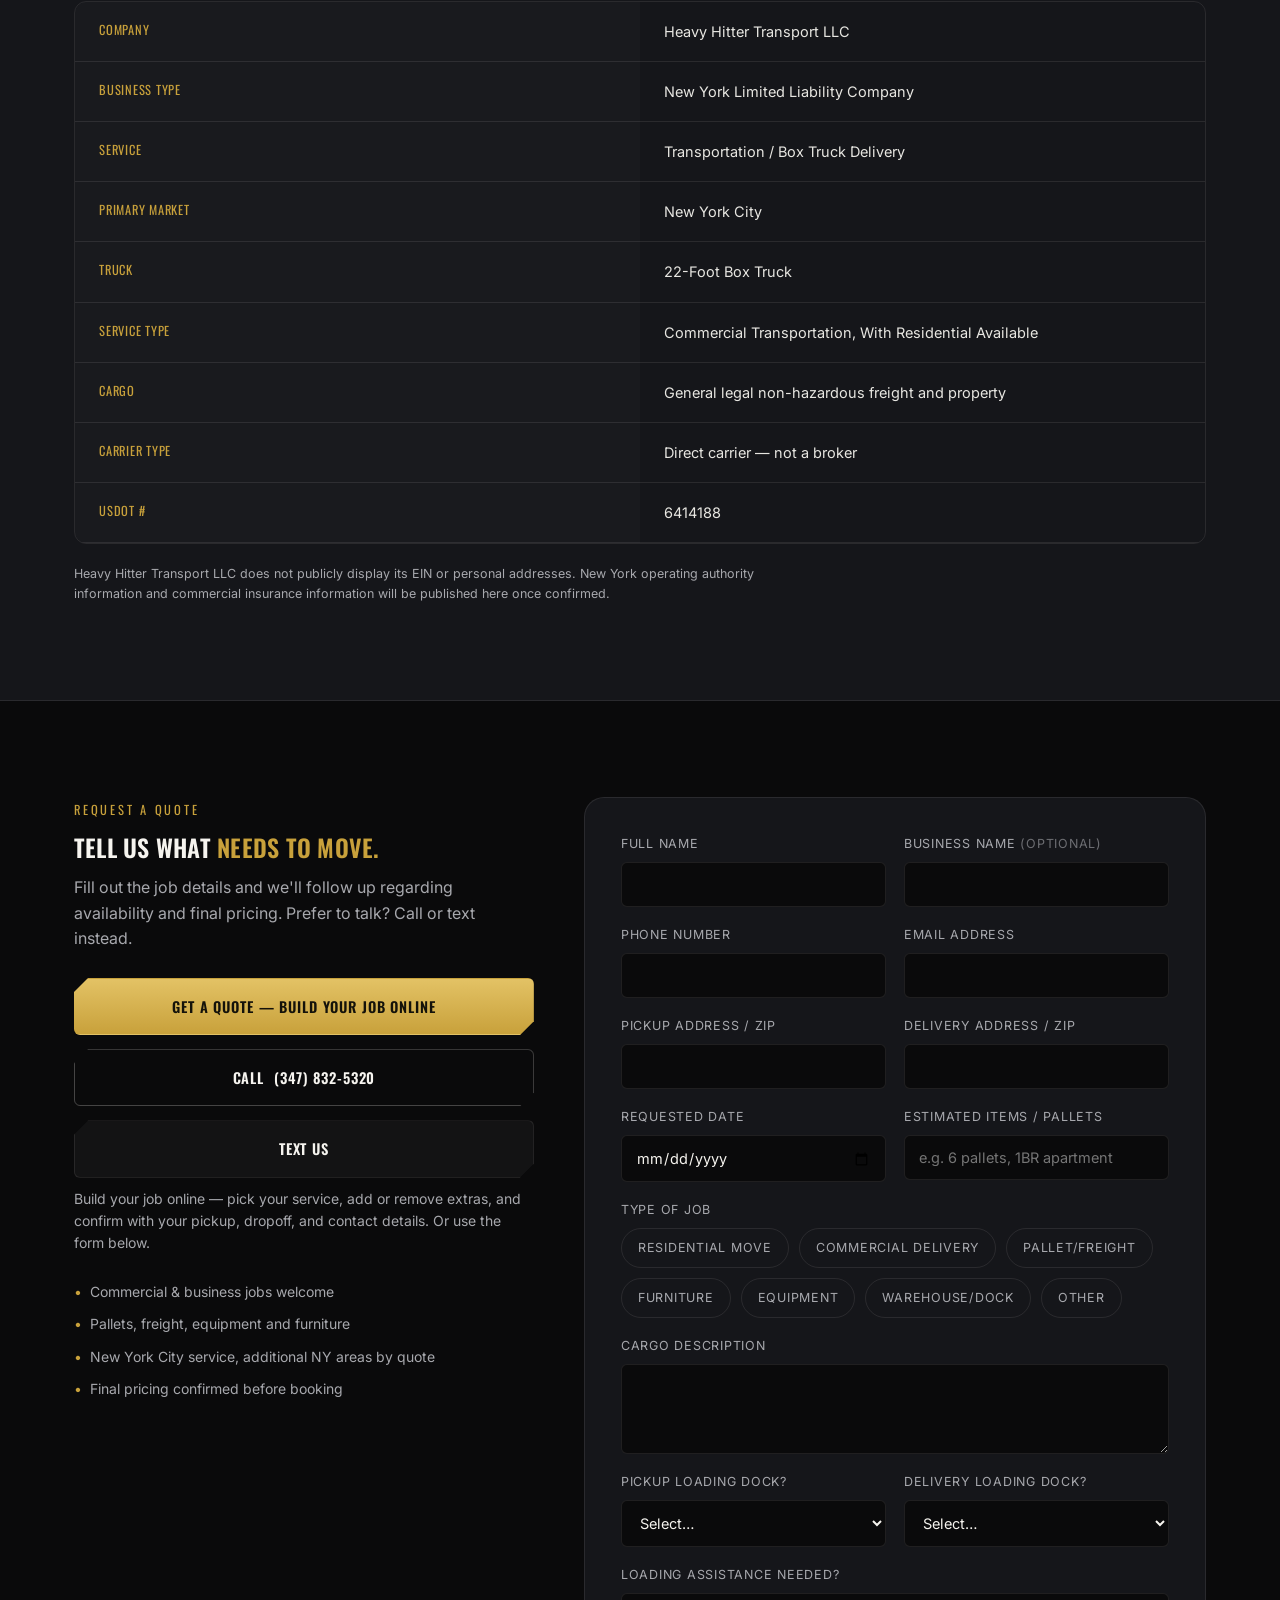
==== commit c3b8a3ef: "Gallery +1 photo (11th, liftgate, plate blurred) (index.html)" ====
--- a/index.html
+++ b/index.html
@@ -1472,6 +1472,10 @@
           <img src="assets/images/gallery-truck-pallet-jack-crate.jpg" alt="Box truck loaded with palletized freight and strapped cargo, pallet jack on the floor" width="820" height="615" loading="lazy" />
           <figcaption class="gallery-caption">Palletized Freight, Strapped Down</figcaption>
         </figure>
+        <figure class="gallery-item">
+          <img src="assets/images/gallery-truck-liftgate-lot.jpg" alt="Heavy Hitter 22-foot box truck with the liftgate lowered, parked in a New York lot" width="820" height="615" loading="lazy" />
+          <figcaption class="gallery-caption">Liftgate Down, Ready To Load</figcaption>
+        </figure>
       </div>
     </div>
   </section>
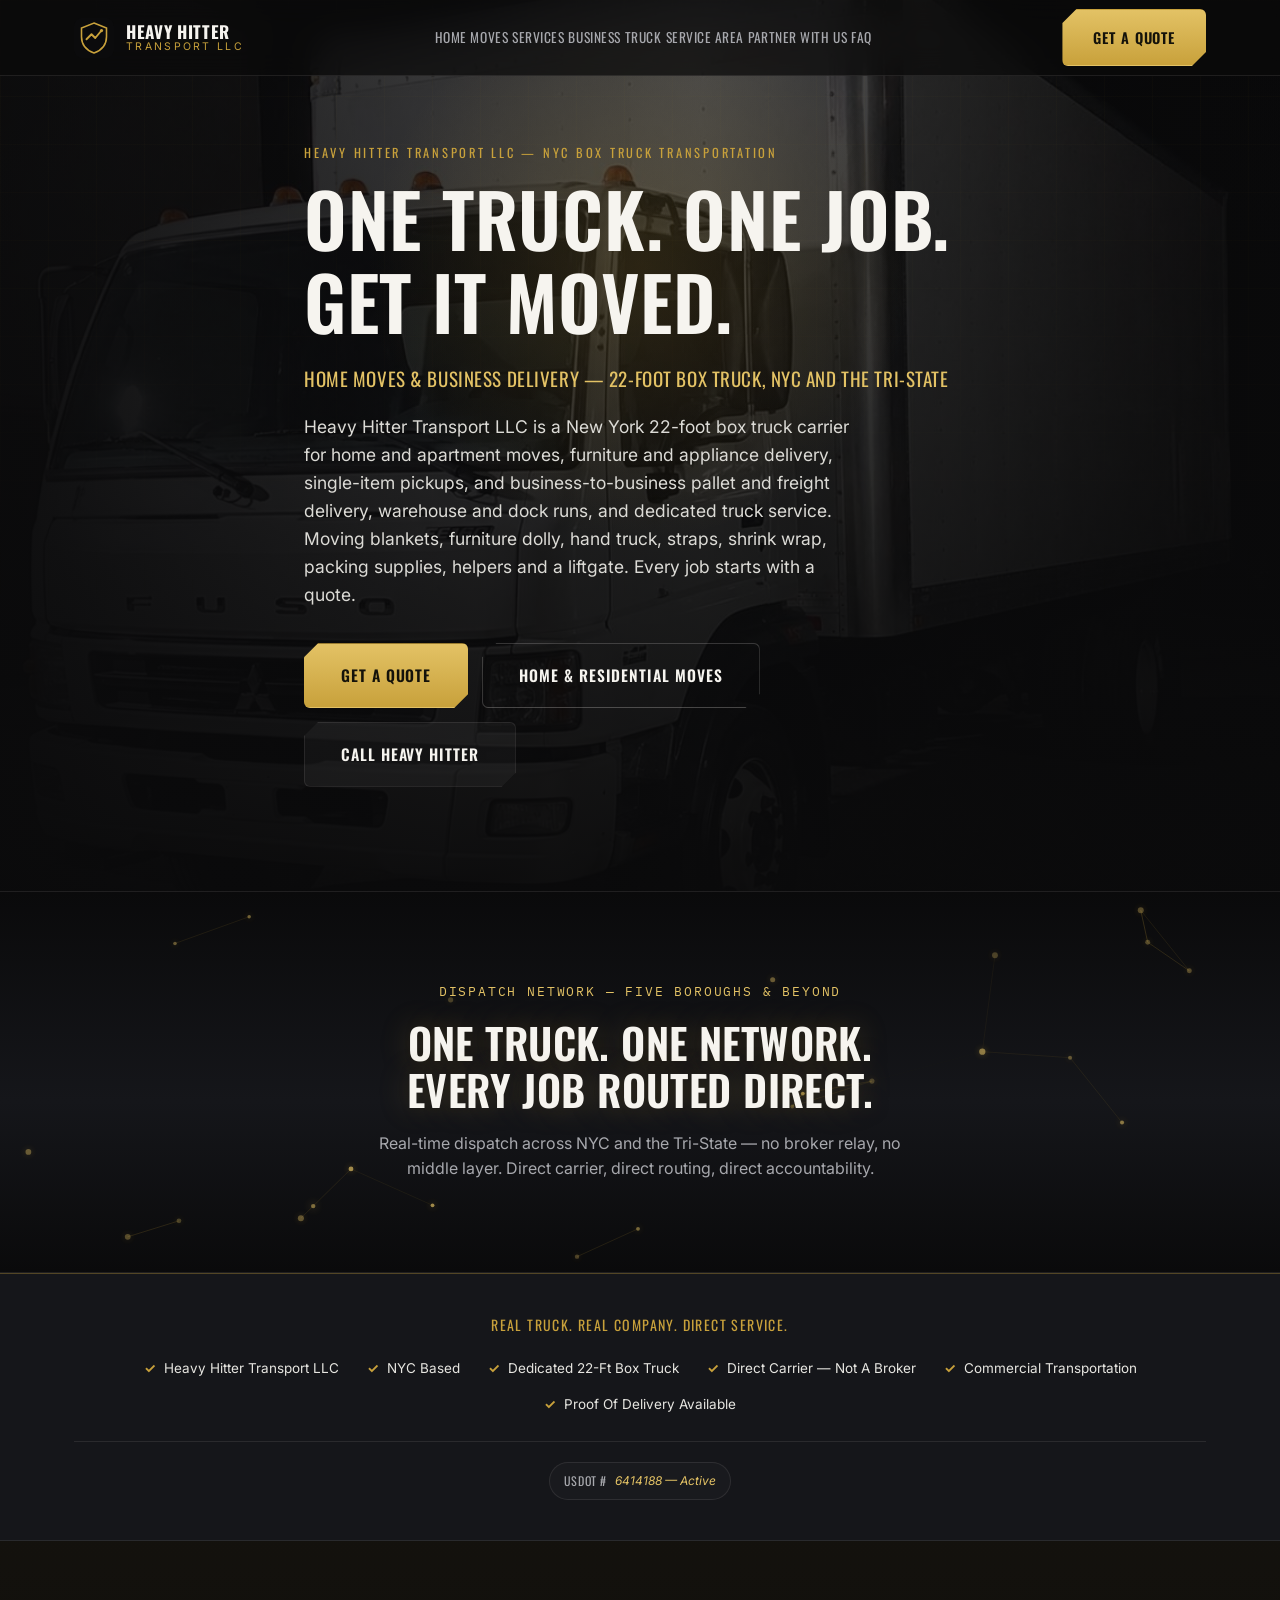
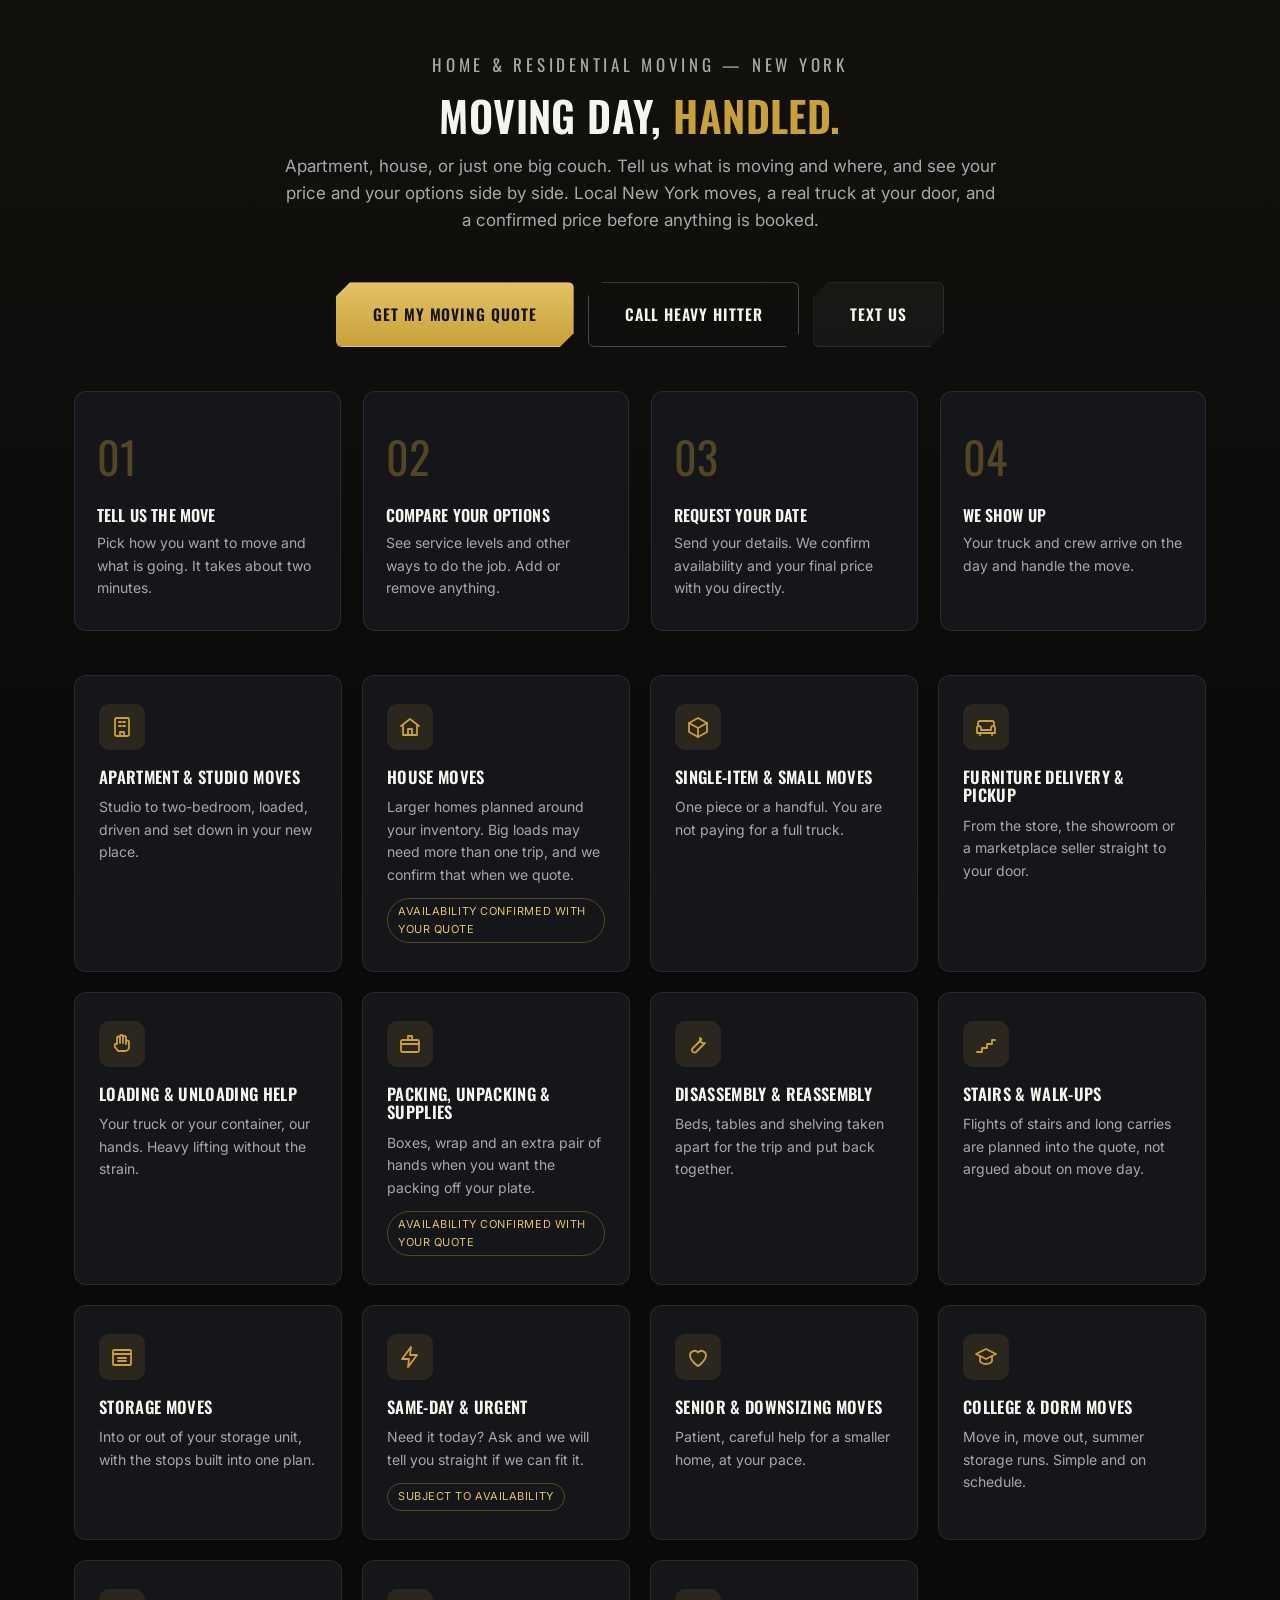
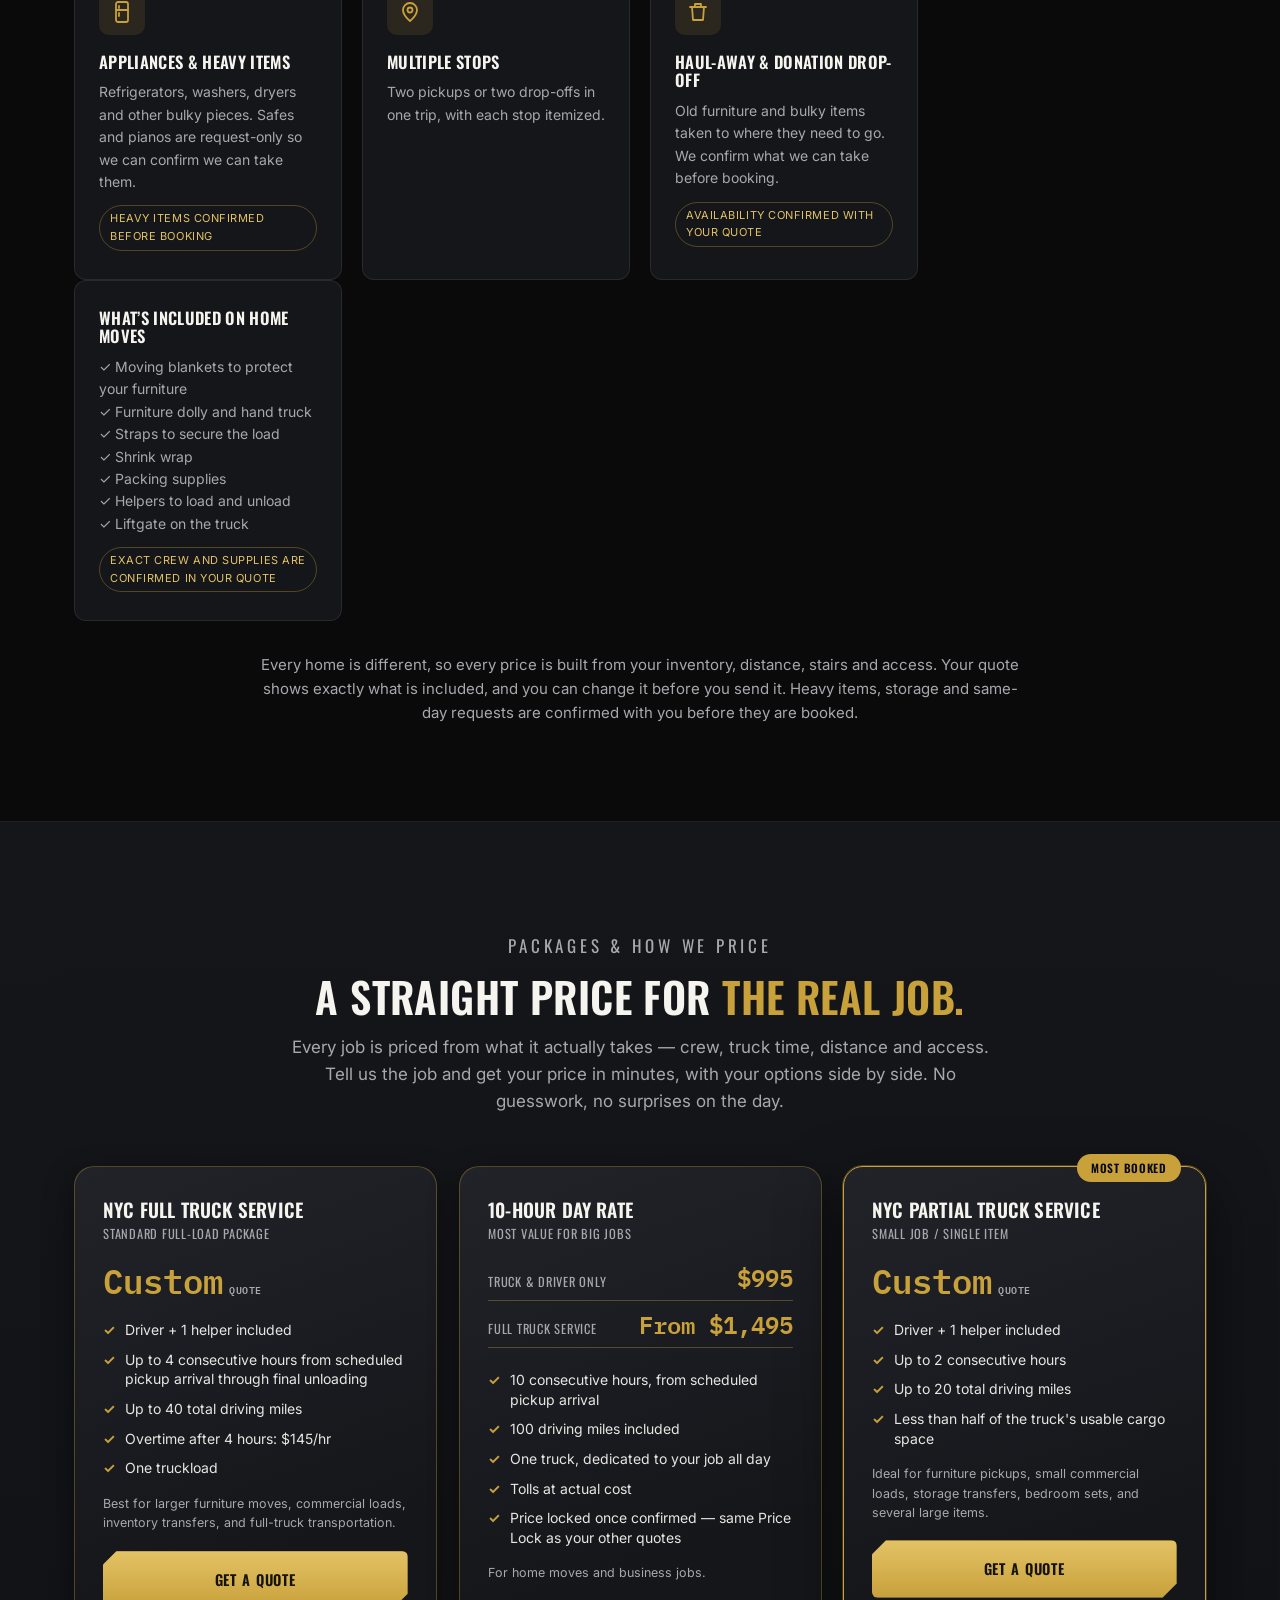
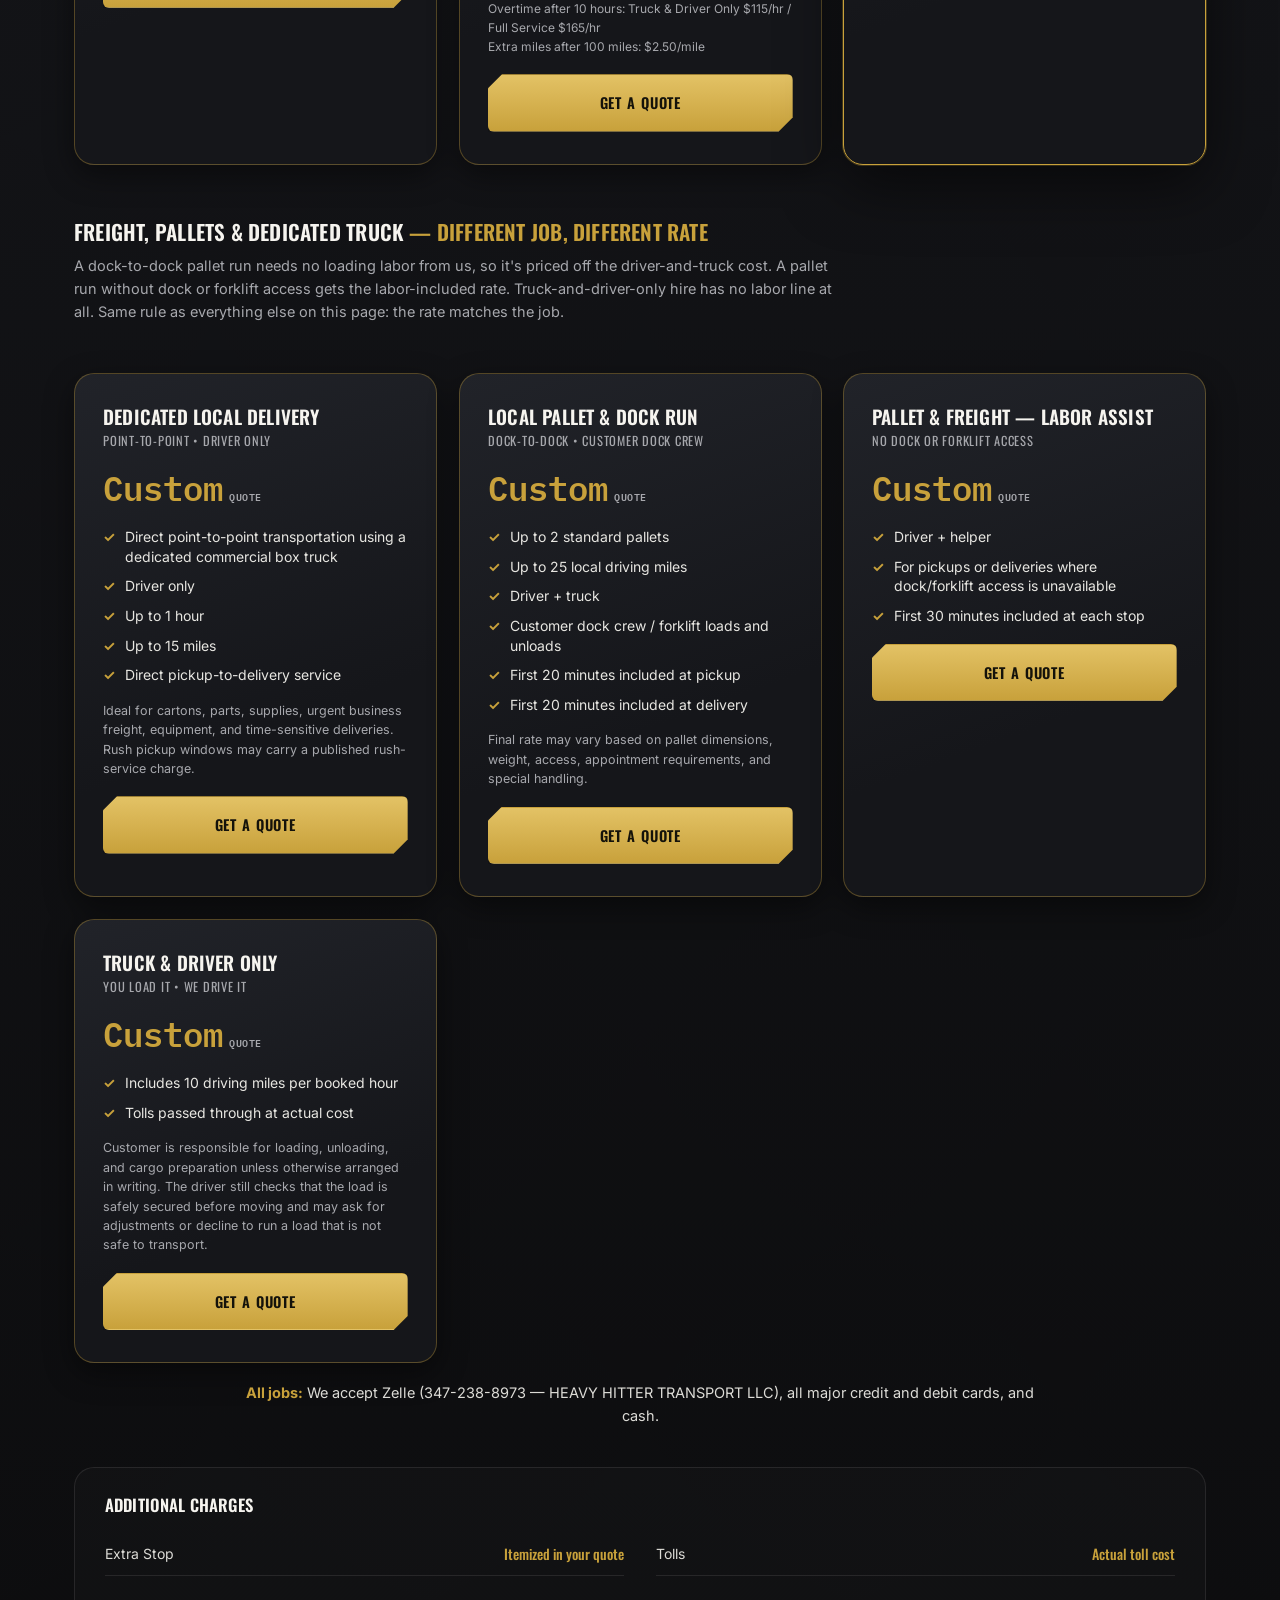
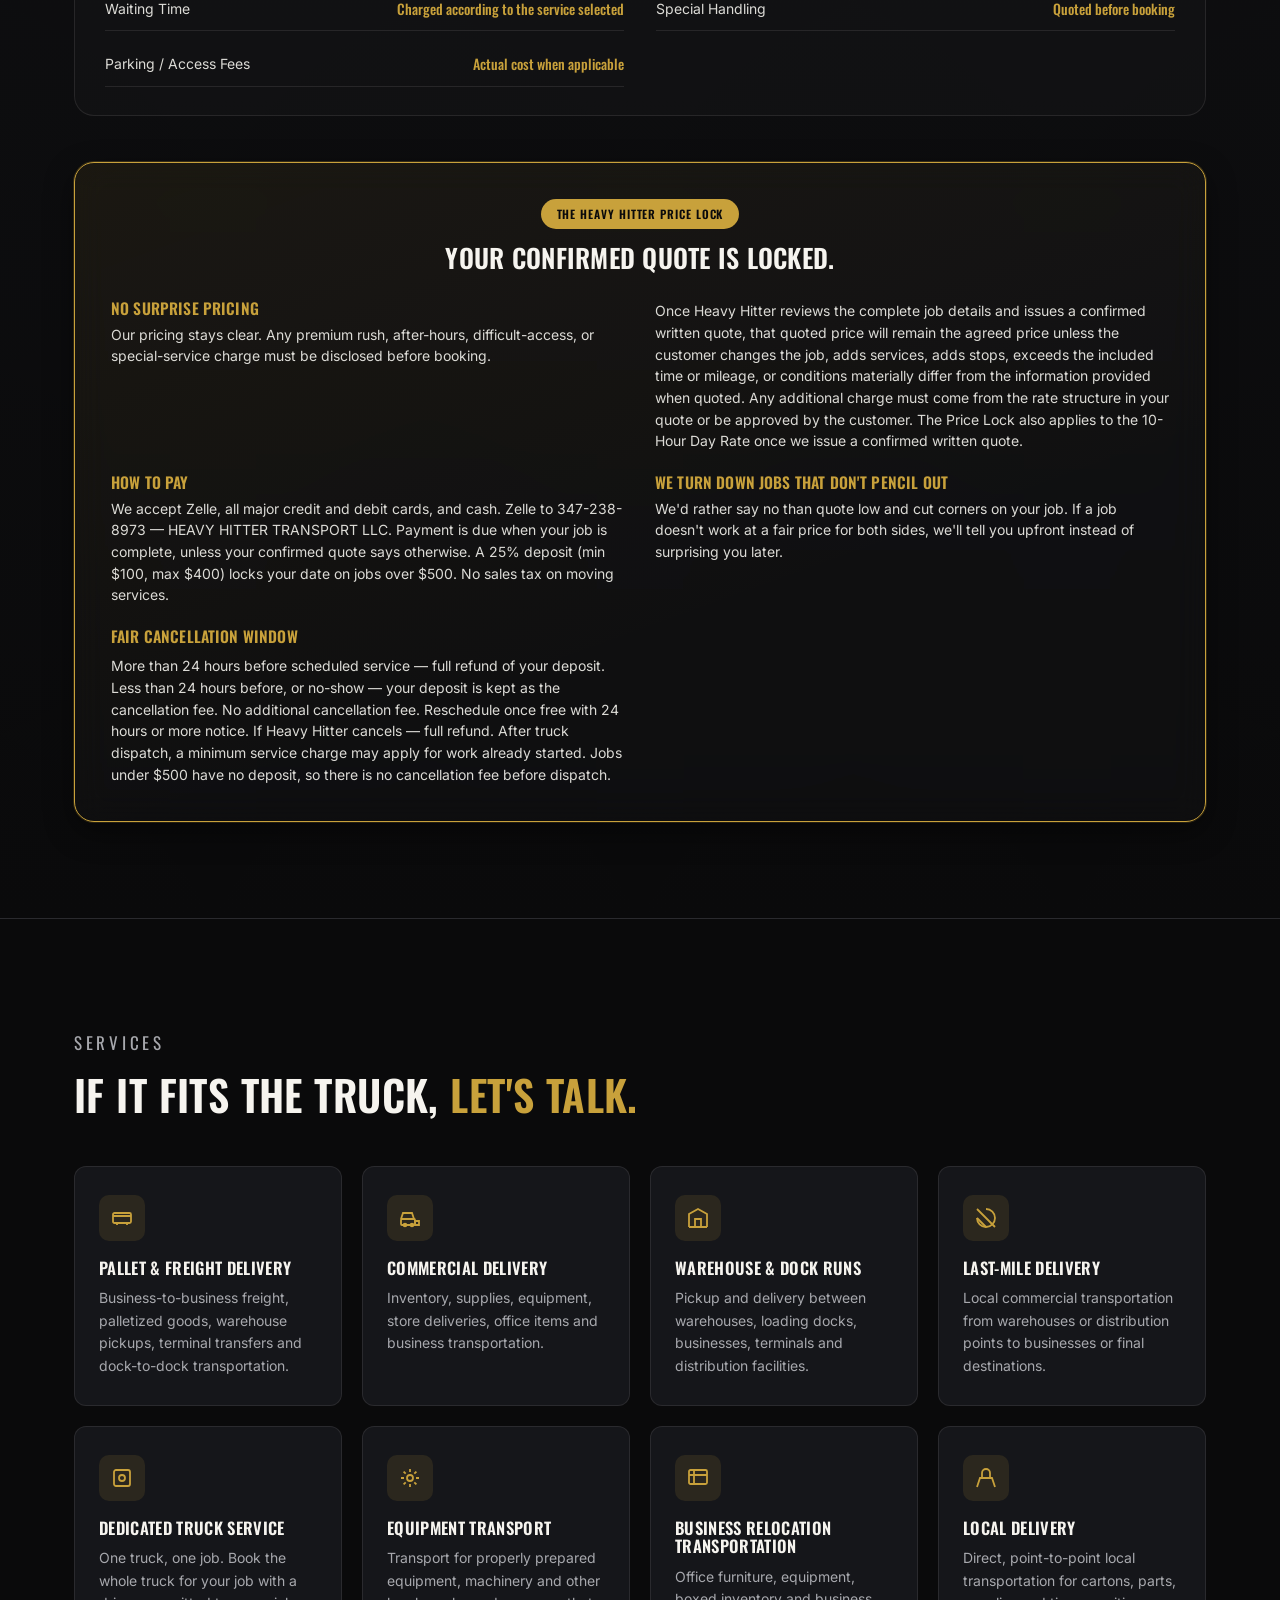
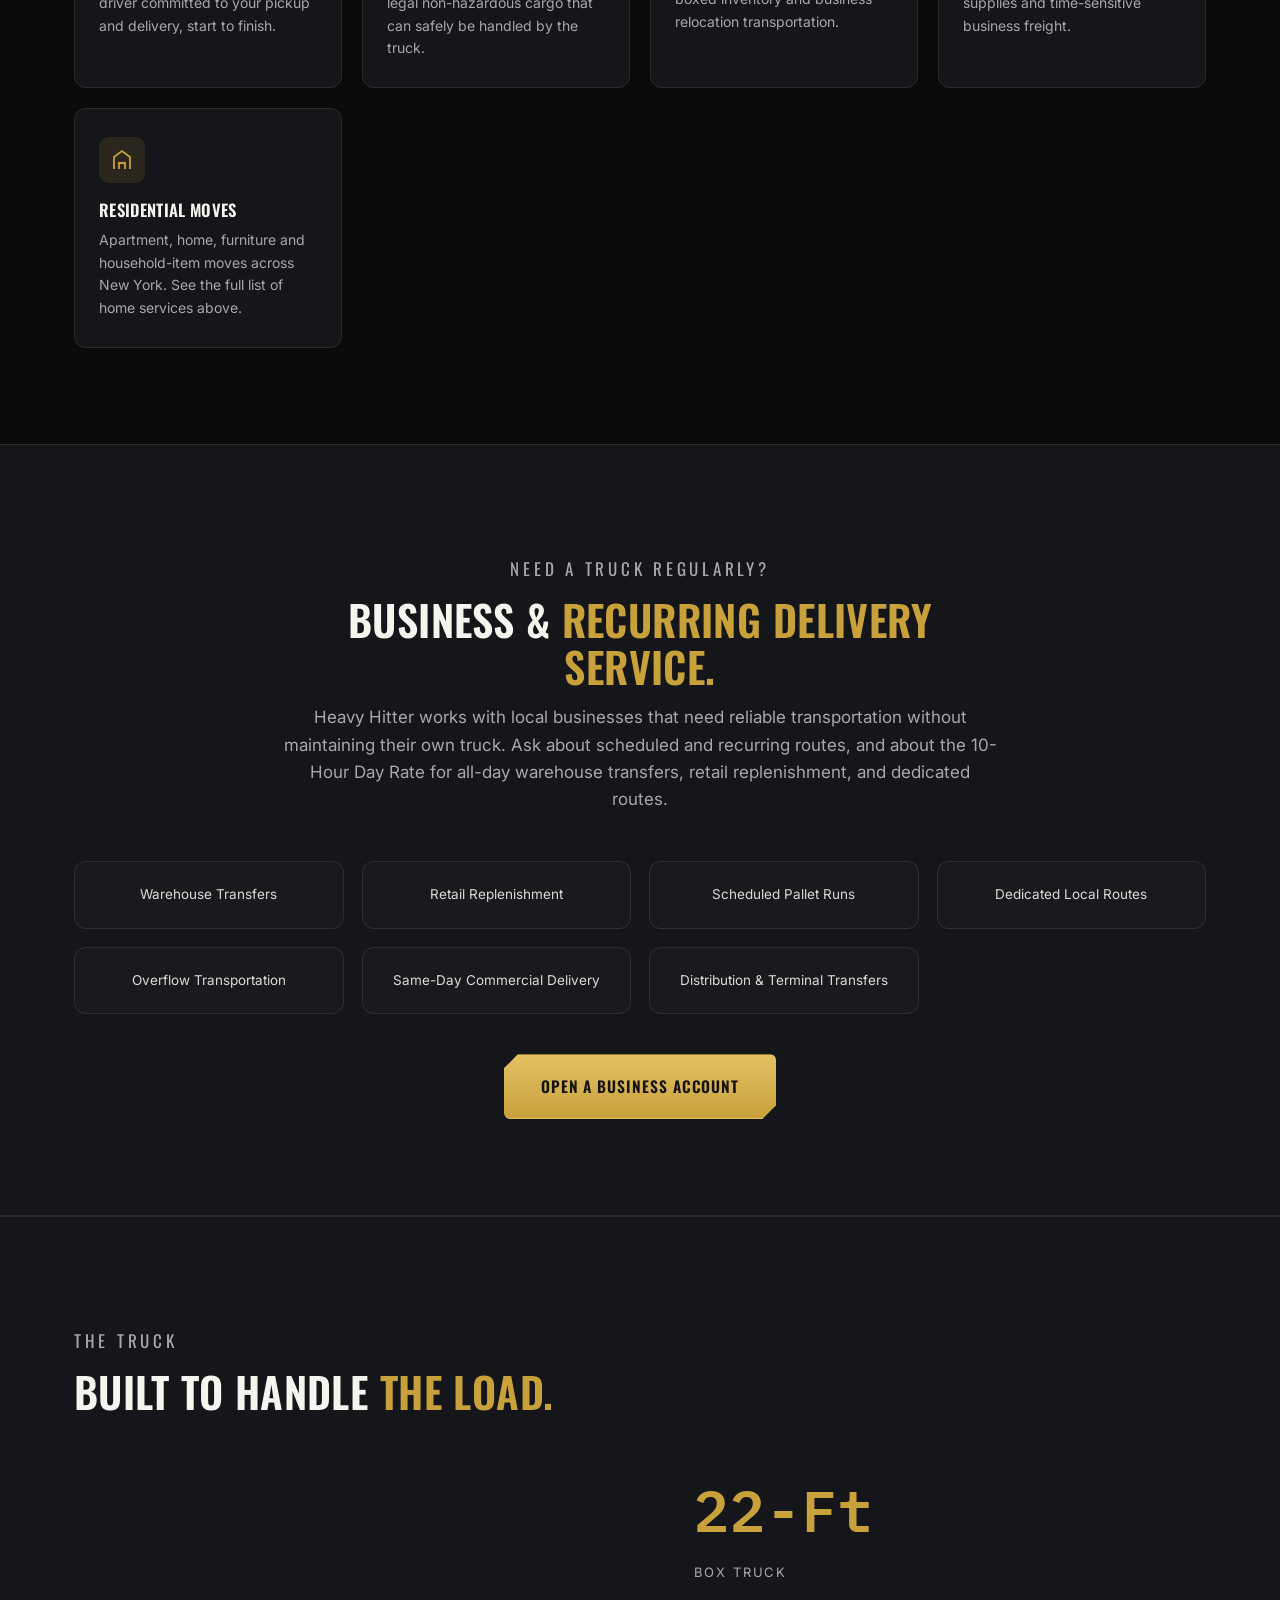
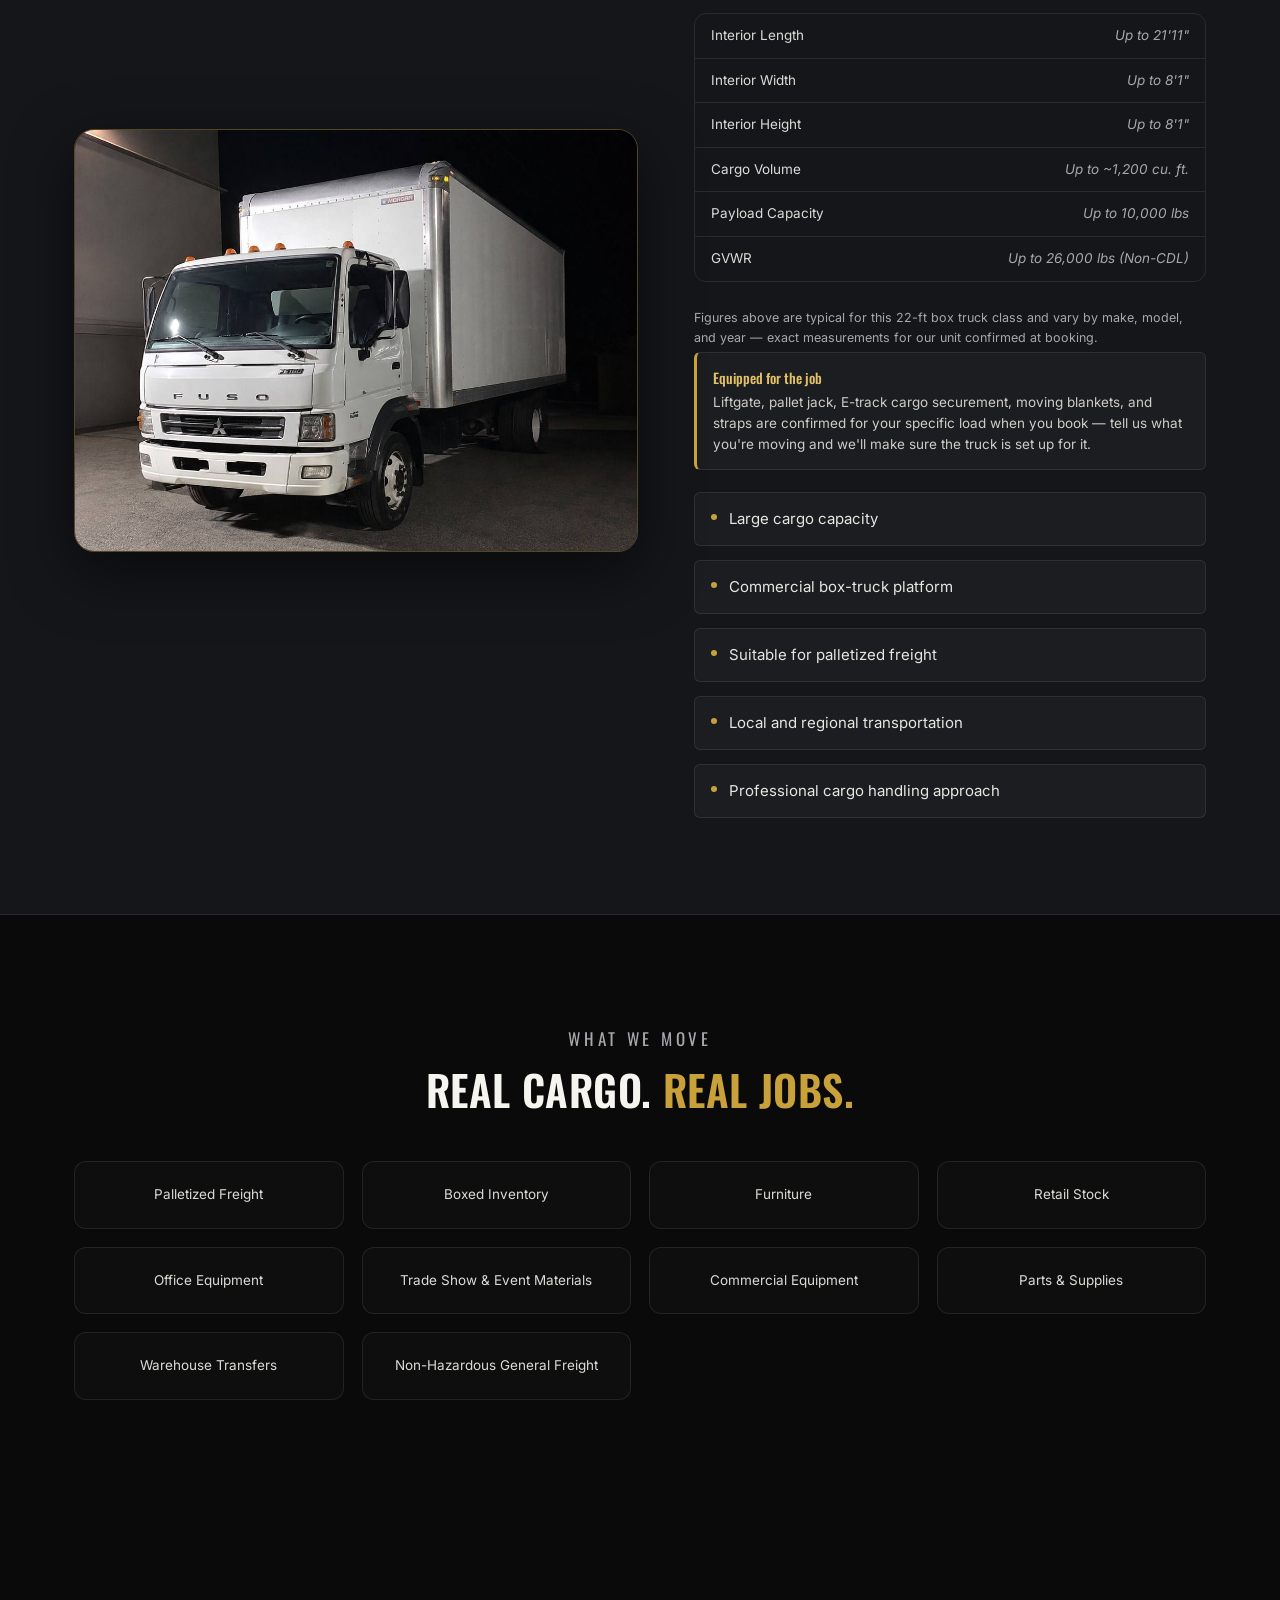
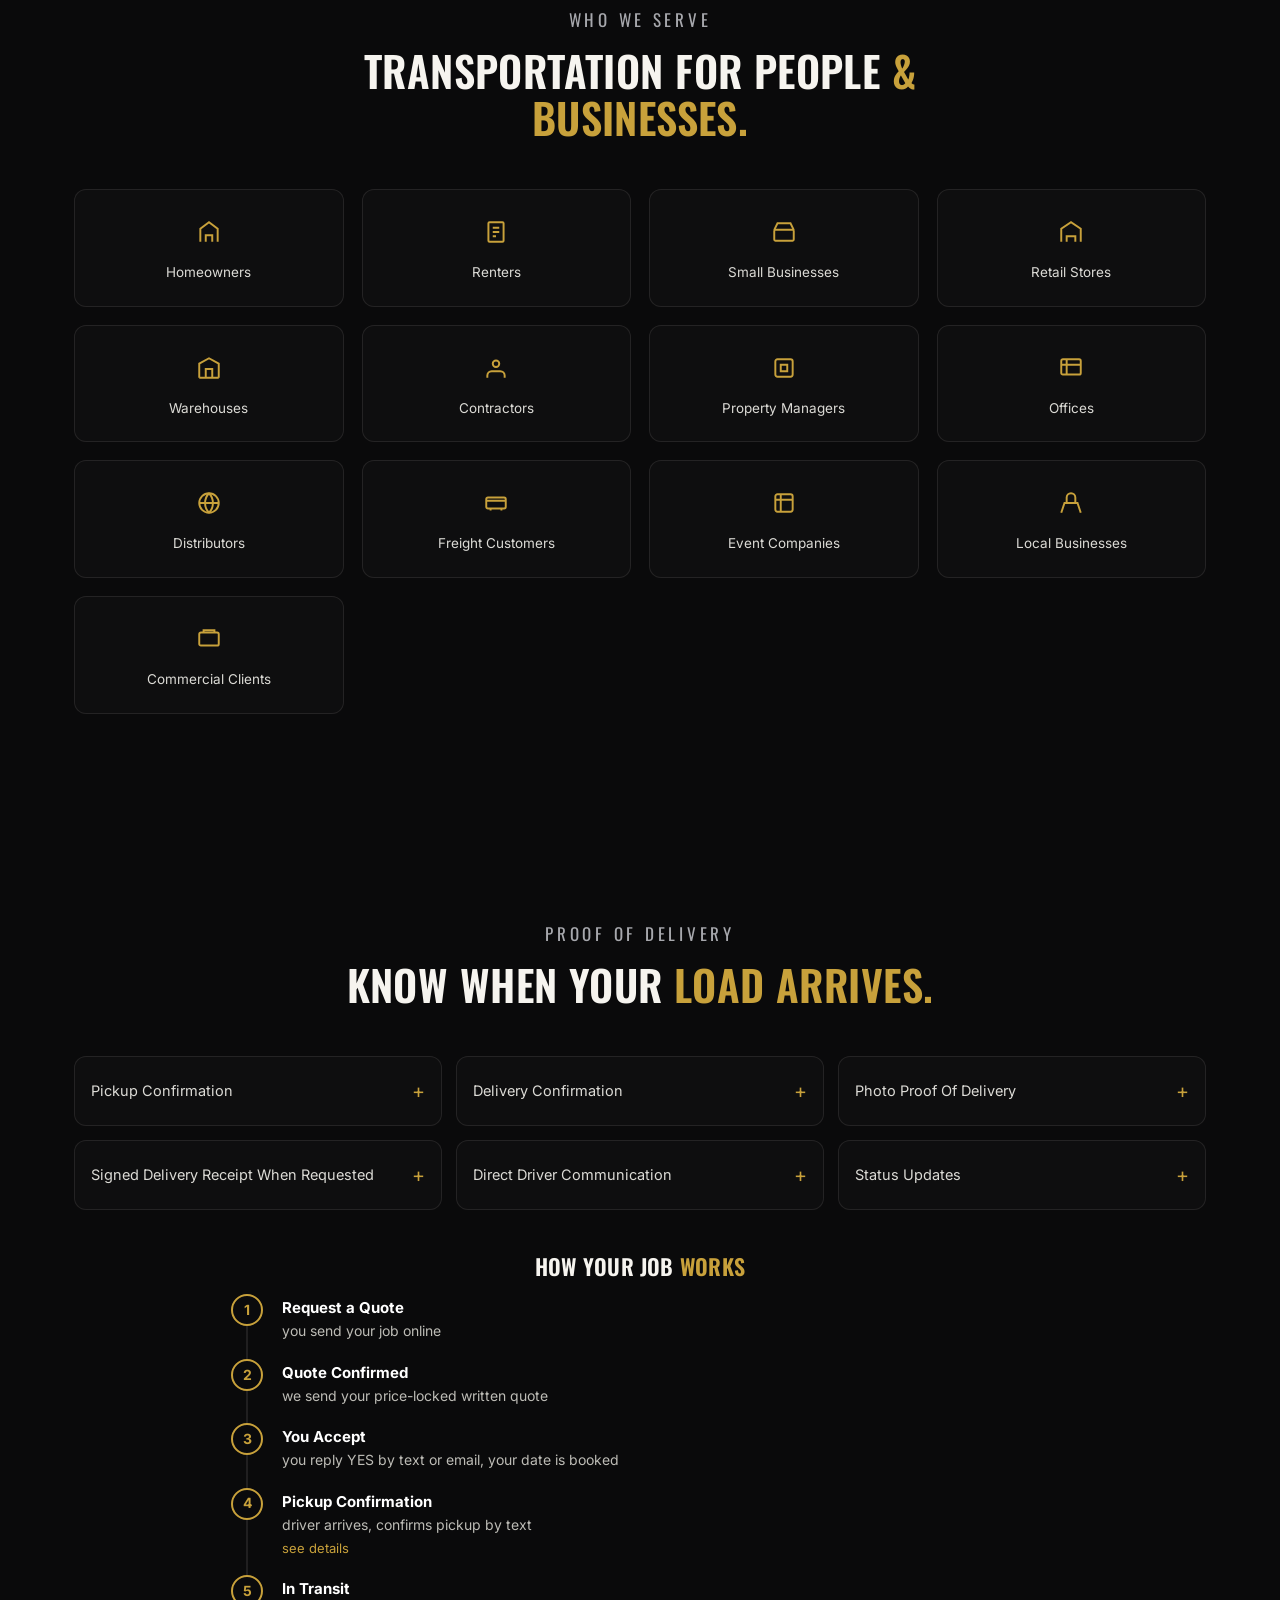
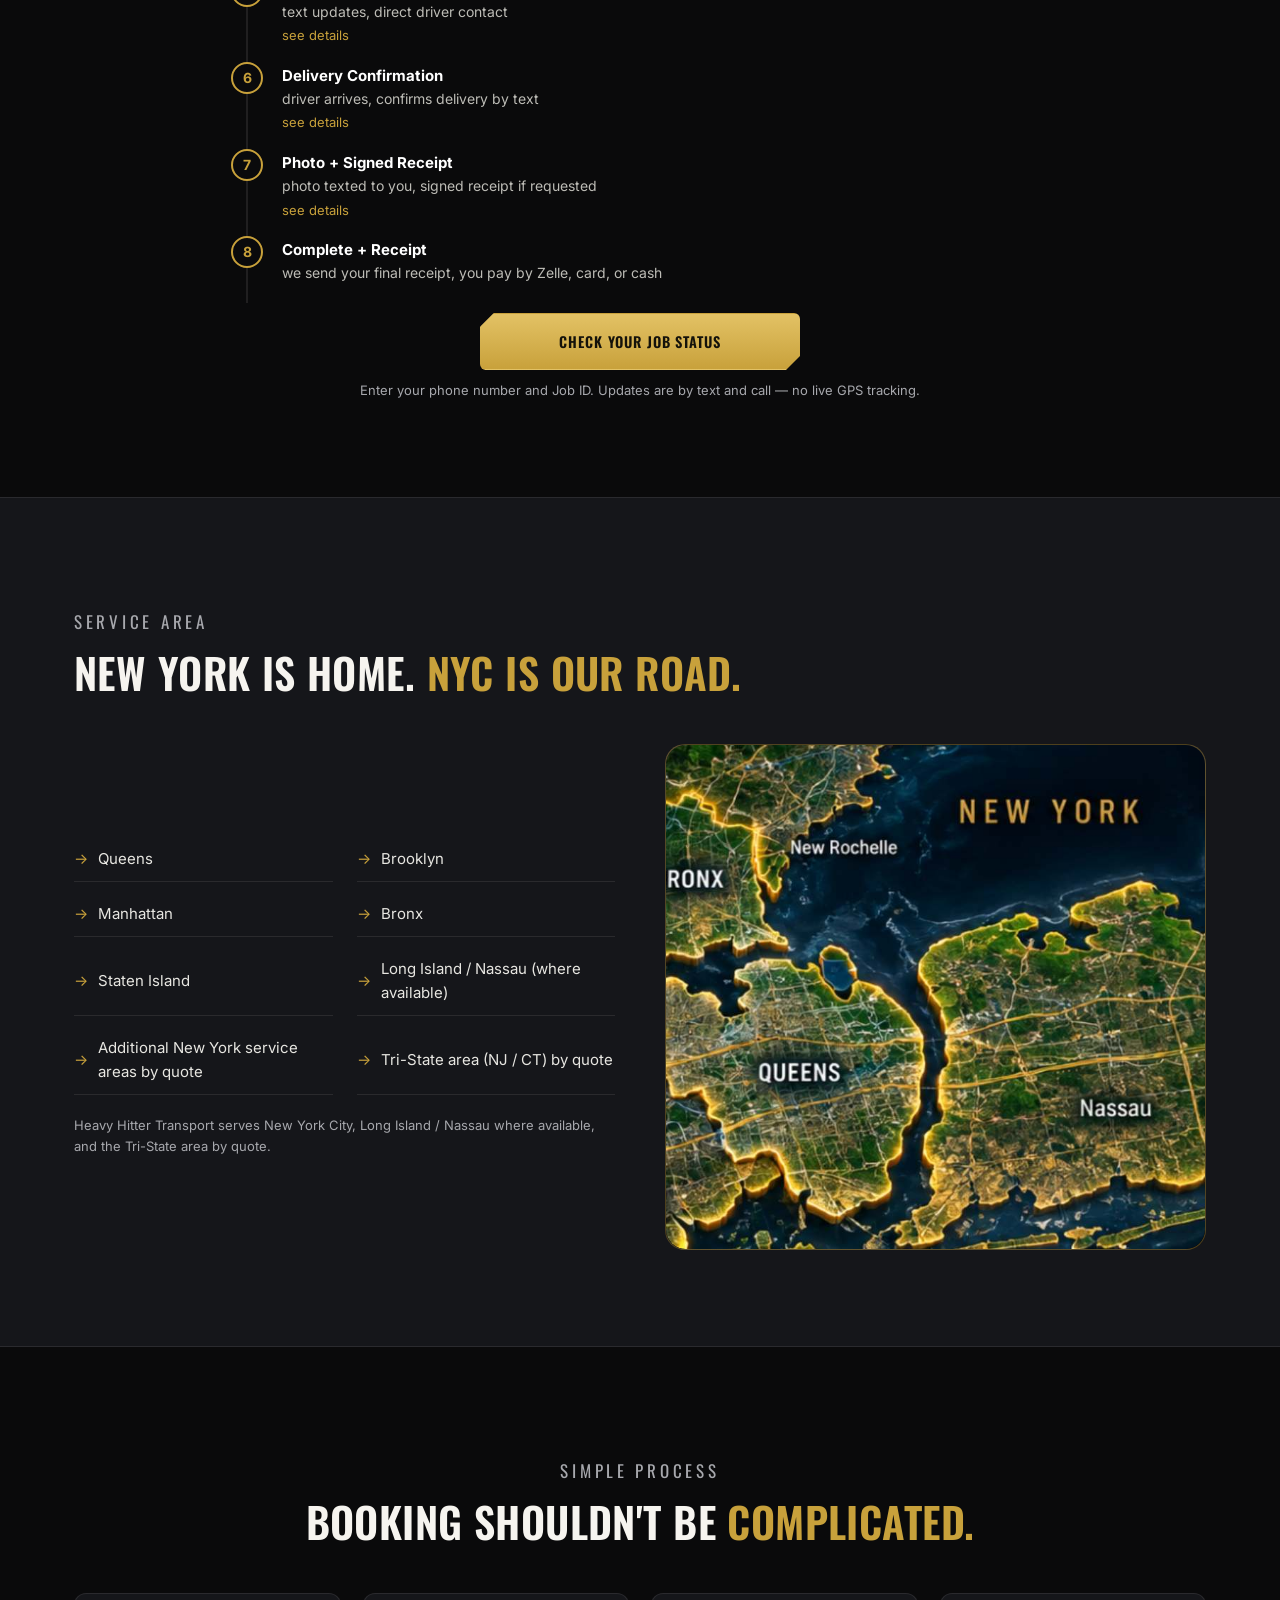
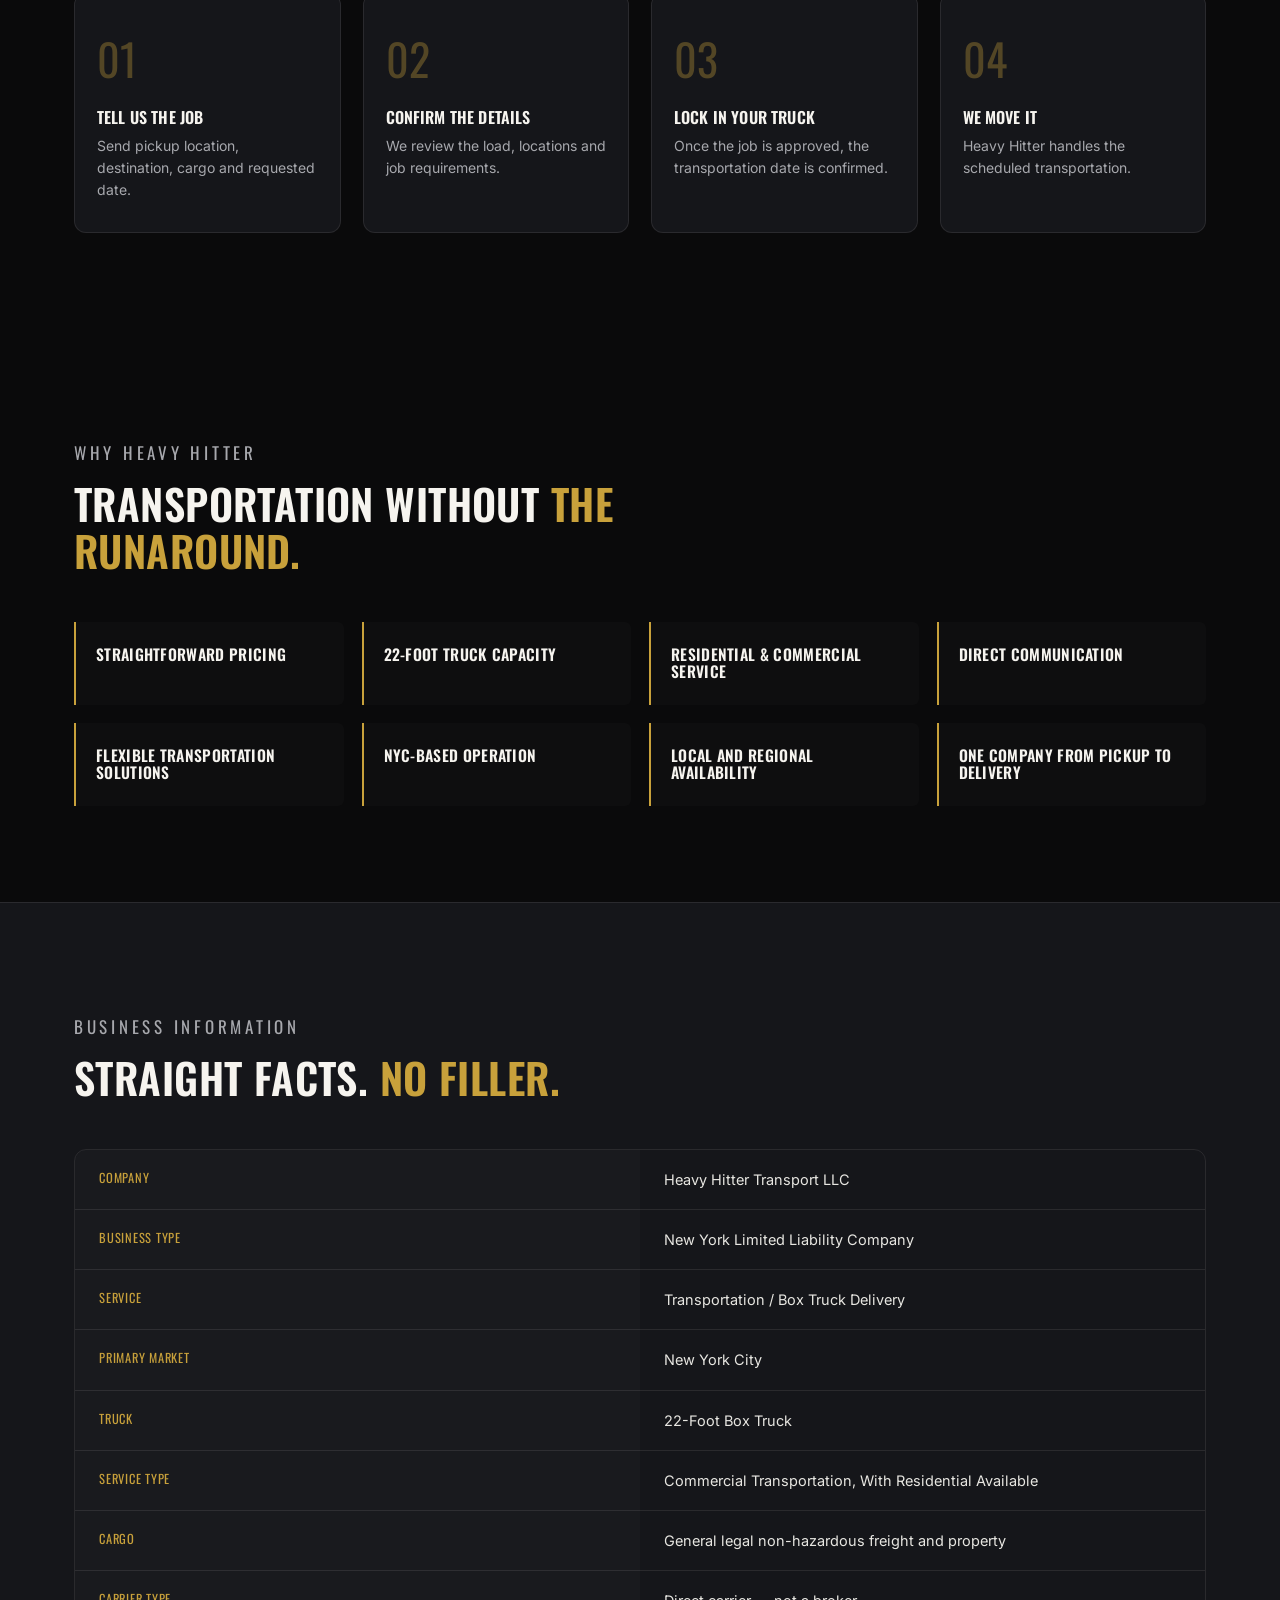
==== commit f13f8346: "Release 2026-11-13: index.html" ====
--- a/index.html
+++ b/index.html
@@ -30,11 +30,11 @@
 <meta name="twitter:image" content="https://www.heavyhittertransport.com/assets/images/hero-truck.jpg" />
 <meta name="twitter:image:alt" content="Heavy Hitter Transport LLC box truck" />
 
-<link rel="icon" href="favicon.svg" type="image/svg+xml" />
+<link rel="icon" href="/favicon.svg" type="image/svg+xml" />
 <link rel="preconnect" href="https://fonts.googleapis.com" />
 <link rel="preconnect" href="https://fonts.gstatic.com" crossorigin />
 <link href="https://fonts.googleapis.com/css2?family=Inter:wght@400;500;600;700&family=Oswald:wght@500;600;700&family=IBM+Plex+Mono:wght@500;600&display=swap" rel="stylesheet" />
-<link rel="stylesheet" href="assets/css/styles.css" />
+<link rel="stylesheet" href="/assets/css/styles.css" />
 
 <script type="application/ld+json">
 {
@@ -131,14 +131,14 @@
   <!-- ============ HERO ============ -->
   <section class="hero" id="top">
     <div class="hero-bg">
-      <img src="assets/images/hero-truck.jpg" alt="Heavy Hitter Transport's actual 22-foot Fuso box truck on location in New York" width="1400" height="788" fetchpriority="high" />
+      <img src="/assets/images/hero-truck.jpg" alt="Heavy Hitter Transport's actual 22-foot Fuso box truck on location in New York" width="1400" height="788" fetchpriority="high" />
     </div>
     <div class="hero-grid-overlay" aria-hidden="true"></div>
     <div class="hero-glow" id="hero-glow" aria-hidden="true"></div>
     <div class="container hero-inner">
       <p class="eyebrow reveal">Heavy Hitter Transport LLC &mdash; NYC Box Truck Transportation</p>
       <h1 class="reveal">ONE TRUCK. ONE JOB.<br />GET IT MOVED.</h1>
-      <p class="subhead reveal">Home Moves &amp; Business Delivery &mdash; 22-Foot Box Truck, New York</p>
+      <p class="subhead reveal">Home Moves &amp; Business Delivery &mdash; 22-Foot Box Truck, NYC and the Tri-State</p>
       <p class="lede reveal">
         Heavy Hitter Transport LLC is a New York 22-foot box truck carrier for home and apartment
         moves, furniture and appliance delivery, single-item pickups, and business-to-business
@@ -328,10 +328,32 @@
             <li>Driver + 1 helper included</li>
             <li>Up to 4 consecutive hours from scheduled pickup arrival through final unloading</li>
             <li>Up to 40 total driving miles</li>
+            <li>Overtime after 4 hours: $145/hr</li>
             <li>One truckload</li>
           </ul>
           <p class="tier-note">Best for larger furniture moves, commercial loads, inventory transfers, and full-truck transportation.</p>
           <a href="https://heavy-hitter-job-builder-9hr90.surething.host/?s=moving" class="btn btn-gold btn-block tier-cta">Get a Quote</a>
+        </div>
+
+        <div class="tier-card tier-dayrate">
+          <div class="tier-head">
+            <h3>10-Hour Day Rate</h3>
+            <p>Most Value for Big Jobs</p>
+          </div>
+          <div class="tier-price-multi">
+            <div class="tpm-row"><span class="tpm-k">Truck &amp; Driver Only</span><span class="tpm-v">$995</span></div>
+            <div class="tpm-row"><span class="tpm-k">Full Truck Service</span><span class="tpm-v">From $1,495</span></div>
+          </div>
+          <ul class="tier-list">
+            <li>10 consecutive hours, from scheduled pickup arrival</li>
+            <li>100 driving miles included</li>
+            <li>One truck, dedicated to your job all day</li>
+            <li>Tolls at actual cost</li>
+            <li>Price locked once confirmed &mdash; same Price Lock as your other quotes</li>
+          </ul>
+          <p class="tier-note">For home moves and business jobs.</p>
+          <p class="tier-note tier-small">Overtime after 10 hours: Truck &amp; Driver Only $115/hr / Full Service $165/hr<br />Extra miles after 100 miles: $2.50/mile</p>
+          <a href="https://heavy-hitter-job-builder-9hr90.surething.host/?s=dayRate" class="btn btn-gold btn-block tier-cta">Get a Quote</a>
         </div>
 
         <div class="tier-card featured">
@@ -350,6 +372,7 @@
           <p class="tier-note">Ideal for furniture pickups, small commercial loads, storage transfers, bedroom sets, and several large items.</p>
           <a href="https://heavy-hitter-job-builder-9hr90.surething.host/?s=moving" class="btn btn-gold btn-block tier-cta">Get a Quote</a>
         </div>
+
       </div>
 
       <div class="pricing-subhead reveal">
@@ -426,6 +449,8 @@
         </div>
       </div>
 
+      <p class="pay-line reveal"><strong>All jobs:</strong> We accept Zelle (347-238-8973 &mdash; HEAVY HITTER TRANSPORT LLC), all major credit and debit cards, and cash.</p>
+
       <div class="rate-extras reveal">
         <h3>Additional Charges</h3>
         <div class="extras-grid">
@@ -450,12 +475,15 @@
               or special-service charge must be disclosed before booking.</p>
           </div>
           <div class="guarantee-item">
-            <h4>Your Confirmed Quote Is Locked</h4>
             <p>Once Heavy Hitter reviews the complete job details and issues a confirmed written quote, that
               quoted price will remain the agreed price unless the customer changes the job, adds services,
               adds stops, exceeds the included time or mileage, or conditions materially differ from the
               information provided when quoted. Any additional charge must come from the rate structure in your quote
-              or be approved by the customer.</p>
+              or be approved by the customer. The Price Lock also applies to the 10-Hour Day Rate once we issue a confirmed written quote.</p>
+          </div>
+          <div class="guarantee-item">
+            <h4>How to Pay</h4>
+            <p>We accept Zelle, all major credit and debit cards, and cash. Zelle to 347-238-8973 &mdash; HEAVY HITTER TRANSPORT LLC. Payment is due when your job is complete, unless your confirmed quote says otherwise. A 25% deposit (min $100, max $400) locks your date on jobs over $500. No sales tax on moving services.</p>
           </div>
           <div class="guarantee-item">
             <h4>We Turn Down Jobs That Don't Pencil Out</h4>
@@ -464,12 +492,7 @@
           </div>
           <div class="guarantee-item">
             <h4>Fair Cancellation Window</h4>
-            <div class="cancellation-table">
-              <div class="cancel-row"><span class="k">24+ hours before scheduled service</span><span class="v">No cancellation fee</span></div>
-              <div class="cancel-row"><span class="k">Less than 24 hours</span><span class="v">Cancellation fee may apply</span></div>
-              <div class="cancel-row"><span class="k">After truck dispatch</span><span class="v">Applicable minimum service charge may apply</span></div>
-            </div>
-            <p class="cancel-note">The exact cancellation amount will always be disclosed during booking.</p>
+            <p class="cancel-note">More than 24 hours before scheduled service — full refund of your deposit. Less than 24 hours before, or no-show — your deposit is kept as the cancellation fee. No additional cancellation fee. Reschedule once free with 24 hours or more notice. If Heavy Hitter cancels — full refund. After truck dispatch, a minimum service charge may apply for work already started. Jobs under $500 have no deposit, so there is no cancellation fee before dispatch.</p>
           </div>
         </div>
       </div>
@@ -569,7 +592,7 @@
         <h2>Business &amp; <span class="gold">Recurring Delivery Service.</span></h2>
         <p>
           Heavy Hitter works with local businesses that need reliable transportation without maintaining
-          their own truck. Ask about scheduled, recurring, and dedicated routes.
+          their own truck. Ask about scheduled and recurring routes, and about the 10-Hour Day Rate for all-day warehouse transfers, retail replenishment, and dedicated routes.
         </p>
       </div>
 
@@ -599,7 +622,7 @@
 
       <div class="truck-layout">
         <div class="truck-photo reveal">
-          <img src="assets/images/truck-detail.jpg" alt="Heavy Hitter Transport's actual 22-foot Fuso box truck cargo box, side view" width="1100" height="825" loading="lazy" />
+          <img src="/assets/images/truck-detail.jpg" alt="Heavy Hitter Transport's actual 22-foot Fuso box truck cargo box, side view" width="1100" height="825" loading="lazy" />
         </div>
 
         <div class="truck-copy reveal">
@@ -694,13 +717,46 @@
         <h2>Know When Your <span class="gold">Load Arrives.</span></h2>
       </div>
 
-      <div class="serve-grid reveal">
-        <div class="serve-item"><span>Pickup Confirmation</span></div>
-        <div class="serve-item"><span>Delivery Confirmation</span></div>
-        <div class="serve-item"><span>Photo Proof Of Delivery</span></div>
-        <div class="serve-item"><span>Signed Delivery Receipt When Requested</span></div>
-        <div class="serve-item"><span>Direct Driver Communication</span></div>
-        <div class="serve-item"><span>Status Updates</span></div>
+      <div class="pod-grid reveal">
+        <div class="pod-card" id="pod-1">
+          <button type="button" class="pod-q" aria-expanded="false" aria-controls="pod-a-1">Pickup Confirmation <span class="plus">+</span></button>
+          <div class="pod-a" id="pod-a-1" role="region"><p>When we arrive, we confirm pickup by text with the time, what was loaded, and how many items or pallets. You will get that text before we leave pickup.</p></div>
+        </div>
+        <div class="pod-card" id="pod-2">
+          <button type="button" class="pod-q" aria-expanded="false" aria-controls="pod-a-2">Delivery Confirmation <span class="plus">+</span></button>
+          <div class="pod-a" id="pod-a-2" role="region"><p>When we arrive at delivery, we confirm delivery by text with the time and what was delivered.</p></div>
+        </div>
+        <div class="pod-card" id="pod-3">
+          <button type="button" class="pod-q" aria-expanded="false" aria-controls="pod-a-3">Photo Proof Of Delivery <span class="plus">+</span></button>
+          <div class="pod-a" id="pod-a-3" role="region"><p>At delivery we take a photo of your items at the door or dock and text it to you. That photo is your proof of delivery.</p></div>
+        </div>
+        <div class="pod-card" id="pod-4">
+          <button type="button" class="pod-q" aria-expanded="false" aria-controls="pod-a-4">Signed Delivery Receipt When Requested <span class="plus">+</span></button>
+          <div class="pod-a" id="pod-a-4" role="region"><p>If you ask for a signed receipt, you sign on the driver's phone or on paper at delivery. We text or email you a copy with the date, time, and your name.</p></div>
+        </div>
+        <div class="pod-card" id="pod-5">
+          <button type="button" class="pod-q" aria-expanded="false" aria-controls="pod-a-5">Direct Driver Communication <span class="plus">+</span></button>
+          <div class="pod-a" id="pod-a-5" role="region"><p>Call or text (347) 832-5320 to reach the driver directly on job day. No call centre, no broker.</p></div>
+        </div>
+        <div class="pod-card" id="pod-6">
+          <button type="button" class="pod-q" aria-expanded="false" aria-controls="pod-a-6">Status Updates <span class="plus">+</span></button>
+          <div class="pod-a" id="pod-a-6" role="region"><p>You get text updates at: booked, en route to pickup, picked up, en route to delivery, delivered. No live GPS tracking &mdash; updates are by text and call.</p></div>
+        </div>
+      </div>
+      <div class="job-flow reveal">
+        <h3>How Your Job <span class="gold">Works</span></h3>
+        <ol class="flow-list">
+          <li><span class="flow-n">1</span><div><strong>Request a Quote</strong><span>you send your job online</span></div></li>
+          <li><span class="flow-n">2</span><div><strong>Quote Confirmed</strong><span>we send your price-locked written quote</span></div></li>
+          <li><span class="flow-n">3</span><div><strong>You Accept</strong><span>you reply YES by text or email, your date is booked</span></div></li>
+          <li><span class="flow-n">4</span><div><strong>Pickup Confirmation</strong><span>driver arrives, confirms pickup by text</span> <a class="flow-link" href="#pod-1" data-pod="1">see details</a></div></li>
+          <li><span class="flow-n">5</span><div><strong>In Transit</strong><span>text updates, direct driver contact</span> <a class="flow-link" href="#pod-6" data-pod="6">see details</a></div></li>
+          <li><span class="flow-n">6</span><div><strong>Delivery Confirmation</strong><span>driver arrives, confirms delivery by text</span> <a class="flow-link" href="#pod-2" data-pod="2">see details</a></div></li>
+          <li><span class="flow-n">7</span><div><strong>Photo + Signed Receipt</strong><span>photo texted to you, signed receipt if requested</span> <a class="flow-link" href="#pod-3" data-pod="3">see details</a></div></li>
+          <li><span class="flow-n">8</span><div><strong>Complete + Receipt</strong><span>we send your final receipt, you pay by Zelle, card, or cash</span></div></li>
+        </ol>
+        <a class="btn btn-gold pod-status-btn" href="https://heavy-hitter-job-builder-9hr90.surething.host/status.html">Check Your Job Status</a>
+        <p class="flow-note">Enter your phone number and Job ID. Updates are by text and call &mdash; no live GPS tracking.</p>
       </div>
     </div>
   </section>
@@ -723,6 +779,7 @@
             <li>Staten Island</li>
             <li>Long Island / Nassau (where available)</li>
             <li>Additional New York service areas by quote</li>
+            <li>Tri-State area (NJ / CT) by quote</li>
             <!-- New Jersey and Connecticut are built into the site but intentionally not
                  advertised as active service until interstate operating authority is confirmed.
                  See SERVICE_AREA_FUTURE in assets/js/main.js to reactivate without a redesign.
@@ -731,12 +788,12 @@
             -->
           </ul>
           <p class="area-note">
-            Heavy Hitter Transport currently serves New York City and additional New York areas by quote.
+            Heavy Hitter Transport serves New York City, Long Island / Nassau where available, and the Tri-State area by quote.
           </p>
         </div>
 
         <div class="map-visual map-photo reveal" role="img" aria-label="Satellite map of New York: the Bronx, Queens and Nassau County, Long Island">
-          <img src="assets/images/service-area-ny.jpg" alt="Satellite map of New York showing the Bronx, Queens and Nassau County on Long Island" width="760" height="711" loading="lazy" decoding="async" />
+          <img src="/assets/images/service-area-ny.jpg" alt="Satellite map of New York showing the Bronx, Queens and Nassau County on Long Island" width="760" height="711" loading="lazy" decoding="async" />
         </div>
       </div>
     </div>
@@ -1068,7 +1125,7 @@
         <div class="partner-info-block">
           <h3>Coverage Area</h3>
           <p>
-            NYC's five boroughs and the tri-state area (NY / NJ / CT) for local and regional
+            NYC's five boroughs, with NJ and CT by quote, for local and regional
             assignments. Operators with active MC authority are eligible for out-of-state runs.
           </p>
         </div>
@@ -1243,7 +1300,7 @@
         </div>
         <div class="faq-item">
           <button class="faq-q" aria-expanded="false">Can I book just the truck and driver? <span class="plus">+</span></button>
-          <div class="faq-a"><p>Yes. Truck &amp; Driver Only is available by the hour with a 2-hour minimum, and includes driving miles for each booked hour. Choose it in the quote builder to see your price.</p></div>
+          <div class="faq-a"><p>Yes. Truck &amp; Driver Only is available by the hour with a 2-hour minimum, and includes driving miles for each booked hour. A 10-hour day rate is also available: $995 Driver Only or From $1,495 Full Service, 10 hours, 100 miles included. Choose it in the quote builder to see your price.</p></div>
         </div>
         <div class="faq-item">
           <button class="faq-q" aria-expanded="false">Can you pick up pallets from a warehouse? <span class="plus">+</span></button>
@@ -1267,7 +1324,7 @@
         </div>
         <div class="faq-item">
           <button class="faq-q" aria-expanded="false">What happens if my job takes longer than expected? <span class="plus">+</span></button>
-          <div class="faq-a"><p>Extra time and extra mileage beyond what is included in your service are billed at the additional-time and additional-mileage rates for that service. There is no unexplained markup, and every charge appears in your quote.</p></div>
+          <div class="faq-a"><p>Extra time and extra mileage beyond what is included in your service are billed at the additional-time and additional-mileage rates for that service. Overtime rates are per package: NYC Full Truck Service (4-hour) overtime is $145/hr; 10-Hour Day Rate overtime is $115/hr (Truck &amp; Driver Only) or $165/hr (Full Truck Service). They are different packages with different rates. There is no unexplained markup, and every charge appears in your quote.</p></div>
         </div>
         <div class="faq-item">
           <button class="faq-q" aria-expanded="false">What items will Heavy Hitter not transport? <span class="plus">+</span></button>
@@ -1291,7 +1348,23 @@
         </div>
         <div class="faq-item">
           <button class="faq-q" aria-expanded="false">Where do you operate? <span class="plus">+</span></button>
-          <div class="faq-a"><p>Heavy Hitter currently serves New York City — Queens, Brooklyn, Manhattan, the Bronx, Staten Island, and Long Island/Nassau where available. Additional New York areas are available by quote.</p></div>
+          <div class="faq-a"><p>Heavy Hitter currently serves New York City — Queens, Brooklyn, Manhattan, the Bronx, Staten Island, and Long Island/Nassau where available. Additional New York areas and the Tri-State area are available by quote.</p></div>
+        </div>
+        <div class="faq-item">
+          <button class="faq-q" aria-expanded="false">Do you offer a day rate? <span class="plus">+</span></button>
+          <div class="faq-a"><p>Yes &mdash; for home moves and business jobs. 10 hours, 100 miles included &mdash; Truck &amp; Driver Only $995, Full Truck Service (driver + helper) from $1,495. Overtime is $115/hr Driver Only / $165/hr Full Service, extra miles $2.50/mile, tolls at cost. The clock starts at your scheduled pickup arrival and runs 10 consecutive hours.</p></div>
+        </div>
+        <div class="faq-item">
+          <button class="faq-q" aria-expanded="false">How do I pay? <span class="plus">+</span></button>
+          <div class="faq-a"><p>We accept Zelle to 347-238-8973 &mdash; HEAVY HITTER TRANSPORT LLC, all major credit and debit cards, and cash. Payment is due when your job is complete, unless your confirmed quote says otherwise. Your confirmed quote is price-locked, so the total you pay is the total in your quote plus any overtime or extra miles you approve.</p></div>
+        </div>
+        <div class="faq-item">
+          <button class="faq-q" aria-expanded="false">Do I need to pay a deposit? <span class="plus">+</span></button>
+          <div class="faq-a"><p>Yes, on jobs over $500 we take a 25% deposit to lock your date &mdash; minimum $100, maximum $400. For example, a $995 job is a $249 deposit, a $1,495 job is a $374 deposit. The deposit counts toward your total, it is not an extra fee. Cancel more than 24 hours before your scheduled service and you get a full refund. Cancel under 24 hours or no-show and the deposit is kept. You can reschedule once free with 24 hours or more notice. If we cancel, you get a full refund.</p></div>
+        </div>
+        <div class="faq-item">
+          <button class="faq-q" aria-expanded="false">Is there sales tax? <span class="plus">+</span></button>
+          <div class="faq-a"><p>No sales tax on moving services in New York. Boxes and packing supplies, if sold separately, are taxable where required by law.</p></div>
         </div>
       </div>
     </div>
@@ -1397,83 +1470,83 @@
            for an even row, or let the responsive breakpoints reflow it. -->
       <div class="gallery-grid reveal">
         <figure class="gallery-item">
-          <img src="assets/images/gallery-cargo-secured.jpg" alt="Inside Heavy Hitter's box truck with cargo strapped and secured with e-track ratchet straps" width="820" height="615" loading="lazy" />
+          <img src="/assets/images/gallery-cargo-secured.jpg" alt="Inside Heavy Hitter's box truck with cargo strapped and secured with e-track ratchet straps" width="820" height="615" loading="lazy" />
           <figcaption class="gallery-caption">Load Secured For Transport</figcaption>
         </figure>
         <figure class="gallery-item">
-          <img src="assets/images/gallery-full-load.jpg" alt="Heavy Hitter's box truck loaded floor to ceiling with palletized commercial freight" width="820" height="615" loading="lazy" />
+          <img src="/assets/images/gallery-full-load.jpg" alt="Heavy Hitter's box truck loaded floor to ceiling with palletized commercial freight" width="820" height="615" loading="lazy" />
           <figcaption class="gallery-caption">Full Truck, Full Job</figcaption>
         </figure>
         <figure class="gallery-item">
-          <img src="assets/images/gallery-dock-delivery.jpg" alt="Palletized boxes staged on a pallet jack at a loading dock for delivery" width="820" height="615" loading="lazy" />
+          <img src="/assets/images/gallery-dock-delivery.jpg" alt="Palletized boxes staged on a pallet jack at a loading dock for delivery" width="820" height="615" loading="lazy" />
           <figcaption class="gallery-caption">Dock-To-Dock Delivery</figcaption>
         </figure>
         <figure class="gallery-item">
-          <img src="assets/images/gallery-strapped-cargo.jpg" alt="Inside Heavy Hitter's box truck with a crated pallet and wrapped freight strapped to the e-track wall" width="820" height="615" loading="lazy" />
+          <img src="/assets/images/gallery-strapped-cargo.jpg" alt="Inside Heavy Hitter's box truck with a crated pallet and wrapped freight strapped to the e-track wall" width="820" height="615" loading="lazy" />
           <figcaption class="gallery-caption">Cargo Packed &amp; Strapped In</figcaption>
         </figure>
         <figure class="gallery-item">
-          <img src="assets/images/gallery-palletized-freight.jpg" alt="Two full pallets of shrink-wrapped freight loaded in Heavy Hitter's box truck, ramp and pallet jack staged for delivery" width="820" height="615" loading="lazy" />
+          <img src="/assets/images/gallery-palletized-freight.jpg" alt="Two full pallets of shrink-wrapped freight loaded in Heavy Hitter's box truck, ramp and pallet jack staged for delivery" width="820" height="615" loading="lazy" />
           <figcaption class="gallery-caption">Pallets Loaded &amp; Ready To Roll</figcaption>
         </figure>
         <figure class="gallery-item">
-          <img src="assets/images/gallery-loaded-pallets.jpg" alt="Two large strapped pallets of freight loaded inside Heavy Hitter's box truck with a pallet jack staged alongside" width="820" height="615" loading="lazy" />
+          <img src="/assets/images/gallery-loaded-pallets.jpg" alt="Two large strapped pallets of freight loaded inside Heavy Hitter's box truck with a pallet jack staged alongside" width="820" height="615" loading="lazy" />
           <figcaption class="gallery-caption">Secured &amp; Ready For The Road</figcaption>
         </figure>
         <figure class="gallery-item">
-          <img src="assets/images/gallery-skidsteer-loading.jpg" alt="White box truck with its rear open on a New York street while a yellow Gehl RT215 skid steer loads a boxed pallet onto the lift gate" width="820" height="615" loading="lazy" />
+          <img src="/assets/images/gallery-skidsteer-loading.jpg" alt="White box truck with its rear open on a New York street while a yellow Gehl RT215 skid steer loads a boxed pallet onto the lift gate" width="820" height="615" loading="lazy" />
           <figcaption class="gallery-caption">Heavy Freight, Loaded Right</figcaption>
         </figure>
         <figure class="gallery-item">
-          <img src="assets/images/gallery-skidsteer-pallet.jpg" alt="Skid steer operator moving two taped and strapped cartons on a pallet onto the back of the truck" width="820" height="615" loading="lazy" />
+          <img src="/assets/images/gallery-skidsteer-pallet.jpg" alt="Skid steer operator moving two taped and strapped cartons on a pallet onto the back of the truck" width="820" height="615" loading="lazy" />
           <figcaption class="gallery-caption">Pallet Handoff At The Tailgate</figcaption>
         </figure>
         <figure class="gallery-item">
-          <img src="assets/images/gallery-street-unload.jpg" alt="Two strapped cartons on a wooden pallet inside the box truck with a skid steer waiting on the street behind" width="820" height="615" loading="lazy" />
+          <img src="/assets/images/gallery-street-unload.jpg" alt="Two strapped cartons on a wooden pallet inside the box truck with a skid steer waiting on the street behind" width="820" height="615" loading="lazy" />
           <figcaption class="gallery-caption">Strapped In, Ready To Roll</figcaption>
         </figure>
         <figure class="gallery-item">
-          <img src="assets/images/gallery-wood-crates.jpg" alt="Long wooden freight crates strapped inside the dark cargo area of the box truck with a pallet jack nearby" width="820" height="615" loading="lazy" />
+          <img src="/assets/images/gallery-wood-crates.jpg" alt="Long wooden freight crates strapped inside the dark cargo area of the box truck with a pallet jack nearby" width="820" height="615" loading="lazy" />
           <figcaption class="gallery-caption">Crated Freight, Handled With Care</figcaption>
         </figure>
         <figure class="gallery-item">
-          <img src="assets/images/gallery-crated-freight.jpg" alt="Tall wooden crates with shock and tilt indicator labels banded together inside the truck with a pallet jack in front" width="820" height="615" loading="lazy" />
+          <img src="/assets/images/gallery-crated-freight.jpg" alt="Tall wooden crates with shock and tilt indicator labels banded together inside the truck with a pallet jack in front" width="820" height="615" loading="lazy" />
           <figcaption class="gallery-caption">Tilt-Monitored Crates Secured</figcaption>
         </figure>
         <figure class="gallery-item">
-          <img src="assets/images/gallery-fuso-unit-01.jpg" alt="Heavy Hitter Transport white Fuso FK260 box truck, unit 01, with the company door decal, parked at a truck yard" width="820" height="615" loading="lazy" />
+          <img src="/assets/images/gallery-fuso-unit-01.jpg" alt="Heavy Hitter Transport white Fuso FK260 box truck, unit 01, with the company door decal, parked at a truck yard" width="820" height="615" loading="lazy" />
           <figcaption class="gallery-caption">The Heavy Hitter Box Truck</figcaption>
         </figure>
         <figure class="gallery-item">
-          <img src="assets/images/gallery-truck-interior-equipment.jpg" alt="Inside the Heavy Hitter box truck: pallet jack, hand truck and a crated, shrink-wrapped appliance strapped to the e-track wall" width="820" height="615" loading="lazy" />
+          <img src="/assets/images/gallery-truck-interior-equipment.jpg" alt="Inside the Heavy Hitter box truck: pallet jack, hand truck and a crated, shrink-wrapped appliance strapped to the e-track wall" width="820" height="615" loading="lazy" />
           <figcaption class="gallery-caption">Gear On Board, Load Strapped In</figcaption>
         </figure>
         <figure class="gallery-item">
-          <img src="assets/images/gallery-crate-shop-pickup.jpg" alt="Large wooden freight crate on the floor of a workshop, ready for pickup" width="820" height="615" loading="lazy" />
+          <img src="/assets/images/gallery-crate-shop-pickup.jpg" alt="Large wooden freight crate on the floor of a workshop, ready for pickup" width="820" height="615" loading="lazy" />
           <figcaption class="gallery-caption">Crated Freight, Ready For Pickup</figcaption>
         </figure>
         <figure class="gallery-item">
-          <img src="assets/images/gallery-boxes-staged-room.jpg" alt="Moving boxes, storage bins and a hand truck staged in a room ready to be moved" width="820" height="615" loading="lazy" />
+          <img src="/assets/images/gallery-boxes-staged-room.jpg" alt="Moving boxes, storage bins and a hand truck staged in a room ready to be moved" width="820" height="615" loading="lazy" />
           <figcaption class="gallery-caption">Boxes Staged For The Move</figcaption>
         </figure>
         <figure class="gallery-item">
-          <img src="assets/images/gallery-long-crate-pallet-jack.jpg" alt="Long strapped freight carton on a wooden pallet being moved with a pallet jack onto a lift" width="820" height="615" loading="lazy" />
+          <img src="/assets/images/gallery-long-crate-pallet-jack.jpg" alt="Long strapped freight carton on a wooden pallet being moved with a pallet jack onto a lift" width="820" height="615" loading="lazy" />
           <figcaption class="gallery-caption">Long Freight On The Pallet Jack</figcaption>
         </figure>
         <figure class="gallery-item">
-          <img src="assets/images/gallery-pallets-strapped-in-truck.jpg" alt="Strapped cartons and pallets loaded inside the box truck with a pallet jack alongside" width="820" height="615" loading="lazy" />
+          <img src="/assets/images/gallery-pallets-strapped-in-truck.jpg" alt="Strapped cartons and pallets loaded inside the box truck with a pallet jack alongside" width="820" height="615" loading="lazy" />
           <figcaption class="gallery-caption">Strapped Down For The Ride</figcaption>
         </figure>
         <figure class="gallery-item">
-          <img src="assets/images/gallery-truck-interior-strapped.jpg" alt="Cargo area of the box truck with strapped pallets on both sides and a pallet jack in the aisle" width="820" height="615" loading="lazy" />
+          <img src="/assets/images/gallery-truck-interior-strapped.jpg" alt="Cargo area of the box truck with strapped pallets on both sides and a pallet jack in the aisle" width="820" height="615" loading="lazy" />
           <figcaption class="gallery-caption">Truck Loaded, Aisle Clear</figcaption>
         </figure>
         <figure class="gallery-item">
-          <img src="assets/images/gallery-truck-pallet-jack-crate.jpg" alt="Box truck loaded with palletized freight and strapped cargo, pallet jack on the floor" width="820" height="615" loading="lazy" />
+          <img src="/assets/images/gallery-truck-pallet-jack-crate.jpg" alt="Box truck loaded with palletized freight and strapped cargo, pallet jack on the floor" width="820" height="615" loading="lazy" />
           <figcaption class="gallery-caption">Palletized Freight, Strapped Down</figcaption>
         </figure>
         <figure class="gallery-item">
-          <img src="assets/images/gallery-truck-liftgate-lot.jpg" alt="Heavy Hitter 22-foot box truck with the liftgate lowered, parked in a New York lot" width="820" height="615" loading="lazy" />
+          <img src="/assets/images/gallery-truck-liftgate-lot.jpg" alt="Heavy Hitter 22-foot box truck with the liftgate lowered, parked in a New York lot" width="820" height="615" loading="lazy" />
           <figcaption class="gallery-caption">Liftgate Down, Ready To Load</figcaption>
         </figure>
       </div>
@@ -1510,6 +1583,8 @@
           <h4>Contact</h4>
           <a href="tel:+13478325320" data-tel-link><span data-phone-display>(347) 832-5320</span></a>
           <a href="#" data-mail-link><span data-email-display>dprashad21@gmail.com</span></a>
+          <span class="footer-pay">We accept Zelle, cards, and cash.</span>
+          <a href="https://heavy-hitter-job-builder-9hr90.surething.host/status.html">Check Your Job Status</a>
           <a href="https://www.heavyhittertransport.com/">heavyhittertransport.com</a>
           <a href="https://g.page/r/CZIudK-mi2ioEBM/review" target="_blank" rel="noopener">Review us on Google</a>
         </div>
@@ -1517,7 +1592,7 @@
           <h4>Legal</h4>
           <a href="terms.html">Terms of Service</a>
           <a href="privacy.html">Privacy Policy</a>
-          <a href="#price-lock">Cancellation Policy</a>
+          <a href="terms.html#cancellation">Cancellation Policy</a>
         </div>
       </div>
     </div>
@@ -1545,7 +1620,7 @@
   </a>
 </div>
 
-<script src="assets/js/main.js"></script>
-<script src="assets/js/network-canvas.js"></script>
+<script src="/assets/js/main.js"></script>
+<script src="/assets/js/network-canvas.js"></script>
 </body>
 </html>
--- a/assets/css/styles.css
+++ b/assets/css/styles.css
@@ -1626,3 +1626,36 @@
 /* mobile overflow fix: quote section grid children may not exceed the viewport */
 .quote-layout > *, .quote-form, .form-grid { min-width: 0; }
 .quote-side .btn { white-space: normal; max-width: 100%; }
+
+/* 10-Hour Day Rate card (additive) */
+.tier-price-multi { margin: 20px 0 22px; display: grid; gap: 10px; }
+.tpm-row { display: flex; justify-content: space-between; align-items: baseline; gap: 12px; flex-wrap: nowrap; border-bottom: 1px solid var(--c-border-strong); padding-bottom: 8px; }
+.tpm-k { color: var(--c-muted); font-size: 12.5px; text-transform: uppercase; letter-spacing: 0.06em; font-family: var(--ff-display); }
+.tpm-v { font-family: var(--ff-mono); font-weight: 600; font-size: clamp(20px, 2.6vw, 24px); color: var(--c-gold); line-height: 1.1; white-space: nowrap; }
+.tier-small { font-size: 12px; line-height: 1.6; }
+
+/* ---- Payment line, Proof of Delivery cards, job flow ---- */
+.pay-line { margin: 18px auto 0; max-width: 820px; text-align: center; color: #dcdbd6; font-size: 14.5px; }
+.pay-line strong { color: var(--c-gold); }
+.footer-pay { display: block; color: var(--c-muted); font-size: 13.5px; margin: 4px 0; }
+.pod-grid { display: grid; grid-template-columns: repeat(3, 1fr); gap: 14px; align-items: start; }
+@media (max-width: 900px) { .pod-grid { grid-template-columns: repeat(2, 1fr); } }
+@media (max-width: 620px) { .pod-grid { grid-template-columns: 1fr; } }
+.pod-card { border: 1px solid var(--c-border); border-radius: var(--radius-md); background: rgba(255,255,255,0.02); overflow: hidden; transition: border-color .2s; }
+.pod-card.open { border-color: var(--c-gold); }
+.pod-q { width: 100%; display: flex; justify-content: space-between; align-items: center; gap: 10px; text-align: left; padding: 18px 16px; background: none; border: 0; color: #dcdbd6; font: inherit; font-size: 14.5px; cursor: pointer; min-height: 56px; }
+.pod-q .plus { color: var(--c-gold); font-size: 20px; flex: none; transition: transform .2s; }
+.pod-card.open .plus { transform: rotate(45deg); }
+.pod-a { max-height: 0; overflow: hidden; transition: max-height .3s ease; }
+.pod-a p { margin: 0; padding: 0 16px 18px; font-size: 14px; color: #bdbcb6; line-height: 1.55; }
+.job-flow { margin: 44px auto 0; max-width: 820px; }
+.job-flow h3 { text-align: center; text-transform: uppercase; font-size: 22px; margin-bottom: 18px; }
+.flow-list { list-style: none; margin: 0; padding: 0; border-left: 2px solid var(--c-border); margin-left: 16px; }
+.flow-list li { position: relative; display: flex; gap: 14px; padding: 0 0 18px 22px; }
+.flow-n { position: absolute; left: -17px; top: -2px; width: 32px; height: 32px; border-radius: 50%; background: #0a0a0c; border: 2px solid var(--c-gold); color: var(--c-gold); font-weight: 700; display: flex; align-items: center; justify-content: center; font-size: 14px; }
+.flow-list li div { display: flex; flex-direction: column; padding-left: 12px; }
+.flow-list strong { color: #fff; font-size: 15px; }
+.flow-list li span:not(.flow-n) { color: #bdbcb6; font-size: 14px; }
+.flow-link { color: var(--c-gold); font-size: 13px; margin-top: 2px; }
+.pod-status-btn { display: block; max-width: 320px; margin: 10px auto 0; text-align: center; }
+.flow-note { text-align: center; color: var(--c-muted); font-size: 13px; margin-top: 10px; }
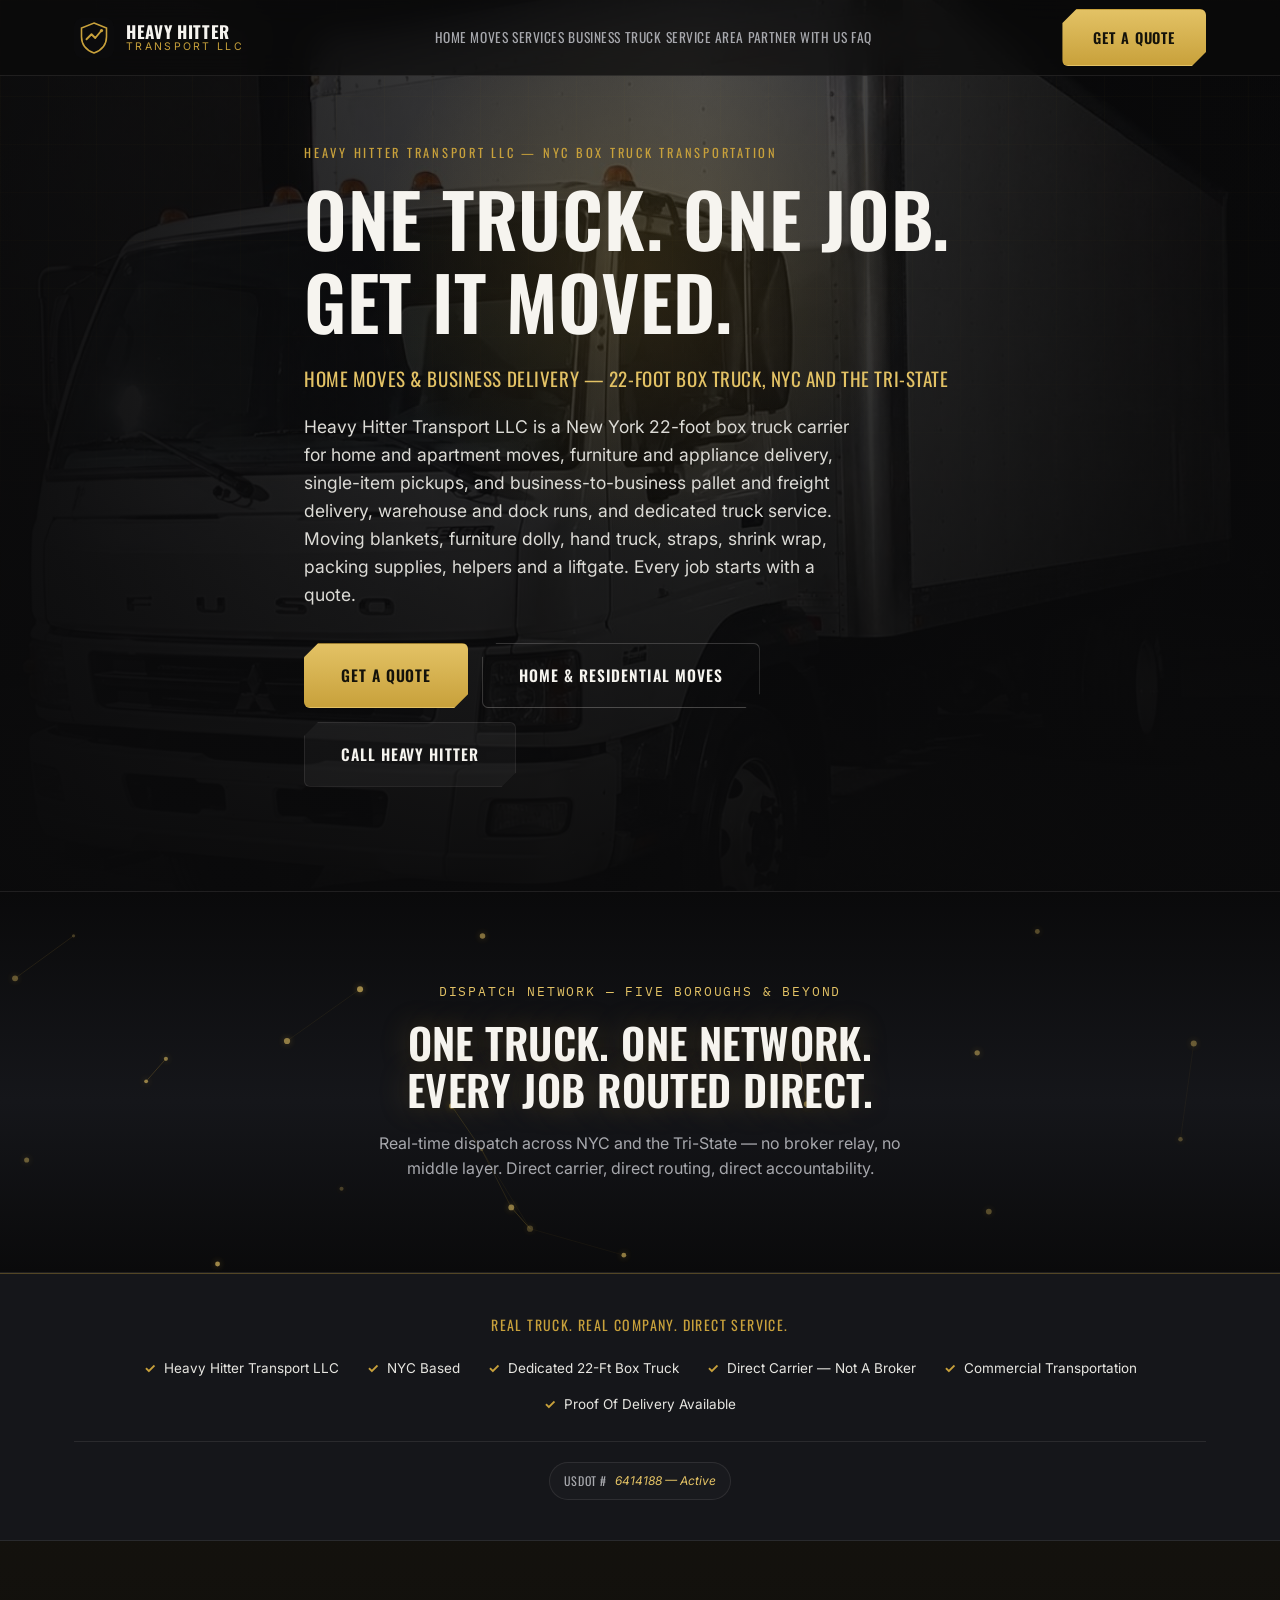
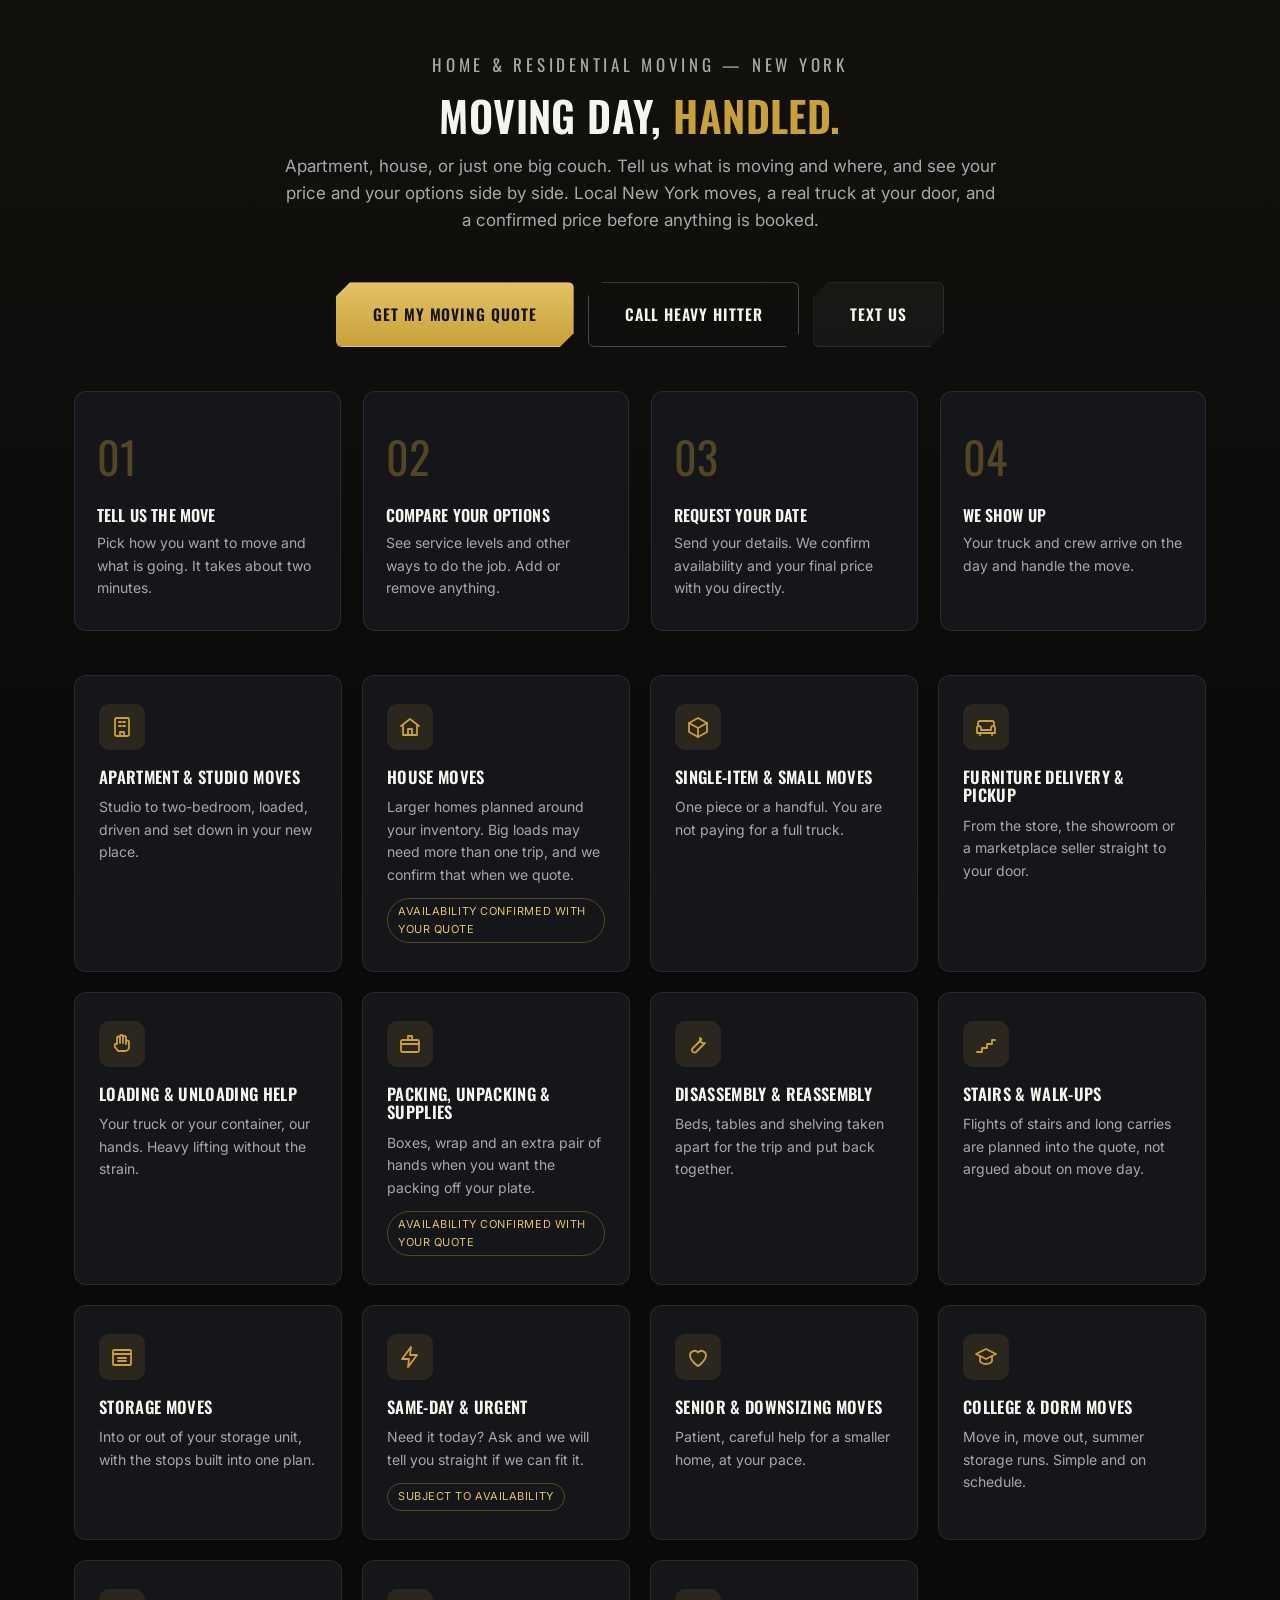
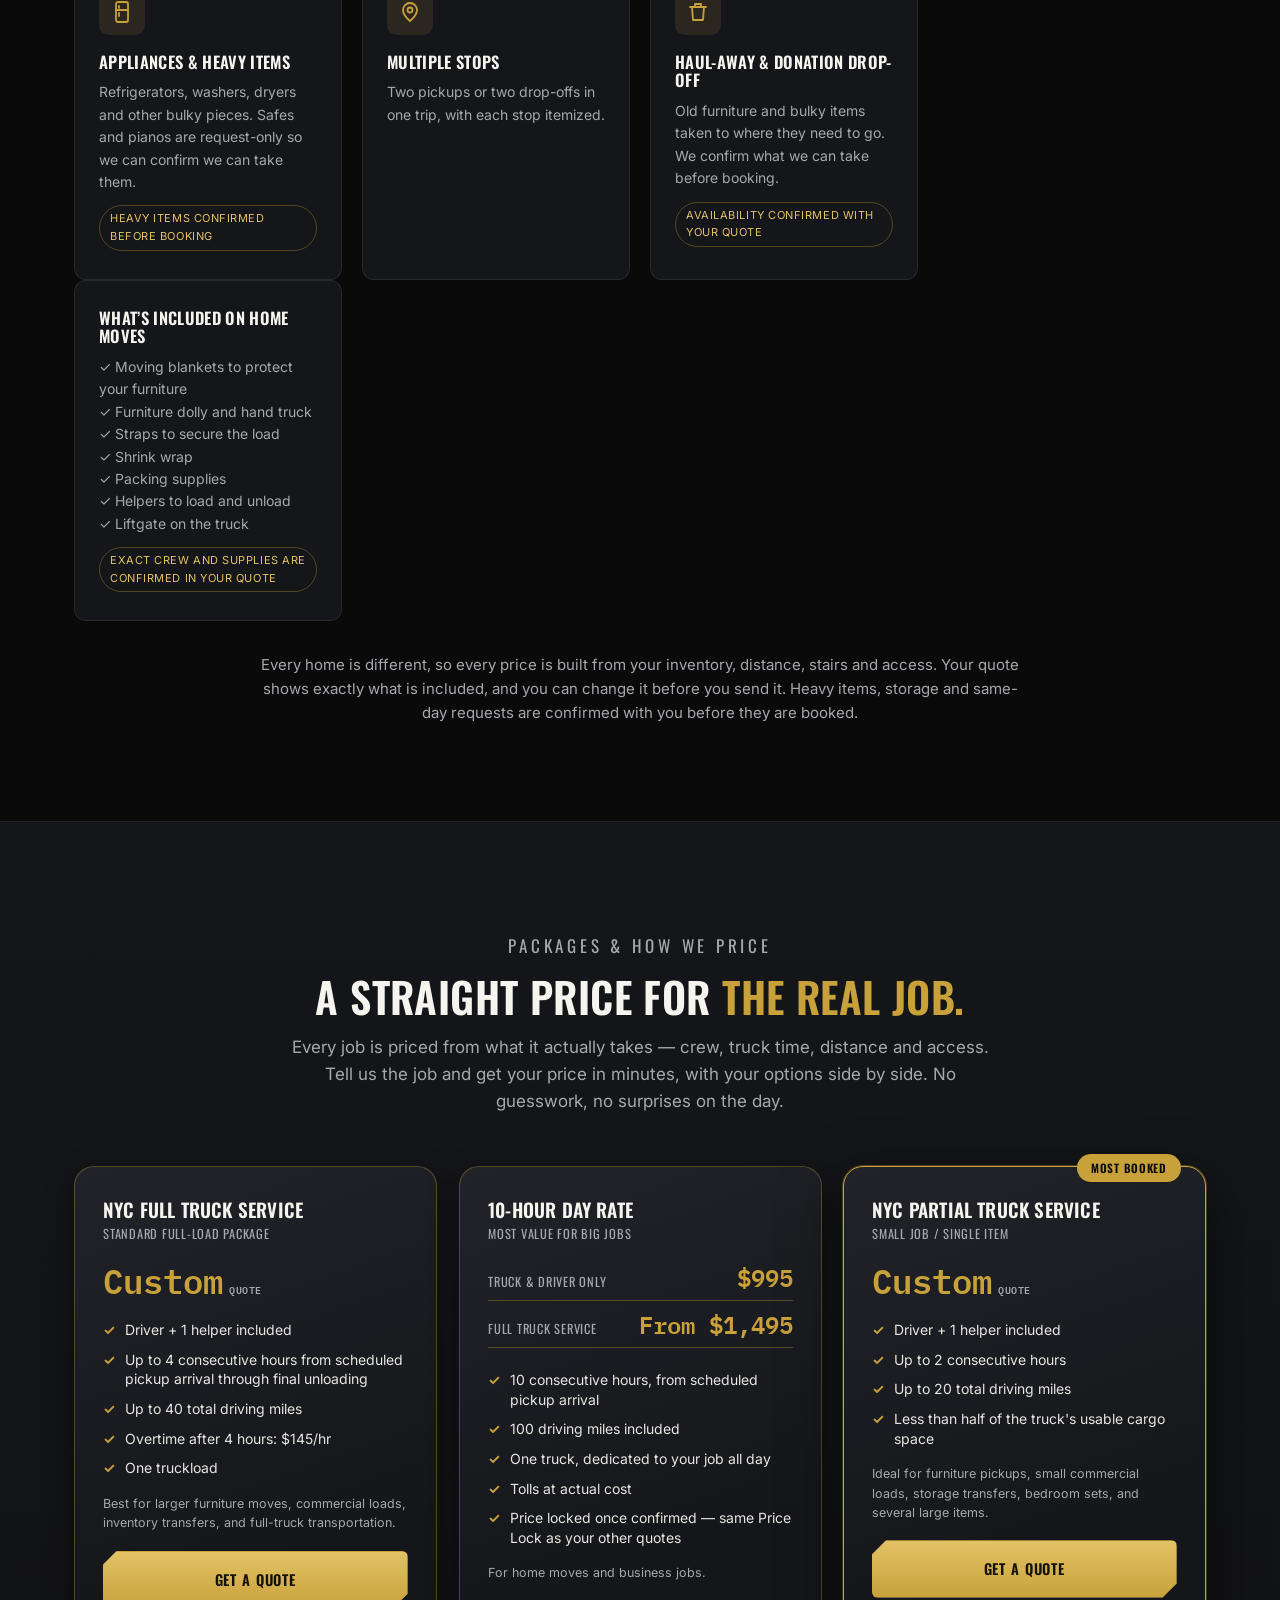
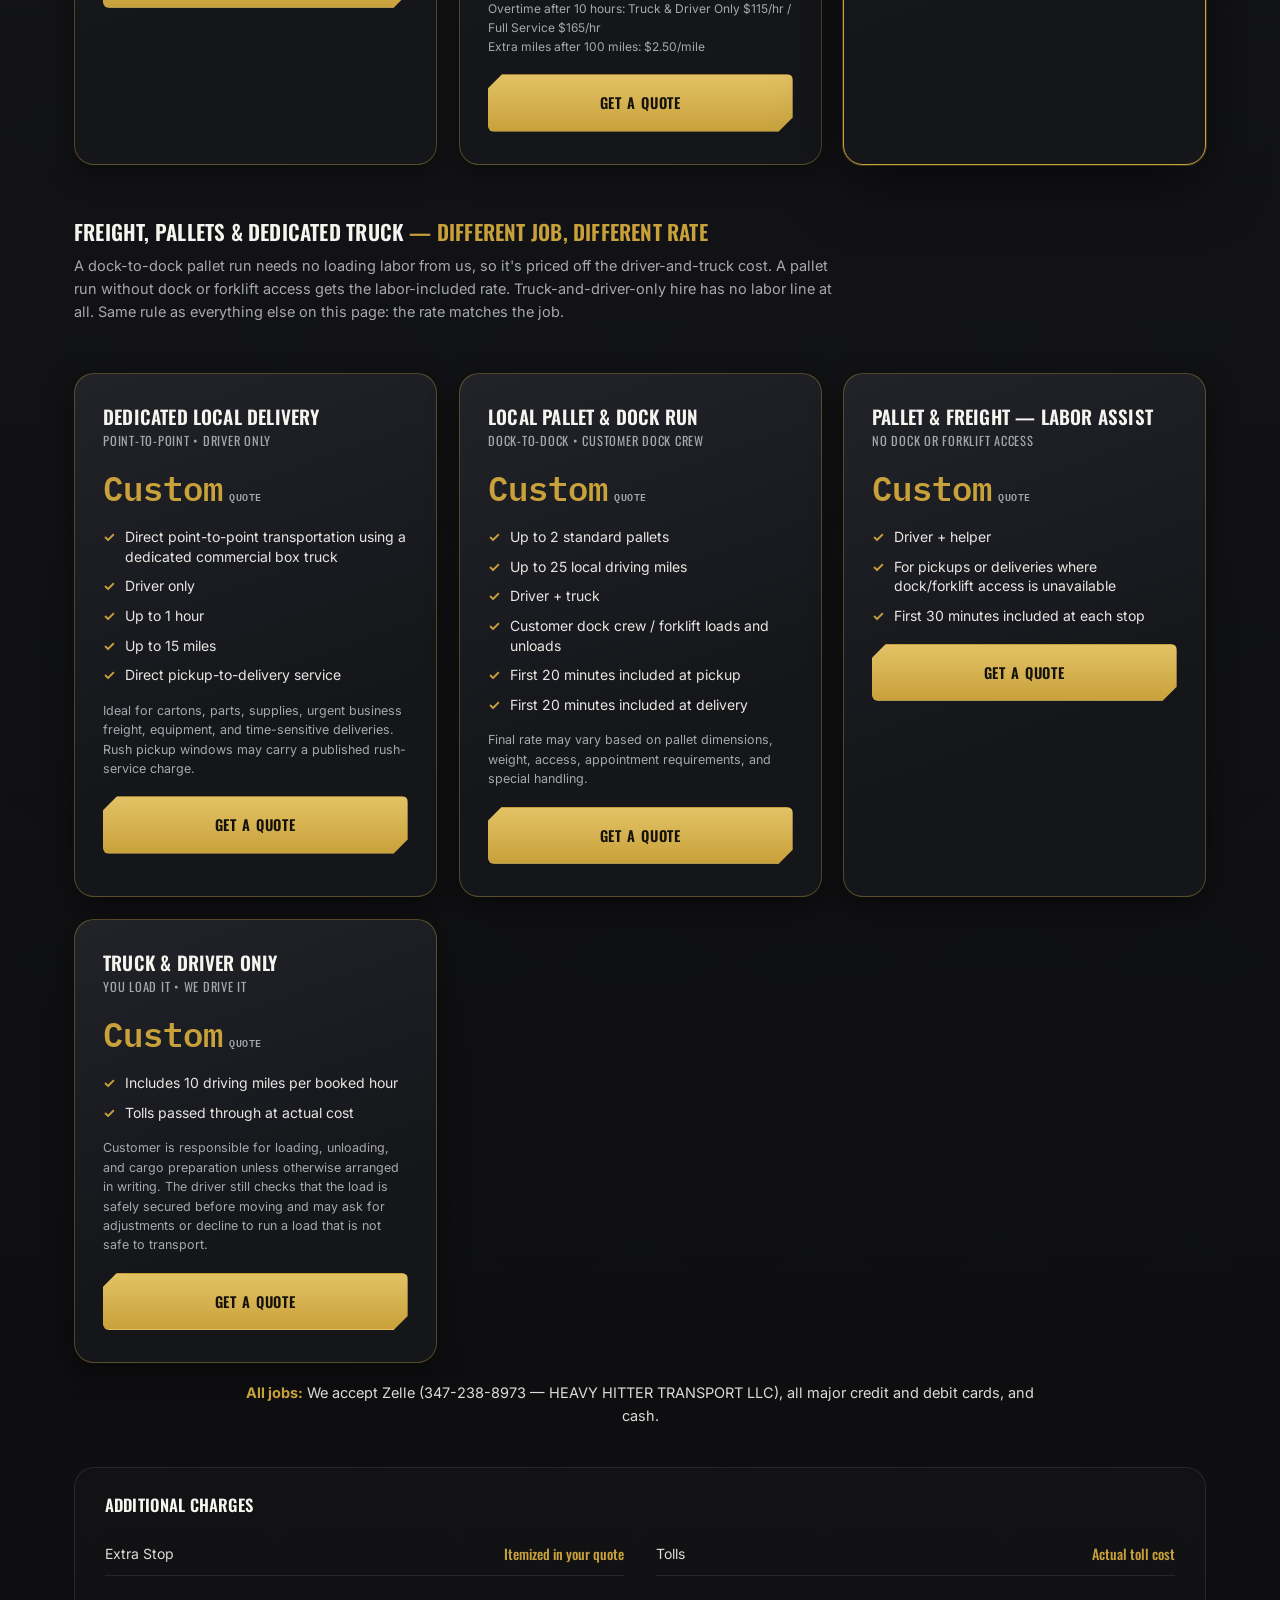
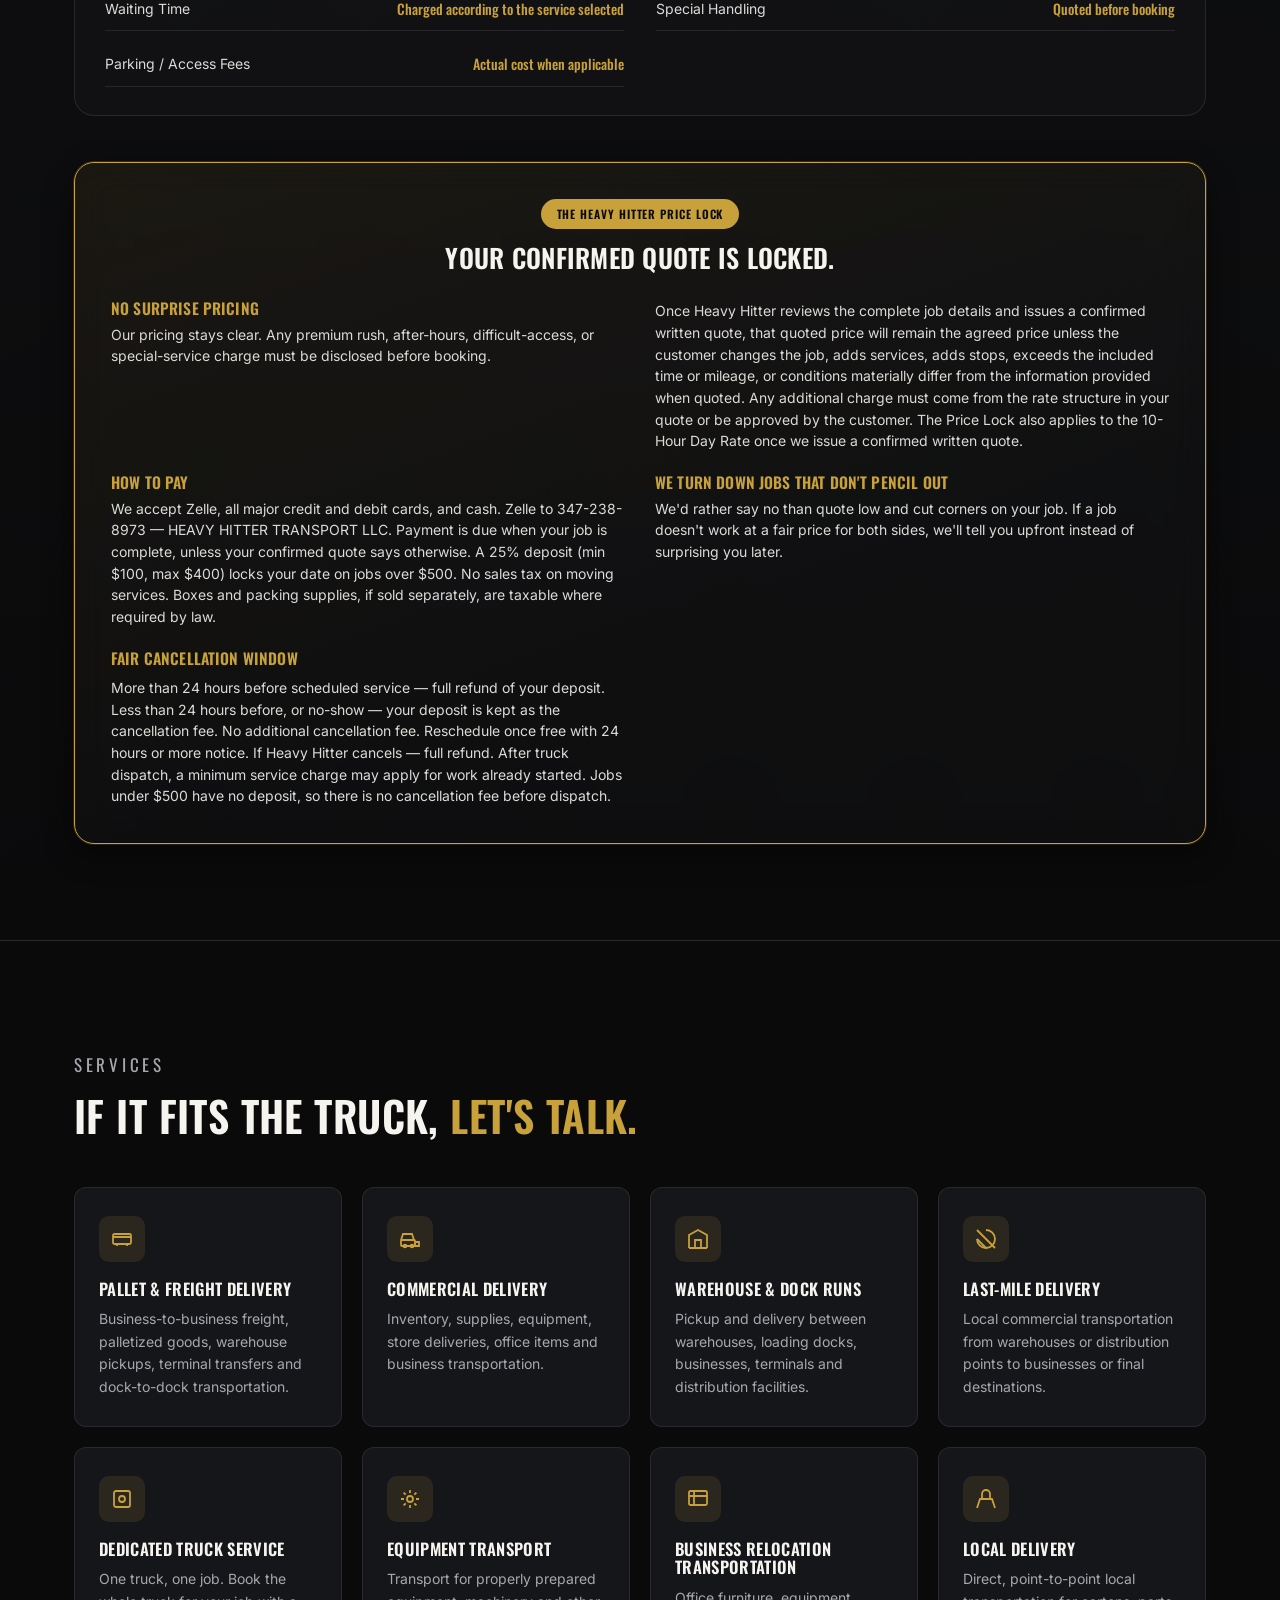
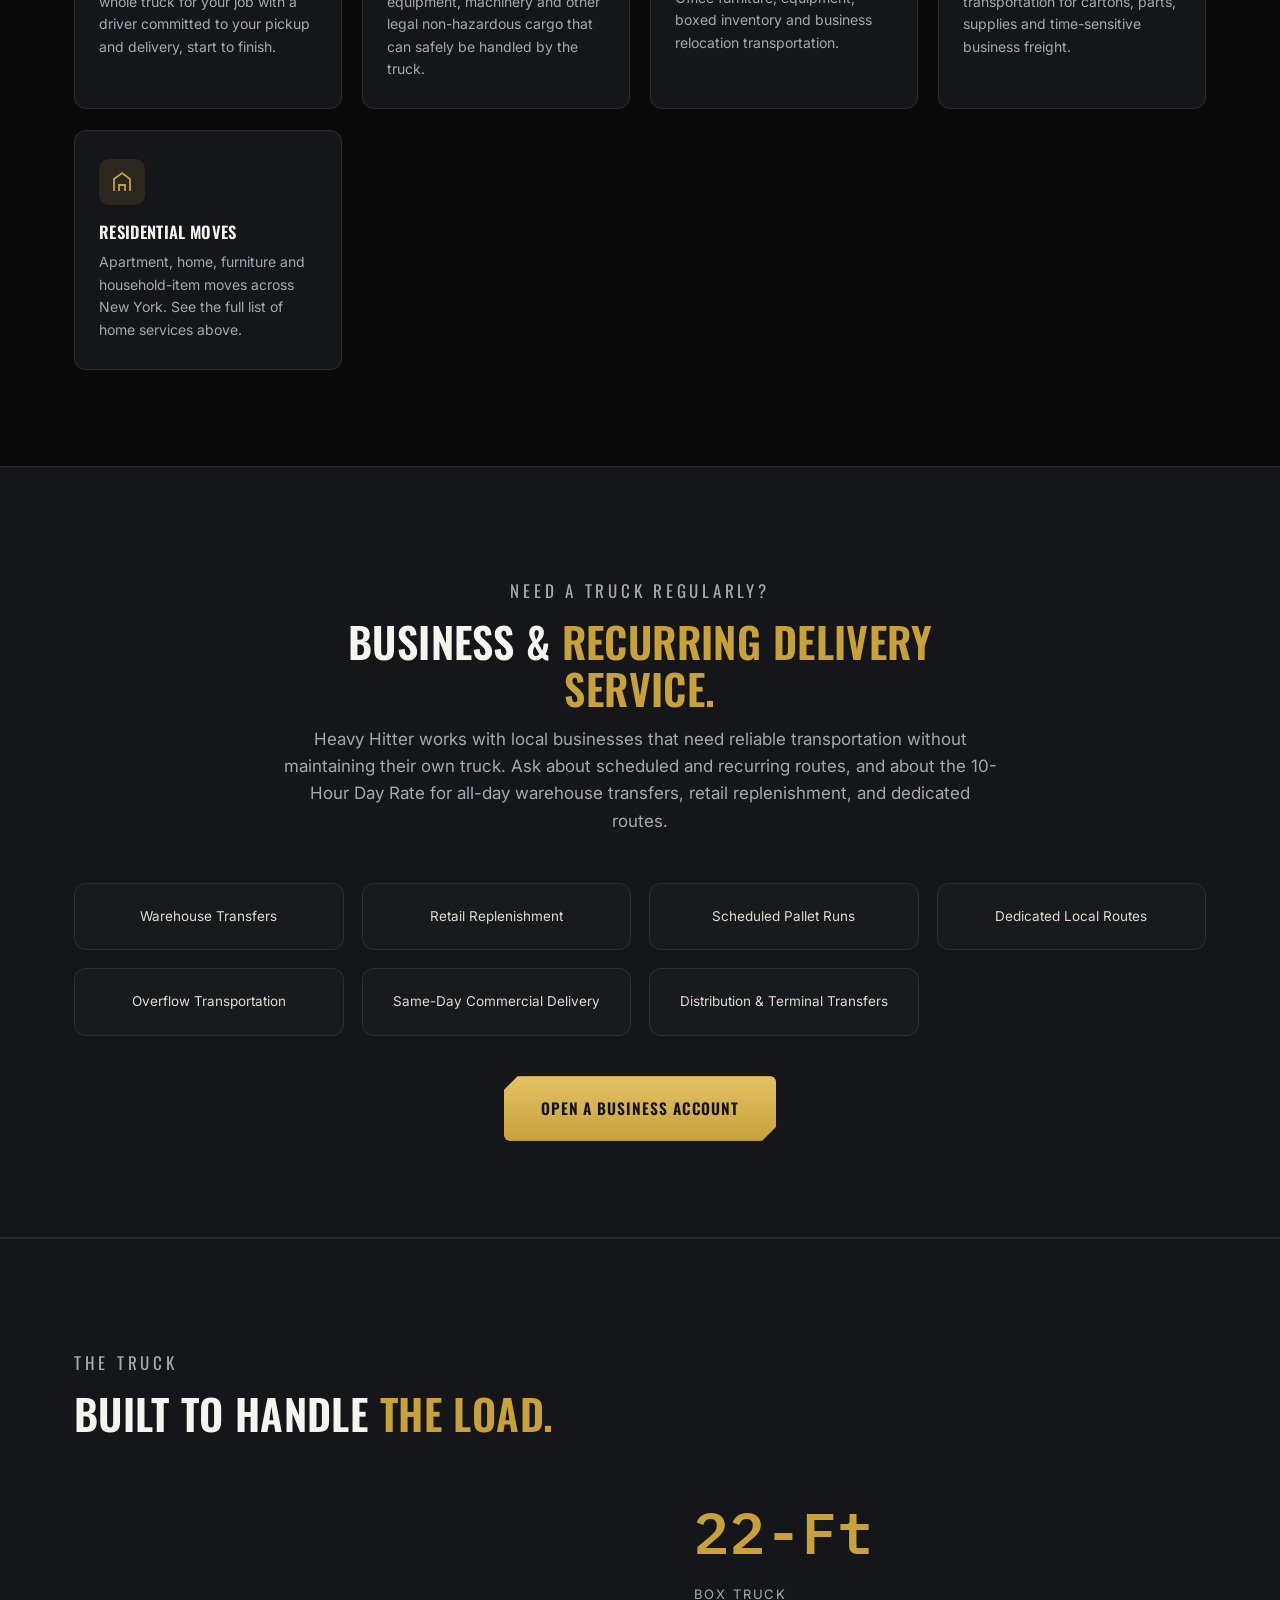
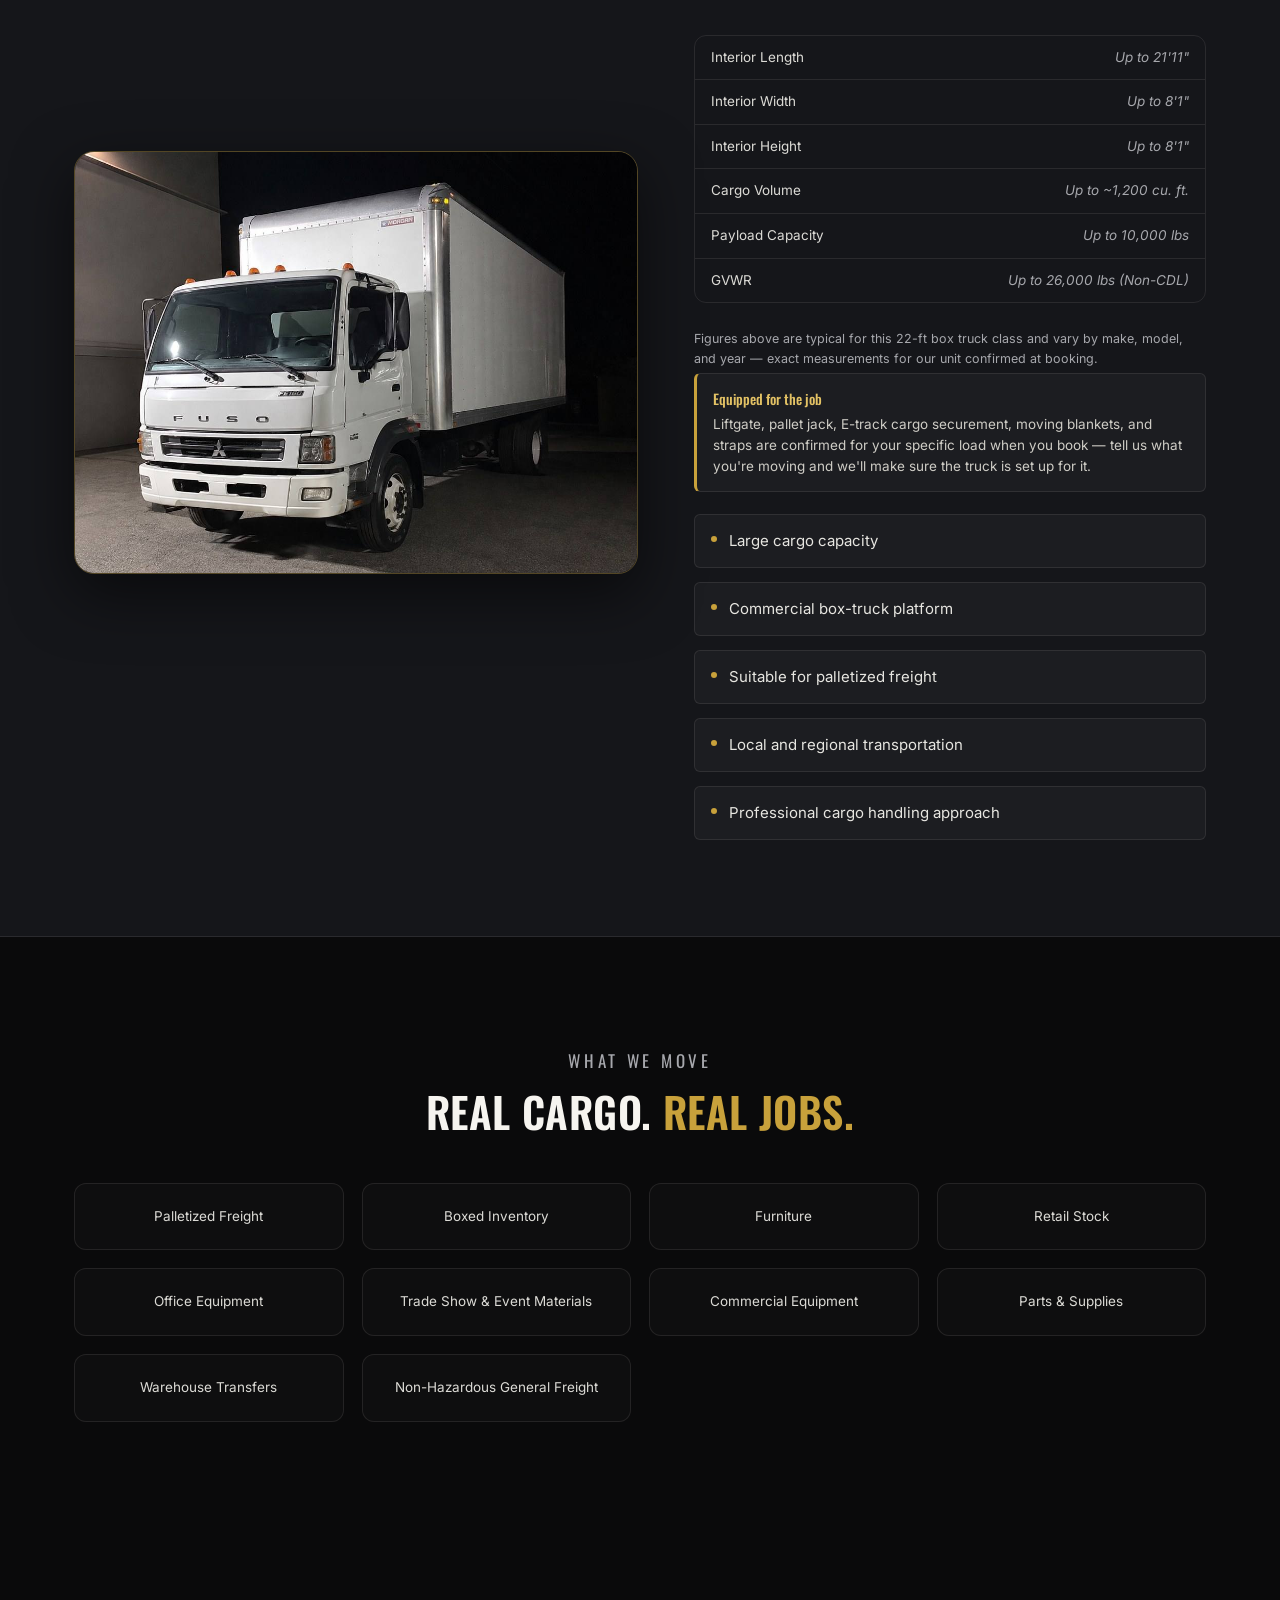
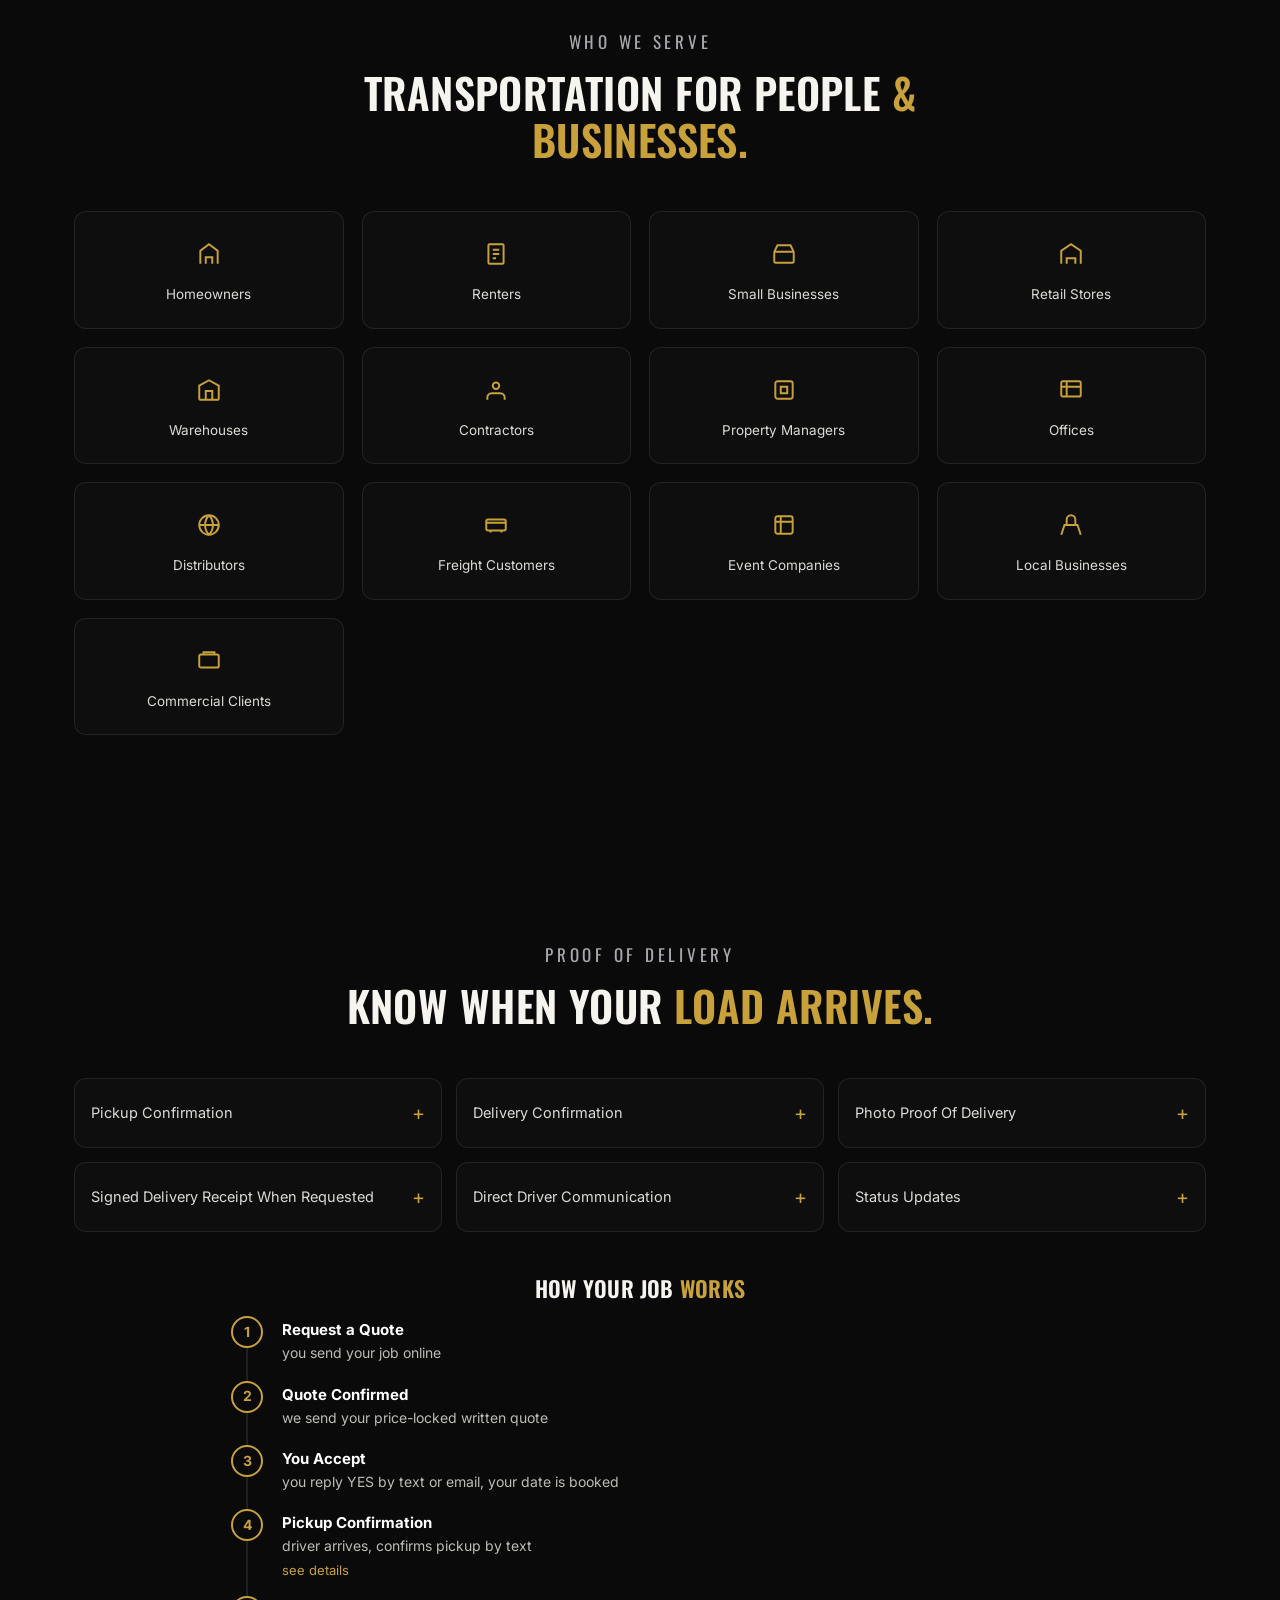
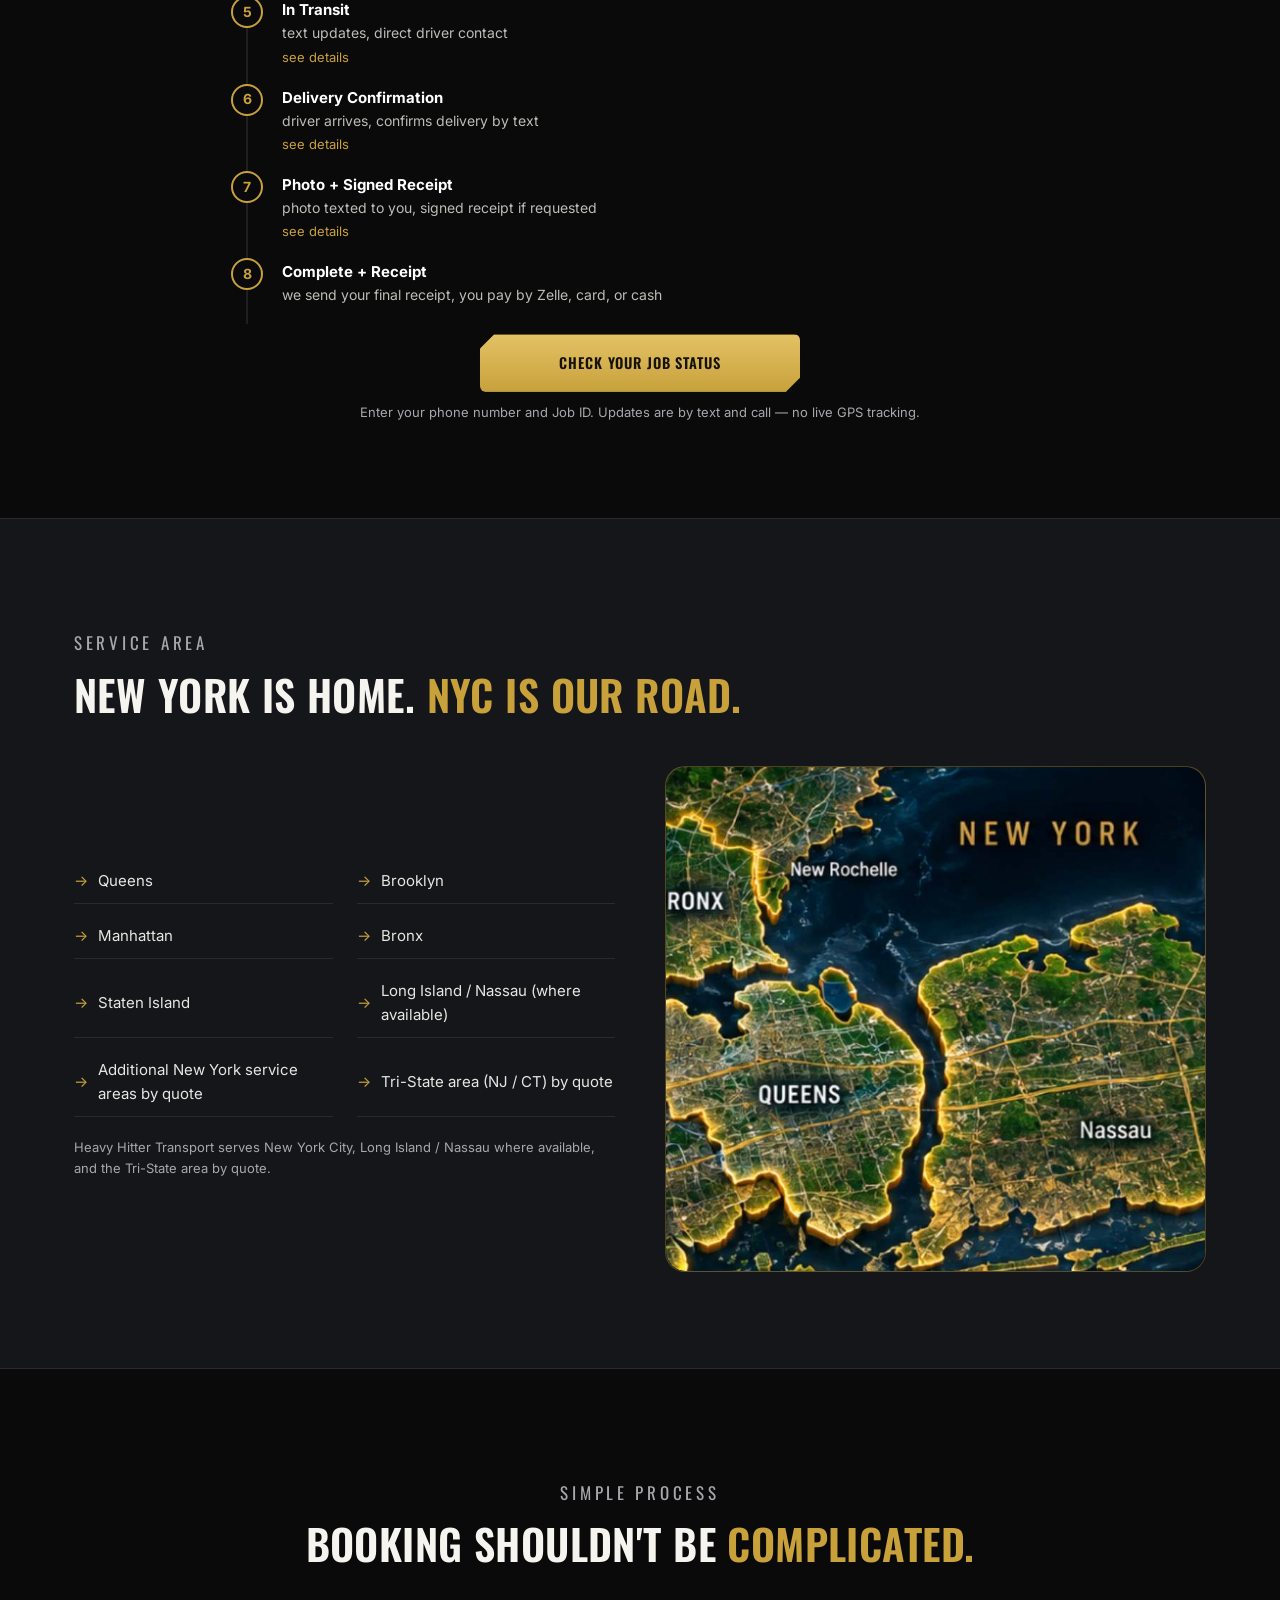
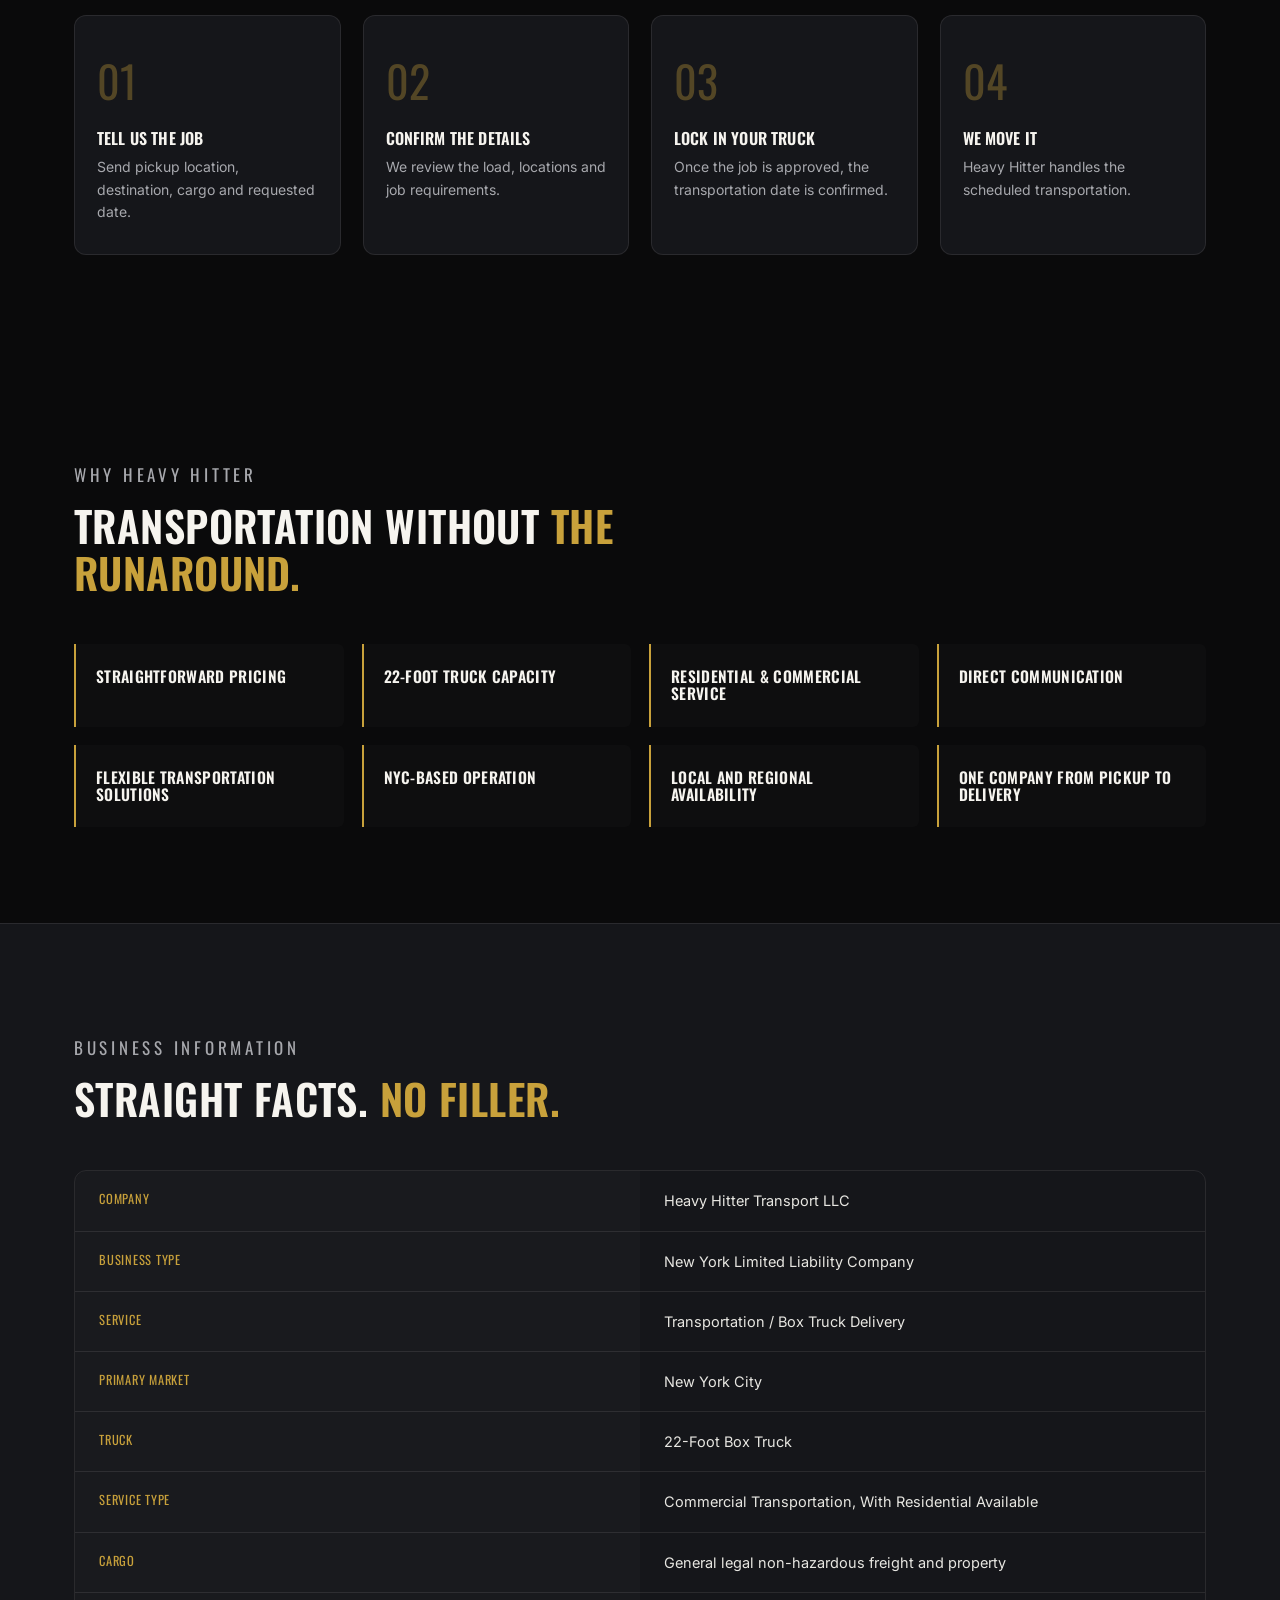
==== commit f19d4720: "Tax wording fix: exact owner sentence in index.html" ====
--- a/index.html
+++ b/index.html
@@ -483,7 +483,7 @@
           </div>
           <div class="guarantee-item">
             <h4>How to Pay</h4>
-            <p>We accept Zelle, all major credit and debit cards, and cash. Zelle to 347-238-8973 &mdash; HEAVY HITTER TRANSPORT LLC. Payment is due when your job is complete, unless your confirmed quote says otherwise. A 25% deposit (min $100, max $400) locks your date on jobs over $500. No sales tax on moving services.</p>
+            <p>We accept Zelle, all major credit and debit cards, and cash. Zelle to 347-238-8973 &mdash; HEAVY HITTER TRANSPORT LLC. Payment is due when your job is complete, unless your confirmed quote says otherwise. A 25% deposit (min $100, max $400) locks your date on jobs over $500. No sales tax on moving services. Boxes and packing supplies, if sold separately, are taxable where required by law.</p>
           </div>
           <div class="guarantee-item">
             <h4>We Turn Down Jobs That Don't Pencil Out</h4>
@@ -1364,7 +1364,7 @@
         </div>
         <div class="faq-item">
           <button class="faq-q" aria-expanded="false">Is there sales tax? <span class="plus">+</span></button>
-          <div class="faq-a"><p>No sales tax on moving services in New York. Boxes and packing supplies, if sold separately, are taxable where required by law.</p></div>
+          <div class="faq-a"><p>No sales tax on moving services. Boxes and packing supplies, if sold separately, are taxable where required by law.</p></div>
         </div>
       </div>
     </div>
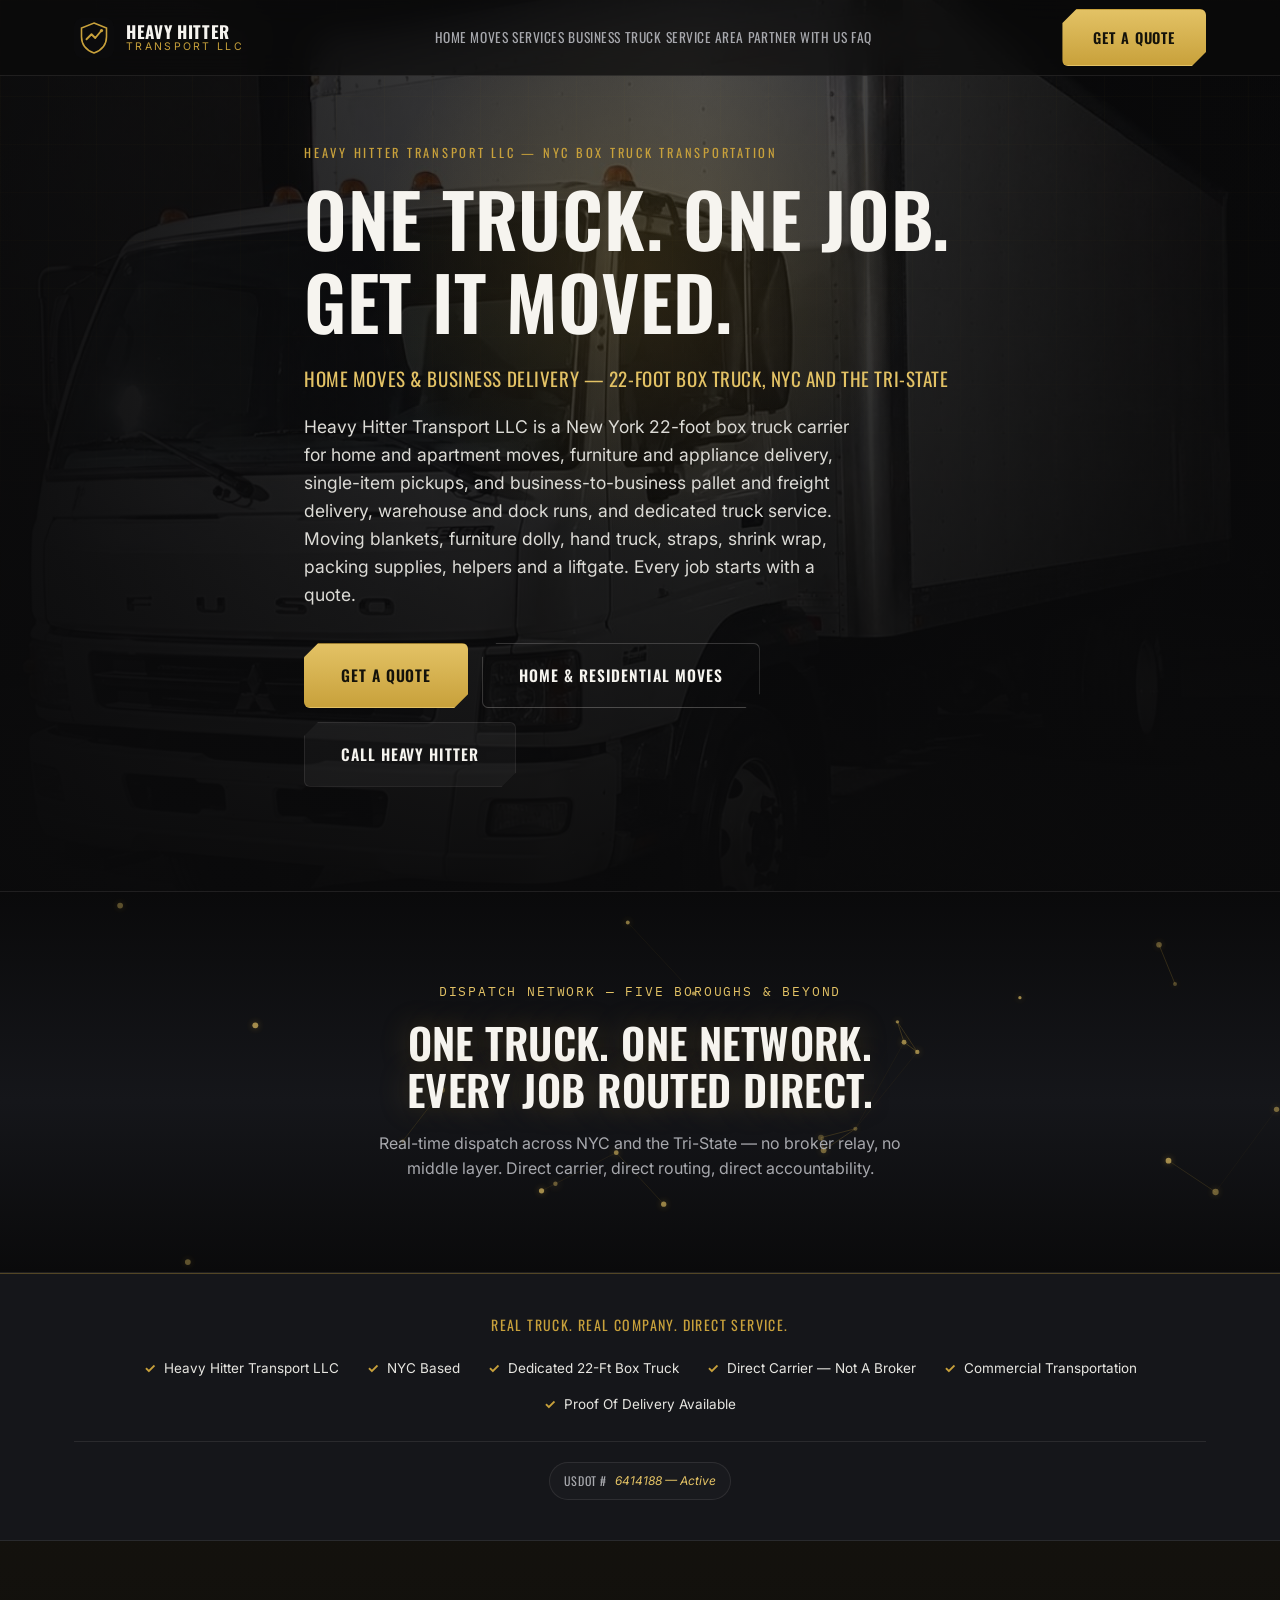
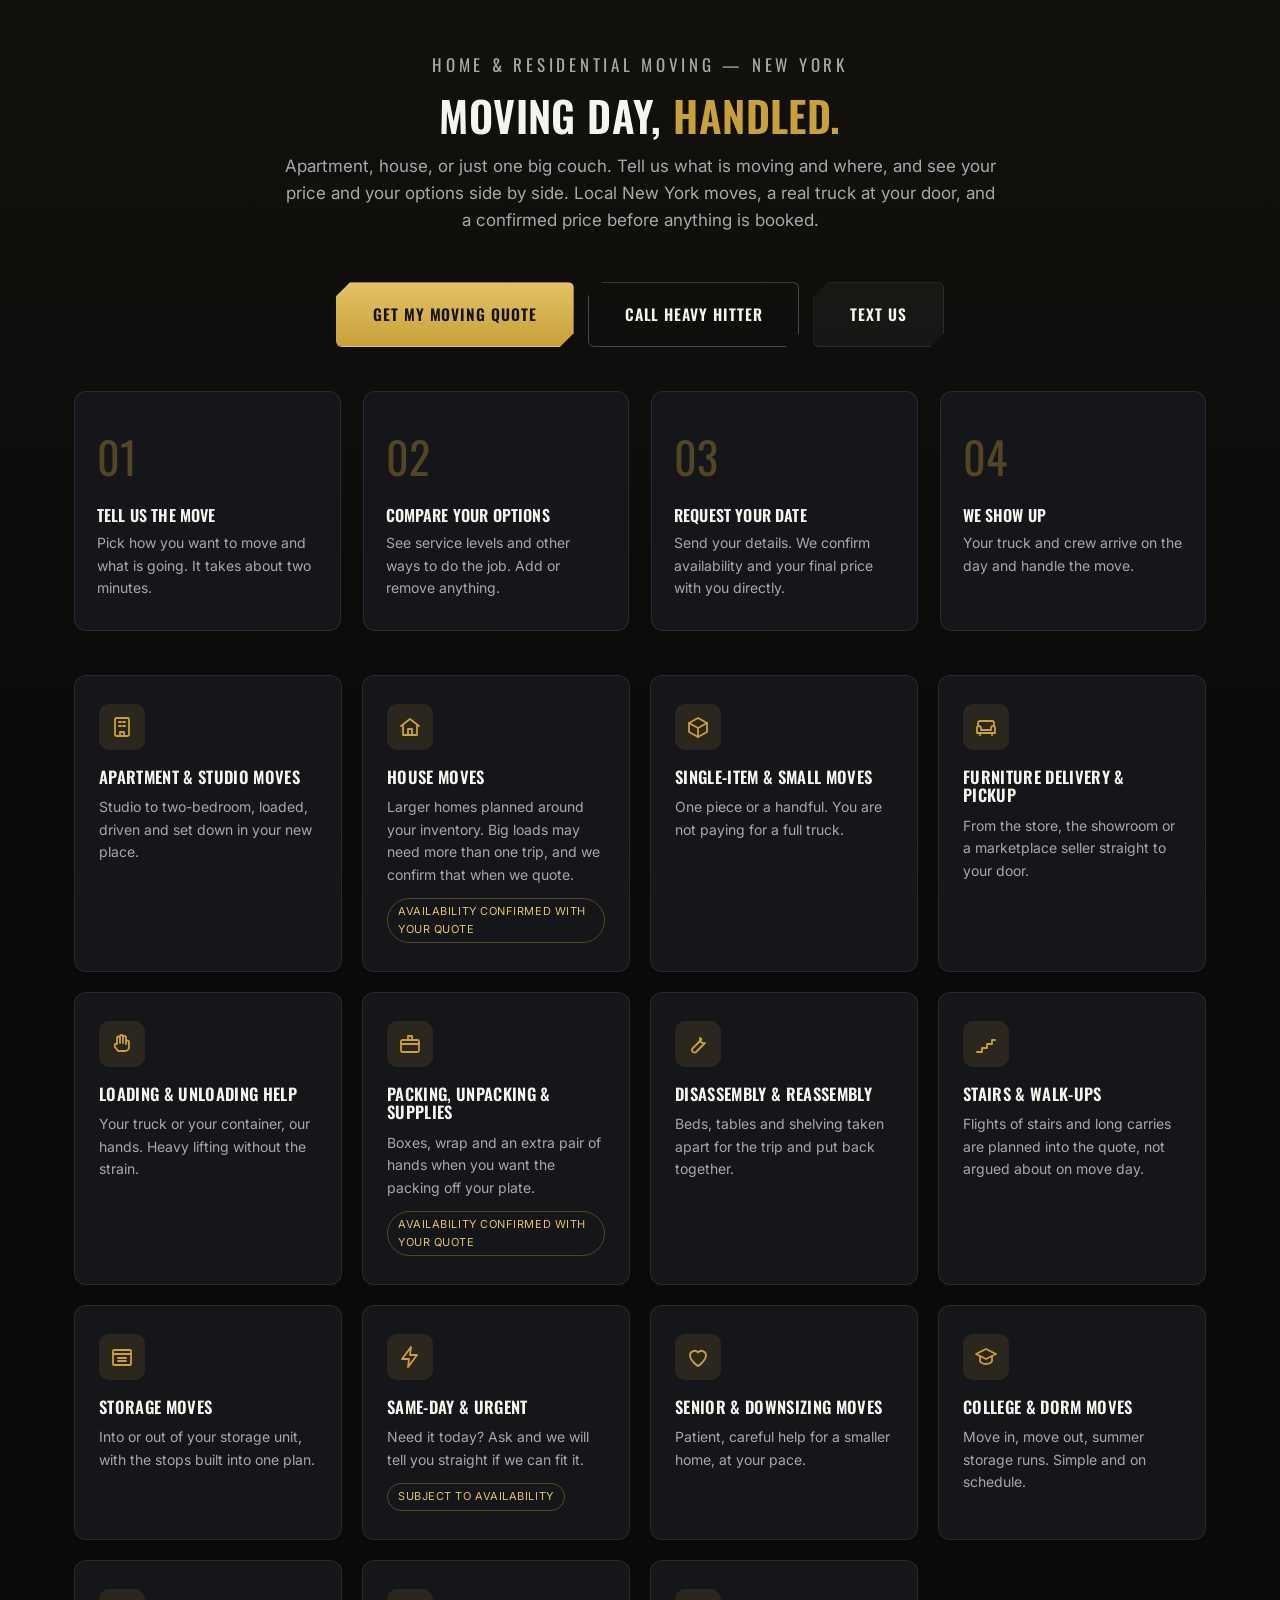
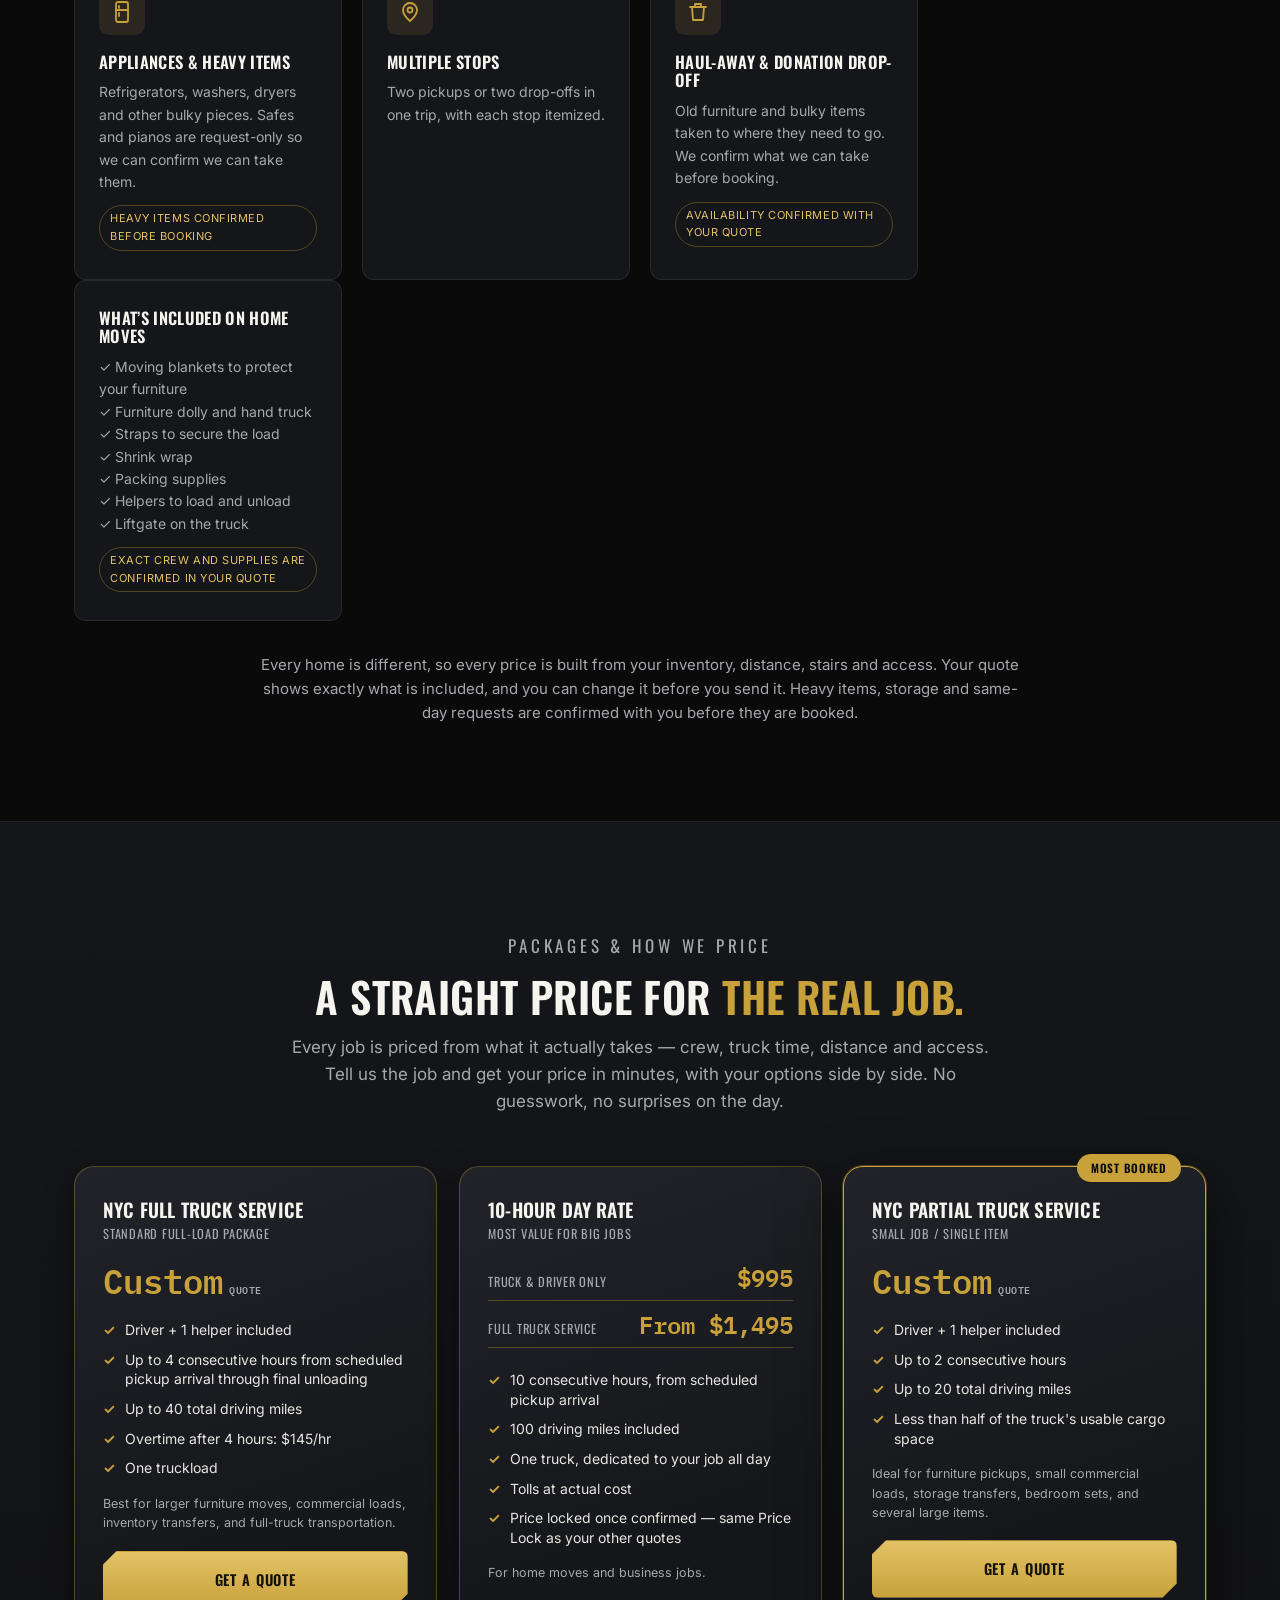
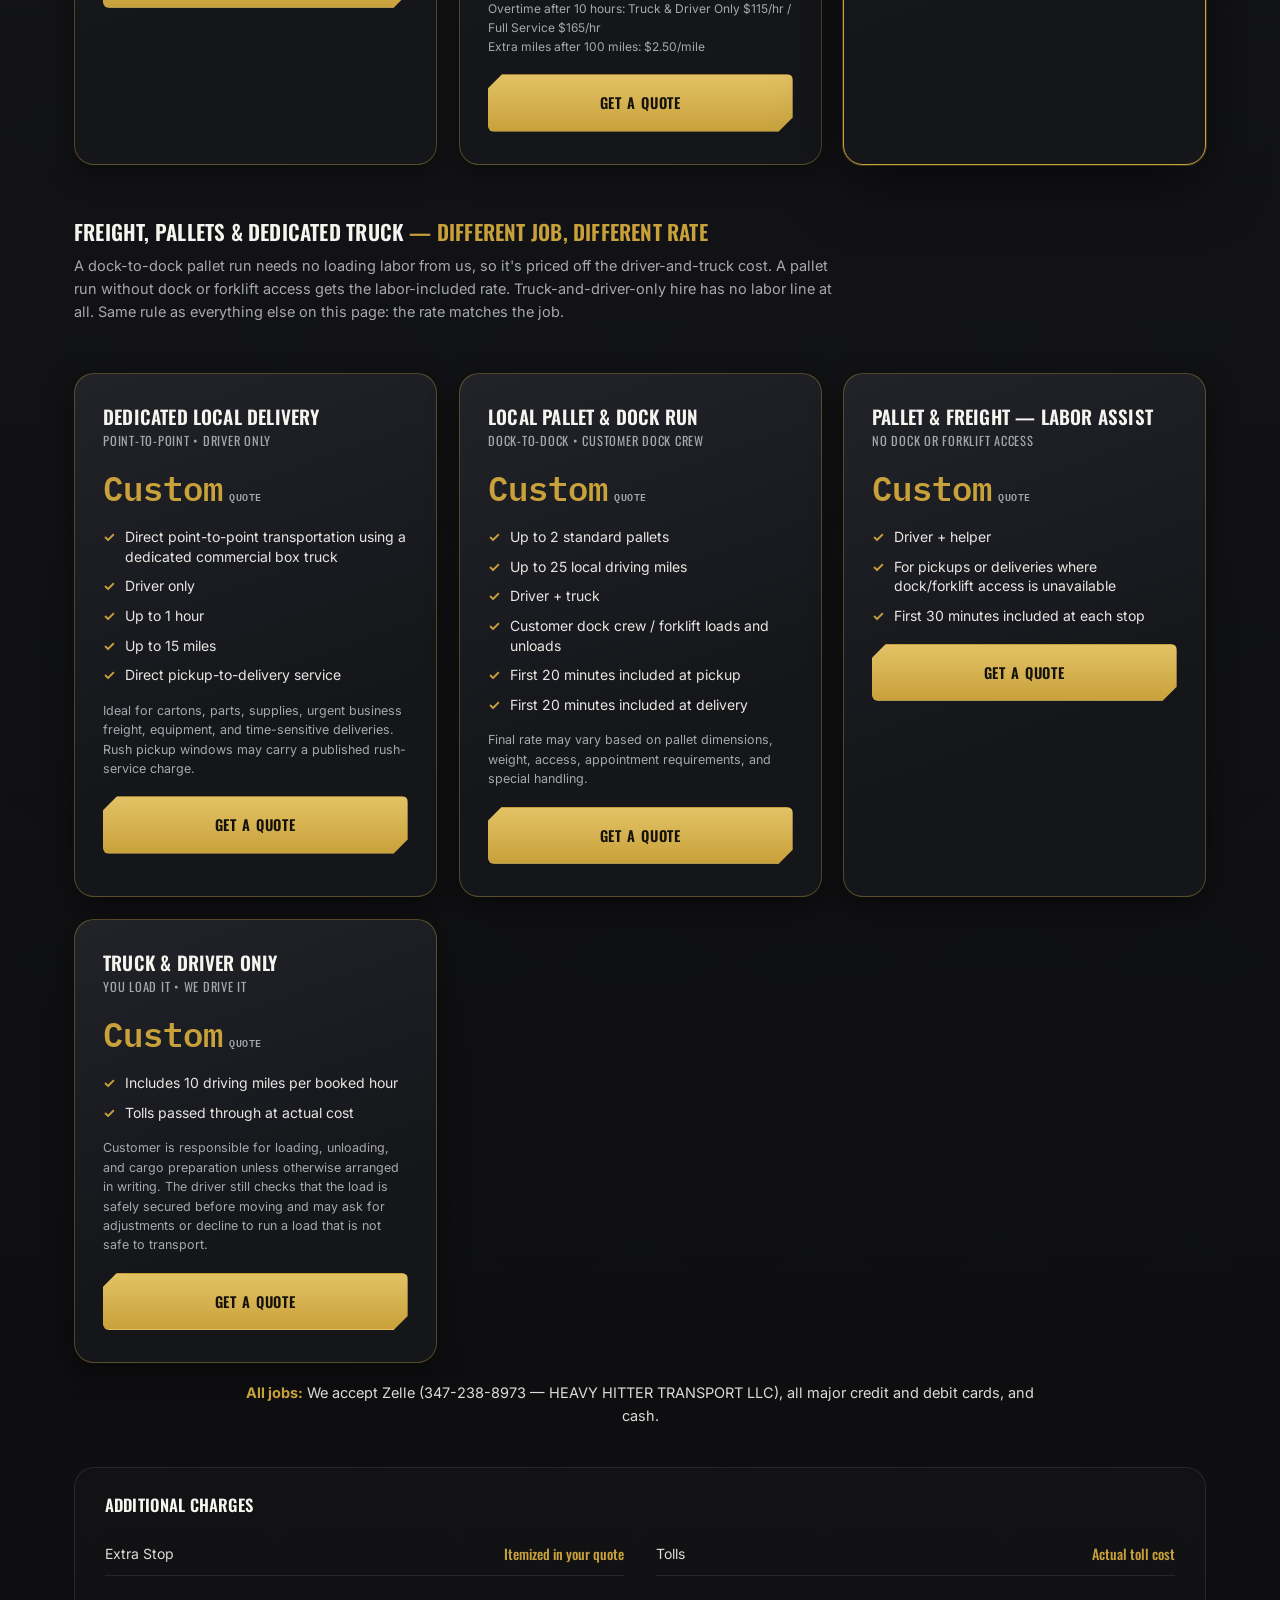
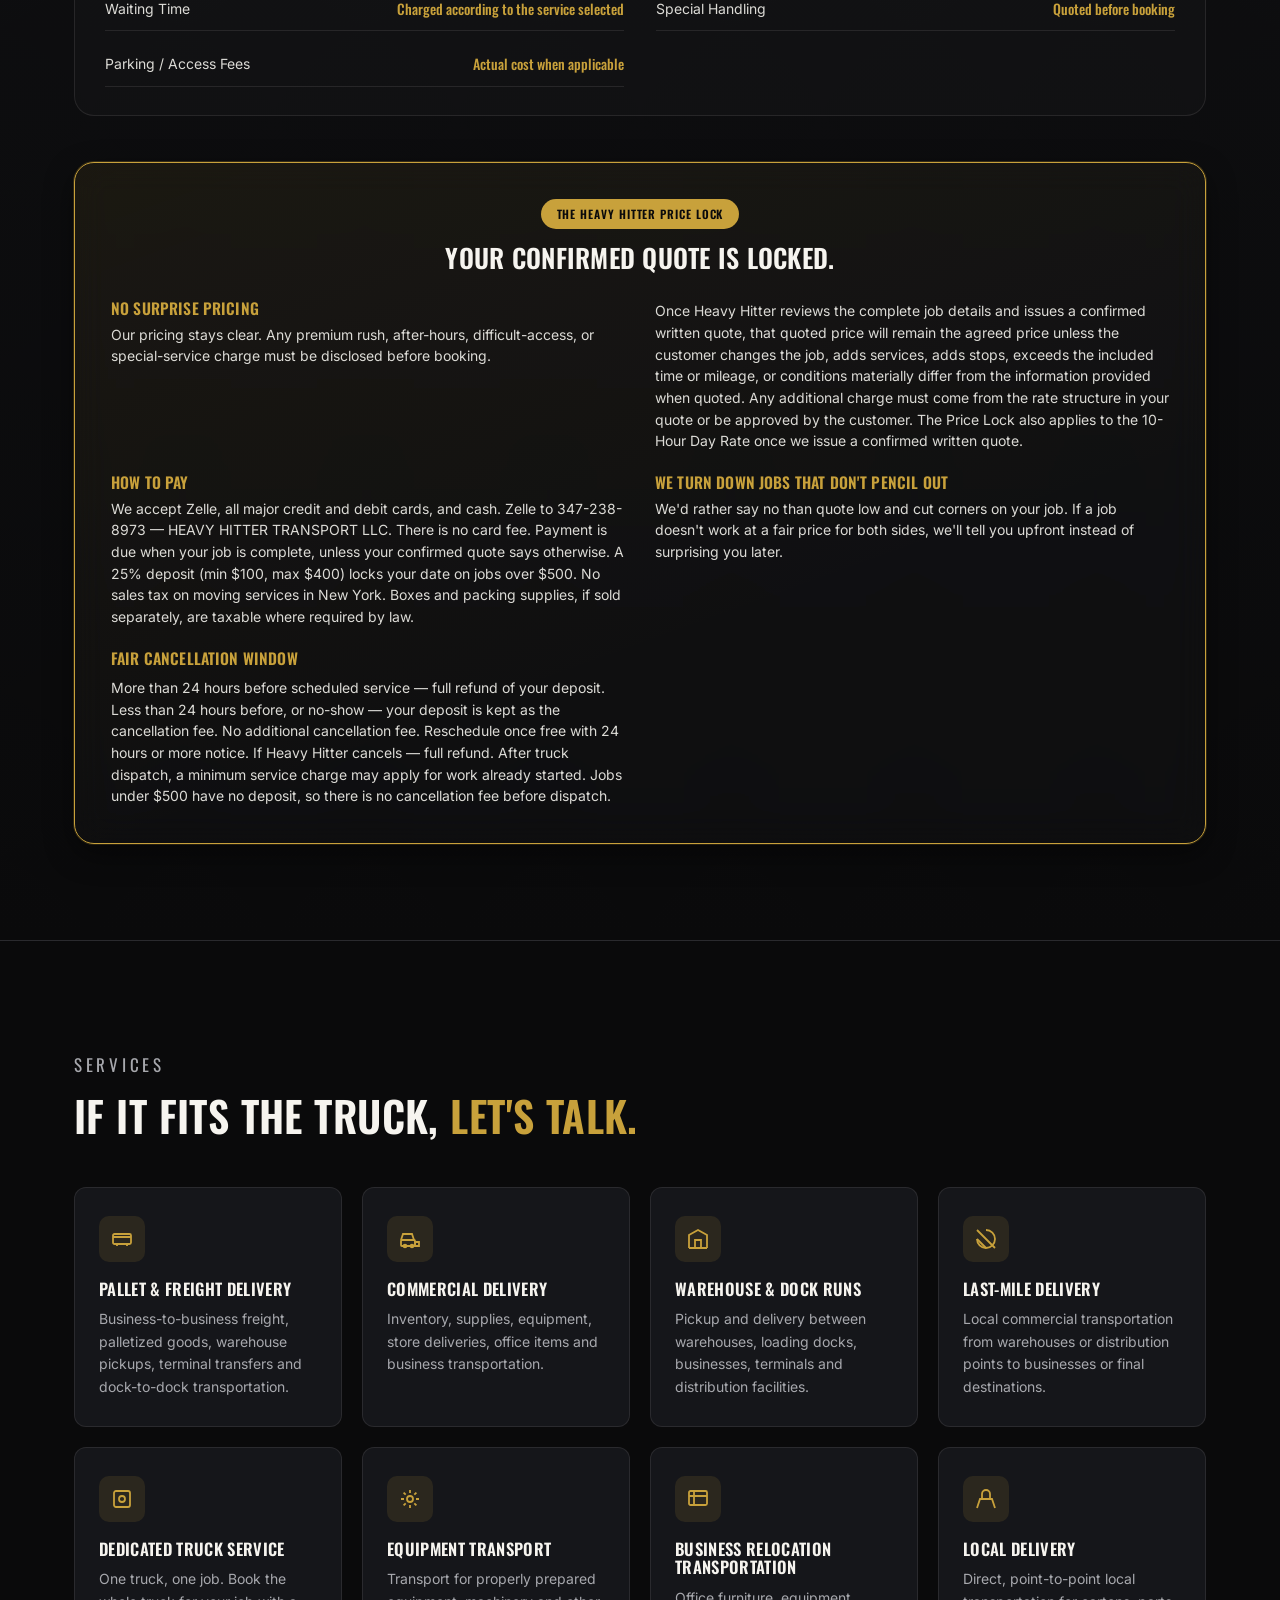
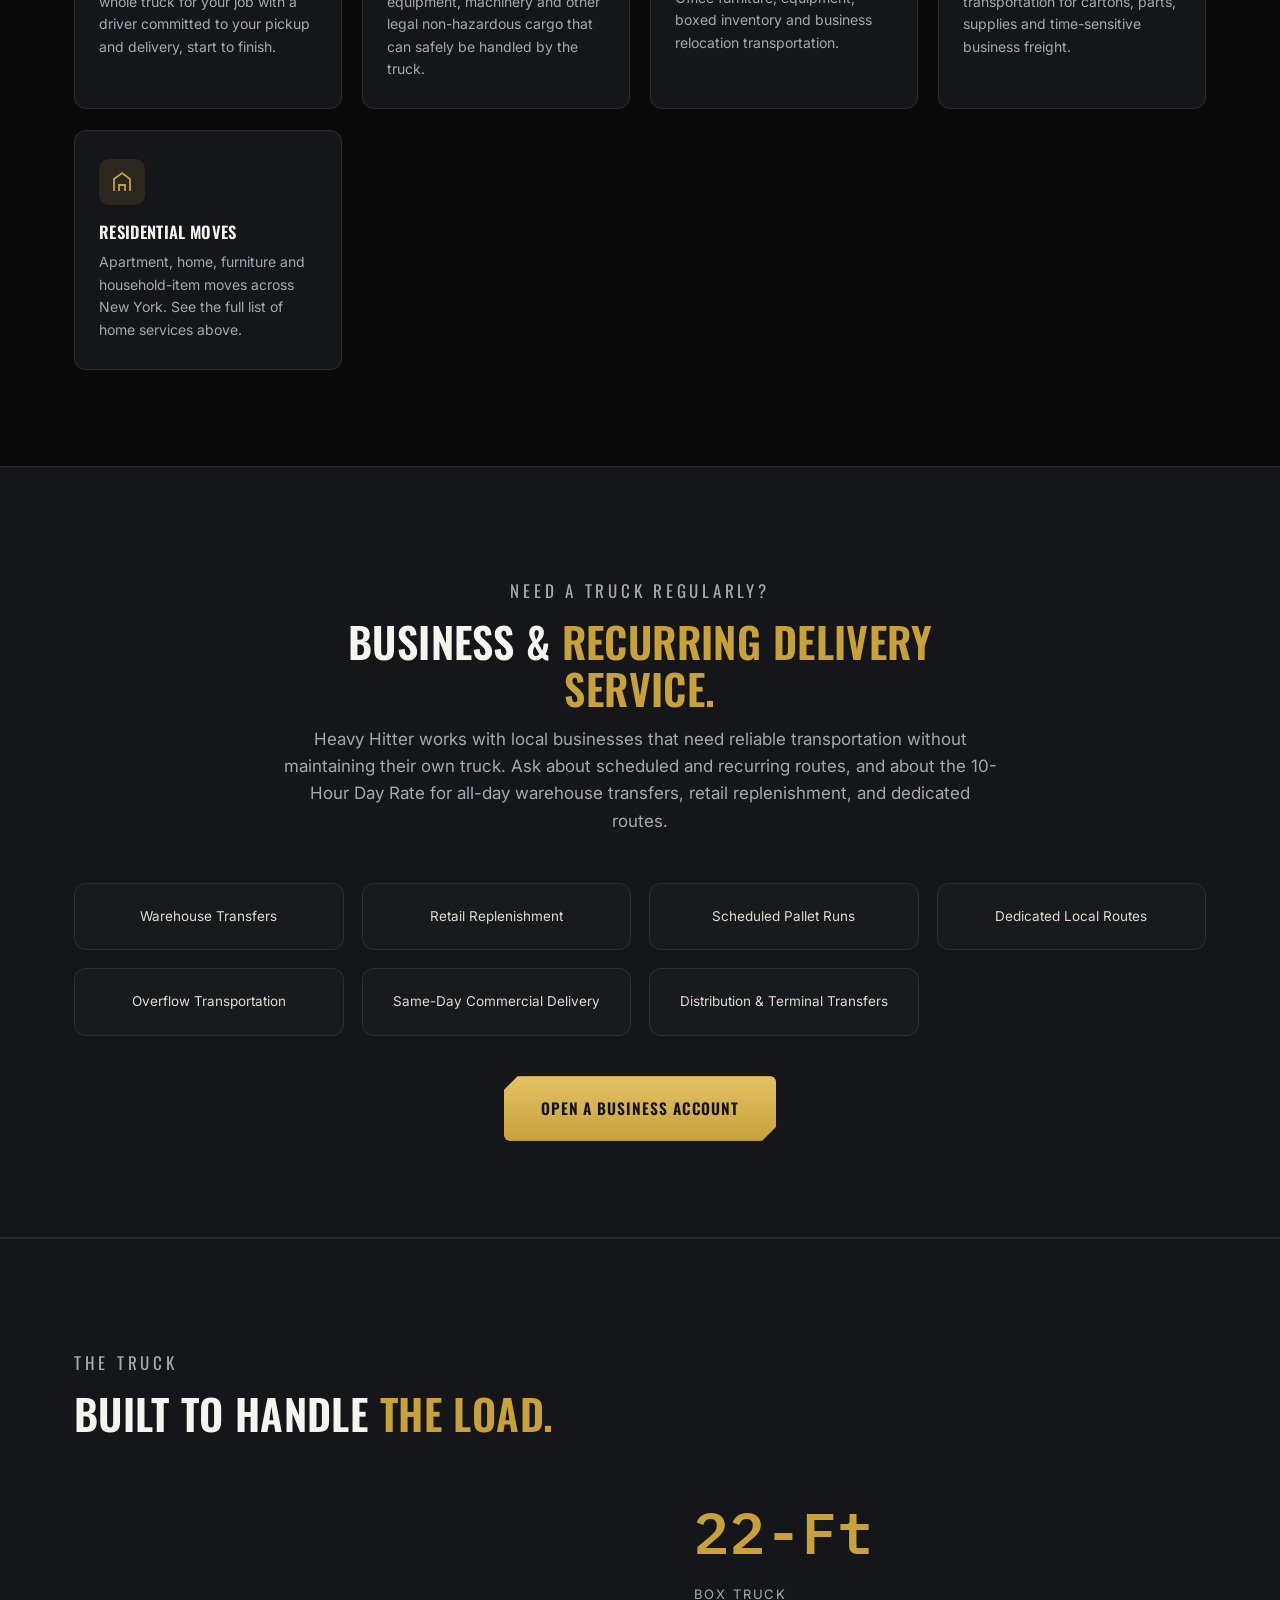
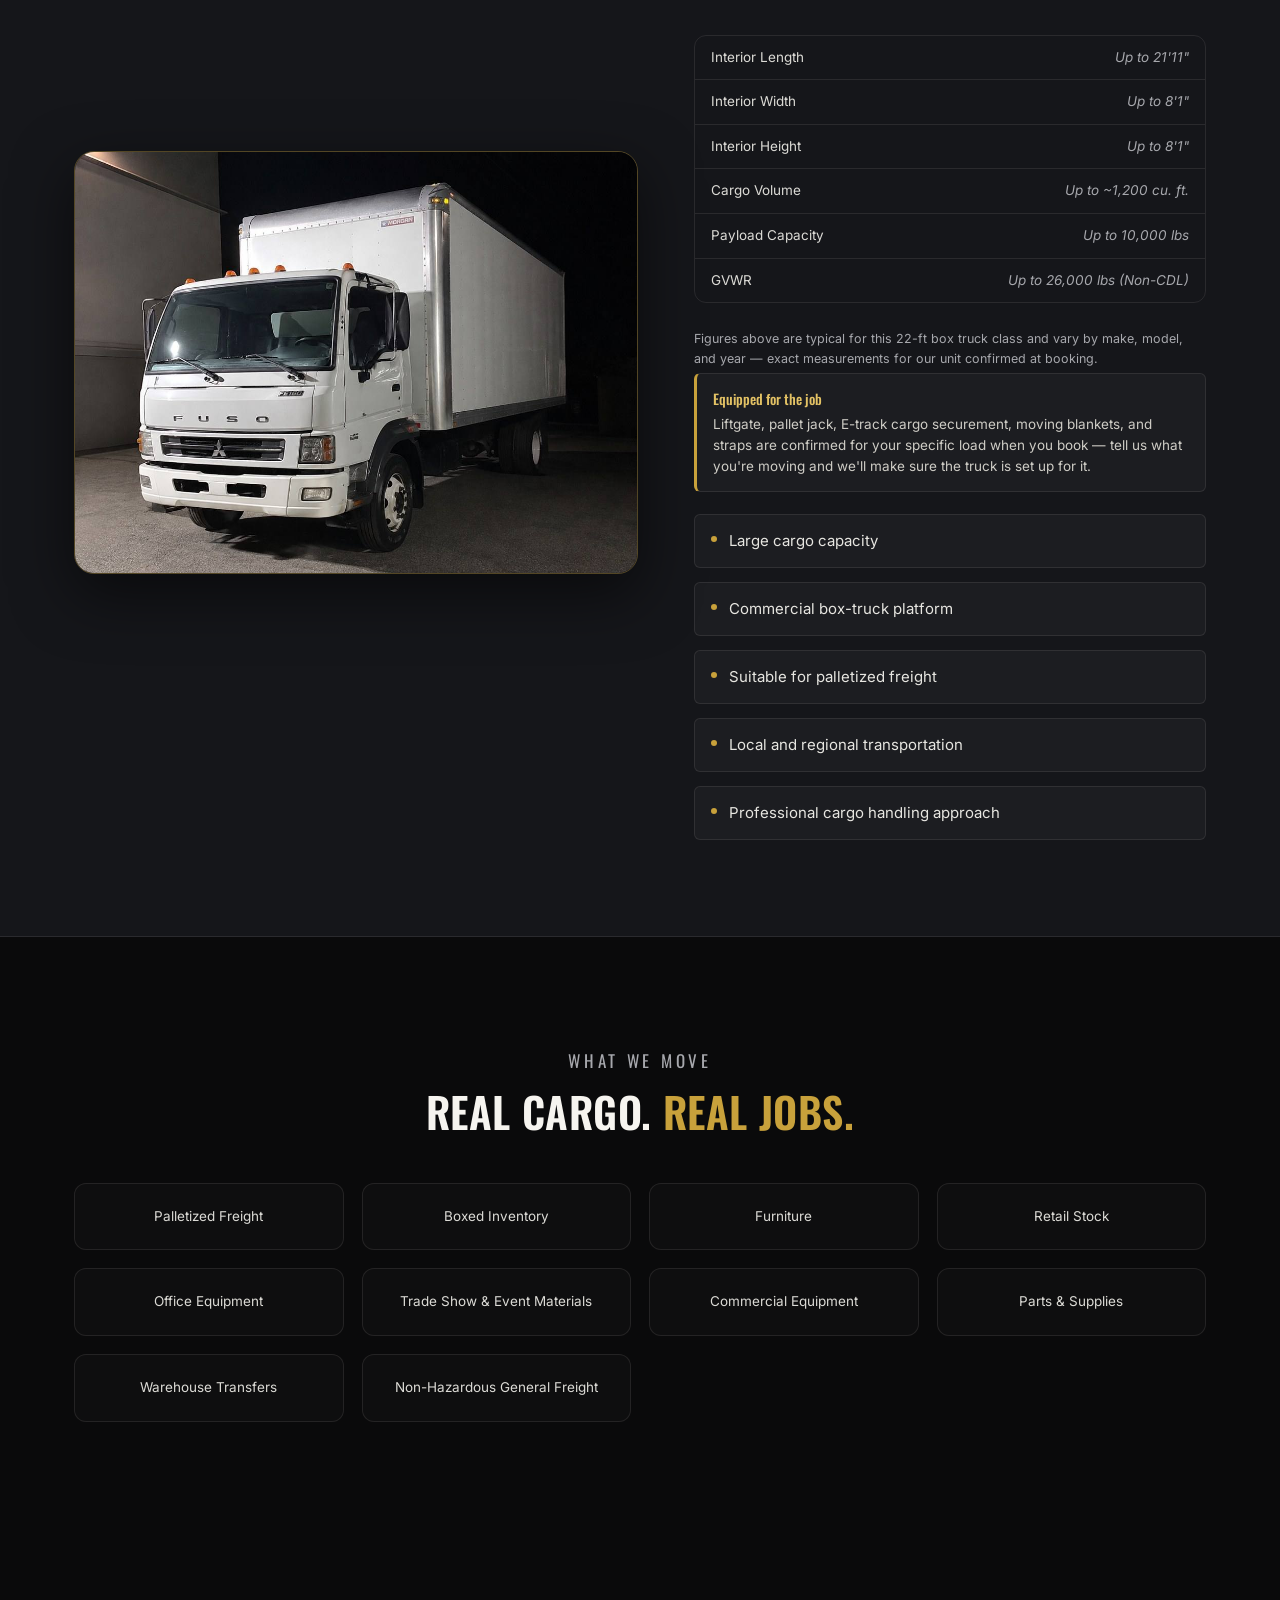
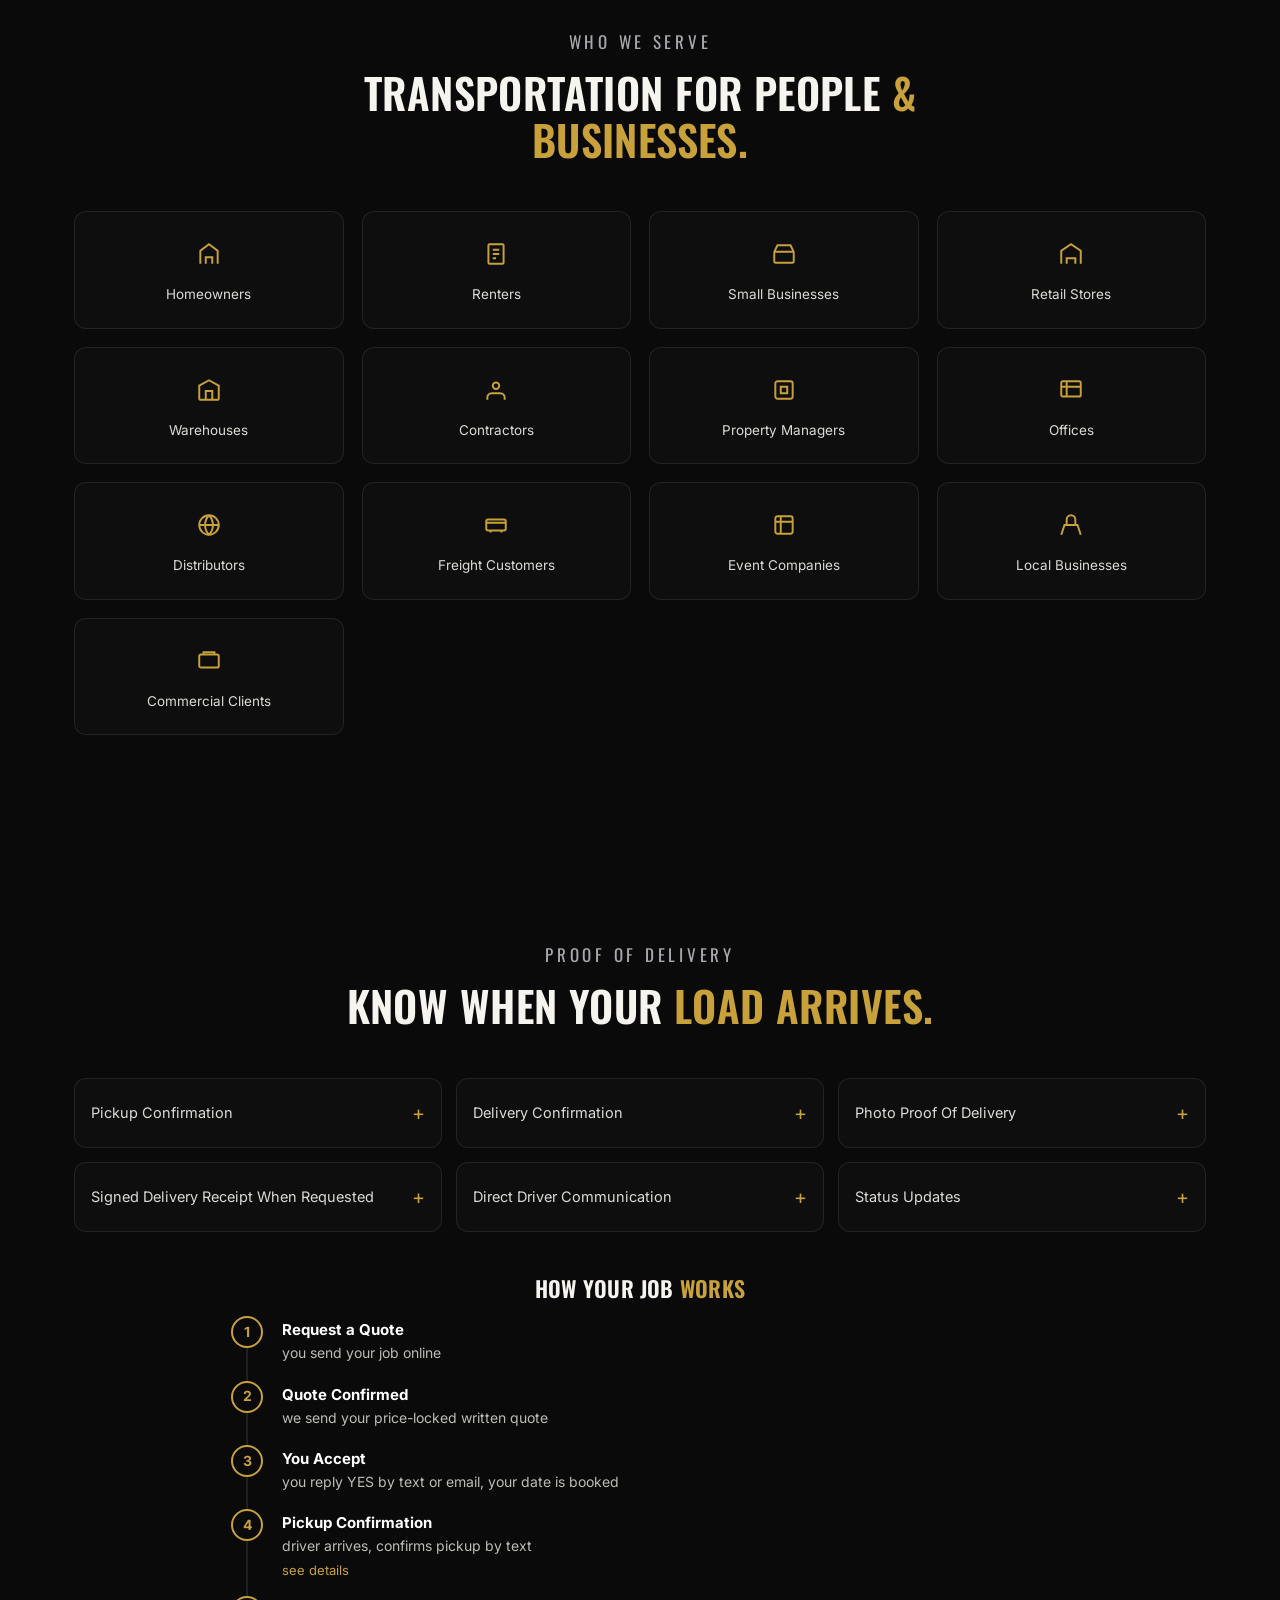
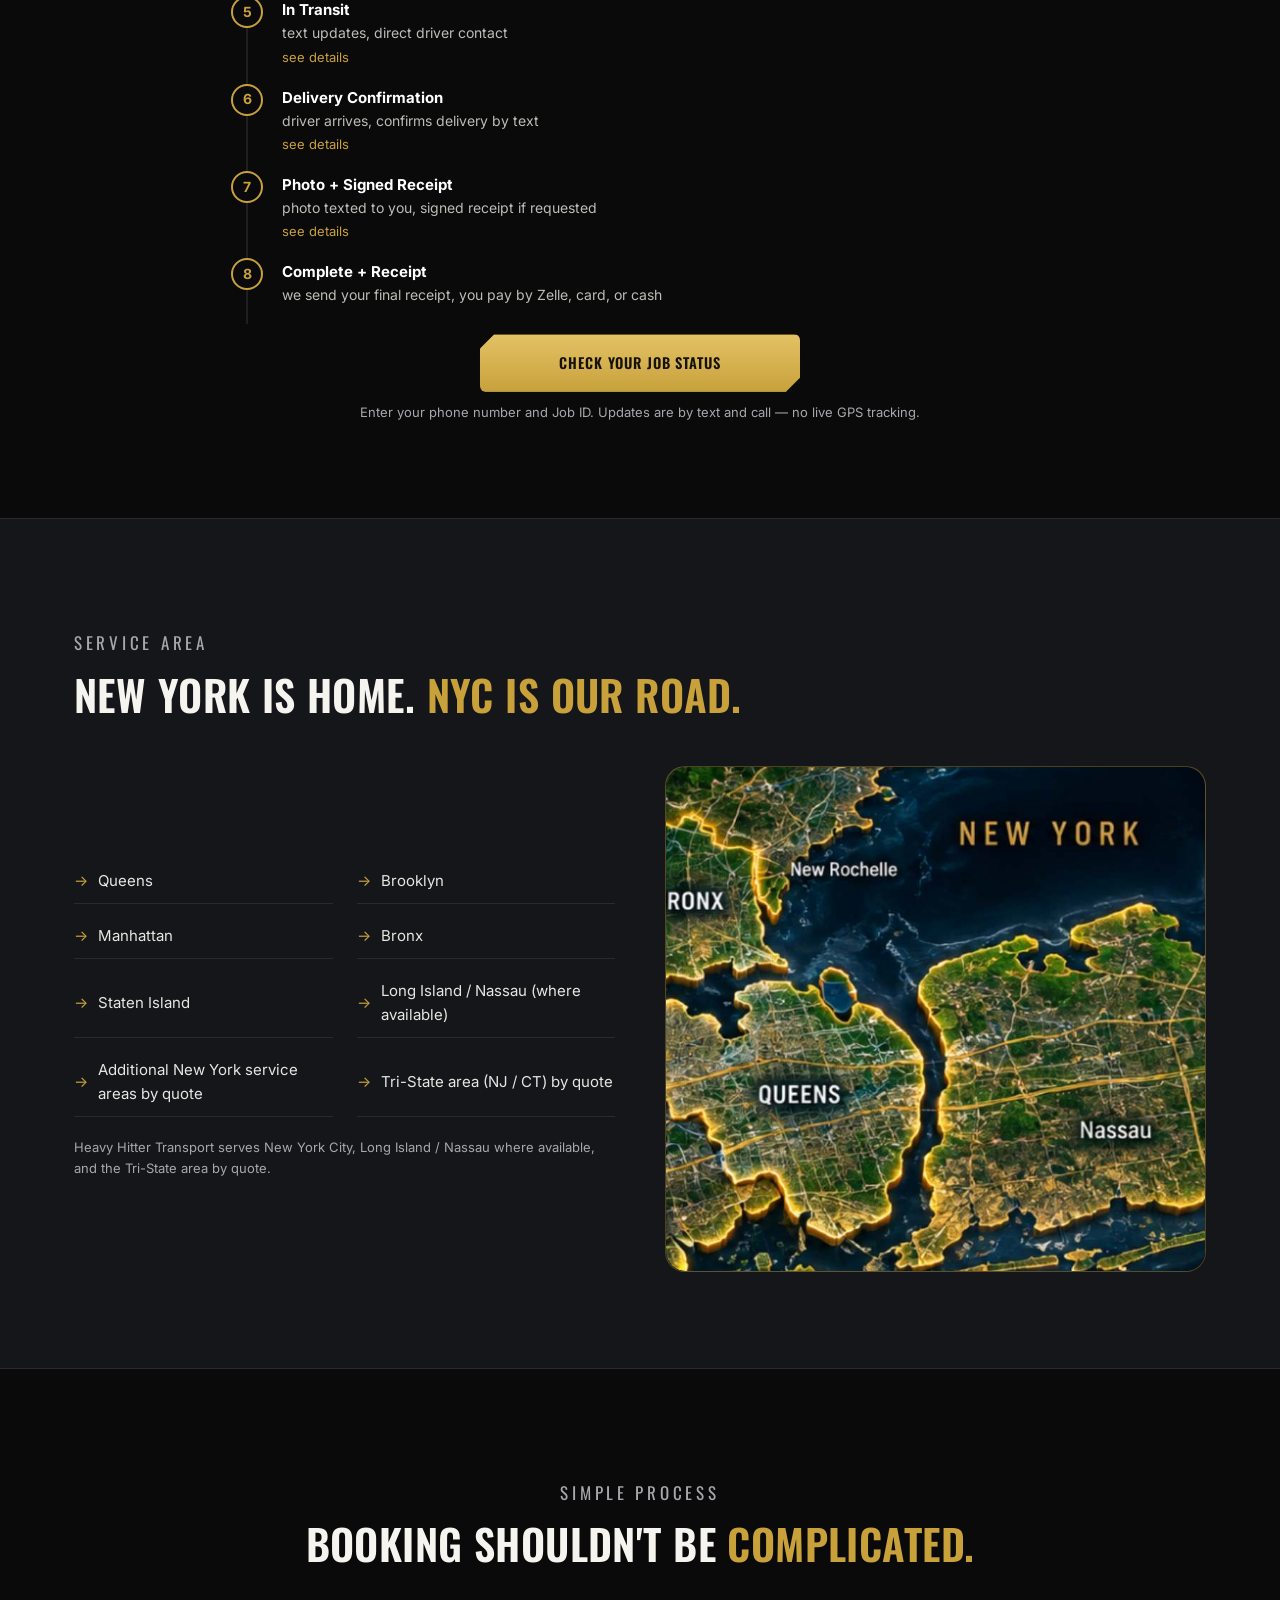
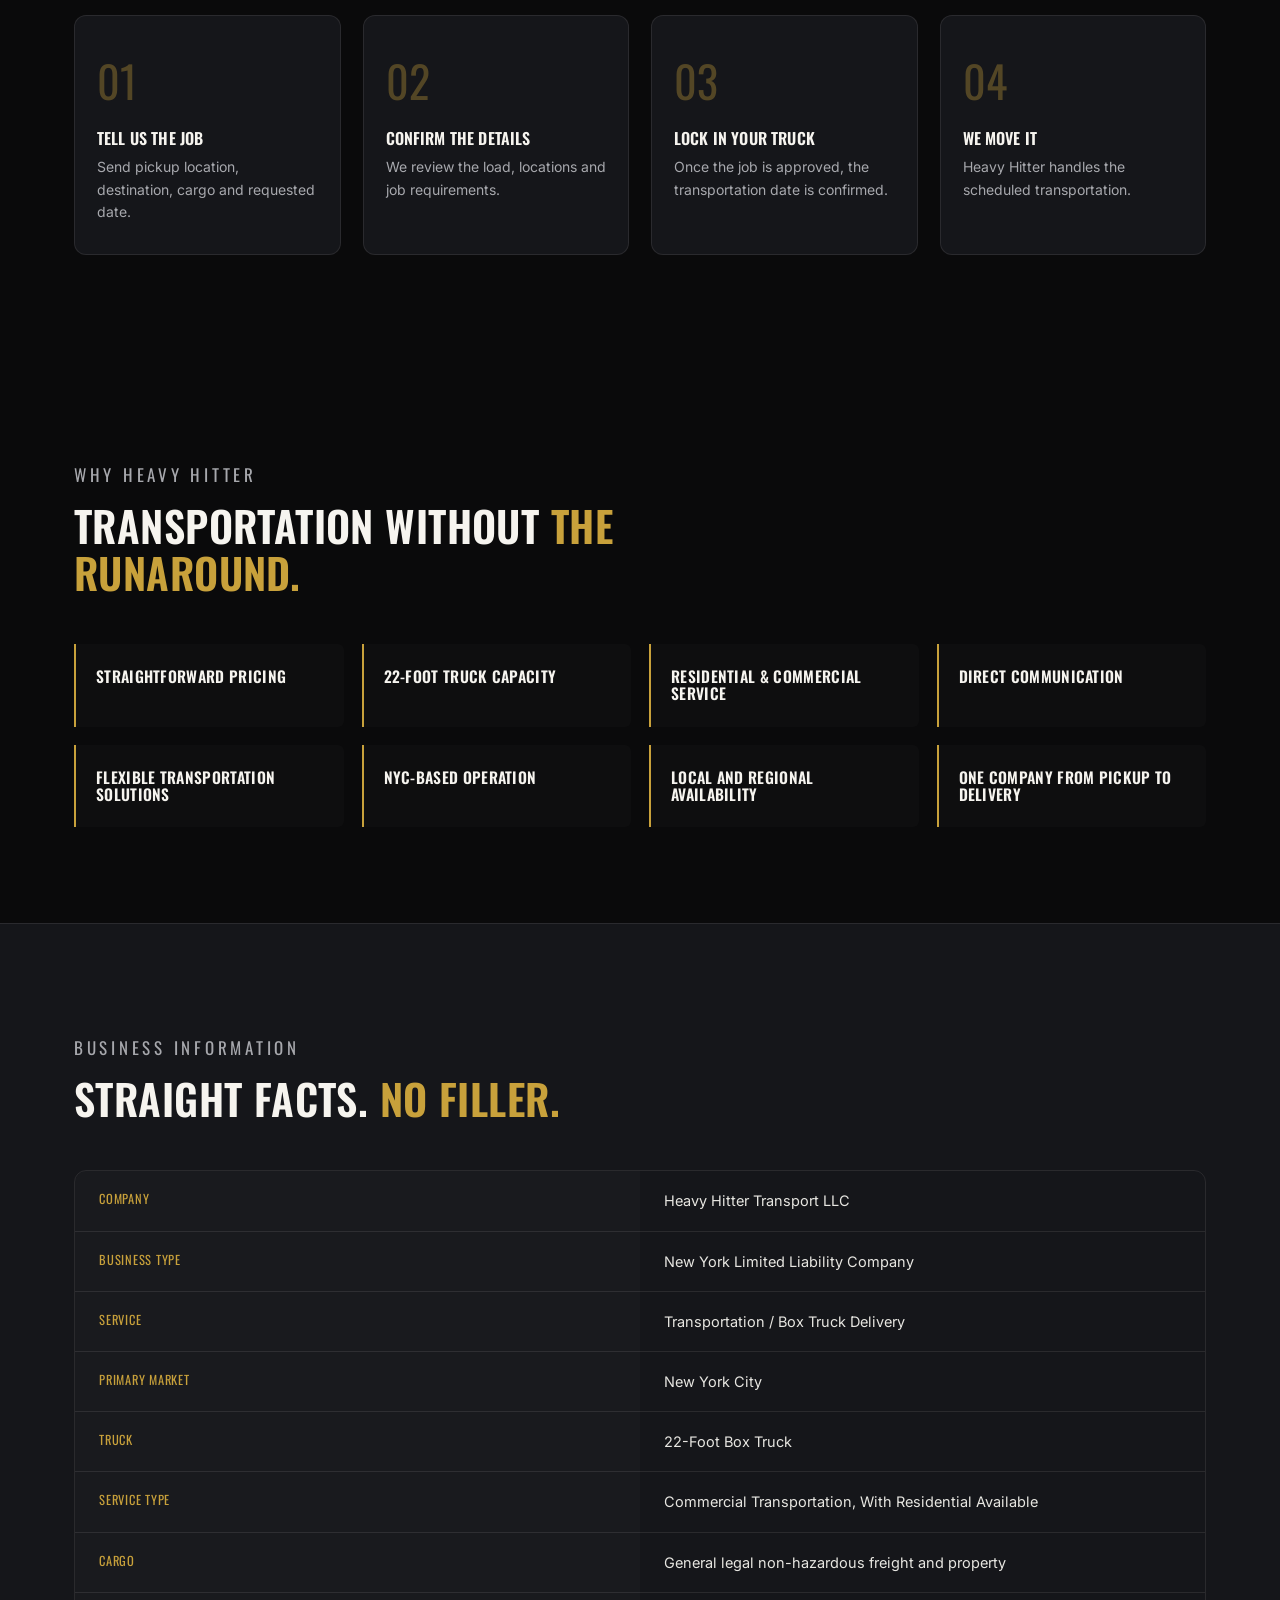
==== commit 625a8dcf: "Publish approved Terms/tax/card-fee updates: index.html" ====
--- a/index.html
+++ b/index.html
@@ -483,7 +483,7 @@
           </div>
           <div class="guarantee-item">
             <h4>How to Pay</h4>
-            <p>We accept Zelle, all major credit and debit cards, and cash. Zelle to 347-238-8973 &mdash; HEAVY HITTER TRANSPORT LLC. Payment is due when your job is complete, unless your confirmed quote says otherwise. A 25% deposit (min $100, max $400) locks your date on jobs over $500. No sales tax on moving services. Boxes and packing supplies, if sold separately, are taxable where required by law.</p>
+            <p>We accept Zelle, all major credit and debit cards, and cash. Zelle to 347-238-8973 &mdash; HEAVY HITTER TRANSPORT LLC. There is no card fee. Payment is due when your job is complete, unless your confirmed quote says otherwise. A 25% deposit (min $100, max $400) locks your date on jobs over $500. No sales tax on moving services in New York. Boxes and packing supplies, if sold separately, are taxable where required by law.</p>
           </div>
           <div class="guarantee-item">
             <h4>We Turn Down Jobs That Don't Pencil Out</h4>
@@ -1364,7 +1364,7 @@
         </div>
         <div class="faq-item">
           <button class="faq-q" aria-expanded="false">Is there sales tax? <span class="plus">+</span></button>
-          <div class="faq-a"><p>No sales tax on moving services. Boxes and packing supplies, if sold separately, are taxable where required by law.</p></div>
+          <div class="faq-a"><p>No sales tax on moving services in New York. Boxes and packing supplies, if sold separately, are taxable where required by law.</p></div>
         </div>
       </div>
     </div>
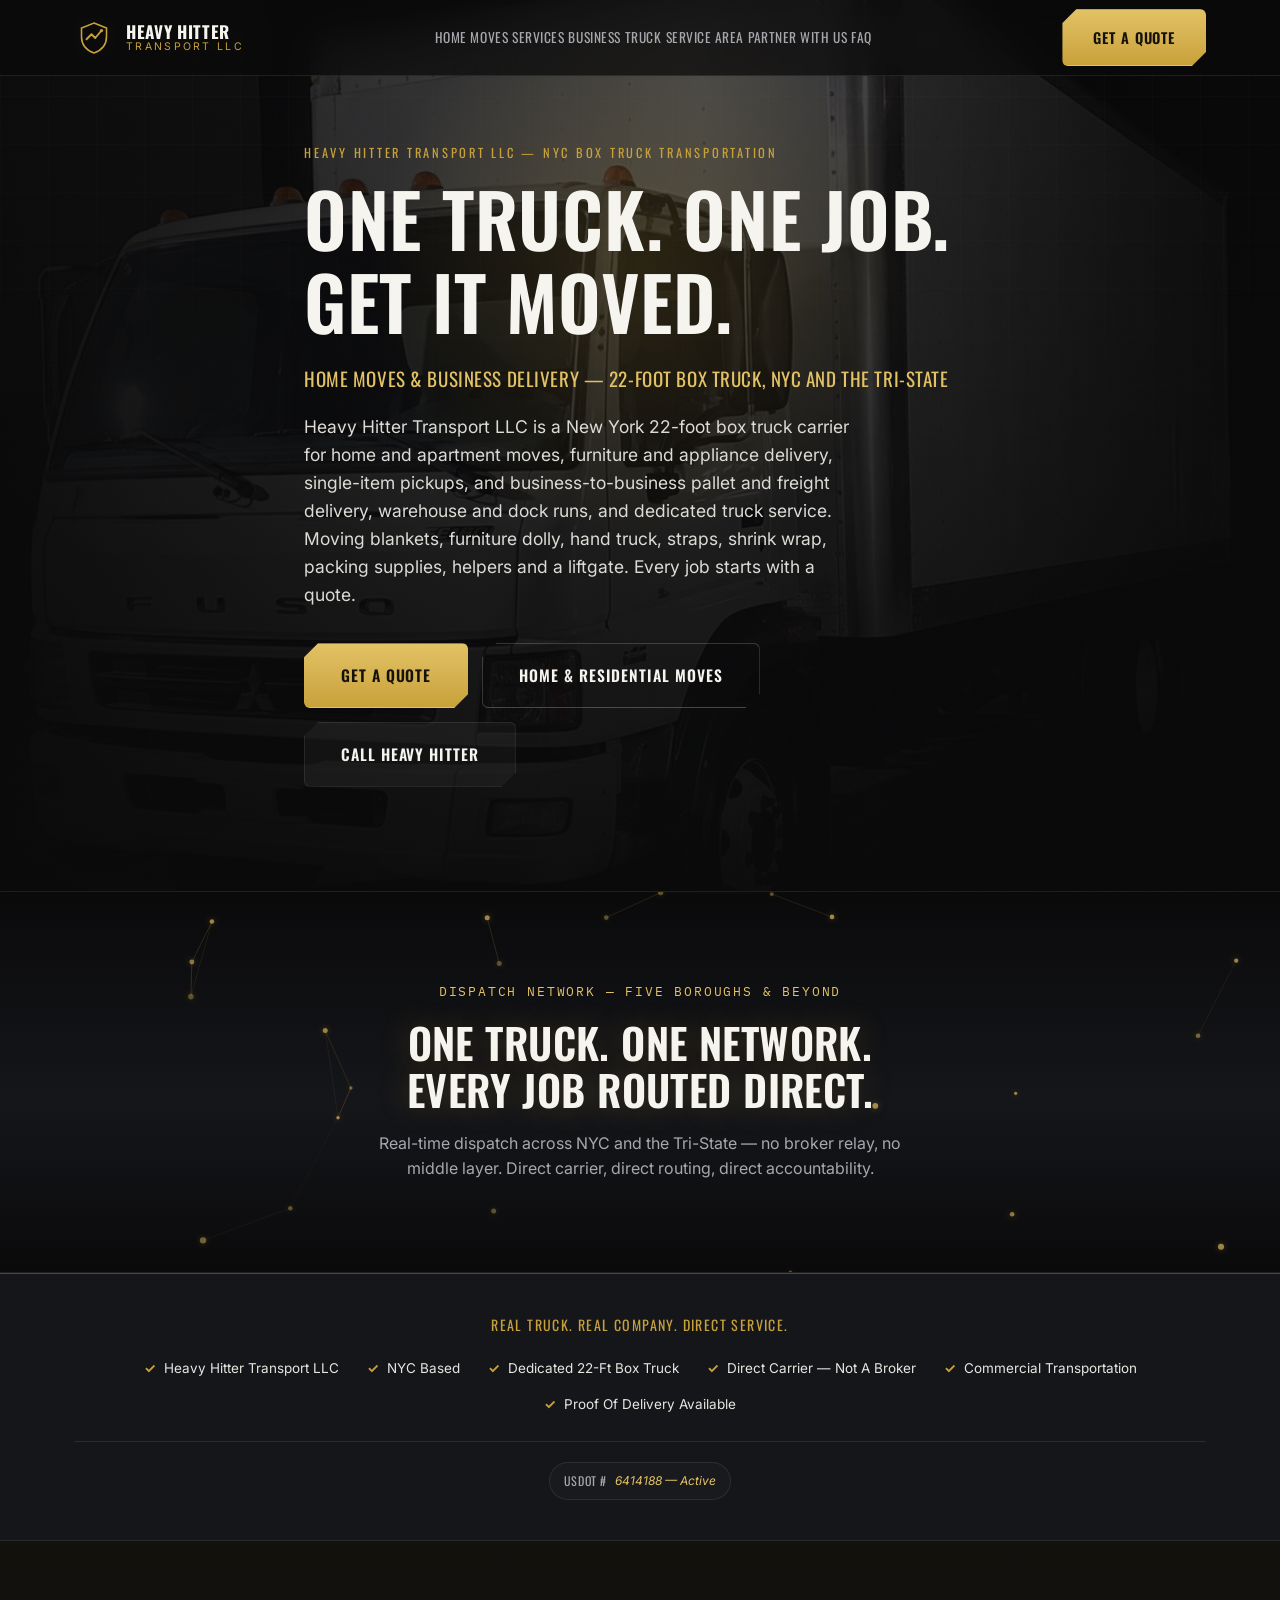
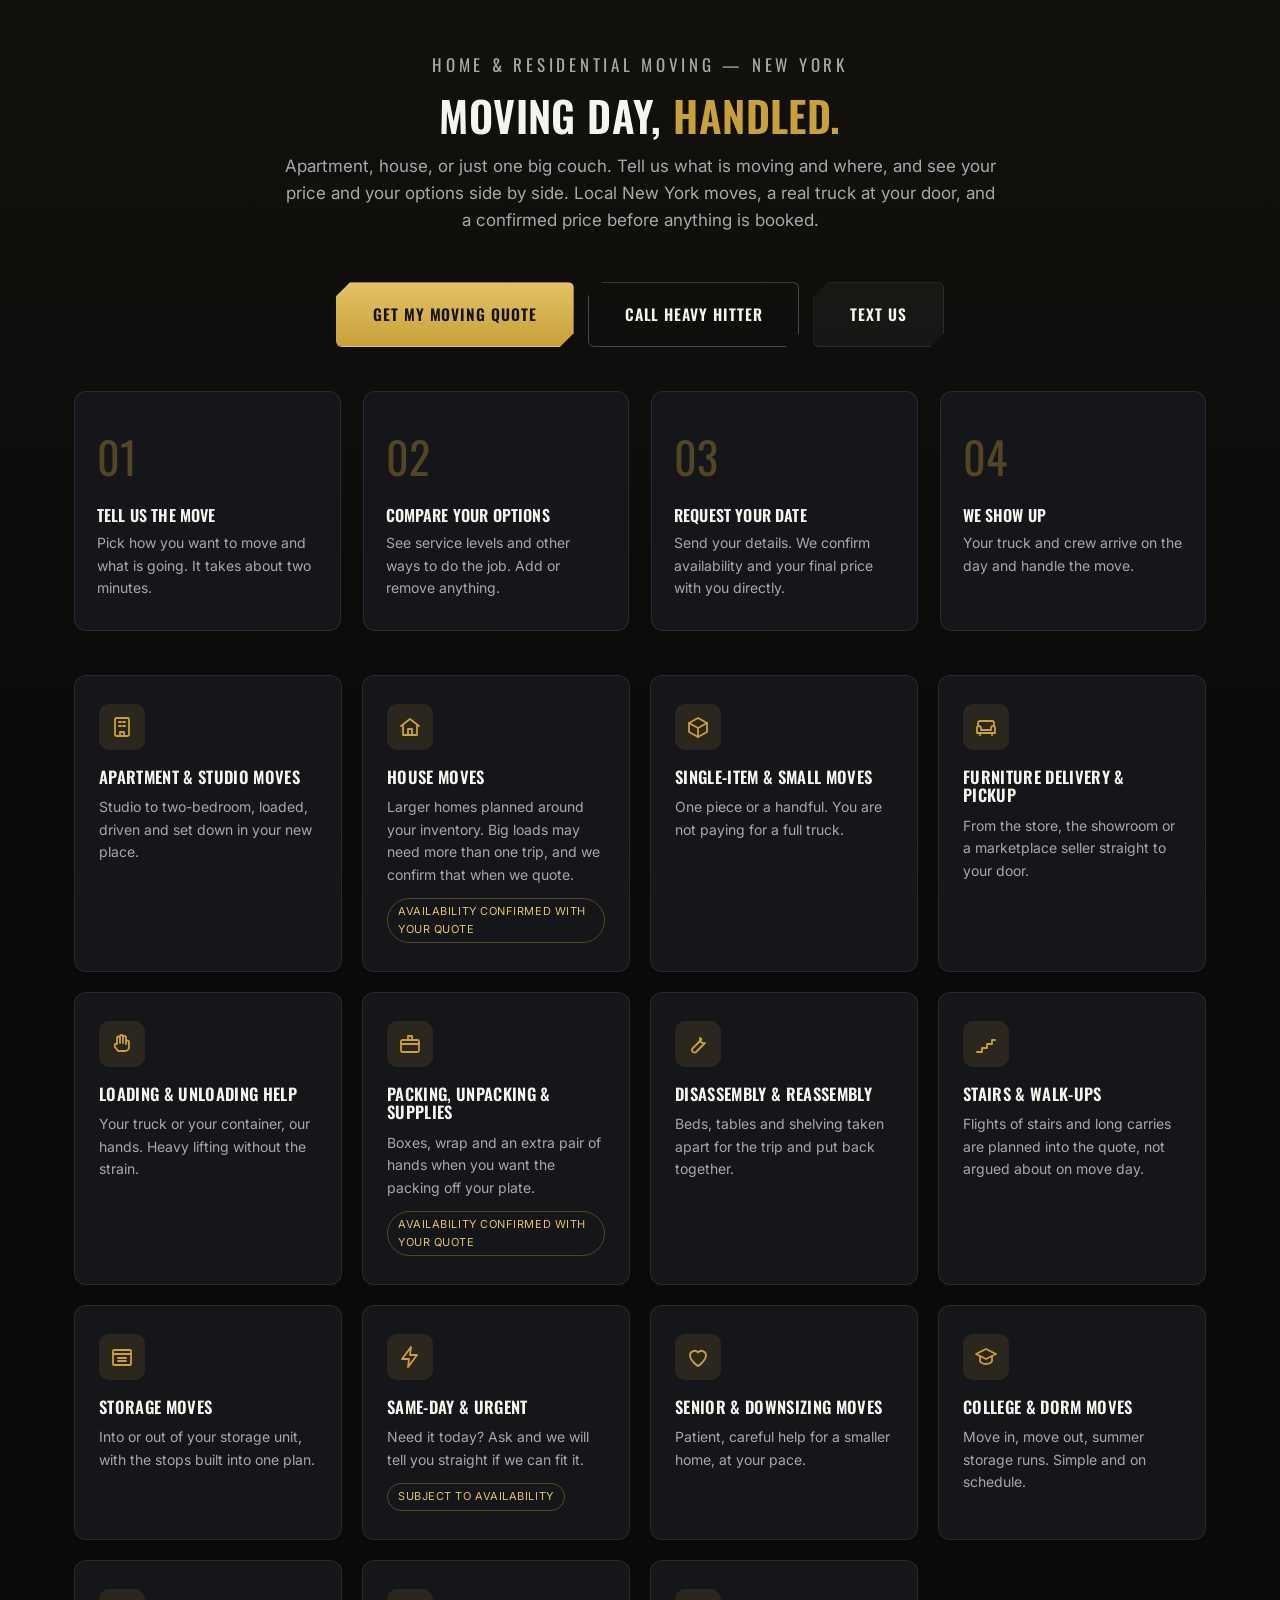
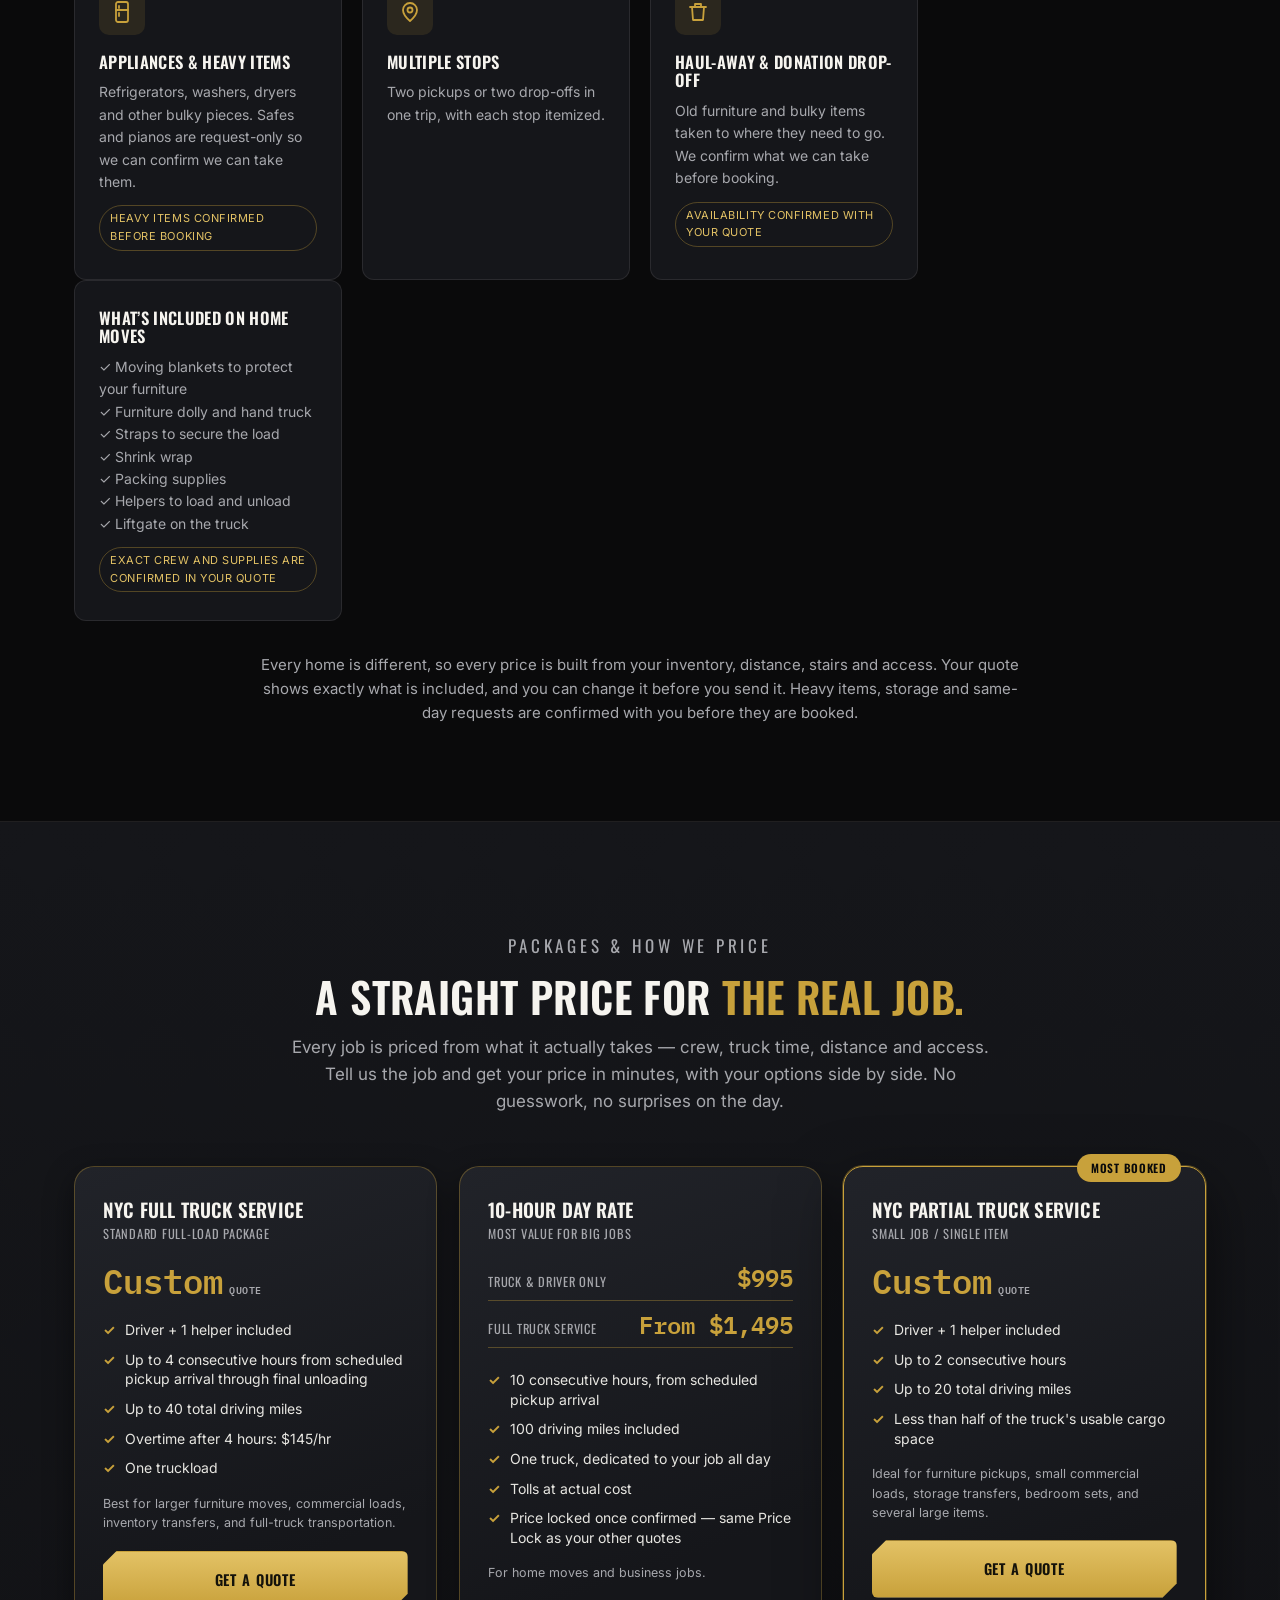
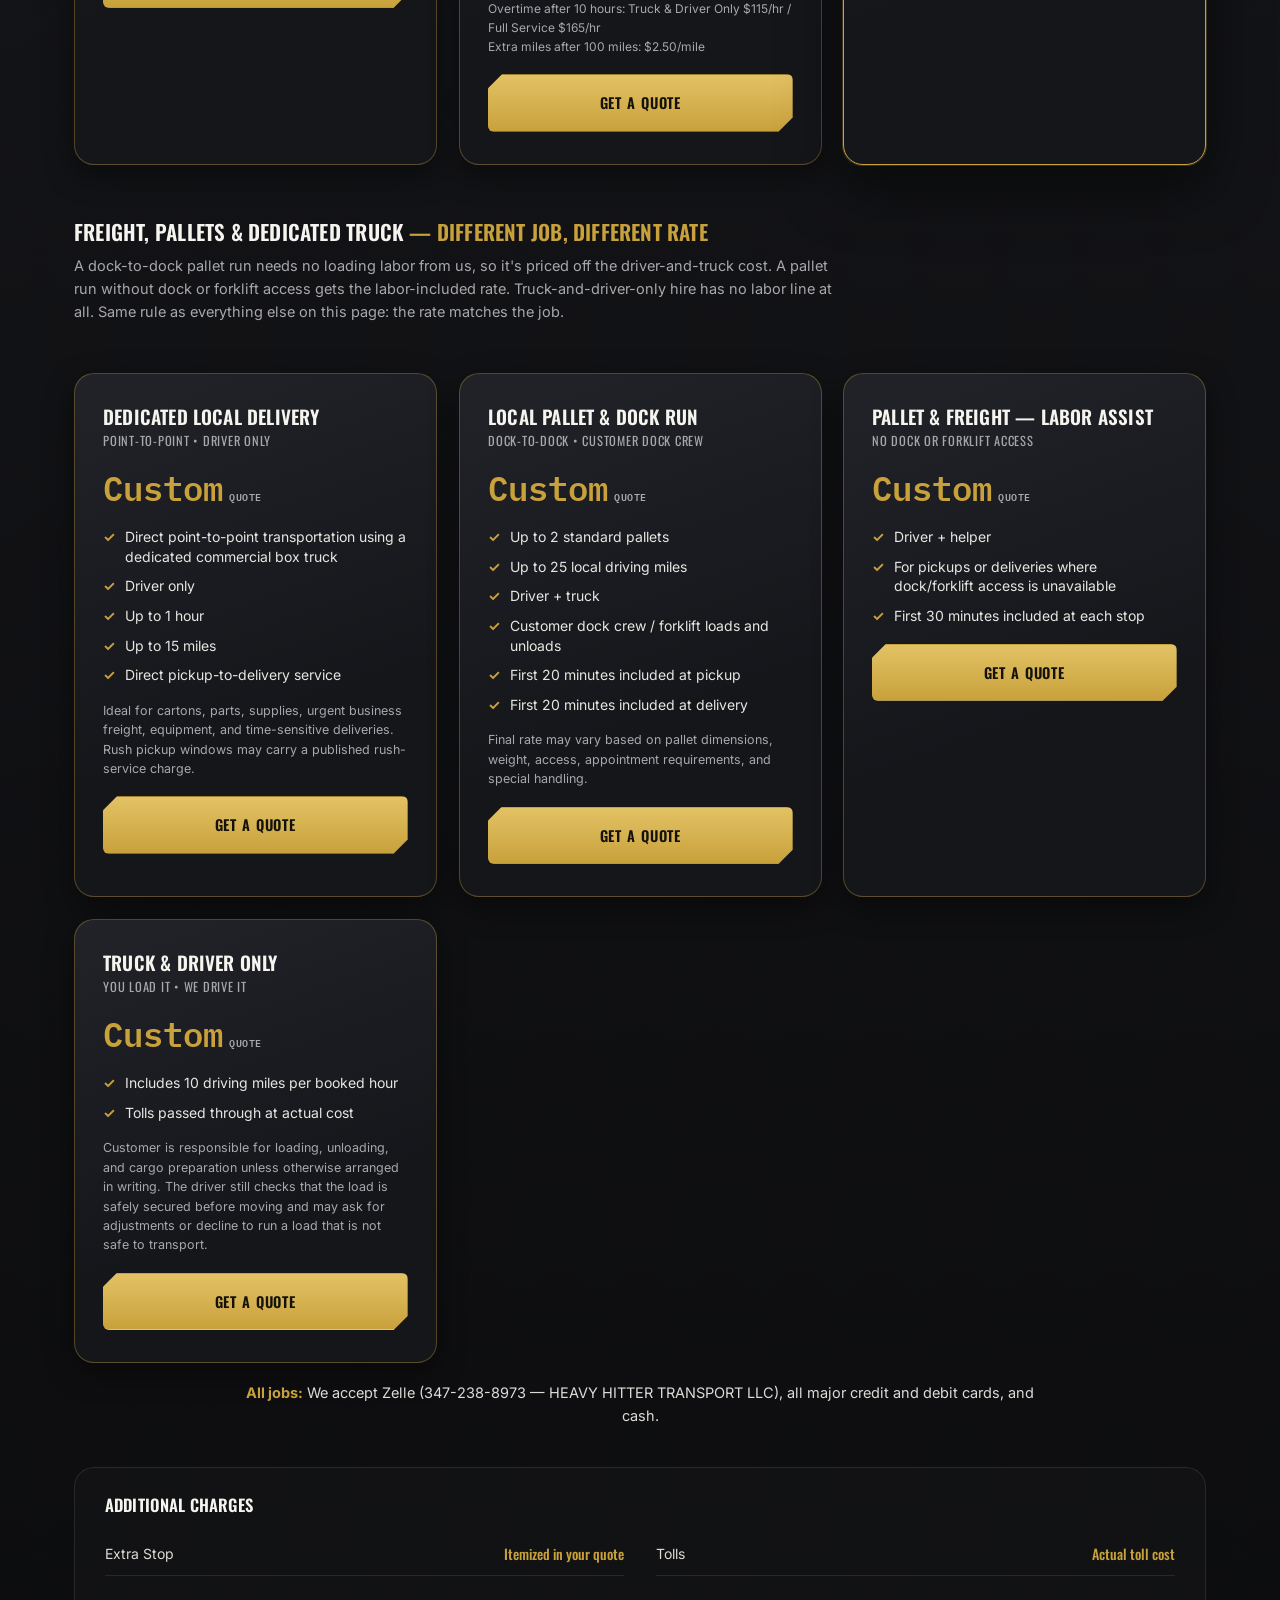
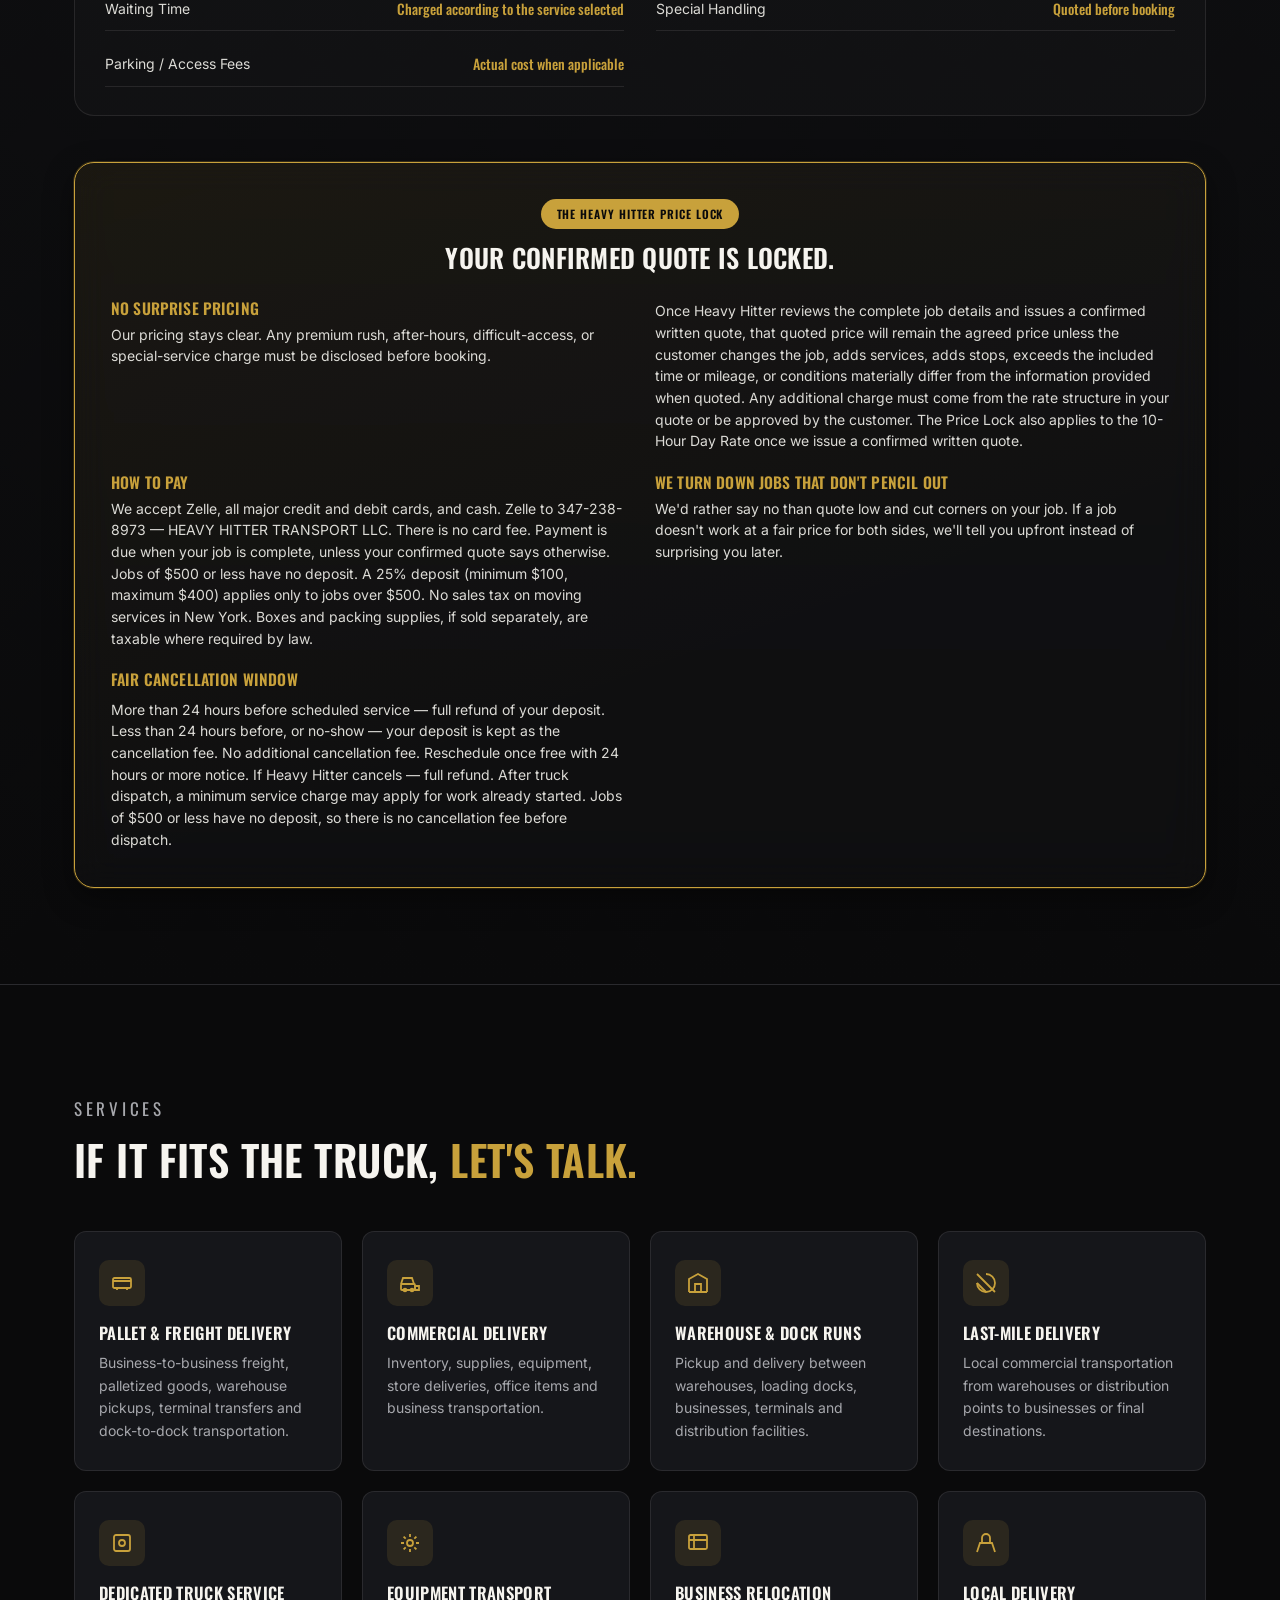
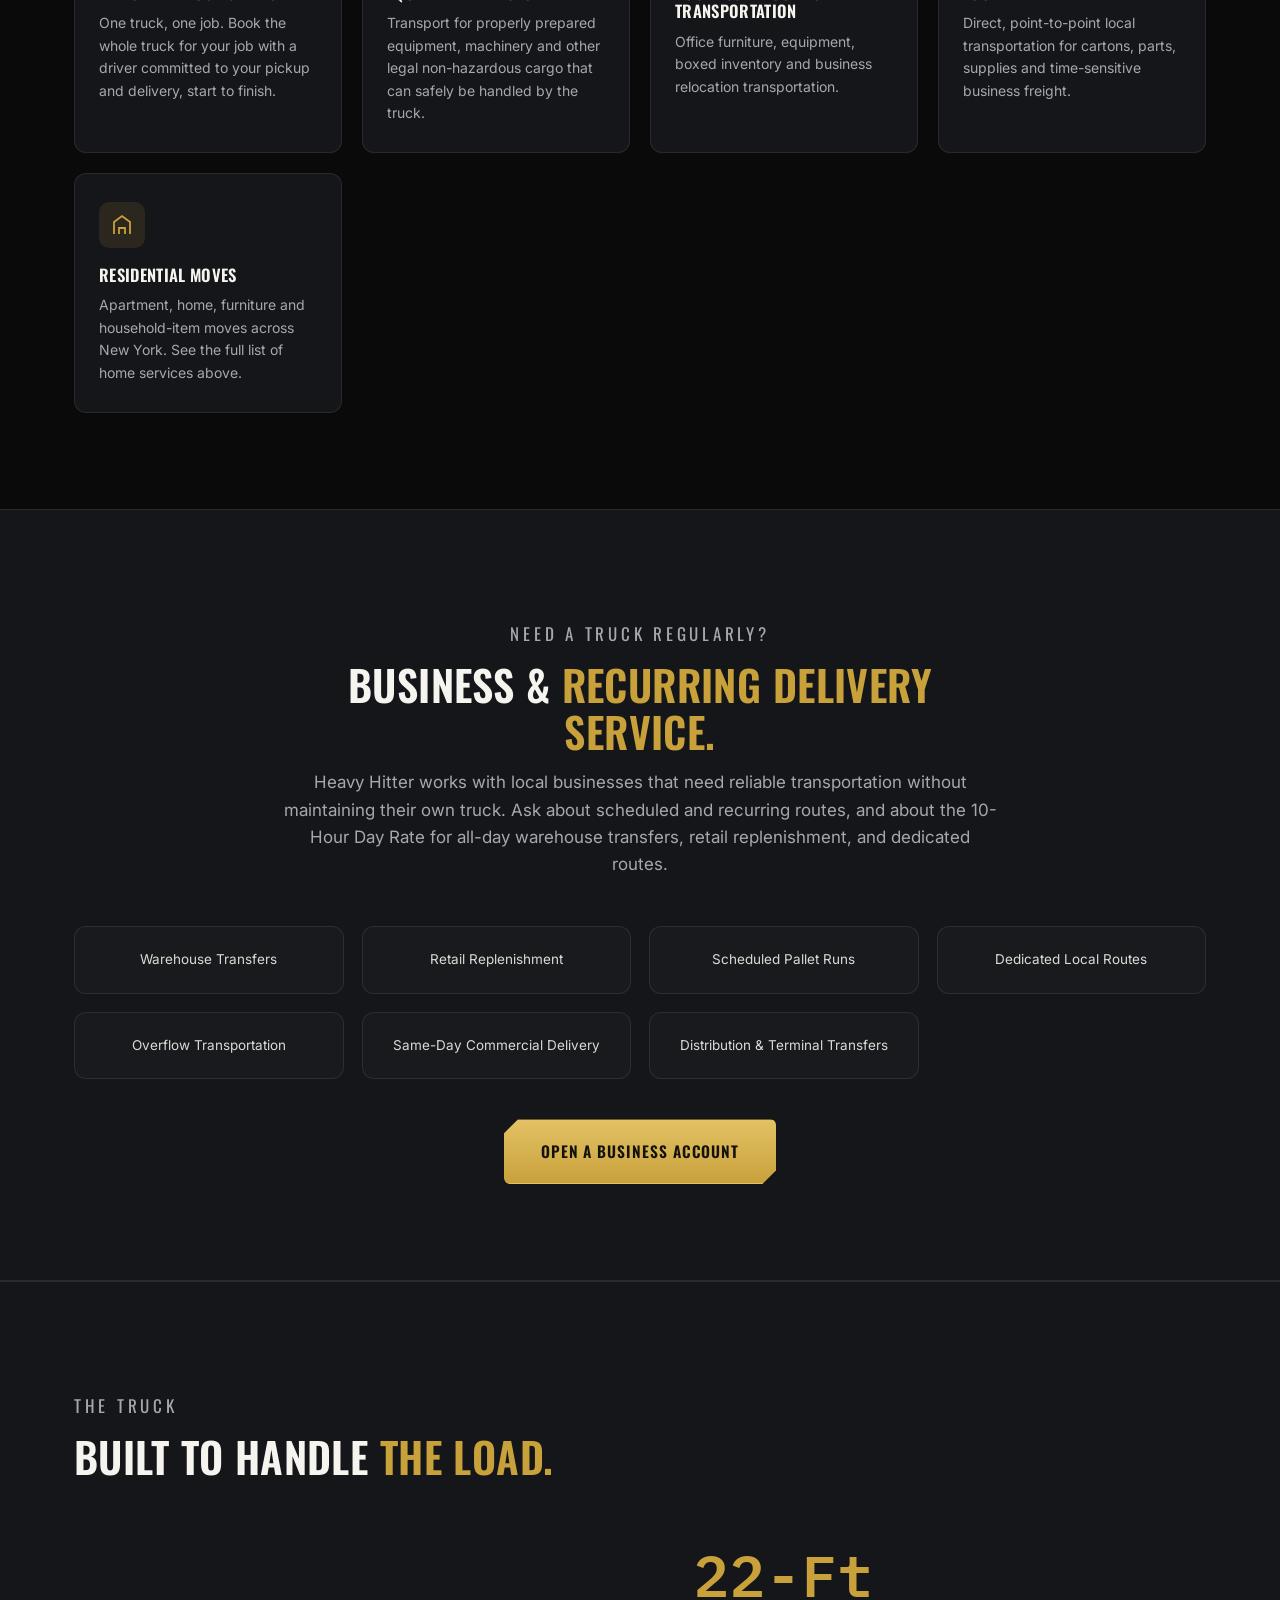
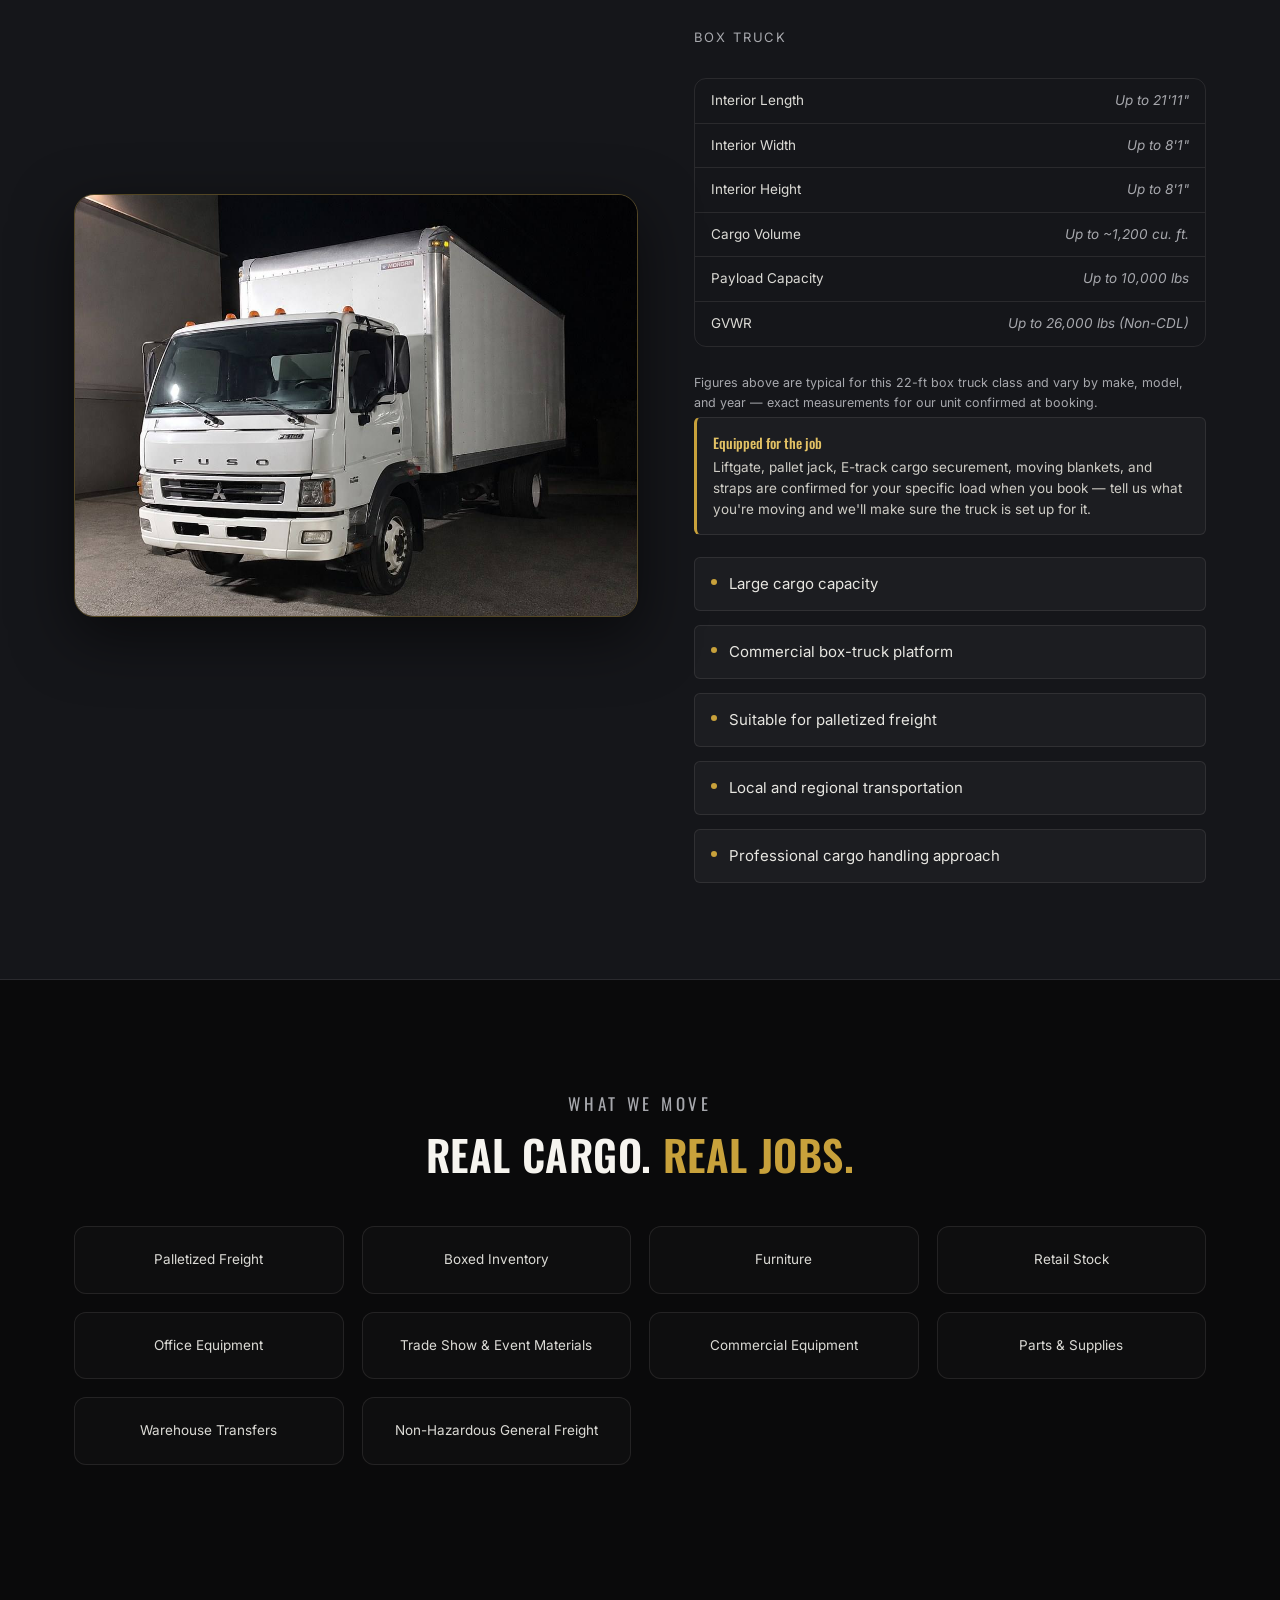
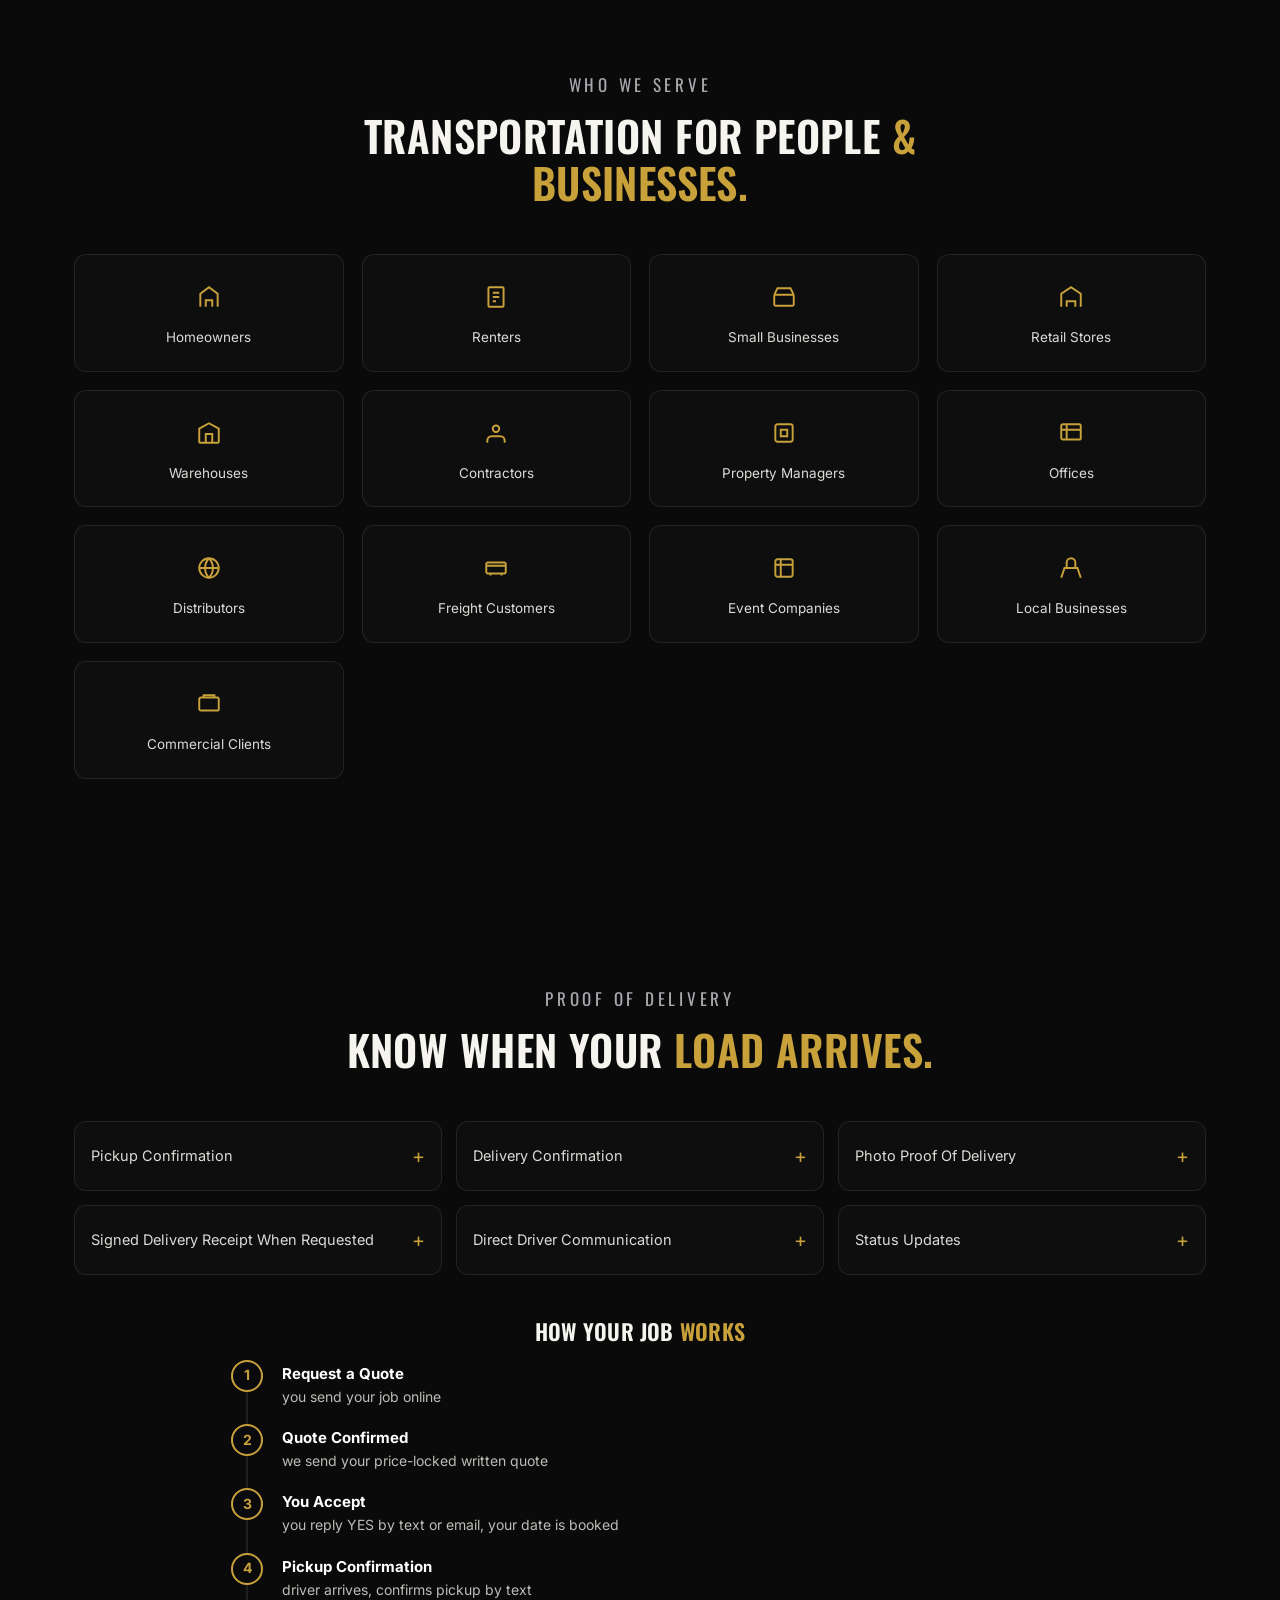
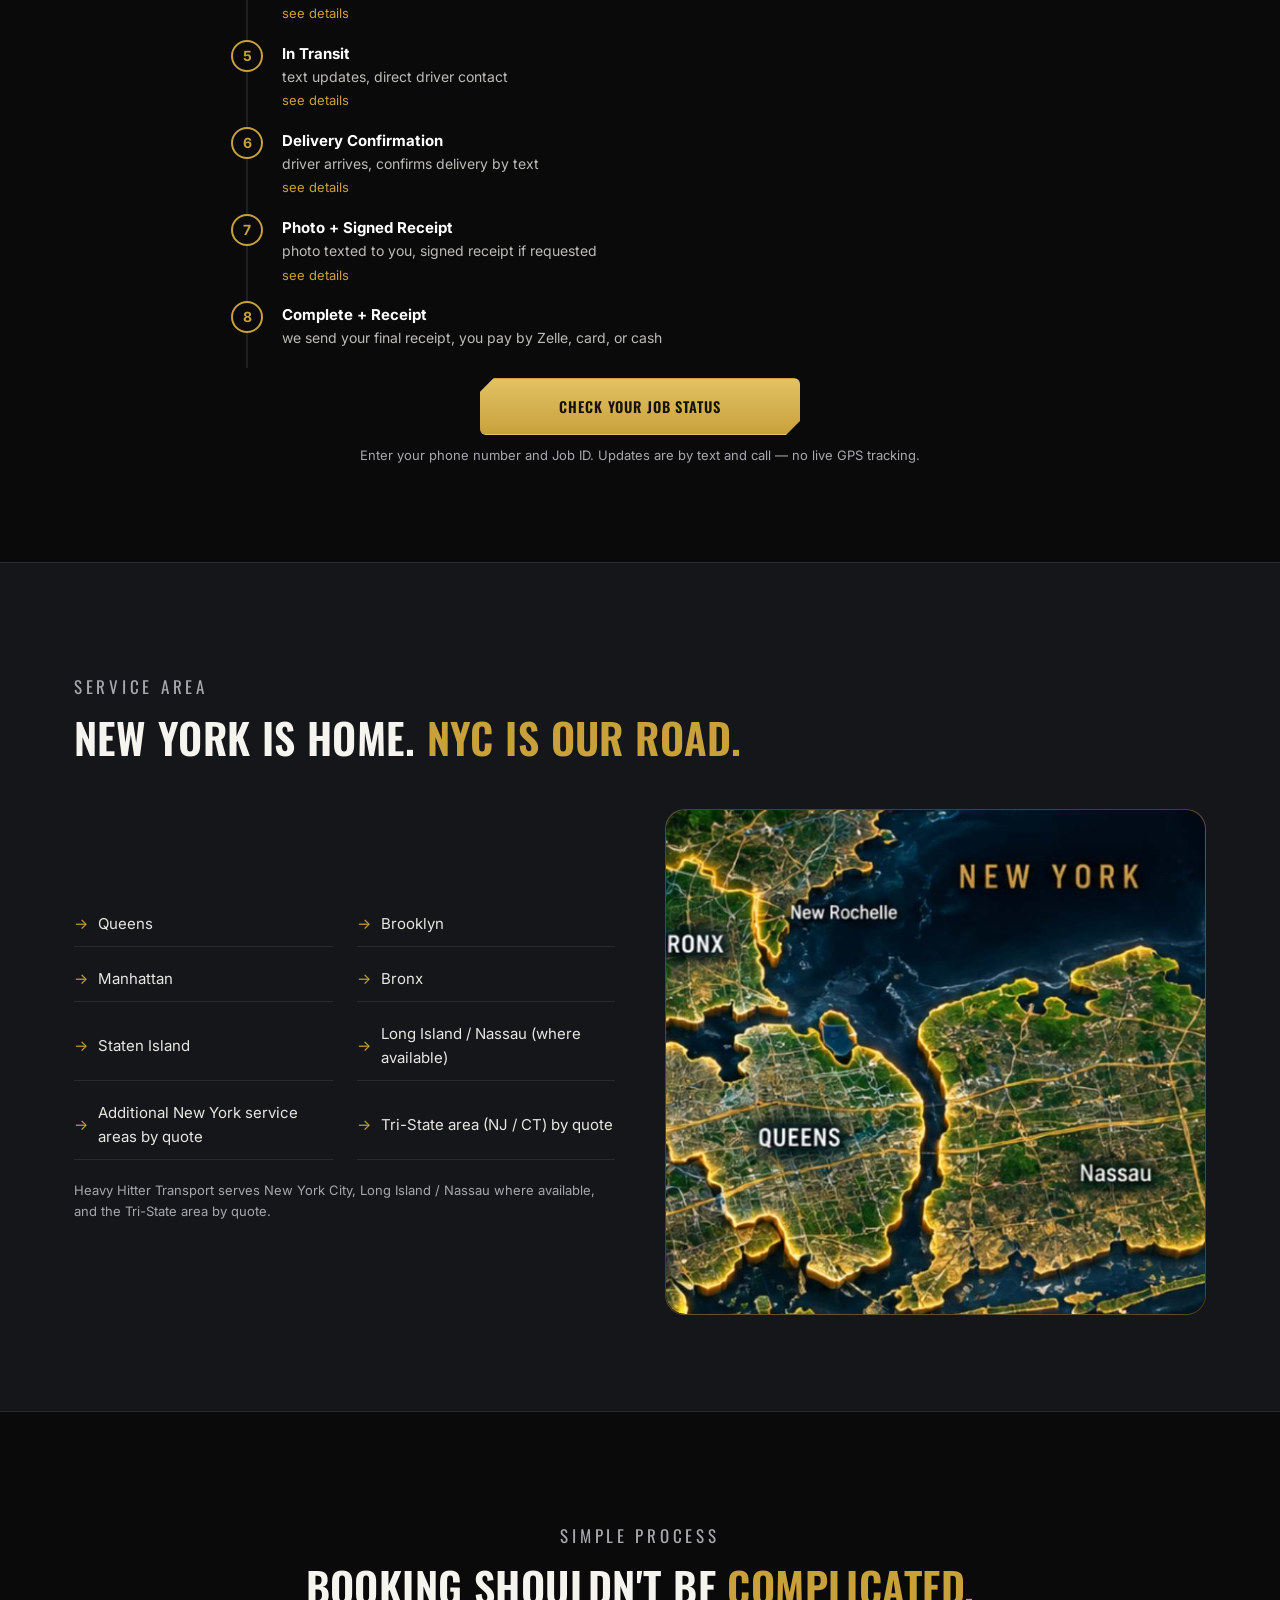
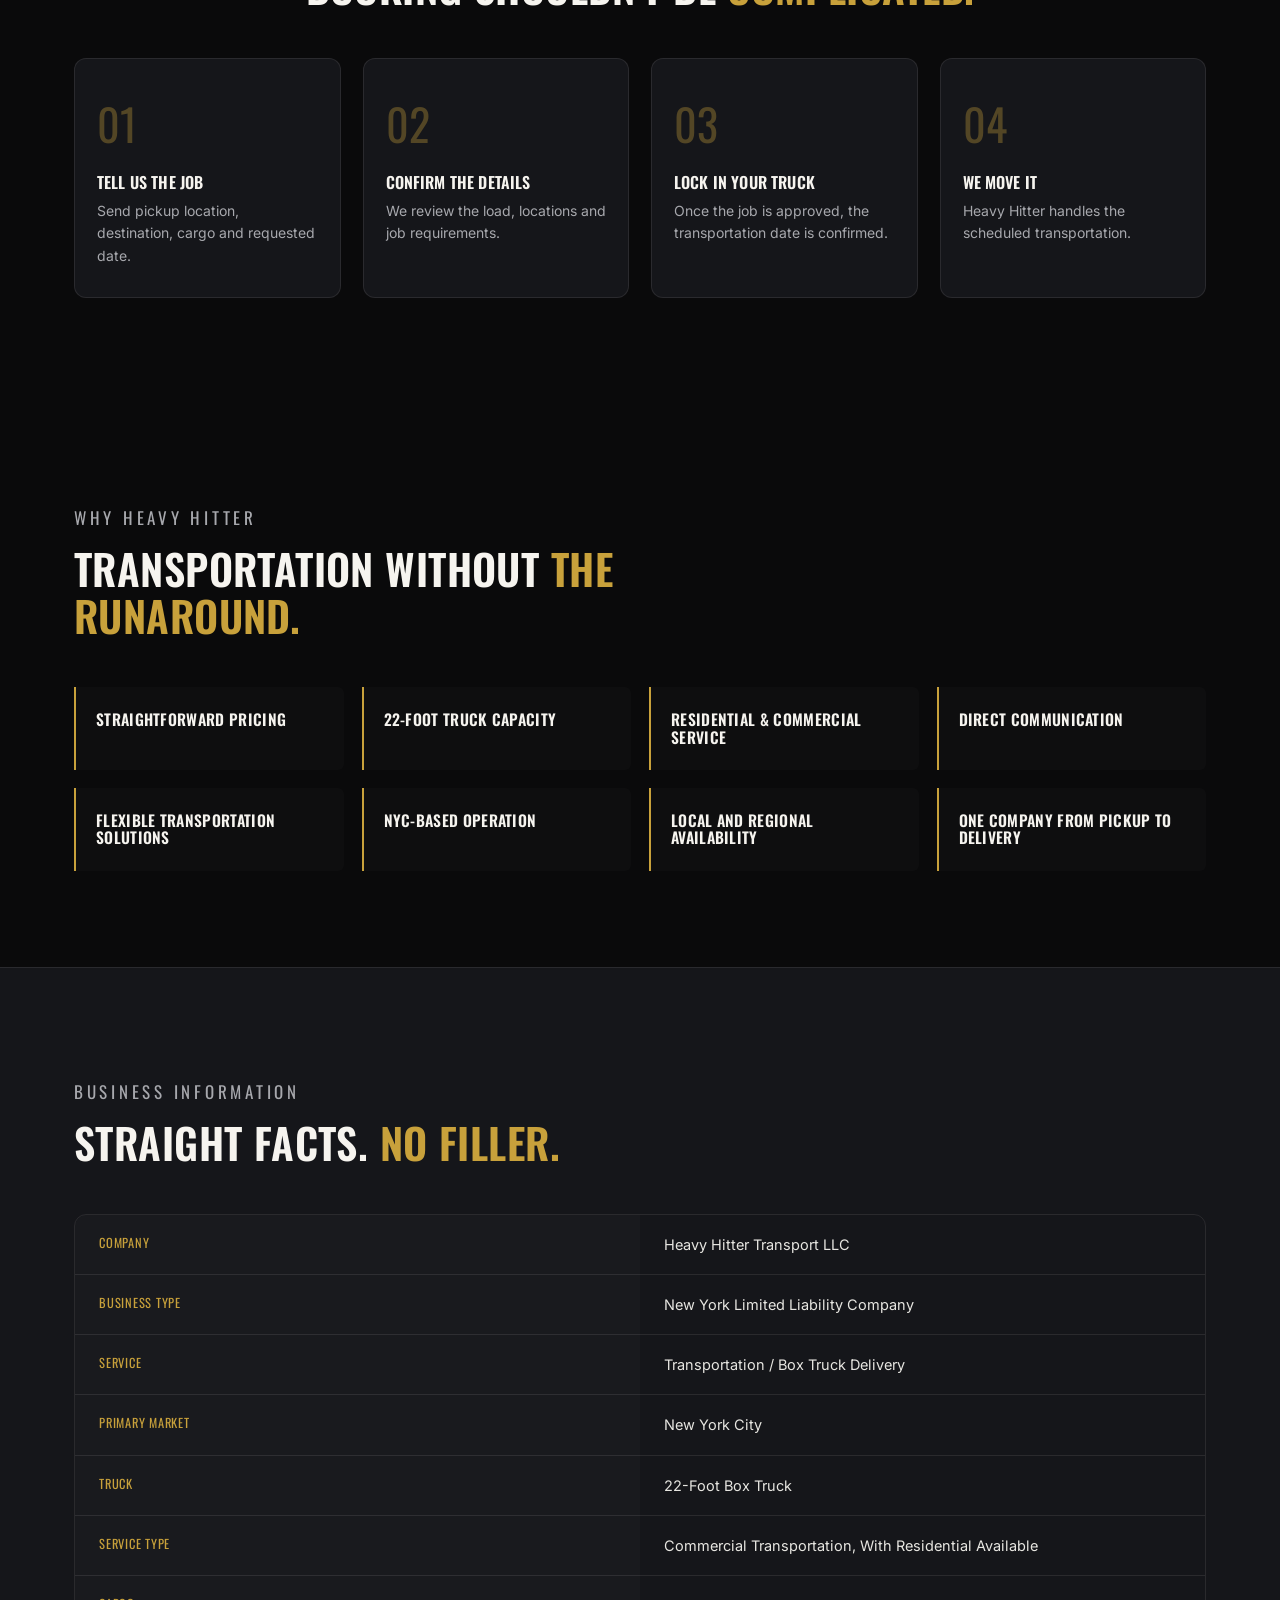
==== commit 07ca8747: "Publish approved Terms/tax/card-fee updates: index.html" ====
--- a/index.html
+++ b/index.html
@@ -483,7 +483,7 @@
           </div>
           <div class="guarantee-item">
             <h4>How to Pay</h4>
-            <p>We accept Zelle, all major credit and debit cards, and cash. Zelle to 347-238-8973 &mdash; HEAVY HITTER TRANSPORT LLC. There is no card fee. Payment is due when your job is complete, unless your confirmed quote says otherwise. A 25% deposit (min $100, max $400) locks your date on jobs over $500. No sales tax on moving services in New York. Boxes and packing supplies, if sold separately, are taxable where required by law.</p>
+            <p>We accept Zelle, all major credit and debit cards, and cash. Zelle to 347-238-8973 &mdash; HEAVY HITTER TRANSPORT LLC. There is no card fee. Payment is due when your job is complete, unless your confirmed quote says otherwise. Jobs of $500 or less have no deposit. A 25% deposit (minimum $100, maximum $400) applies only to jobs over $500. No sales tax on moving services in New York. Boxes and packing supplies, if sold separately, are taxable where required by law.</p>
           </div>
           <div class="guarantee-item">
             <h4>We Turn Down Jobs That Don't Pencil Out</h4>
@@ -492,7 +492,7 @@
           </div>
           <div class="guarantee-item">
             <h4>Fair Cancellation Window</h4>
-            <p class="cancel-note">More than 24 hours before scheduled service — full refund of your deposit. Less than 24 hours before, or no-show — your deposit is kept as the cancellation fee. No additional cancellation fee. Reschedule once free with 24 hours or more notice. If Heavy Hitter cancels — full refund. After truck dispatch, a minimum service charge may apply for work already started. Jobs under $500 have no deposit, so there is no cancellation fee before dispatch.</p>
+            <p class="cancel-note">More than 24 hours before scheduled service — full refund of your deposit. Less than 24 hours before, or no-show — your deposit is kept as the cancellation fee. No additional cancellation fee. Reschedule once free with 24 hours or more notice. If Heavy Hitter cancels — full refund. After truck dispatch, a minimum service charge may apply for work already started. Jobs of $500 or less have no deposit, so there is no cancellation fee before dispatch.</p>
           </div>
         </div>
       </div>
@@ -1360,7 +1360,7 @@
         </div>
         <div class="faq-item">
           <button class="faq-q" aria-expanded="false">Do I need to pay a deposit? <span class="plus">+</span></button>
-          <div class="faq-a"><p>Yes, on jobs over $500 we take a 25% deposit to lock your date &mdash; minimum $100, maximum $400. For example, a $995 job is a $249 deposit, a $1,495 job is a $374 deposit. The deposit counts toward your total, it is not an extra fee. Cancel more than 24 hours before your scheduled service and you get a full refund. Cancel under 24 hours or no-show and the deposit is kept. You can reschedule once free with 24 hours or more notice. If we cancel, you get a full refund.</p></div>
+          <div class="faq-a"><p>Jobs of $500 or less have no deposit. A 25% deposit (minimum $100, maximum $400) applies only to jobs over $500. The deposit locks your date. For example, a $995 job is a $249 deposit, a $1,495 job is a $374 deposit. The deposit counts toward your total, it is not an extra fee. Cancel more than 24 hours before your scheduled service and you get a full refund. Cancel under 24 hours or no-show and the deposit is kept. You can reschedule once free with 24 hours or more notice. If we cancel, you get a full refund.</p></div>
         </div>
         <div class="faq-item">
           <button class="faq-q" aria-expanded="false">Is there sales tax? <span class="plus">+</span></button>
